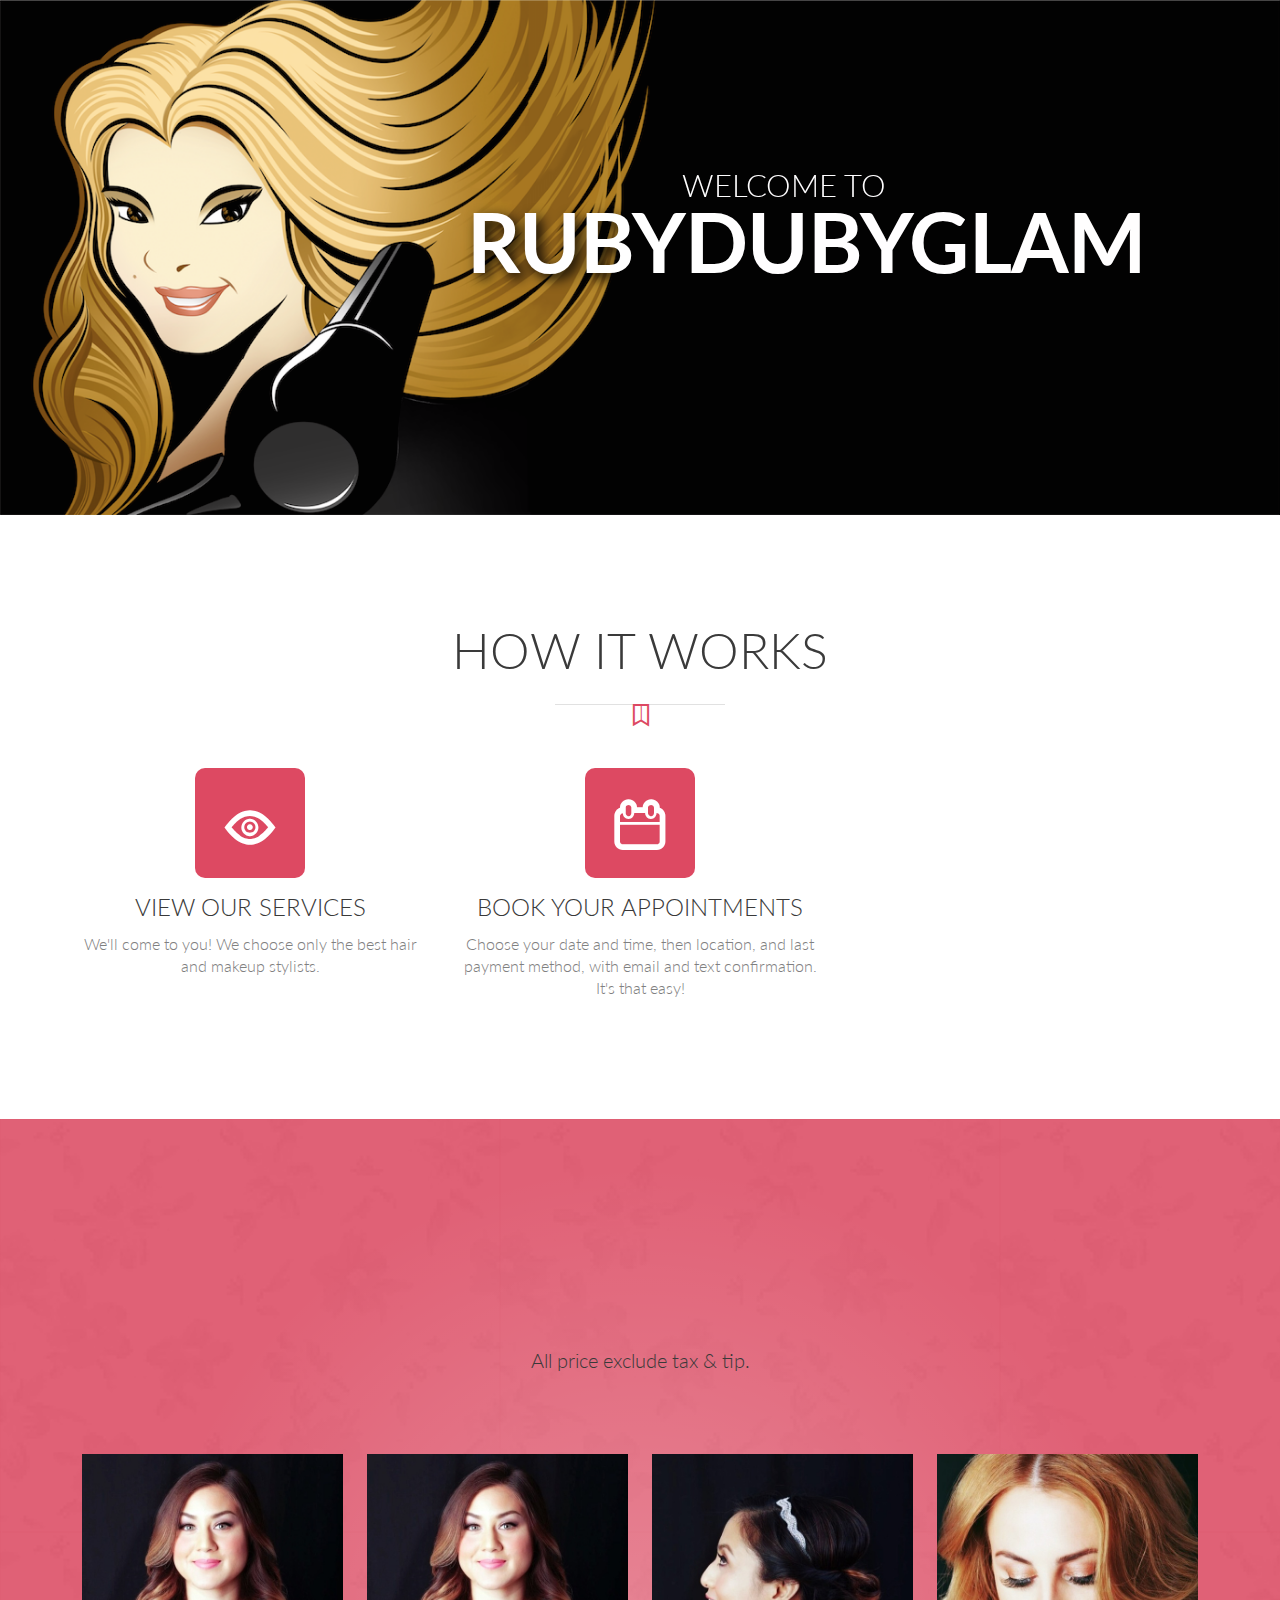
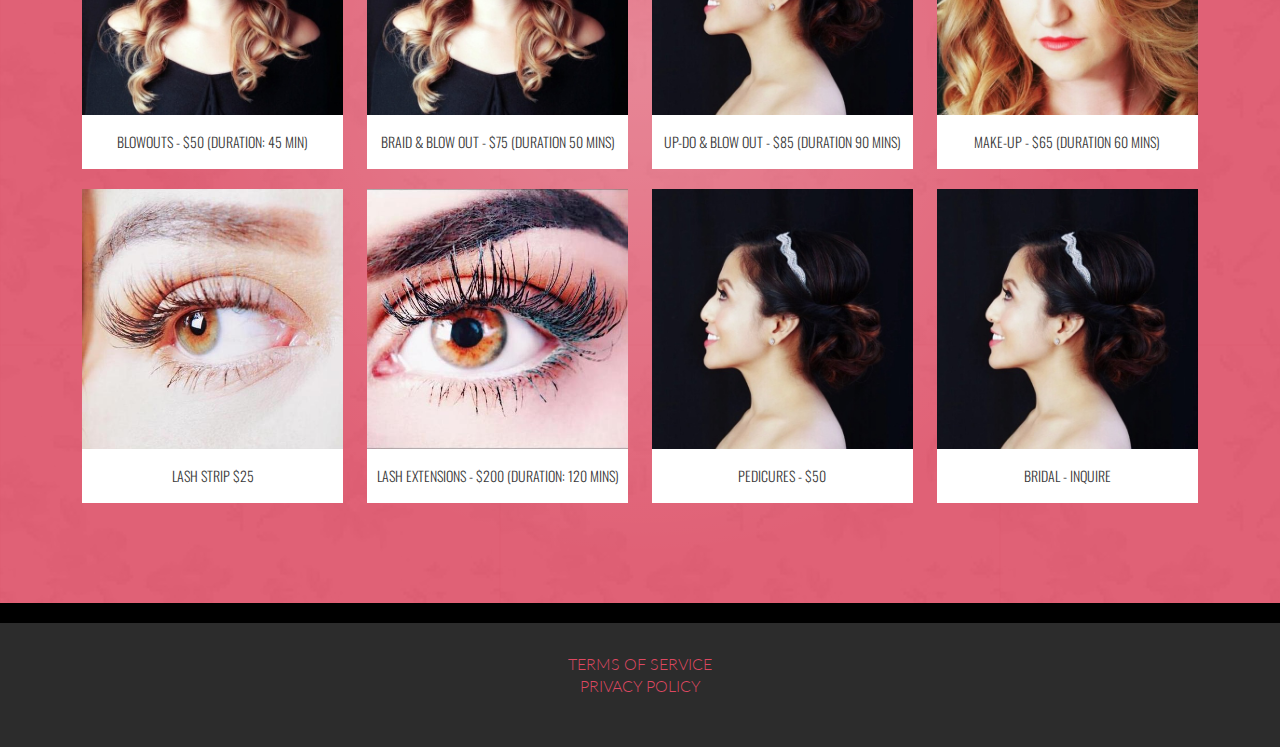
==== index.html @ 697393c7 "first commit 3" ====
<!DOCTYPE html>
<!--[if lt IE 7]>      <html class="no-js lt-ie9 lt-ie8 lt-ie7"> <![endif]-->
<!--[if IE 7]>         <html class="no-js lt-ie9 lt-ie8"> <![endif]-->
<!--[if IE 8]>         <html class="no-js lt-ie9"> <![endif]-->
<!--[if gt IE 8]><!--> <html class="no-js"> <!--<![endif]-->
    <head>
        <meta charset="utf-8">

        <title>RubyDubyGlam</title>
        <meta name="description" content="">
        <meta name="viewport" content="width=device-width, initial-scale=1">

        <!-- Place favicon.ico and apple-touch-icon.png in the root directory -->

        <link rel="stylesheet" href="css/bootstrap.min.css">
        <link rel="stylesheet" href="css/animations.css">
        <link rel="stylesheet" href="css/main.css">
        <link href="https://fonts.googleapis.com/css?family=Oswald" rel="stylesheet">
        <script src="js/vendor/modernizr-2.6.2.min.js"></script>
        <!--[if lt IE 9]>
            <script src="js/vendor/respond.min.js"></script>
        <![endif]-->
    </head>
    <body>
        <!--[if lt IE 7]>
            <p class="browsehappy">You are using an <strong>outdated</strong> browser. Please <a href="http://browsehappy.com/">upgrade your browser</a> to improve your experience.</p>
        <![endif]-->
<!--
    <nav id="header-nav">
        <div class="">
    		<a href="login.html">Register</a> &nbsp; | &nbsp; <a href="login.html">Sign In</a>
    	</div>
    </nav> -->


    <section id="mainslider" class="color_section bg_image gradient">
        <div class="flexslider">
            <ul class="slides">
                <li>
                    <img src="./img/rdgbannerlogo.png" alt="" />
                    <div class="slide_description_wrapper">
                        <div class="slide_description">
                            <h4 data-animation="fadeIn">Welcome to</h4>
                            <h2 data-animation="fadeIn">RubyDubyGlam</h2>
                            <!-- <h3 data-animation="fadeInLeft">Beauty Theme</h3> -->
                            <br>
                            <p data-animation="fadeInRight">
                                <a class="theme_btn" href="https://www.rubydubyglam.com/">Book Now</a>
                            </p>
                        </div>
                    </div>
                </li>

            </ul>
        </div>
    </section>

<!--     <header id="header" class="darkgrey_section">
        <div class="container">
            <div class="row">

                <div class="col-sm-12 mainmenu_wrap">
                    <div class="main-menu-icon visible-xs">
                        <span></span>
                        <span></span>
                        <span></span>
                    </div>
                    <nav>
                        <ul id="mainmenu" class="menu nav sf-menu responsive-menu superfish">
                            <li class="active">
                                <a href="#">Home</a>
                            </li>
                            <li class="">
                                <a href="#info">How it works</a>
                            </li>
                            <li class="">
                                <a href="#services">Services</a>
                            </li>
                            <li class="dropdown">
                                <a href="#">Styles</a>
                            </li>
                            <li class="dropdown">
                                <a href="#">Packages</a>
                            </li>
                        </ul>
                    </nav>
                </div>
            </div>
        </div>
    </header> -->


    <section id="info" class="light_section">
        <div class="container">
            <div class="row">
                <div class="col-sm-12 text-center">
                    <h2 class="block-header to_animate" data-animation="fadeInDown" data-delay="300">HOW IT WORKS</h2>
                </div>
            </div>
            <div class="row">
                <div class="block col-sm-4 to_animate" data-animation="fadeInLeft" data-delay="300">
                    <div class="single_teaser icons style1">
                        <div class="icons_introimg image-icon">
                            <a href="#folio"><i class="rt-icon-eye-outline"></i></a>
                        </div>
                        <h3><a href="#folio">VIEW OUR SERVICES</a></h3>
                        <p class="introtext">We'll come to you! We choose only the best hair and makeup stylists.</p>
                    </div>
                </div>
                <div class="block col-sm-4 to_animate" data-animation="fadeInUp" data-delay="300">
                    <div class="single_teaser icons style1">
                        <div class="icons_introimg image-icon">
                            <a href="#"><i class="rt-icon-calender-outline"></i></a>
                        </div>
                        <h3><a href="#">BOOK YOUR APPOINTMENTS</a></h3>
                        <p class="introtext">Choose your date and time, then location, and last payment method, with email and text confirmation. It's that easy! </p>
                    </div>
                </div>
                <div class="block col-sm-4 to_animate" data-animation="fadeInRight" data-delay="300">
                    <div class="single_teaser icons style1">
                        <div class="icons_introimg image-icon">
                            <a href="#"><i class="rt-icon-heart4"></i></a>
                        </div>
                        <h3><a href="#">GET READY TO BE GORGEOUS</a></h3>
                        <p class="introtext">Our experienced stylists come readily prepared with tools and product!</p>
                    </div>
                </div>
            </div>
        </div>
    </section>



    <section id="services" class="color_section gradient bg_image">
        <div class="container">
            <div class="row">
                <div class="col-sm-12">
                    <h2 class="block-header text-center to_animate" data-animation="slideUp">OUR SERVICES</h2>
                    <p class="text-center">
                        All price exclude tax & tip.
                    </p>
                </div>
            </div>


            <div class="row">
                <ul id="gallery-grid" class="gallery-grid col-sm-12">

                    <li>
                        <a href="#" data-largesrc="example/Archive/blowout.jpg" data-title="Project Name 1" data-description="data-description">
                            <img src="example/Archive/blowout.png" alt=""/>
                        </a>
                        <h3 class="oswald-text">BLOWOUTS - $50 (Duration: 45 min)</h3>
                        <div class="portfolio_description">
                            <div class="block">
                                <h3>Project 1 Details</h3>
                                <p class="description">
                                    BLOWOUTS
                                </p>
                                <p class="skills"><span>Price:</span> $50</p>
                                <p class="client"><span>Duration:</span> 45 mins</p>
                                <p class="location"><span>Area of Service:</span> Los Angeles</p>
                            </div>
                        </div>
                    </li>


                    <li>
                        <a href="#" data-largesrc="example/Archive/blowout.png" data-title="Project Name 1" data-description="data-description">
                            <img src="example/Archive/blowout.png" alt=""/>
                        </a>
                        <h3 class="oswald-text">BRAID & BLOW OUT - $75 (Duration 50 mins)</h3>
                        <div class="portfolio_description">
                            <div class="block">
                                <h3>Project 1 Details</h3>
                                <p class="description">
                                    BRAID & BLOW OUT
                                </p>
                                <p class="skills"><span>Price:</span> $75</p>
                                <p class="client"><span>Duration:</span> 50 mins</p>
                                <p class="location"><span>Area of Service:</span> Los Angeles</p>
                            </div>
                        </div>
                    </li>

                    <li>
                        <a href="#" data-largesrc="example/Archive/updo.jpg" data-title="Project Name 1" data-description="data-description">
                            <img src="example/Archive/updo.jpg" alt=""/>
                        </a>
                        <h3 class="oswald-text">Up-Do & Blow Out - $85 (Duration 90 mins)</h3>
                        <div class="portfolio_description">
                            <div class="block">
                                <h3>Project 1 Details</h3>
                                <p class="description">
                                    Up-Do & Blow Out
                                </p>
                                <p class="skills"><span>Price:</span> $85</p>
                                <p class="client"><span>Duration:</span> 90 mins</p>
                                <p class="location"><span>Area of Service:</span> Los Angeles</p>
                            </div>
                        </div>
                    </li>

                    <li>
                        <a href="#" data-largesrc="example/Archive/makeup.jpg" data-title="Project Name 1" data-description="data-description">
                            <img src="example/Archive/makeup.jpg" alt=""/>
                        </a>
                        <h3 class="oswald-text">Make-up - $65 (Duration 60 mins)</h3>
                        <div class="portfolio_description">
                            <div class="block">
                                <h3>Project 1 Details</h3>
                                <p class="description">
                                    Make-up
                                </p>
                                <p class="skills"><span>Price:</span> $65</p>
                                <p class="client"><span>Duration:</span> 60 mins</p>
                                <p class="location"><span>Area of Service:</span> Los Angeles</p>
                            </div>
                        </div>
                    </li>

                    <li>
                        <a href="#" data-largesrc="example/Archive/lashfill.jpg" data-title="Project Name 1" data-description="data-description">
                            <img src="example/Archive/lashfill.jpg" alt=""/>
                        </a>
                        <h3 class="oswald-text">Lash strip $25</h3>
                        <div class="portfolio_description">
                            <div class="block">
                                <h3>Project 1 Details</h3>
                                <p class="description">
                                    Lash Strip
                                </p>
                                <p class="skills"><span>Price:</span> $25</p>
                                <p class="client"><span>Duration:</span> 60 mins</p>
                                <p class="location"><span>Area of Service:</span> Los Angeles</p>
                            </div>
                        </div>
                    </li>


                    <li>
                        <a href="#" data-largesrc="example/Archive/lashextension.jpg" data-title="Project Name 1" data-description="data-description">
                            <img src="example/Archive/lashextension.jpg" alt=""/>
                        </a>
                        <h3 class="oswald-text">Lash extensions - $200 (Duration: 120 mins)</h3>
                        <div class="portfolio_description">
                            <div class="block">
                                <h3>Project 1 Details</h3>
                                <p class="description">
                                    Lash Extensions
                                </p>
                                <p class="skills"><span>Price:</span> $200</p>
                                <p class="client"><span>Duration:</span> 120 mins</p>
                                <p class="location"><span>Area of Service:</span> Los Angeles</p>
                            </div>
                        </div>
                    </li>

                    <li>
                        <a href="#" data-largesrc="example/Archive/updo.jpg" data-title="Project Name 1" data-description="data-description">
                            <img src="example/Archive/updo.jpg" alt=""/>
                        </a>
                        <h3 class="oswald-text">PEDICURES - $50</h3>
                        <div class="portfolio_description">
                            <div class="block">
                                <h3>Project 1 Details</h3>
                                <p class="description">
                                    Pedicures
                                </p>
                                <p class="skills"><span>Price:</span> $55</p>
                                <p class="client"><span>Duration:</span> 60 mins</p>
                                <p class="location"><span>Area of Service:</span> Los Angeles</p>
                            </div>
                        </div>
                    </li>

                    <li>
                        <a href="#" data-largesrc="example/Archive/updo.jpg" data-title="Project Name 1" data-description="data-description">
                            <img src="example/Archive/updo.jpg" alt=""/>
                        </a>
                        <h3 class="oswald-text">BRIDAL - Inquire</h3>
                        <div class="portfolio_description">
                            <div class="block">
                                <h3>Project 1 Details</h3>
                                <p class="description">
                                    Bridal
                                </p>
                                <p class="skills"><span>Price:</span> INQUIRE</p>
                                <p class="client"><span>Duration:</span> N/A</p>
                                <p class="location"><span>Area of Service:</span> Los Angeles</p>
                            </div>
                        </div>
                    </li>

                </ul>
            </div>
        </div>
    </section>

    <footer id="footer" class="grey_section">
        <div class="container">
            <div class="row">
            </div>
        </div>
    </footer>


    <section id="copyright" class="light_section" style="background-color: #2C2C2C;">
        <div class="container">
            <div class="row">
                <div class="col-sm-12 text-center">
                    <a href="./termsofservice.html">TERMS OF SERVICE</a>
                </div>
                <div class="col-sm-12 text-center">
                    <a href="./privacypolicy.html">PRIVACY POLICY</a>
                </div>
            </div>

        </div>
    </section>


    <div class="preloader">
        <div class="preloaderimg"></div>
    </div>

        <script src="js/vendor/jquery-1.11.1.min.js"></script>
        <script src="js/vendor/jquery-migrate-1.2.1.min.js"></script>
        <script src="js/vendor/bootstrap.min.js"></script>
        <script src="js/vendor/placeholdem.min.js"></script>
        <script src="js/vendor/hoverIntent.js"></script>
        <script src="js/vendor/superfish.js"></script>
        <script src="js/vendor/jquery.actual.min.js"></script>
        <script src="js/vendor/jquery.appear.js"></script>
        <script src="js/vendor/jquerypp.custom.js"></script>
        <script src="js/vendor/jquery.elastislide.js"></script>
        <script src="js/vendor/jquery.flexslider-min.js"></script>
        <script src="js/vendor/jquery.prettyPhoto.js"></script>
        <script src="js/vendor/jquery.easing.1.3.js"></script>
        <script src="js/vendor/jquery.ui.totop.js"></script>
        <script src="js/vendor/jquery.isotope.min.js"></script>
        <script src="js/vendor/jquery.easypiechart.min.js"></script>
        <script src='js/vendor/jflickrfeed.min.js'></script>
        <script src="js/vendor/jquery.sticky.js"></script>
        <script src='js/vendor/owl.carousel.min.js'></script>
        <script src='js/vendor/jquery.nicescroll.min.js'></script>
        <script src='js/vendor/jquery.fractionslider.min.js'></script>
        <script src='js/vendor/jquery.scrollTo-min.js'></script>
        <script src='js/vendor/jquery.localscroll-min.js'></script>
        <script src='js/vendor/jquery.parallax-1.1.3.js'></script>
        <script src='js/vendor/jquery.bxslider.min.js'></script>
        <script src='js/vendor/jquery.funnyText.min.js'></script>
        <script src='js/vendor/jquery.countTo.js'></script>
        <script src="js/vendor/grid.js"></script>
        <script src='twitter/jquery.tweet.min.js'></script>
        <script src="js/plugins.js"></script>
        <script src="js/main.js"></script>


    </body>
</html>
---- css/animations.css ----
/*
==============================================
CSS3 ANIMATION CHEAT SHEET
==============================================

Made by Justin Aguilar

www.justinaguilar.com/animations/

Questions, comments, concerns, love letters:
justin@justinaguilar.com
==============================================
*/

/*
==============================================
slideDown
==============================================
*/


.slideDown{
	animation-name: slideDown;
	-webkit-animation-name: slideDown;	

	animation-duration: 1s;	
	-webkit-animation-duration: 1s;

	animation-timing-function: ease;	
	-webkit-animation-timing-function: ease;	

	visibility: visible !important;						
}

@keyframes slideDown {
	0% {
		transform: translateY(-100%);
	}
	50%{
		transform: translateY(8%);
	}
	65%{
		transform: translateY(-4%);
	}
	80%{
		transform: translateY(4%);
	}
	95%{
		transform: translateY(-2%);
	}			
	100% {
		transform: translateY(0%);
	}		
}

@-webkit-keyframes slideDown {
	0% {
		-webkit-transform: translateY(-100%);
	}
	50%{
		-webkit-transform: translateY(8%);
	}
	65%{
		-webkit-transform: translateY(-4%);
	}
	80%{
		-webkit-transform: translateY(4%);
	}
	95%{
		-webkit-transform: translateY(-2%);
	}			
	100% {
		-webkit-transform: translateY(0%);
	}	
}

/*
==============================================
slideUp
==============================================
*/


.slideUp{
	animation-name: slideUp;
	-webkit-animation-name: slideUp;	

	animation-duration: 1s;	
	-webkit-animation-duration: 1s;

	animation-timing-function: ease;	
	-webkit-animation-timing-function: ease;

	visibility: visible !important;			
}

@keyframes slideUp {
	0% {
		transform: translateY(100%);
	}
	50%{
		transform: translateY(-8%);
	}
	65%{
		transform: translateY(4%);
	}
	80%{
		transform: translateY(-4%);
	}
	95%{
		transform: translateY(2%);
	}			
	100% {
		transform: translateY(0%);
	}	
}

@-webkit-keyframes slideUp {
	0% {
		-webkit-transform: translateY(100%);
	}
	50%{
		-webkit-transform: translateY(-8%);
	}
	65%{
		-webkit-transform: translateY(4%);
	}
	80%{
		-webkit-transform: translateY(-4%);
	}
	95%{
		-webkit-transform: translateY(2%);
	}			
	100% {
		-webkit-transform: translateY(0%);
	}	
}

/*
==============================================
slideLeft
==============================================
*/


.slideLeft{
	animation-name: slideLeft;
	-webkit-animation-name: slideLeft;	

	animation-duration: 1s;	
	-webkit-animation-duration: 1s;

	animation-timing-function: ease-in-out;	
	-webkit-animation-timing-function: ease-in-out;		

	visibility: visible !important;	
}

@keyframes slideLeft {
	0% {
		transform: translateX(150%);
	}
	50%{
		transform: translateX(-8%);
	}
	65%{
		transform: translateX(4%);
	}
	80%{
		transform: translateX(-4%);
	}
	95%{
		transform: translateX(2%);
	}			
	100% {
		transform: translateX(0%);
	}
}

@-webkit-keyframes slideLeft {
	0% {
		-webkit-transform: translateX(150%);
	}
	50%{
		-webkit-transform: translateX(-8%);
	}
	65%{
		-webkit-transform: translateX(4%);
	}
	80%{
		-webkit-transform: translateX(-4%);
	}
	95%{
		-webkit-transform: translateX(2%);
	}			
	100% {
		-webkit-transform: translateX(0%);
	}
}

/*
==============================================
slideRight
==============================================
*/


.slideRight{
	animation-name: slideRight;
	-webkit-animation-name: slideRight;	

	animation-duration: 1s;	
	-webkit-animation-duration: 1s;

	animation-timing-function: ease-in-out;	
	-webkit-animation-timing-function: ease-in-out;		

	visibility: visible !important;	
}

@keyframes slideRight {
	0% {
		transform: translateX(-150%);
	}
	50%{
		transform: translateX(8%);
	}
	65%{
		transform: translateX(-4%);
	}
	80%{
		transform: translateX(4%);
	}
	95%{
		transform: translateX(-2%);
	}			
	100% {
		transform: translateX(0%);
	}	
}

@-webkit-keyframes slideRight {
	0% {
		-webkit-transform: translateX(-150%);
	}
	50%{
		-webkit-transform: translateX(8%);
	}
	65%{
		-webkit-transform: translateX(-4%);
	}
	80%{
		-webkit-transform: translateX(4%);
	}
	95%{
		-webkit-transform: translateX(-2%);
	}			
	100% {
		-webkit-transform: translateX(0%);
	}
}

/*
==============================================
slideExpandUp
==============================================
*/


.slideExpandUp{
	animation-name: slideExpandUp;
	-webkit-animation-name: slideExpandUp;	

	animation-duration: 1.6s;	
	-webkit-animation-duration: 1.6s;

	animation-timing-function: ease-out;	
	-webkit-animation-timing-function: ease -out;

	visibility: visible !important;	
}

@keyframes slideExpandUp {
	0% {
		transform: translateY(100%) scaleX(0.5);
	}
	30%{
		transform: translateY(-8%) scaleX(0.5);
	}	
	40%{
		transform: translateY(2%) scaleX(0.5);
	}
	50%{
		transform: translateY(0%) scaleX(1.1);
	}
	60%{
		transform: translateY(0%) scaleX(0.9);		
	}
	70% {
		transform: translateY(0%) scaleX(1.05);
	}			
	80%{
		transform: translateY(0%) scaleX(0.95);		
	}
	90% {
		transform: translateY(0%) scaleX(1.02);
	}	
	100%{
		transform: translateY(0%) scaleX(1);		
	}
}

@-webkit-keyframes slideExpandUp {
	0% {
		-webkit-transform: translateY(100%) scaleX(0.5);
	}
	30%{
		-webkit-transform: translateY(-8%) scaleX(0.5);
	}	
	40%{
		-webkit-transform: translateY(2%) scaleX(0.5);
	}
	50%{
		-webkit-transform: translateY(0%) scaleX(1.1);
	}
	60%{
		-webkit-transform: translateY(0%) scaleX(0.9);		
	}
	70% {
		-webkit-transform: translateY(0%) scaleX(1.05);
	}			
	80%{
		-webkit-transform: translateY(0%) scaleX(0.95);		
	}
	90% {
		-webkit-transform: translateY(0%) scaleX(1.02);
	}	
	100%{
		-webkit-transform: translateY(0%) scaleX(1);		
	}
}

/*
==============================================
expandUp
==============================================
*/


.expandUp{
	animation-name: expandUp;
	-webkit-animation-name: expandUp;	

	animation-duration: 0.7s;	
	-webkit-animation-duration: 0.7s;

	animation-timing-function: ease;	
	-webkit-animation-timing-function: ease;		

	visibility: visible !important;	
}

@keyframes expandUp {
	0% {
		transform: translateY(100%) scale(0.6) scaleY(0.5);
	}
	60%{
		transform: translateY(-7%) scaleY(1.12);
	}
	75%{
		transform: translateY(3%);
	}	
	100% {
		transform: translateY(0%) scale(1) scaleY(1);
	}	
}

@-webkit-keyframes expandUp {
	0% {
		-webkit-transform: translateY(100%) scale(0.6) scaleY(0.5);
	}
	60%{
		-webkit-transform: translateY(-7%) scaleY(1.12);
	}
	75%{
		-webkit-transform: translateY(3%);
	}	
	100% {
		-webkit-transform: translateY(0%) scale(1) scaleY(1);
	}	
}

/*
==============================================
fadeIn
==============================================
*/

.fadeIn {
	animation-name: fadeIn;
	-webkit-animation-name: fadeIn;	

	animation-duration: 1.5s;	
	-webkit-animation-duration: 1.5s;

	animation-timing-function: ease-in-out;	
	-webkit-animation-timing-function: ease-in-out;		

	visibility: visible !important;	
}

@keyframes fadeIn {
	0% {
		transform: scale(0);
		opacity: 0.0;		
	}
	60% {
		transform: scale(1.1);	
	}
	80% {
		transform: scale(0.9);
		opacity: 1;	
	}	
	100% {
		transform: scale(1);
		opacity: 1;	
	}		
}

@-webkit-keyframes fadeIn {
	0% {
		-webkit-transform: scale(0);
		opacity: 0.0;		
	}
	60% {
		-webkit-transform: scale(1.1);
	}
	80% {
		-webkit-transform: scale(0.9);
		opacity: 1;	
	}	
	100% {
		-webkit-transform: scale(1);
		opacity: 1;	
	}		
}

/*
==============================================
expandOpen
==============================================
*/


.expandOpen{
	animation-name: expandOpen;
	-webkit-animation-name: expandOpen;	

	animation-duration: 1.2s;	
	-webkit-animation-duration: 1.2s;

	animation-timing-function: ease-out;	
	-webkit-animation-timing-function: ease-out;	

	visibility: visible !important;	
}

@keyframes expandOpen {
	0% {
		transform: scale(1.8);		
	}
	50% {
		transform: scale(0.95);
	}	
	80% {
		transform: scale(1.05);
	}
	90% {
		transform: scale(0.98);
	}	
	100% {
		transform: scale(1);
	}			
}

@-webkit-keyframes expandOpen {
	0% {
		-webkit-transform: scale(1.8);		
	}
	50% {
		-webkit-transform: scale(0.95);
	}	
	80% {
		-webkit-transform: scale(1.05);
	}
	90% {
		-webkit-transform: scale(0.98);
	}	
	100% {
		-webkit-transform: scale(1);
	}					
}

/*
==============================================
bigEntrance
==============================================
*/


.bigEntrance{
	animation-name: bigEntrance;
	-webkit-animation-name: bigEntrance;	

	animation-duration: 1.6s;	
	-webkit-animation-duration: 1.6s;

	animation-timing-function: ease-out;	
	-webkit-animation-timing-function: ease-out;	

	visibility: visible !important;			
}

@keyframes bigEntrance {
	0% {
		transform: scale(0.3) rotate(6deg) translateX(-30%) translateY(30%);
		opacity: 0.2;
	}
	30% {
		transform: scale(1.03) rotate(-2deg) translateX(2%) translateY(-2%);		
		opacity: 1;
	}
	45% {
		transform: scale(0.98) rotate(1deg) translateX(0%) translateY(0%);
		opacity: 1;
	}
	60% {
		transform: scale(1.01) rotate(-1deg) translateX(0%) translateY(0%);		
		opacity: 1;
	}	
	75% {
		transform: scale(0.99) rotate(1deg) translateX(0%) translateY(0%);
		opacity: 1;
	}
	90% {
		transform: scale(1.01) rotate(0deg) translateX(0%) translateY(0%);		
		opacity: 1;
	}	
	100% {
		transform: scale(1) rotate(0deg) translateX(0%) translateY(0%);
		opacity: 1;
	}		
}

@-webkit-keyframes bigEntrance {
	0% {
		-webkit-transform: scale(0.3) rotate(6deg) translateX(-30%) translateY(30%);
		opacity: 0.2;
	}
	30% {
		-webkit-transform: scale(1.03) rotate(-2deg) translateX(2%) translateY(-2%);		
		opacity: 1;
	}
	45% {
		-webkit-transform: scale(0.98) rotate(1deg) translateX(0%) translateY(0%);
		opacity: 1;
	}
	60% {
		-webkit-transform: scale(1.01) rotate(-1deg) translateX(0%) translateY(0%);		
		opacity: 1;
	}	
	75% {
		-webkit-transform: scale(0.99) rotate(1deg) translateX(0%) translateY(0%);
		opacity: 1;
	}
	90% {
		-webkit-transform: scale(1.01) rotate(0deg) translateX(0%) translateY(0%);		
		opacity: 1;
	}	
	100% {
		-webkit-transform: scale(1) rotate(0deg) translateX(0%) translateY(0%);
		opacity: 1;
	}				
}

/*
==============================================
hatch
==============================================
*/

.hatch{
	animation-name: hatch;
	-webkit-animation-name: hatch;	

	animation-duration: 2s;	
	-webkit-animation-duration: 2s;

	animation-timing-function: ease-in-out;	
	-webkit-animation-timing-function: ease-in-out;

	transform-origin: 50% 100%;
	-ms-transform-origin: 50% 100%;
	-webkit-transform-origin: 50% 100%; 

	visibility: visible !important;		
}

@keyframes hatch {
	0% {
		transform: rotate(0deg) scaleY(0.6);
	}
	20% {
		transform: rotate(-2deg) scaleY(1.05);
	}
	35% {
		transform: rotate(2deg) scaleY(1);
	}
	50% {
		transform: rotate(-2deg);
	}	
	65% {
		transform: rotate(1deg);
	}	
	80% {
		transform: rotate(-1deg);
	}		
	100% {
		transform: rotate(0deg);
	}									
}

@-webkit-keyframes hatch {
	0% {
		-webkit-transform: rotate(0deg) scaleY(0.6);
	}
	20% {
		-webkit-transform: rotate(-2deg) scaleY(1.05);
	}
	35% {
		-webkit-transform: rotate(2deg) scaleY(1);
	}
	50% {
		-webkit-transform: rotate(-2deg);
	}	
	65% {
		-webkit-transform: rotate(1deg);
	}	
	80% {
		-webkit-transform: rotate(-1deg);
	}		
	100% {
		-webkit-transform: rotate(0deg);
	}		
}


/*
==============================================
bounce
==============================================
*/


.bounce{
	animation-name: bounce;
	-webkit-animation-name: bounce;	

	animation-duration: 1.6s;	
	-webkit-animation-duration: 1.6s;

	animation-timing-function: ease;	
	-webkit-animation-timing-function: ease;	
	
	transform-origin: 50% 100%;
	-ms-transform-origin: 50% 100%;
	-webkit-transform-origin: 50% 100%; 	
}

@keyframes bounce {
	0% {
		transform: translateY(0%) scaleY(0.6);
	}
	60%{
		transform: translateY(-100%) scaleY(1.1);
	}
	70%{
		transform: translateY(0%) scaleY(0.95) scaleX(1.05);
	}
	80%{
		transform: translateY(0%) scaleY(1.05) scaleX(1);
	}	
	90%{
		transform: translateY(0%) scaleY(0.95) scaleX(1);
	}				
	100%{
		transform: translateY(0%) scaleY(1) scaleX(1);
	}	
}

@-webkit-keyframes bounce {
	0% {
		-webkit-transform: translateY(0%) scaleY(0.6);
	}
	60%{
		-webkit-transform: translateY(-100%) scaleY(1.1);
	}
	70%{
		-webkit-transform: translateY(0%) scaleY(0.95) scaleX(1.05);
	}
	80%{
		-webkit-transform: translateY(0%) scaleY(1.05) scaleX(1);
	}	
	90%{
		-webkit-transform: translateY(0%) scaleY(0.95) scaleX(1);
	}				
	100%{
		-webkit-transform: translateY(0%) scaleY(1) scaleX(1);
	}		
}


/*
==============================================
pulse
==============================================
*/

.pulse{
	animation-name: pulse;
	-webkit-animation-name: pulse;	

	animation-duration: 1.5s;	
	-webkit-animation-duration: 1.5s;

	animation-iteration-count: infinite;
	-webkit-animation-iteration-count: infinite;
}

@keyframes pulse {
	0% {
		transform: scale(0.95);
		opacity: 0.7;		
	}
	50% {
		transform: scale(1);
		opacity: 1;	
	}	
	100% {
		transform: scale(0.95);
		opacity: 0.7;	
	}			
}

@-webkit-keyframes pulse {
	0% {
		-webkit-transform: scale(0.95);
		opacity: 0.7;		
	}
	50% {
		-webkit-transform: scale(1);
		opacity: 1;	
	}	
	100% {
		-webkit-transform: scale(0.95);
		opacity: 0.7;	
	}			
}

/*
==============================================
floating
==============================================
*/

.floating{
	animation-name: floating;
	-webkit-animation-name: floating;

	animation-duration: 1.5s;	
	-webkit-animation-duration: 1.5s;

	animation-iteration-count: infinite;
	-webkit-animation-iteration-count: infinite;
}

@keyframes floating {
	0% {
		transform: translateY(0%);	
	}
	50% {
		transform: translateY(8%);	
	}	
	100% {
		transform: translateY(0%);
	}			
}

@-webkit-keyframes floating {
	0% {
		-webkit-transform: translateY(0%);	
	}
	50% {
		-webkit-transform: translateY(8%);	
	}	
	100% {
		-webkit-transform: translateY(0%);
	}			
}

/*
==============================================
tossing
==============================================
*/

.tossing{
	animation-name: tossing;
	-webkit-animation-name: tossing;	

	animation-duration: 2.5s;	
	-webkit-animation-duration: 2.5s;

	animation-iteration-count: infinite;
	-webkit-animation-iteration-count: infinite;
}

@keyframes tossing {
	0% {
		transform: rotate(-4deg);	
	}
	50% {
		transform: rotate(4deg);
	}
	100% {
		transform: rotate(-4deg);	
	}						
}

@-webkit-keyframes tossing {
	0% {
		-webkit-transform: rotate(-4deg);	
	}
	50% {
		-webkit-transform: rotate(4deg);
	}
	100% {
		-webkit-transform: rotate(-4deg);	
	}				
}

/*
==============================================
pullUp
==============================================
*/

.pullUp{
	animation-name: pullUp;
	-webkit-animation-name: pullUp;	

	animation-duration: 1.1s;	
	-webkit-animation-duration: 1.1s;

	animation-timing-function: ease-out;	
	-webkit-animation-timing-function: ease-out;	

	transform-origin: 50% 100%;
	-ms-transform-origin: 50% 100%;
	-webkit-transform-origin: 50% 100%; 		
}

@keyframes pullUp {
	0% {
		transform: scaleY(0.1);
	}
	40% {
		transform: scaleY(1.02);
	}
	60% {
		transform: scaleY(0.98);
	}
	80% {
		transform: scaleY(1.01);
	}
	100% {
		transform: scaleY(0.98);
	}				
	80% {
		transform: scaleY(1.01);
	}
	100% {
		transform: scaleY(1);
	}							
}

@-webkit-keyframes pullUp {
	0% {
		-webkit-transform: scaleY(0.1);
	}
	40% {
		-webkit-transform: scaleY(1.02);
	}
	60% {
		-webkit-transform: scaleY(0.98);
	}
	80% {
		-webkit-transform: scaleY(1.01);
	}
	100% {
		-webkit-transform: scaleY(0.98);
	}				
	80% {
		-webkit-transform: scaleY(1.01);
	}
	100% {
		-webkit-transform: scaleY(1);
	}		
}

/*
==============================================
pullDown
==============================================
*/

.pullDown{
	animation-name: pullDown;
	-webkit-animation-name: pullDown;	

	animation-duration: 1.1s;	
	-webkit-animation-duration: 1.1s;

	animation-timing-function: ease-out;	
	-webkit-animation-timing-function: ease-out;	

	transform-origin: 50% 0%;
	-ms-transform-origin: 50% 0%;
	-webkit-transform-origin: 50% 0%; 		
}

@keyframes pullDown {
	0% {
		transform: scaleY(0.1);
	}
	40% {
		transform: scaleY(1.02);
	}
	60% {
		transform: scaleY(0.98);
	}
	80% {
		transform: scaleY(1.01);
	}
	100% {
		transform: scaleY(0.98);
	}				
	80% {
		transform: scaleY(1.01);
	}
	100% {
		transform: scaleY(1);
	}							
}

@-webkit-keyframes pullDown {
	0% {
		-webkit-transform: scaleY(0.1);
	}
	40% {
		-webkit-transform: scaleY(1.02);
	}
	60% {
		-webkit-transform: scaleY(0.98);
	}
	80% {
		-webkit-transform: scaleY(1.01);
	}
	100% {
		-webkit-transform: scaleY(0.98);
	}				
	80% {
		-webkit-transform: scaleY(1.01);
	}
	100% {
		-webkit-transform: scaleY(1);
	}		
}

/*
==============================================
stretchLeft
==============================================
*/

.stretchLeft{
	animation-name: stretchLeft;
	-webkit-animation-name: stretchLeft;	

	animation-duration: 1.5s;	
	-webkit-animation-duration: 1.5s;

	animation-timing-function: ease-out;	
	-webkit-animation-timing-function: ease-out;	

	transform-origin: 100% 0%;
	-ms-transform-origin: 100% 0%;
	-webkit-transform-origin: 100% 0%; 
}

@keyframes stretchLeft {
	0% {
		transform: scaleX(0.3);
	}
	40% {
		transform: scaleX(1.02);
	}
	60% {
		transform: scaleX(0.98);
	}
	80% {
		transform: scaleX(1.01);
	}
	100% {
		transform: scaleX(0.98);
	}				
	80% {
		transform: scaleX(1.01);
	}
	100% {
		transform: scaleX(1);
	}							
}

@-webkit-keyframes stretchLeft {
	0% {
		-webkit-transform: scaleX(0.3);
	}
	40% {
		-webkit-transform: scaleX(1.02);
	}
	60% {
		-webkit-transform: scaleX(0.98);
	}
	80% {
		-webkit-transform: scaleX(1.01);
	}
	100% {
		-webkit-transform: scaleX(0.98);
	}				
	80% {
		-webkit-transform: scaleX(1.01);
	}
	100% {
		-webkit-transform: scaleX(1);
	}		
}

/*
==============================================
stretchRight
==============================================
*/

.stretchRight{
	animation-name: stretchRight;
	-webkit-animation-name: stretchRight;	

	animation-duration: 1.5s;	
	-webkit-animation-duration: 1.5s;

	animation-timing-function: ease-out;	
	-webkit-animation-timing-function: ease-out;	

	transform-origin: 0% 0%;
	-ms-transform-origin: 0% 0%;
	-webkit-transform-origin: 0% 0%; 		
}

@keyframes stretchRight {
	0% {
		transform: scaleX(0.3);
	}
	40% {
		transform: scaleX(1.02);
	}
	60% {
		transform: scaleX(0.98);
	}
	80% {
		transform: scaleX(1.01);
	}
	100% {
		transform: scaleX(0.98);
	}				
	80% {
		transform: scaleX(1.01);
	}
	100% {
		transform: scaleX(1);
	}							
}

@-webkit-keyframes stretchRight {
	0% {
		-webkit-transform: scaleX(0.3);
	}
	40% {
		-webkit-transform: scaleX(1.02);
	}
	60% {
		-webkit-transform: scaleX(0.98);
	}
	80% {
		-webkit-transform: scaleX(1.01);
	}
	100% {
		-webkit-transform: scaleX(0.98);
	}				
	80% {
		-webkit-transform: scaleX(1.01);
	}
	100% {
		-webkit-transform: scaleX(1);
	}		
}



.animated{-webkit-animation-fill-mode:both;-moz-animation-fill-mode:both;-ms-animation-fill-mode:both;-o-animation-fill-mode:both;animation-fill-mode:both;-webkit-animation-duration:1s;-moz-animation-duration:1s;-ms-animation-duration:1s;-o-animation-duration:1s;animation-duration:1s;}.animated.hinge{-webkit-animation-duration:1s;-moz-animation-duration:1s;-ms-animation-duration:1s;-o-animation-duration:1s;animation-duration:1s;}@-webkit-keyframes fadeIn {
	0% {opacity: 0;}	100% {opacity: 1;}
}
/*
@-moz-keyframes fadeIn {
	0% {opacity: 0;}	
	100% {opacity: 1;}
}

@-o-keyframes fadeIn {
	0% {opacity: 0;}	
	100% {opacity: 1;}
}

@keyframes fadeIn {
	0% {opacity: 0;}	
	100% {opacity: 1;}
}

.fadeIn {
	-webkit-animation-name: fadeIn;
	-moz-animation-name: fadeIn;
	-o-animation-name: fadeIn;
	animation-name: fadeIn;
}
*/
@-webkit-keyframes fadeInUp {
	0% {
		opacity: 0;
		-webkit-transform: translateY(20px);
	}
	
	100% {
		opacity: 1;
		-webkit-transform: translateY(0);
	}
}

@-moz-keyframes fadeInUp {
	0% {
		opacity: 0;
		-moz-transform: translateY(20px);
	}
	
	100% {
		opacity: 1;
		-moz-transform: translateY(0);
	}
}

@-o-keyframes fadeInUp {
	0% {
		opacity: 0;
		-o-transform: translateY(20px);
	}
	
	100% {
		opacity: 1;
		-o-transform: translateY(0);
	}
}

@keyframes fadeInUp {
	0% {
		opacity: 0;
		transform: translateY(20px);
	}
	
	100% {
		opacity: 1;
		transform: translateY(0);
	}
}

.fadeInUp {
	-webkit-animation-name: fadeInUp;
	-moz-animation-name: fadeInUp;
	-o-animation-name: fadeInUp;
	animation-name: fadeInUp;
}
@-webkit-keyframes fadeInDown {
	0% {
		opacity: 0;
		-webkit-transform: translateY(-20px);
	}
	
	100% {
		opacity: 1;
		-webkit-transform: translateY(0);
	}
}

@-moz-keyframes fadeInDown {
	0% {
		opacity: 0;
		-moz-transform: translateY(-20px);
	}
	
	100% {
		opacity: 1;
		-moz-transform: translateY(0);
	}
}

@-o-keyframes fadeInDown {
	0% {
		opacity: 0;
		-o-transform: translateY(-20px);
	}
	
	100% {
		opacity: 1;
		-o-transform: translateY(0);
	}
}

@keyframes fadeInDown {
	0% {
		opacity: 0;
		transform: translateY(-20px);
	}
	
	100% {
		opacity: 1;
		transform: translateY(0);
	}
}

.fadeInDown {
	-webkit-animation-name: fadeInDown;
	-moz-animation-name: fadeInDown;
	-o-animation-name: fadeInDown;
	animation-name: fadeInDown;
}
@-webkit-keyframes fadeInLeft {
	0% {
		opacity: 0;
		-webkit-transform: translateX(-20px);
	}
	
	100% {
		opacity: 1;
		-webkit-transform: translateX(0);
	}
}

@-moz-keyframes fadeInLeft {
	0% {
		opacity: 0;
		-moz-transform: translateX(-20px);
	}
	
	100% {
		opacity: 1;
		-moz-transform: translateX(0);
	}
}

@-o-keyframes fadeInLeft {
	0% {
		opacity: 0;
		-o-transform: translateX(-20px);
	}
	
	100% {
		opacity: 1;
		-o-transform: translateX(0);
	}
}

@keyframes fadeInLeft {
	0% {
		opacity: 0;
		transform: translateX(-20px);
	}
	
	100% {
		opacity: 1;
		transform: translateX(0);
	}
}

.fadeInLeft {
	-webkit-animation-name: fadeInLeft;
	-moz-animation-name: fadeInLeft;
	-o-animation-name: fadeInLeft;
	animation-name: fadeInLeft;
}
@-webkit-keyframes fadeInRight {
	0% {
		opacity: 0;
		-webkit-transform: translateX(20px);
	}
	
	100% {
		opacity: 1;
		-webkit-transform: translateX(0);
	}
}

@-moz-keyframes fadeInRight {
	0% {
		opacity: 0;
		-moz-transform: translateX(20px);
	}
	
	100% {
		opacity: 1;
		-moz-transform: translateX(0);
	}
}

@-o-keyframes fadeInRight {
	0% {
		opacity: 0;
		-o-transform: translateX(20px);
	}
	
	100% {
		opacity: 1;
		-o-transform: translateX(0);
	}
}

@keyframes fadeInRight {
	0% {
		opacity: 0;
		transform: translateX(20px);
	}
	
	100% {
		opacity: 1;
		transform: translateX(0);
	}
}

.fadeInRight {
	-webkit-animation-name: fadeInRight;
	-moz-animation-name: fadeInRight;
	-o-animation-name: fadeInRight;
	animation-name: fadeInRight;
}
@-webkit-keyframes fadeInUpBig {
	0% {
		opacity: 0;
		-webkit-transform: translateY(2000px);
	}
	
	100% {
		opacity: 1;
		-webkit-transform: translateY(0);
	}
}

@-moz-keyframes fadeInUpBig {
	0% {
		opacity: 0;
		-moz-transform: translateY(2000px);
	}
	
	100% {
		opacity: 1;
		-moz-transform: translateY(0);
	}
}

@-o-keyframes fadeInUpBig {
	0% {
		opacity: 0;
		-o-transform: translateY(2000px);
	}
	
	100% {
		opacity: 1;
		-o-transform: translateY(0);
	}
}

@keyframes fadeInUpBig {
	0% {
		opacity: 0;
		transform: translateY(2000px);
	}
	
	100% {
		opacity: 1;
		transform: translateY(0);
	}
}

.fadeInUpBig {
	-webkit-animation-name: fadeInUpBig;
	-moz-animation-name: fadeInUpBig;
	-o-animation-name: fadeInUpBig;
	animation-name: fadeInUpBig;
}
@-webkit-keyframes fadeInDownBig {
	0% {
		opacity: 0;
		-webkit-transform: translateY(-2000px);
	}
	
	100% {
		opacity: 1;
		-webkit-transform: translateY(0);
	}
}

@-moz-keyframes fadeInDownBig {
	0% {
		opacity: 0;
		-moz-transform: translateY(-2000px);
	}
	
	100% {
		opacity: 1;
		-moz-transform: translateY(0);
	}
}

@-o-keyframes fadeInDownBig {
	0% {
		opacity: 0;
		-o-transform: translateY(-2000px);
	}
	
	100% {
		opacity: 1;
		-o-transform: translateY(0);
	}
}

@keyframes fadeInDownBig {
	0% {
		opacity: 0;
		transform: translateY(-2000px);
	}
	
	100% {
		opacity: 1;
		transform: translateY(0);
	}
}

.fadeInDownBig {
	-webkit-animation-name: fadeInDownBig;
	-moz-animation-name: fadeInDownBig;
	-o-animation-name: fadeInDownBig;
	animation-name: fadeInDownBig;
}
@-webkit-keyframes fadeInLeftBig {
	0% {
		opacity: 0;
		-webkit-transform: translateX(-2000px);
	}
	
	100% {
		opacity: 1;
		-webkit-transform: translateX(0);
	}
}
@-moz-keyframes fadeInLeftBig {
	0% {
		opacity: 0;
		-moz-transform: translateX(-2000px);
	}
	
	100% {
		opacity: 1;
		-moz-transform: translateX(0);
	}
}
@-o-keyframes fadeInLeftBig {
	0% {
		opacity: 0;
		-o-transform: translateX(-2000px);
	}
	
	100% {
		opacity: 1;
		-o-transform: translateX(0);
	}
}
@keyframes fadeInLeftBig {
	0% {
		opacity: 0;
		transform: translateX(-2000px);
	}
	
	100% {
		opacity: 1;
		transform: translateX(0);
	}
}

.fadeInLeftBig {
	-webkit-animation-name: fadeInLeftBig;
	-moz-animation-name: fadeInLeftBig;
	-o-animation-name: fadeInLeftBig;
	animation-name: fadeInLeftBig;
}
@-webkit-keyframes fadeInRightBig {
	0% {
		opacity: 0;
		-webkit-transform: translateX(2000px);
	}
	
	100% {
		opacity: 1;
		-webkit-transform: translateX(0);
	}
}

@-moz-keyframes fadeInRightBig {
	0% {
		opacity: 0;
		-moz-transform: translateX(2000px);
	}
	
	100% {
		opacity: 1;
		-moz-transform: translateX(0);
	}
}

@-o-keyframes fadeInRightBig {
	0% {
		opacity: 0;
		-o-transform: translateX(2000px);
	}
	
	100% {
		opacity: 1;
		-o-transform: translateX(0);
	}
}

@keyframes fadeInRightBig {
	0% {
		opacity: 0;
		transform: translateX(2000px);
	}
	
	100% {
		opacity: 1;
		transform: translateX(0);
	}
}

.fadeInRightBig {
	-webkit-animation-name: fadeInRightBig;
	-moz-animation-name: fadeInRightBig;
	-o-animation-name: fadeInRightBig;
	animation-name: fadeInRightBig;
}
@-webkit-keyframes fadeOut {
	0% {opacity: 1;}
	100% {opacity: 0;}
}

@-moz-keyframes fadeOut {
	0% {opacity: 1;}
	100% {opacity: 0;}
}

@-o-keyframes fadeOut {
	0% {opacity: 1;}
	100% {opacity: 0;}
}

@keyframes fadeOut {
	0% {opacity: 1;}
	100% {opacity: 0;}
}

.fadeOut {
	-webkit-animation-name: fadeOut;
	-moz-animation-name: fadeOut;
	-o-animation-name: fadeOut;
	animation-name: fadeOut;
}
@-webkit-keyframes fadeOutUp {
	0% {
		opacity: 1;
		-webkit-transform: translateY(0);
	}
	
	100% {
		opacity: 0;
		-webkit-transform: translateY(-20px);
	}
}
@-moz-keyframes fadeOutUp {
	0% {
		opacity: 1;
		-moz-transform: translateY(0);
	}
	
	100% {
		opacity: 0;
		-moz-transform: translateY(-20px);
	}
}
@-o-keyframes fadeOutUp {
	0% {
		opacity: 1;
		-o-transform: translateY(0);
	}
	
	100% {
		opacity: 0;
		-o-transform: translateY(-20px);
	}
}
@keyframes fadeOutUp {
	0% {
		opacity: 1;
		transform: translateY(0);
	}
	
	100% {
		opacity: 0;
		transform: translateY(-20px);
	}
}

.fadeOutUp {
	-webkit-animation-name: fadeOutUp;
	-moz-animation-name: fadeOutUp;
	-o-animation-name: fadeOutUp;
	animation-name: fadeOutUp;
}
@-webkit-keyframes fadeOutDown {
	0% {
		opacity: 1;
		-webkit-transform: translateY(0);
	}
	
	100% {
		opacity: 0;
		-webkit-transform: translateY(20px);
	}
}

@-moz-keyframes fadeOutDown {
	0% {
		opacity: 1;
		-moz-transform: translateY(0);
	}
	
	100% {
		opacity: 0;
		-moz-transform: translateY(20px);
	}
}

@-o-keyframes fadeOutDown {
	0% {
		opacity: 1;
		-o-transform: translateY(0);
	}
	
	100% {
		opacity: 0;
		-o-transform: translateY(20px);
	}
}

@keyframes fadeOutDown {
	0% {
		opacity: 1;
		transform: translateY(0);
	}
	
	100% {
		opacity: 0;
		transform: translateY(20px);
	}
}

.fadeOutDown {
	-webkit-animation-name: fadeOutDown;
	-moz-animation-name: fadeOutDown;
	-o-animation-name: fadeOutDown;
	animation-name: fadeOutDown;
}
@-webkit-keyframes fadeOutLeft {
	0% {
		opacity: 1;
		-webkit-transform: translateX(0);
	}
	
	100% {
		opacity: 0;
		-webkit-transform: translateX(-20px);
	}
}

@-moz-keyframes fadeOutLeft {
	0% {
		opacity: 1;
		-moz-transform: translateX(0);
	}
	
	100% {
		opacity: 0;
		-moz-transform: translateX(-20px);
	}
}

@-o-keyframes fadeOutLeft {
	0% {
		opacity: 1;
		-o-transform: translateX(0);
	}
	
	100% {
		opacity: 0;
		-o-transform: translateX(-20px);
	}
}

@keyframes fadeOutLeft {
	0% {
		opacity: 1;
		transform: translateX(0);
	}
	
	100% {
		opacity: 0;
		transform: translateX(-20px);
	}
}

.fadeOutLeft {
	-webkit-animation-name: fadeOutLeft;
	-moz-animation-name: fadeOutLeft;
	-o-animation-name: fadeOutLeft;
	animation-name: fadeOutLeft;
}
@-webkit-keyframes fadeOutRight {
	0% {
		opacity: 1;
		-webkit-transform: translateX(0);
	}
	
	100% {
		opacity: 0;
		-webkit-transform: translateX(20px);
	}
}

@-moz-keyframes fadeOutRight {
	0% {
		opacity: 1;
		-moz-transform: translateX(0);
	}
	
	100% {
		opacity: 0;
		-moz-transform: translateX(20px);
	}
}

@-o-keyframes fadeOutRight {
	0% {
		opacity: 1;
		-o-transform: translateX(0);
	}
	
	100% {
		opacity: 0;
		-o-transform: translateX(20px);
	}
}

@keyframes fadeOutRight {
	0% {
		opacity: 1;
		transform: translateX(0);
	}
	
	100% {
		opacity: 0;
		transform: translateX(20px);
	}
}

.fadeOutRight {
	-webkit-animation-name: fadeOutRight;
	-moz-animation-name: fadeOutRight;
	-o-animation-name: fadeOutRight;
	animation-name: fadeOutRight;
}
@-webkit-keyframes fadeOutUpBig {
	0% {
		opacity: 1;
		-webkit-transform: translateY(0);
	}
	
	100% {
		opacity: 0;
		-webkit-transform: translateY(-2000px);
	}
}

@-moz-keyframes fadeOutUpBig {
	0% {
		opacity: 1;
		-moz-transform: translateY(0);
	}
	
	100% {
		opacity: 0;
		-moz-transform: translateY(-2000px);
	}
}

@-o-keyframes fadeOutUpBig {
	0% {
		opacity: 1;
		-o-transform: translateY(0);
	}
	
	100% {
		opacity: 0;
		-o-transform: translateY(-2000px);
	}
}

@keyframes fadeOutUpBig {
	0% {
		opacity: 1;
		transform: translateY(0);
	}
	
	100% {
		opacity: 0;
		transform: translateY(-2000px);
	}
}

.fadeOutUpBig {
	-webkit-animation-name: fadeOutUpBig;
	-moz-animation-name: fadeOutUpBig;
	-o-animation-name: fadeOutUpBig;
	animation-name: fadeOutUpBig;
}
@-webkit-keyframes fadeOutDownBig {
	0% {
		opacity: 1;
		-webkit-transform: translateY(0);
	}
	
	100% {
		opacity: 0;
		-webkit-transform: translateY(2000px);
	}
}

@-moz-keyframes fadeOutDownBig {
	0% {
		opacity: 1;
		-moz-transform: translateY(0);
	}
	
	100% {
		opacity: 0;
		-moz-transform: translateY(2000px);
	}
}

@-o-keyframes fadeOutDownBig {
	0% {
		opacity: 1;
		-o-transform: translateY(0);
	}
	
	100% {
		opacity: 0;
		-o-transform: translateY(2000px);
	}
}

@keyframes fadeOutDownBig {
	0% {
		opacity: 1;
		transform: translateY(0);
	}
	
	100% {
		opacity: 0;
		transform: translateY(2000px);
	}
}

.fadeOutDownBig {
	-webkit-animation-name: fadeOutDownBig;
	-moz-animation-name: fadeOutDownBig;
	-o-animation-name: fadeOutDownBig;
	animation-name: fadeOutDownBig;
}
@-webkit-keyframes fadeOutLeftBig {
	0% {
		opacity: 1;
		-webkit-transform: translateX(0);
	}
	
	100% {
		opacity: 0;
		-webkit-transform: translateX(-2000px);
	}
}

@-moz-keyframes fadeOutLeftBig {
	0% {
		opacity: 1;
		-moz-transform: translateX(0);
	}
	
	100% {
		opacity: 0;
		-moz-transform: translateX(-2000px);
	}
}

@-o-keyframes fadeOutLeftBig {
	0% {
		opacity: 1;
		-o-transform: translateX(0);
	}
	
	100% {
		opacity: 0;
		-o-transform: translateX(-2000px);
	}
}

@keyframes fadeOutLeftBig {
	0% {
		opacity: 1;
		transform: translateX(0);
	}
	
	100% {
		opacity: 0;
		transform: translateX(-2000px);
	}
}

.fadeOutLeftBig {
	-webkit-animation-name: fadeOutLeftBig;
	-moz-animation-name: fadeOutLeftBig;
	-o-animation-name: fadeOutLeftBig;
	animation-name: fadeOutLeftBig;
}
@-webkit-keyframes fadeOutRightBig {
	0% {
		opacity: 1;
		-webkit-transform: translateX(0);
	}
	
	100% {
		opacity: 0;
		-webkit-transform: translateX(2000px);
	}
}
@-moz-keyframes fadeOutRightBig {
	0% {
		opacity: 1;
		-moz-transform: translateX(0);
	}
	
	100% {
		opacity: 0;
		-moz-transform: translateX(2000px);
	}
}
@-o-keyframes fadeOutRightBig {
	0% {
		opacity: 1;
		-o-transform: translateX(0);
	}
	
	100% {
		opacity: 0;
		-o-transform: translateX(2000px);
	}
}
@keyframes fadeOutRightBig {
	0% {
		opacity: 1;
		transform: translateX(0);
	}
	
	100% {
		opacity: 0;
		transform: translateX(2000px);
	}
}

.fadeOutRightBig {
	-webkit-animation-name: fadeOutRightBig;
	-moz-animation-name: fadeOutRightBig;
	-o-animation-name: fadeOutRightBig;
	animation-name: fadeOutRightBig;
}
@-webkit-keyframes slideInDown {
	0% {
		opacity: 0;
		-webkit-transform: translateY(-2000px);
	}

	100% {
		-webkit-transform: translateY(0);
	}
}

@-moz-keyframes slideInDown {
	0% {
		opacity: 0;
		-moz-transform: translateY(-2000px);
	}

	100% {
		-moz-transform: translateY(0);
	}
}

@-o-keyframes slideInDown {
	0% {
		opacity: 0;
		-o-transform: translateY(-2000px);
	}

	100% {
		-o-transform: translateY(0);
	}
}

@keyframes slideInDown {
	0% {
		opacity: 0;
		transform: translateY(-2000px);
	}

	100% {
		transform: translateY(0);
	}
}

.slideInDown {
	-webkit-animation-name: slideInDown;
	-moz-animation-name: slideInDown;
	-o-animation-name: slideInDown;
	animation-name: slideInDown;
}
@-webkit-keyframes slideInLeft {
	0% {
		opacity: 0;
		-webkit-transform: translateX(-100%);
	}
	
	100% {
		-webkit-transform: translateX(0);
	}
}

@-moz-keyframes slideInLeft {
	0% {
		opacity: 0;
		-moz-transform: translateX(-100%);
	}
	
	100% {
		-moz-transform: translateX(0);
	}
}

@-o-keyframes slideInLeft {
	0% {
		opacity: 0;
		-o-transform: translateX(-100%);
	}
	
	100% {
		-o-transform: translateX(0);
	}
}

@keyframes slideInLeft {
	0% {
		opacity: 0;
		transform: translateX(-100%);
	}
	
	100% {
		transform: translateX(0);
	}
}

.slideInLeft {
	-webkit-animation-name: slideInLeft;
	-moz-animation-name: slideInLeft;
	-o-animation-name: slideInLeft;
	animation-name: slideInLeft;
}
@-webkit-keyframes slideInRight {
	0% {
		opacity: 0;
		-webkit-transform: translateX(100%);
	}
	
	100% {
		-webkit-transform: translateX(0);
	}
}

@-moz-keyframes slideInRight {
	0% {
		opacity: 0;
		-moz-transform: translateX(100%);
	}
	
	100% {
		-moz-transform: translateX(0);
	}
}

@-o-keyframes slideInRight {
	0% {
		opacity: 0;
		-o-transform: translateX(100%);
	}
	
	100% {
		-o-transform: translateX(0);
	}
}

@keyframes slideInRight {
	0% {
		opacity: 0;
		transform: translateX(100%);
	}
	
	100% {
		transform: translateX(0);
	}
}

.slideInRight {
	-webkit-animation-name: slideInRight;
	-moz-animation-name: slideInRight;
	-o-animation-name: slideInRight;
	animation-name: slideInRight;
}
@-webkit-keyframes slideOutUp {
	0% {
		-webkit-transform: translateY(0);
	}

	100% {
		opacity: 0;
		-webkit-transform: translateY(-2000px);
	}
}

@-moz-keyframes slideOutUp {
	0% {
		-moz-transform: translateY(0);
	}

	100% {
		opacity: 0;
		-moz-transform: translateY(-2000px);
	}
}

@-o-keyframes slideOutUp {
	0% {
		-o-transform: translateY(0);
	}

	100% {
		opacity: 0;
		-o-transform: translateY(-2000px);
	}
}

@keyframes slideOutUp {
	0% {
		transform: translateY(0);
	}

	100% {
		opacity: 0;
		transform: translateY(-2000px);
	}
}

.slideOutUp {
	-webkit-animation-name: slideOutUp;
	-moz-animation-name: slideOutUp;
	-o-animation-name: slideOutUp;
	animation-name: slideOutUp;
}
@-webkit-keyframes slideOutLeft {
	0% {
		-webkit-transform: translateX(0);
	}
	
	100% {
		opacity: 0;
		-webkit-transform: translateX(-2000px);
	}
}

@-moz-keyframes slideOutLeft {
	0% {
		-moz-transform: translateX(0);
	}
	
	100% {
		opacity: 0;
		-moz-transform: translateX(-2000px);
	}
}

@-o-keyframes slideOutLeft {
	0% {
		-o-transform: translateX(0);
	}
	
	100% {
		opacity: 0;
		-o-transform: translateX(-2000px);
	}
}

@keyframes slideOutLeft {
	0% {
		transform: translateX(0);
	}
	
	100% {
		opacity: 0;
		transform: translateX(-2000px);
	}
}

.slideOutLeft {
	-webkit-animation-name: slideOutLeft;
	-moz-animation-name: slideOutLeft;
	-o-animation-name: slideOutLeft;
	animation-name: slideOutLeft;
}
@-webkit-keyframes slideOutRight {
	0% {
		-webkit-transform: translateX(0);
	}
	
	100% {
		opacity: 0;
		-webkit-transform: translateX(2000px);
	}
}

@-moz-keyframes slideOutRight {
	0% {
		-moz-transform: translateX(0);
	}
	
	100% {
		opacity: 0;
		-moz-transform: translateX(2000px);
	}
}

@-o-keyframes slideOutRight {
	0% {
		-o-transform: translateX(0);
	}
	
	100% {
		opacity: 0;
		-o-transform: translateX(2000px);
	}
}

@keyframes slideOutRight {
	0% {
		transform: translateX(0);
	}
	
	100% {
		opacity: 0;
		transform: translateX(2000px);
	}
}

.slideOutRight {
	-webkit-animation-name: slideOutRight;
	-moz-animation-name: slideOutRight;
	-o-animation-name: slideOutRight;
	animation-name: slideOutRight;
}

@-webkit-keyframes moveFromLeft{
    from {
        -webkit-transform: translateX(-100%);
    }
    to {
        -webkit-transform: translateX(0%);
    }
}
@-moz-keyframes moveFromLeft{
    from {
        -moz-transform: translateX(-100%);
    }
    to {
        -moz-transform: translateX(0%);
    }
}
@-ms-keyframes moveFromLeft{
    from {
        -ms-transform: translateX(-100%);
    }
    to {
        -ms-transform: translateX(0%);
    }
}
@-o-keyframes moveFromLeft{
    from {
        -ms-transform: translateX(-100%);
    }
    to {
        -ms-transform: translateX(0%);
    }
}
@keyframes moveFromLeft{
    from {
        -ms-transform: translateX(-100%);
    }
    to {
        -ms-transform: translateX(0%);
    }
}

.moveFromLeft {
    -webkit-animation: moveFromLeft 400ms ease;
    -moz-animation: moveFromLeft 400ms ease;
    -ms-animation: moveFromLeft 400ms ease;
    -o-animation: moveFromLeft 400ms ease;
    animation: moveFromLeft 400ms ease;
}

@-webkit-keyframes moveFromRight {
    from {
        -webkit-transform: translateX(100%);
    }
    to {
        -webkit-transform: translateX(0%);
    }
}
@-moz-keyframes moveFromRight {
    from {
        -moz-transform: translateX(100%);
    }
    to {
        -moz-transform: translateX(0%);
    }
}
@-ms-keyframes moveFromRight {
    from {
        -ms-transform: translateX(100%);
    }
    to {
        -ms-transform: translateX(0%);
    }
}
@-o-keyframes moveFromRight {
    from {
        -ms-transform: translateX(100%);
    }
    to {
        -ms-transform: translateX(0%);
    }
}
@keyframes moveFromRight {
    from {
        -ms-transform: translateX(100%);
    }
    to {
        -ms-transform: translateX(0%);
    }
}
.moveFromRight {
    -webkit-animation: moveFromRight 400ms ease;
    -moz-animation: moveFromRight 400ms ease;
    -ms-animation: moveFromRight 400ms ease;
    -o-animation: moveFromRight 400ms ease;
    animation: moveFromRight 400ms ease;
}
@-webkit-keyframes moveFromBottom {
    from {
        -webkit-transform: translateY(100%);
    }
    to {
        -webkit-transform: translateY(0%);
    }
}
@-moz-keyframes moveFromBottom {
    from {
        -moz-transform: translateY(100%);
    }
    to {
        -moz-transform: translateY(0%);
    }
}
@-ms-keyframes moveFromBottom {
    from {
        -ms-transform: translateY(100%);
    }
    to {
        -ms-transform: translateY(0%);
    }
}
@-o-keyframes moveFromBottom {
    from {
        -ms-transform: translateY(100%);
    }
    to {
        -ms-transform: translateY(0%);
    }
}
@keyframes moveFromBottom {
    from {
        -ms-transform: translateY(100%);
    }
    to {
        -ms-transform: translateY(0%);
    }
}
.moveFromBottom {
    -webkit-animation: moveFromBottom 400ms ease;
    -moz-animation: moveFromBottom 400ms ease;
    -ms-animation: moveFromBottom 400ms ease;
    -o-animation: moveFromBottom 400ms ease;
    animation: moveFromBottom 400ms ease;
}

/*
   Animation example, for spinners
*/
.animate-spin {
  -moz-animation: spin 2s infinite linear;
  -o-animation: spin 2s infinite linear;
  -webkit-animation: spin 2s infinite linear;
  animation: spin 2s infinite linear;
  display: inline-block;
}
@-moz-keyframes spin {
  0% {
    -moz-transform: rotate(0deg);
    -o-transform: rotate(0deg);
    -webkit-transform: rotate(0deg);
    transform: rotate(0deg);
  }

  100% {
    -moz-transform: rotate(359deg);
    -o-transform: rotate(359deg);
    -webkit-transform: rotate(359deg);
    transform: rotate(359deg);
  }
}
@-webkit-keyframes spin {
  0% {
    -moz-transform: rotate(0deg);
    -o-transform: rotate(0deg);
    -webkit-transform: rotate(0deg);
    transform: rotate(0deg);
  }

  100% {
    -moz-transform: rotate(359deg);
    -o-transform: rotate(359deg);
    -webkit-transform: rotate(359deg);
    transform: rotate(359deg);
  }
}
@-o-keyframes spin {
  0% {
    -moz-transform: rotate(0deg);
    -o-transform: rotate(0deg);
    -webkit-transform: rotate(0deg);
    transform: rotate(0deg);
  }

  100% {
    -moz-transform: rotate(359deg);
    -o-transform: rotate(359deg);
    -webkit-transform: rotate(359deg);
    transform: rotate(359deg);
  }
}
@-ms-keyframes spin {
  0% {
    -moz-transform: rotate(0deg);
    -o-transform: rotate(0deg);
    -webkit-transform: rotate(0deg);
    transform: rotate(0deg);
  }

  100% {
    -moz-transform: rotate(359deg);
    -o-transform: rotate(359deg);
    -webkit-transform: rotate(359deg);
    transform: rotate(359deg);
  }
}
@keyframes spin {
  0% {
    -moz-transform: rotate(0deg);
    -o-transform: rotate(0deg);
    -webkit-transform: rotate(0deg);
    transform: rotate(0deg);
  }

  100% {
    -moz-transform: rotate(359deg);
    -o-transform: rotate(359deg);
    -webkit-transform: rotate(359deg);
    transform: rotate(359deg);
  }
}

/*owl carousel plugin*/

/* 
 *  Owl Carousel CSS3 Transitions 
 *  v1.3.2
 */

.owl-origin {
    -webkit-perspective: 1200px;
    -webkit-perspective-origin-x : 50%;
    -webkit-perspective-origin-y : 50%;
    -moz-perspective : 1200px;
    -moz-perspective-origin-x : 50%;
    -moz-perspective-origin-y : 50%;
    perspective : 1200px;
}
/* fade */
.owl-fade-out {
  z-index: 10;
  -webkit-animation: fadeOut .7s both ease;
  -moz-animation: fadeOut .7s both ease;
  animation: fadeOut .7s both ease;
}
.owl-fade-in {
  -webkit-animation: fadeIn .7s both ease;
  -moz-animation: fadeIn .7s both ease;
  animation: fadeIn .7s both ease;
}
/* backSlide */
.owl-backSlide-out {
  -webkit-animation: backSlideOut 1s both ease;
  -moz-animation: backSlideOut 1s both ease;
  animation: backSlideOut 1s both ease;
}
.owl-backSlide-in {
  -webkit-animation: backSlideIn 1s both ease;
  -moz-animation: backSlideIn 1s both ease;
  animation: backSlideIn 1s both ease;
}
/* goDown */
.owl-goDown-out {
  -webkit-animation: scaleToFade .7s ease both;
  -moz-animation: scaleToFade .7s ease both;
  animation: scaleToFade .7s ease both;
}
.owl-goDown-in {
  -webkit-animation: goDown .6s ease both;
  -moz-animation: goDown .6s ease both;
  animation: goDown .6s ease both;
}
/* scaleUp */
.owl-fadeUp-in {
  -webkit-animation: scaleUpFrom .5s ease both;
  -moz-animation: scaleUpFrom .5s ease both;
  animation: scaleUpFrom .5s ease both;
}

.owl-fadeUp-out {
  -webkit-animation: scaleUpTo .5s ease both;
  -moz-animation: scaleUpTo .5s ease both;
  animation: scaleUpTo .5s ease both;
}
/* Keyframes */
/*empty*/
@-webkit-keyframes empty {
  0% {opacity: 1}
}
@-moz-keyframes empty {
  0% {opacity: 1}
}
@keyframes empty {
  0% {opacity: 1}
}
@-webkit-keyframes fadeIn {
  0% { opacity:0; }
  100% { opacity:1; }
}
@-moz-keyframes fadeIn {
  0% { opacity:0; }
  100% { opacity:1; }
}
@keyframes fadeIn {
  0% { opacity:0; }
  100% { opacity:1; }
}
@-webkit-keyframes fadeOut {
  0% { opacity:1; }
  100% { opacity:0; }
}
@-moz-keyframes fadeOut {
  0% { opacity:1; }
  100% { opacity:0; }
}
@keyframes fadeOut {
  0% { opacity:1; }
  100% { opacity:0; }
}
@-webkit-keyframes backSlideOut {
  25% { opacity: .5; -webkit-transform: translateZ(-500px); }
  75% { opacity: .5; -webkit-transform: translateZ(-500px) translateX(-200%); }
  100% { opacity: .5; -webkit-transform: translateZ(-500px) translateX(-200%); }
}
@-moz-keyframes backSlideOut {
  25% { opacity: .5; -moz-transform: translateZ(-500px); }
  75% { opacity: .5; -moz-transform: translateZ(-500px) translateX(-200%); }
  100% { opacity: .5; -moz-transform: translateZ(-500px) translateX(-200%); }
}
@keyframes backSlideOut {
  25% { opacity: .5; transform: translateZ(-500px); }
  75% { opacity: .5; transform: translateZ(-500px) translateX(-200%); }
  100% { opacity: .5; transform: translateZ(-500px) translateX(-200%); }
}
@-webkit-keyframes backSlideIn {
  0%, 25% { opacity: .5; -webkit-transform: translateZ(-500px) translateX(200%); }
  75% { opacity: .5; -webkit-transform: translateZ(-500px); }
  100% { opacity: 1; -webkit-transform: translateZ(0) translateX(0); }
}
@-moz-keyframes backSlideIn {
  0%, 25% { opacity: .5; -moz-transform: translateZ(-500px) translateX(200%); }
  75% { opacity: .5; -moz-transform: translateZ(-500px); }
  100% { opacity: 1; -moz-transform: translateZ(0) translateX(0); }
}
@keyframes backSlideIn {
  0%, 25% { opacity: .5; transform: translateZ(-500px) translateX(200%); }
  75% { opacity: .5; transform: translateZ(-500px); }
  100% { opacity: 1; transform: translateZ(0) translateX(0); }
}
@-webkit-keyframes scaleToFade {
  to { opacity: 0; -webkit-transform: scale(.8); }
}
@-moz-keyframes scaleToFade {
  to { opacity: 0; -moz-transform: scale(.8); }
}
@keyframes scaleToFade {
  to { opacity: 0; transform: scale(.8); }
}
@-webkit-keyframes goDown {
  from { -webkit-transform: translateY(-100%); }
}
@-moz-keyframes goDown {
  from { -moz-transform: translateY(-100%); }
}
@keyframes goDown {
  from { transform: translateY(-100%); }
}

@-webkit-keyframes scaleUpFrom {
  from { opacity: 0; -webkit-transform: scale(1.5); }
}
@-moz-keyframes scaleUpFrom {
  from { opacity: 0; -moz-transform: scale(1.5); }
}
@keyframes scaleUpFrom {
  from { opacity: 0; transform: scale(1.5); }
}

@-webkit-keyframes scaleUpTo {
  to { opacity: 0; -webkit-transform: scale(1.5); }
}
@-moz-keyframes scaleUpTo {
  to { opacity: 0; -moz-transform: scale(1.5); }
}
@keyframes scaleUpTo {
  to { opacity: 0; transform: scale(1.5); }
}
---- css/main.css ----
@import url(http://fonts.googleapis.com/css?family=Lato:300,400,700,900,300italic);
/*
Table Of Contents

bootstrap override 		- Here we overriding some of predefined bootstrap styles.
vertical margins		- Here we set up a vertical margins and paddings for main sections of our HTML Temlpate.
general styles 			- In this section we set up a base template styles, such as links color, general section styles, theme styled buttons, utility classes etc.
Common Sections  		- In this section we styling our main sections classes (color sections, dark and light sections, parallax) and common elements within it (headings, links, etc).
Main Menu Styles  		- In this section we styling our Main Menu.
blocks  				- Here you can find styles for common blocks, such as upcomming events, classes, timetable etc.
blog 				 	- This section contains styles for a blog page and a single post page.
widgets 				- In this sections we styled all major shortcodes and widgets.
page preloader 			- In this section are styles page preloader.
owl carousel 			- This section contains styles for owl carousel plugin
BxSlider 				- This section contains styles for Bx Slider plugin
totop 				 	- In this section you'll find a styles for ToTop button.
teaser icons 			- This section responsible for decorative icons that we use in our template. You can find all of these icons in this documentation.
social icons 			- This section responsible for social icons that we use in our template. You can find all of these icons in this documentation.
prettyPhoto             - In this section are styles for prettyPhoto LightBox plugin.
portfolio 			    - In this section are styles for "google style" gallery.

*/

/*** bootstrap override ***/
.nav>li>a {
border-radius: 0 !important;
border: none !important;
color: #fff !important;
}
.nav-tabs>li>a {
background-color: #393939;
}
.nav-tabs>li.active>a, .nav-tabs>li.active>a:hover, .nav-tabs>li.active>a:focus,
.nav-tabs>li>a:hover, .nav-tabs>li>a:focus {
background-color: #DD4861;
}
.dropdown-menu{
border: none;
border-radius: 0;
-webkit-box-shadow: none;
box-shadow: none;
}
.dropdown-menu>li>a{
padding: 7px 0;
}
.dropdown-menu>li>a:hover, .dropdown-menu>li>a:focus{
background-color: transparent;
}
.clearfix {clear: both;}
.navbar-brand {float: none; padding: 0;}
.nav > li > a:hover, .nav > li > a:focus, .dropdown-menu > .active > a, .dropdown-menu > .active > a:hover, .dropdown-menu > .active > a:focus {background-color: transparent;}
.form-inline .form-group {margin-bottom: 4px; display: inline-block;}
.form-control {
box-shadow: none;
height: 50px;
margin-bottom:0px;
padding: 4px 18px;
vertical-align: middle;
-webkit-border-radius: 0;
border-radius: 0;
border:1px solid #e5e5e5;
background-color: transparent;
font-size: 16px;
font-style: italic;
}
.form-control:focus { border-color: transparent; outline: 0; -webkit-box-shadow: 0 0 0 1px rgba(111,111,111,0.5); box-shadow: 0 0 0 1px rgba(111,111,111,0.5); }

.panel-title {font-size: 20px; text-transform: none; font-weight: 400; padding: 0; position: relative;}
.panel-title > a {
font-size: 14px;
text-transform: uppercase;
display: block;
padding: 23px 40px 23px 30px;
background-color: #DD4861;
color: #fff !important;
}
.panel-title > a:after {
color: #fff;
content:'-';
position: absolute;
font-size: 22px;
right: 27px;
top:18px;
}
.panel-title > a:hover {
background-color: #393939;
}
.panel-title > a.collapsed {background-color: #393939;}
.panel-title > a.collapsed:hover {
background-color: #DD4861;
}
.panel-title > a.collapsed:after {content:'+'; right: 24px;}
.panel {box-shadow: none;}
.panel-group .panel {border-radius: 5px;/* border-left: 0; border-right: 0; border-bottom: 0; */background-color: transparent;}
.panel-default > .panel-heading {background-color: transparent; color: inherit; position: relative; border: none; border-radius: 0; padding: 0;}
.panel-heading {padding: 16px 0px 14px 16px;}
.panel-heading[class*="rt-icon-"]:before {position: absolute; font-size: 20px; color:#DD4861; left: 16px;}
.panel-default {border-color: transparent; }
.panel-default+.panel-default {border-top-color: rgba(255,255,255,0.1);}
.panel-group .panel + .panel {margin-top: 9px;}
.panel-group .panel-heading + .panel-collapse .panel-body {
padding-top: 37px;
padding-bottom: 22px;
padding-left: 37px;
border-right: 1px solid #cccccc;
border-left: 1px solid #cccccc;
border-bottom: 1px solid #cccccc;
border-top: none;
}

.breadcrumb {background: transparent; padding: 0; margin-bottom: 0;}
.breadcrumb>li+li:before {color: inherit;}
.pagination {margin: 10px 0 4px;}
.pagination [class^="arrow-icon-"]:before {width: auto;}
.pagination > li >  a {
padding: 8px 15px;
border:2px solid #393939;
margin-top: 50px;
margin-bottom: 10px;
margin-right: 7px;
display: inline-block;
color: #393939;
background-color: transparent;
border-radius: 4px !important;
}
.pagination > li:first-child >  a, .pagination > li:last-child >  a {
border-color: #DD4861;
padding: 8px 14px;
}
.pagination > li.active > a {background-color: #393939; color:#fff; border-color:#393939;}
.pagination > li > a:hover, .pagination > li.active > a:hover {background-color: #DD4861; border-color: #DD4861; color: #fff; }
.pagination > li.active > a {color:#fff;}
.carousel {
border: 1px solid #e5e5e5;
border-radius: 5px;
padding: 30px 30px 70px;
}
.carousel .media>.pull-left{
max-width: 70px;
margin-right: 18px;
margin-bottom: 24px;
}
.carousel .media>.media-body>h4{
margin: 15px 0 3px;
}
.carousel .media + p{
font-style: italic;
position: relative;
padding-left: 30px;
}
.carousel .media + p:before{
font-family: 'fontello';
content: '\e850';
font-style: normal;
position: absolute;
left: 0px;
color:#DD4861;
}
.carousel-indicators li {
width: 16px;
height: 16px;
border-radius: 100%;
border: 2px solid #DD4861;
margin: 2px;
-webkit-transition: all 0.3s linear;
-moz-transition: all 0.3s linear;
-o-transition: all 0.3s linear;
-ms-transition: all 0.3s linear;
transition: all 0.3s linear;
}
.carousel-indicators .active {
width: 16px;
height: 16px;
background-color: #DD4861;
margin: 2px;
}
.carousel-control {width:30px; text-shadow:none; opacity: 1;}
.carousel-control:hover {width:30px; text-shadow:none; opacity: 0.5;}
.carousel-control.right, .carousel-control.left {background-image: none;}
.carousel-control > span { width: 39px !important; height: 39px !important;}
.carousel-control .icon-next {margin-left: -32px;}
.carousel-control .icon-prev {margin-left: -7px;}
.carousel-control .icon-prev:before, .carousel-control .icon-next:before {content:"\e833"; font-family: 'fontello'; text-shadow:none; position: absolute; top:1px; left:11px; color:#fff;}
.carousel-control > span.icon-next:before {content:"\e834"; left:13px;}
.carousel-controls {
position: absolute;
right: 0;
top: -54px;
}
.carousel-controls a {
display: inline-block;
color:#000000;
}
.carousel-controls a+a {
    margin-left: -2px;
}
.carousel-controls a:hover, .carousel-controls a:hover [class^="arrow-icon-"]:before {
color: #fff;
background-color: #DD4861;
}
.carousel-controls [class^="arrow-icon-"]:before, [class*=" arrow-icon-"]:before{
text-align: center;
border: 3px solid #DD4861;
color: #000000;
width: 29px;
height: 29px;
line-height: 24px;
margin: 0;
}
.carousel-inner > .item > img, .carousel-inner > .item > a > img {margin: auto;}
.progress {height: 40px; box-shadow: none; background-color: transparent; border-radius: 0px; margin-bottom: 11px; border:none; position:relative; border-width: 3px; border-style: solid;}
.progress span {display: block; padding: 6px 14px; position: absolute; clip:auto; z-index: 2; font-size: 14px; text-transform: uppercase; text-align: left; color:#fff; width: 100%}
.progress-bar { -webkit-box-shadow: none; box-shadow: none; padding: 5px 0;  visibility: hidden; line-height: 13px;}
.stretchRight {visibility: visible;}
.sr-only {position: static; width:auto; height: auto;}
.pb-info {border-color: #3598db;}
.pb-success {border-color: #8dc541;}
.pb-warning {border-color: #f9bc3d;}
.pb-danger {border-color: #DD4861;}

.progress-bar-info {background-color: #3598db;}
.progress-bar-success {background-color: #8dc541;}
.progress-bar-warning {background-color: #f9bc3d;}
.progress-bar-danger {background-color: #DD4861;}

.tab-content {/*border:1px solid #e1e1e1;*/ padding: 0; -webkit-border-radius: 2px; border-radius: 2px;
background-color: #fff;
padding: 20px 30px;
}
.nav-tabs {border-bottom-color: transparent;  font-size: 16px; margin-top: 00px; margin-bottom: -1px;}
.nav-tabs > li > a {padding: 13px 20px; color:#fff; margin-right: 0; margin-top: 0px; border-radius: 0px !important;
background-color: #393939;
border:none !important;
}
.nav-tabs > li.active > a, .nav-tabs > li.active > a:hover, .nav-tabs > li.active > a:focus {
color:#fff;
border:none;
background-color: #DD4861;
}
.nav-tabs > li > a:hover, .nav-tabs > li > a:focus, .nav-tabs.nav-justified > .active > a {
color: #fff;
background-color: #DD4861;
border: none;
}
.alert {border: none;border-radius: 0; padding: 30px 30px 30px 30px;}
.alert.topalert {margin-bottom: 0; padding: 12px 40px 14px 16px; background-color: #DD4861; color:#fff; font-size: 18px;}
.alert-dismissable .close {top:0; opacity: 0.8;}
.btn {
display: inline-block;
padding: 6px 34px 6px;
text-transform: uppercase;
font-size: 12px;
font-weight: 700;
background-image: none;
text-shadow: none;
border-radius: 0;
line-height: 24px;
border:none;
-webkit-transition: all 0.4s linear;
-moz-transition: all 0.4s linear;
-o-transition: all 0.4s linear;
-ms-transition: all 0.4s linear;
transition: all 0.4s linear;
}
.btn:hover {
-webkit-transition: all 0.15s linear;
-moz-transition: all 0.15s linear;
-o-transition: all 0.15s linear;
-ms-transition: all 0.15s linear;
transition: all 0.15s linear;
}
.btn-default {border:1px solid #ccc;}
.img-circle {border:10px solid rgba(255,255,255,0.2);}
.table-striped>tbody>tr:nth-child(odd)>td, .table-striped>tbody>tr:nth-child(odd)>th {
background-color: #393939;
}
.table-bordered>thead>tr>th, .table-bordered>tbody>tr>th, .table-bordered>tfoot>tr>th, .table-bordered>thead>tr>td, .table-bordered>tbody>tr>td, .table-bordered>tfoot>tr>td {
border-color: #474747;
}
.table-bordered {
border-color: #474747;
}
.table th{
color: #fff;
text-align: center;
}
.table>thead>tr>th{
background-color: #DD4861;
font-weight: normal;
font-size: 20px;
padding-top: 20px;
padding-bottom: 20px;
border-bottom-width: 1px;
}


/*** vertical margins and paddings ***/
section {
padding-top: 90px;
padding-bottom: 90px;
}
#footer {padding-top: 0px; padding-bottom: 20px;}
#logo {padding-top: 30px; padding-bottom: 30px;}
#mainslider {padding: 0;}
#abovecontent {padding-top: 22px; padding-bottom: 22px;}
#partners {padding-top: 60px; padding-bottom: 60px;}
#copyright {padding-top: 30px; padding-bottom: 50px;}
.darkgrey_section + .darkgrey_section, .light_section + .light_section, .dark_section + .dark_section, .grey_section + .grey_section{
padding-top: 5px;
}
.row + .row {
margin-top: 25px;
}
.title_section .row {display: table;}
.title_section [class*="col-"] {display: table-cell; vertical-align: middle; float: none;}

@media screen and (max-width: 767px) {
    .title_section .row, .title_section [class*="col-"] {display: block;}
    [class*="col-"] + [class*="col-"] {margin-top: 30px;}
    [class*="col-xs"] + [class*="col-xs"] {margin-top: 0;}
    #portfolioContainer [class*="col-"] + [class*="col-"] {margin-top:20px; margin-bottom: 20px;}
}

/*** general styles ***/

html, body {position: relative; width: 100%; height: 100%;}
::selection {
background: #DD4861;
color: #fff;
}

::-moz-selection {
background: #DD4861;
color: #fff;
}
body {
font-size: 16px;
font-family: 'Lato', sans-serif;
line-height:1.38;
font-weight: 300;
color: #808080;
background-color: #fff;
}

h1,
h2,
h3,
h4,
h5,
h6{
font-family: 'Lato', sans-serif;
line-height: 1;
font-weight: 300;
color: #393939;
text-transform: uppercase;
}
p{
margin-bottom: 16px;
}

blockquote, .blockquote {
position: relative;
border: none;
margin: 20px 0;
padding: 30px;
line-height: 1.2;
border-left: 10px solid #DD4861;
font-size: inherit;
color: #393939;
}

blockquote h3 {font-style: normal; font-size: 22px; margin-top: 14px;}
blockquote h3:before, blockquote h3:after {content: ' - ';}

sup, .sup {
position: relative;
font-size: 75%;
line-height: 0;
vertical-align: baseline;
top: -0.5em;
}
sub, .sub {
position: relative;
font-size: 75%;
line-height: 0;
vertical-align: baseline;
bottom: -0.25em;
}

img {max-width: 100%;}
a {
color: #DD4861;
text-decoration: none;
-webkit-transition: all 0.2s linear 0s;
-moz-transition: all 0.2s linear 0s;
-o-transition: all 0.2s linear 0s;
-ms-transition: all 0.2s linear 0s;
transition: all 0.2s linear 0s;
}

a:hover {
color: #393939;
text-decoration: none;
-webkit-transition: all 0.1s linear 0s;
-moz-transition: all 0.1s linear 0s;
-o-transition: all 0.1s linear 0s;
-ms-transition: all 0.1s linear 0s;
transition: all 0.1s linear 0s;
}

a:focus {
color: #393939;
outline: medium none;
text-decoration: none;
}
a img {
-webkit-transition: all 0.2s linear 0s;
-moz-transition: all 0.2s linear 0s;
-o-transition: all 0.2s linear 0s;
-ms-transition: all 0.2s linear 0s;
transition: all 0.2s linear 0s;
}
a:hover img {
opacity: 0.8;
}
iframe{border:none; max-width: 100%;}

/*** utilites ***/
.not_found {color:#393939; font-weight: 700; font-size: 200px; line-height: 1;  margin:20px 0 0px;}
.not_found + h1 {text-transform: uppercase;}
.highlight, #response {color: #DD4861;}
#response {margin:10px 0;}
.color_section #response { color: #fff; }
.grey {color: #393939;}
.big {font-size: 1.8em; font-weight: 700; line-height: 1.3em;}
.vertical-margin-20 {margin:20px 0 !important;}
.vertical-margin-40 {margin:40px 0 !important;}
.vertical-margin-60 {margin:60px 0 !important;}
.negative-margin-60 {margin-top: -60px !important;}
.block-header {margin-top: 20px; margin-bottom: 68px; font-size: 50px; position: relative; font-weight: 300; text-transform: uppercase;}

.block-header:before {
content: '';
display: block;
position: absolute;
height: 1px;
width:170px;
background-color: #e1e1e1;
bottom: -30px;
}
.block-header:after {
font-family: 'rt-icons';
content: "\e660";
font-size: 23px;
font-weight: 400;
color: #DD4861;
text-align: center;
display: block;
position: absolute;
left: 75px;
bottom: -51px;
}
.text-center .block-header:before, .text-center.block-header:before {
left: 50%;
margin-left: -85px;
}
.text-center .block-header:after, .text-center.block-header:after {
margin-left: -10px;
left: 50%;
}
@media (max-width: 767px) {
    .block-header {font-size: 40px; margin-top: 0;}
    .block-header:before, .text-center.block-header:before {
    left: 50%;
    margin-left: -85px;
    }
    .block-header:after, .text-center.block-header:after {
    margin-left: -10px;
    left: 50%;
}
}
.block-header + p {font-size: 20px; margin-bottom: 44px;}
.color_section .block-header:after {
color: #393939;
}
.color_section .block-header:before {
background-color: rgba(255,255,255,0.3);
}

/*** buttons ***/
.theme_btn {
font-size: 16px;
font-weight: 400;
border: 2px solid #DD4861;
border-radius: 5px;
color: white;
padding: 18px 36px;
line-height: 1;
letter-spacing: 0px;
text-transform: uppercase;
display: inline-block;
background-color: transparent;

-webkit-transition: all 0.35s ease-in-out;
-moz-transition: all 0.35s ease-in-out;
-o-transition: all 0.35s ease-in-out;
-ms-transition: all 0.35s ease-in-out;
transition: all 0.35s ease-in-out;
}


.theme_btn:active, .theme_btn:hover, .theme_btn:focus{
background: #DD4861;
border: 2px solid #DD4861;
color: #fff;
opacity: 1;
text-decoration: none;
-webkit-transition: all 0.1s ease-in-out;
-moz-transition: all 0.1s ease-in-out;
-o-transition: all 0.1s ease-in-out;
-ms-transition: all 0.1s ease-in-out;
transition: all 0.1s ease-in-out;
}

.theme_btn.inverse {
border-color: #393939;
color: #393939;
}
.theme_btn.inverse:hover {
color:#DD4861;
}

.theme_btn + .theme_btn {margin-left: 4px;}

.theme_btn_small {
display: inline-block;
background-color: #fff;
color: #393939;
text-transform: uppercase;
font-size: 13px;
padding: 2px 34px;
margin: 16px 0;
}
.theme_btn_small:hover {
background-color:#393939;
}

/*styled lists*/
ul.list1 {list-style:none; padding-left: 22px;}
ul.list1 li{position: relative; padding: 4px 0 4px;}
ul.list1 li:before{content: ''; display: block; position: absolute; border: 2px solid #DD4861; left:-19px; top: 10px; width: 10px; height: 10px; border-radius: 100%;}
ul.list2 {list-style:none; padding-left: 20px;}
ul.list2 li{position: relative; padding: 4px 0 4px;}
ul.list2 li:before{ font-family: 'fontello'; content: '\e82c'; font-size: 18px; display: block; position: absolute; color:#DD4861; left:-18px;}
ol.list3 {
counter-reset: li;
list-style: none outside none;
margin-bottom: 4em;
padding: 0;
}
ol.list3 li{position: relative; padding: 8px 0 8px 34px;}
ol.list3 li:after{
content: counter(li, decimal-leading-zero) ".";
counter-increment: li;
position: absolute;
left:2px;
top:50%;
margin-top: -12px;
font-weight: 700;
color:#393939;
width: 26px;
height: 26px;
text-align: center;
line-height: 26px;
}

#map img {max-width: inherit;}

/*** common sections ***/
.bg_image{
background-image: url(../img/bg_color_section.png);
}
/*parallax*/
.parallax {
overflow: hidden;
background-attachment: fixed !important;
background-position: 50% 0;

-webkit-transition: none;
-moz-transition: none;
-o-transition: none;
-ms-transition: none;
transition: none;

background-position: 50% 50%;
background-repeat: no-repeat;
position: relative;
}
.parallax:after {
content: '';
position: absolute;
top:0;
right: 0;
bottom: 0;
left: 0;
background-color: #DD4861;
opacity: 0.9;
z-index: 1;
}
.parallax>.container, .gradient>.container {
z-index: 3;
position: relative;
}

.gradient {
position: relative;
overflow: hidden;
}
.gradient:before {
content: '';
display: block;
position: absolute;
width: 1400px;
height: 1400px;
top:50%;
left: 50%;
margin-top: -700px;
margin-left: -700px;
z-index: 2;
background: -moz-radial-gradient(center, ellipse cover,  rgba(255,255,255,0.24) 0%, rgba(255,255,255,0) 50%); /* FF3.6+ */
background: -webkit-gradient(radial, center center, 0px, center center, 50%, color-stop(0%,rgba(255,255,255,0.24)), color-stop(50%,rgba(255,255,255,0))); /* Chrome,Safari4+ */
background: -webkit-radial-gradient(center, ellipse cover,  rgba(255,255,255,0.24) 0%,rgba(255,255,255,0) 50%); /* Chrome10+,Safari5.1+ */
background: -o-radial-gradient(center, ellipse cover,  rgba(255,255,255,0.24) 0%,rgba(255,255,255,0) 50%); /* Opera 12+ */
background: -ms-radial-gradient(center, ellipse cover,  rgba(255,255,255,0.24) 0%,rgba(255,255,255,0) 50%); /* IE10+ */
background: radial-gradient(ellipse at center,  rgba(255,255,255,0.24) 0%,rgba(255,255,255,0) 50%); /* W3C */
filter: progid:DXImageTransform.Microsoft.gradient( startColorstr='#33ffffff', endColorstr='#00ffffff',GradientType=1 ); /* IE6-9 fallback on horizontal gradient */
}

.dark_section.bg_image, .darkgrey_section.bg_image{
background-image: url(../img/bg_color_section.png);
}

/*light*/
.light_section, [class*="_section"] .light_section{
background-color: #ffffff;
color:#808080;
}
.light_section strong, [class*="_section"] .light_section strong{
color: #393939;
}
.light_section h1, [class*="_section"] .light_section h1,
.light_section h2, [class*="_section"] .light_section h2,
.light_section h3, [class*="_section"] .light_section h3,
.light_section h4, [class*="_section"] .light_section h4,
.light_section h5, [class*="_section"] .light_section h5,
.light_section h6, [class*="_section"] .light_section h6{
color: #393939;
}
.light_section a,
[class*="_section"] .light_section a {
color:#DD4861;
}
.light_section a:hover,
[class*="_section"] .light_section a:hover{
color:#393939;
}
.light_section a[class^="socialico-"]:before,
[class*="_section"] .light_section a[class^="socialico-"]:before {}
.light_section a[class^="socialico-"]:hover:before,
[class*="_section"] .light_section a[class^="socialico-"]:hover:before{}
.light_section .theme_btn{
color: #393939;
}
.light_section .theme_btn:hover{
color: #fff;
}

/*grey*/
.grey_section, [class*="_section"] .grey_section {
background-color: black;
color:#808080;
}
.grey_section h1, [class*="_section"] .grey_section h1,
.grey_section h2, [class*="_section"] .grey_section h2,
.grey_section h3, [class*="_section"] .grey_section h3,
.grey_section h4, [class*="_section"] .grey_section h4,
.grey_section h5, [class*="_section"] .grey_section h5,
.grey_section h6, [class*="_section"] .grey_section h6 {
color: #393939;
}
.grey_section a, [class*="_section"] .grey_section a {
color:#DD4861;
}
.grey_section a:hover, [class*="_section"] .grey_section a:hover{
color:#393939;
}
.grey_section a[class^="socialico-"]:before,
[class*="_section"] .grey_section a[class^="socialico-"]:before  {}
.grey_section a[class^="socialico-"]:hover:before,
[class*="_section"] .grey_section a[class^="socialico-"]:hover:before{}
.grey_section .theme_btn{
color: #393939;
}
.grey_section .theme_btn:hover{
color: #fff;
}
.grey_section .form-control {background-color: #fff; border-color: transparent;}

/*color*/
.color_section .carousel {
border: none;
}
.color_section .carousel-indicators li {
border-color: #fff;
}
.color_section .carousel-indicators li.active {
background-color: #fff;
border-color: #fff;
}
.color_section, [class*="_section"] .color_section {
background-color: #DD4861;
color: #393939;
}
.color_section .form-control {background-color: #fff; border-color: #fff; color: #808080;}
.color_section h1, [class*="_section"] .color_section h1,
.color_section h2, [class*="_section"] .color_section h2,
.color_section h3, [class*="_section"] .color_section h3,
.color_section h4, [class*="_section"] .color_section h4,
.color_section h5, [class*="_section"] .color_section h5,
.color_section h6, [class*="_section"] .color_section h6 {
color: #fff;
}
.color_section a, [class*="_section"] .color_section a {
color: #fff;
}
.color_section a:hover, [class*="_section"] .color_section a:hover {
color: #393939;
}
.color_section [class*="rt-icon-"]  {
color: #fff;
}
.color_section a[class^="socialico-"]:before,
[class*="_section"] .color_section a[class^="socialico-"]:before  {
}
.color_section a[class^="socialico-"]:hover:before,
[class*="_section"] .color_section a[class^="socialico-"]:hover:before{
}
.color_section .theme_btn{
border-color: white;
color: white;
}
.color_section .theme_btn:hover{
background-color: #C04D5B;
border-color: #C04D5B;
color: #fff;
}
.color_section .theme_btn.inverse{
border-color: #fff;
color: #fff;
}
.color_section .theme_btn.inverse:hover{
background-color: #fff;
color: #393939;
}
.color_section .block-header strong {color: #393939;}

/*dark*/
.dark_section, [class*="_section"] .dark_section {
background-color: #242424;
color:#808080;
}
.dark_section h1, [class*="_section"] .dark_section h1,
.dark_section h2, [class*="_section"] .dark_section h2,
.dark_section h3, [class*="_section"] .dark_section h3,
.dark_section h4, [class*="_section"] .dark_section h4,
.dark_section h5, [class*="_section"] .dark_section h5,
.dark_section h6, [class*="_section"] .dark_section h6 {
color: #fff;
}
.dark_section a, [class*="_section"] .dark_section a {
color: #fff;
}
.dark_section a:hover, [class*="_section"] .dark_section a:hover {
color: #DD4861;
}
.dark_section a[class^="socialico-"]:before,
[class*="_section"] .dark_section a[class^="socialico-"]:before  {}
.dark_section a[class^="socialico-"]:hover:before,
[class*="_section"] .dark_section a[class^="socialico-"]:hover:before{}
.dark_section .theme_btn{
background-color: #DD4861;
color: #fff;
}
.dark_section .theme_btn:hover{
color: #393939;
}
.dark_section .theme_btn.inverse{
background-color: #fff;
color: #393939;
}
.dark_section .theme_btn.inverse:hover{
background-color: #fff;
color: #DD4861;
}
.dark_section .form-control {
border: 1px solid #4b4b4b;
color: #fff;
}

/*dark_grey*/
.darkgrey_section, [class*="_section"] .darkgrey_section {
background-color: #393939;
color:#cccccc;
}
.darkgrey_section h1, [class*="_section"] .darkgrey_section h1,
.darkgrey_section h2, [class*="_section"] .darkgrey_section h2,
.darkgrey_section h3, [class*="_section"] .darkgrey_section h3,
.darkgrey_section h4, [class*="_section"] .darkgrey_section h4,
.darkgrey_section h5, [class*="_section"] .darkgrey_section h5,
.darkgrey_section h6, [class*="_section"] .darkgrey_section h6 {
color: #fff;
}
.darkgrey_section a, [class*="_section"] .darkgrey_section a {
color: #DD4861;
}
.darkgrey_section a:hover, [class*="_section"] .darkgrey_section a:hover {
color: #fff;
}
.darkgrey_section a[class^="socialico-"]:before,
[class*="_section"] .darkgrey_section a[class^="socialico-"]:before  {}
.darkgrey_section a[class^="socialico-"]:hover:before,
[class*="_section"] .darkgrey_section a[class^="socialico-"]:hover:before{}
.darkgrey_section .theme_btn{
background-color: #DD4861;
color: #fff;
}
.darkgrey_section .theme_btn:hover{
color: #393939;
}
.darkgrey_section .theme_btn.inverse{
background-color: #fff;
color: #393939;
}
.darkgrey_section .theme_btn.inverse:hover{
background-color: #fff;
color: #DD4861;
}
.darkgrey_section .form-control {
border: 1px solid #4b4b4b;
color: #fff;
}
.darkgrey_section .block-header:before {
background-color: #505050;
}
.with-top-border .container,
.with-bottom-border .container {
position: relative;
}
.with-top-border .container:before,
.with-bottom-border .container:after {
content: '';
display: block;
position: absolute;
height: 1px;
left: 15px;
right: 15px;
top: 0;
background-color: #fff;
opacity: 0.7;
}
.with-bottom-border .container:after{
top: auto;
bottom:0;
}


#header-sticky-wrapper {
left: 0;
right: 0;
height: auto !important;
z-index: 10000;
background-color: #DD4861;
}

#header {
/*position: fixed;*/
-webkit-box-shadow:  0px 1px 1px 1px rgba(0, 0, 0, 0.05);
box-shadow:  0px 1px 1px 1px rgba(0, 0, 0, 0.05);
left: 0;
right: 0;
z-index: 10000;
/*height: 60px;*/
}

/*logo*/
    #logo .navbar-brand {
        display: inline-block;
        font-size: 80px;
        line-height: 0.8;
        text-transform: uppercase;
        font-weight: 700;
        color: #393939;
        position: relative;
    }
    #logo .navbar-brand:first-letter {
        color: #DD4861;
    }
     #logo .navbar-brand span {
        display: block;
        font-size: 24px;
        font-weight: 300;
        padding: 3px 0 20px;
     }
@media (max-width: 767px) {
	#logo .navbar-brand {
	max-width: 240px;
    display: inline-block;
	}
}

#mainslider .slide_description_wrapper {
position: absolute;
top:0;
bottom: 0;
right: 12%;
height: 100%;
}
#mainslider .slide_description_wrapper:before, #mainslider .slide_description {
display: inline-block;
vertical-align: middle;
}
#mainslider .slide_description_wrapper:before {
content: '';
display: inline-block;
width: 0;
height: 100%;
vertical-align: middle;
margin-left: -0.25em;
}

#mainslider h4 {
font-size: 30px;
}
#mainslider h3 {
font-size: 50px;
font-weight: 700;
text-transform: uppercase;
letter-spacing: -2px;
margin: 0 0 44px;
}

#mainslider h2 {
    text-transform: uppercase;
    color: white;
    font-weight: 700;
    font-size: 120px;
    letter-spacing: -1px;
    margin: 0 0 0 -0.04em;
    text-shadow: 10px 10px 25px #000000;
}


/*900*/
    @media (max-width: 991px) {
        #mainslider .slide_description_wrapper {
            left: 15px;
             -moz-transform:    scale(0.5);
             -o-transform:      scale(0.5);
             -webkit-transform: scale(0.5);
             transform:         scale(0.5);
        }
    }
/*1000*/
    @media (max-width: 3000px) {
        #mainslider .slide_description_wrapper {
            left: 50px;
             -moz-transform:    scale(0.5);
             -o-transform:      scale(0.5);
             -webkit-transform: scale(0.5);
             transform:         scale(0.5);
        }
    }

/*1440*/
        @media (max-width: 1440px) {
            #mainslider h2 {
                text-transform: uppercase;
                color: white;
                font-weight: 700;
                font-size: 202px;
                letter-spacing: -1px;
                margin: 0 0 0 -1.7em;
            }
            #mainslider h4 {
                font-size: 70px;
                margin: 0 0 0 4.1em;
            }
            .theme_btn {
                font-size: 47px;
                font-weight: 400;
                margin: 0px 0 0 7.3em;
                border: 2px solid #DD4861;
                border-radius: 5px;
                color: white;
                padding: 18px 36px;
                line-height: 1;
                letter-spacing: 0px;
                text-transform: uppercase;
                display: inline-block;
                background-color: transparent;

                -webkit-transition: all 0.35s ease-in-out;
                -moz-transition: all 0.35s ease-in-out;
                -o-transition: all 0.35s ease-in-out;
                -ms-transition: all 0.35s ease-in-out;
                transition: all 0.35s ease-in-out;
            }
            #mainslider .slide_description_wrapper {
                right: -1163px;
                 -moz-transform:    scale(0.5);
                 -o-transform:      scale(0.5);
                 -webkit-transform: scale(0.5);
                 transform:         scale(0.5);
            }
            #mainslider img {
                /*visibility: hidden;*/
                /*display: ;*/
            }
        }


/*1300*/
        @media (max-width: 1300px) {
            #mainslider h2 {
                text-transform: uppercase;
                color: white;
                font-weight: 700;
                font-size: 165px;
                letter-spacing: -1px;
                margin: 0 0 0 -2.2em;
            }
            #mainslider h4 {
                font-size: 62px;
                margin: 0 0 0 1.1em;
            }
            .theme_btn {
                font-size: 47px;
                font-weight: 400;
                margin: 0px 0 0 2.2em;
                border: 2px solid #DD4861;
                border-radius: 5px;
                color: white;
                padding: 18px 36px;
                line-height: 1;
                letter-spacing: 0px;
                text-transform: uppercase;
                display: inline-block;
                background-color: transparent;

                -webkit-transition: all 0.35s ease-in-out;
                -moz-transition: all 0.35s ease-in-out;
                -o-transition: all 0.35s ease-in-out;
                -ms-transition: all 0.35s ease-in-out;
                transition: all 0.35s ease-in-out;
            }
            #mainslider .slide_description_wrapper {
                right: -1163px;
                 -moz-transform:    scale(0.5);
                 -o-transform:      scale(0.5);
                 -webkit-transform: scale(0.5);
                 transform:         scale(0.5);
            }
            #mainslider img {
                /*visibility: hidden;*/
                /*display: ;*/
            }
        }

/*1200*/
        @media (max-width: 1200px) {
            #mainslider h2 {
                text-transform: uppercase;
                color: white;
                font-weight: 700;
                font-size: 165px;
                letter-spacing: -1px;
                margin: 0 0 0 -2.2em;
            }
            #mainslider h4 {
                font-size: 62px;
                margin: 0 0 0 1.1em;
            }
            .theme_btn {
                font-size: 47px;
                font-weight: 400;
                margin: 0px 0 0 2.2em;
                border: 2px solid #DD4861;
                border-radius: 5px;
                color: white;
                padding: 18px 36px;
                line-height: 1;
                letter-spacing: 0px;
                text-transform: uppercase;
                display: inline-block;
                background-color: transparent;

                -webkit-transition: all 0.35s ease-in-out;
                -moz-transition: all 0.35s ease-in-out;
                -o-transition: all 0.35s ease-in-out;
                -ms-transition: all 0.35s ease-in-out;
                transition: all 0.35s ease-in-out;
            }
            #mainslider .slide_description_wrapper {
                right: -1163px;
                 -moz-transform:    scale(0.5);
                 -o-transform:      scale(0.5);
                 -webkit-transform: scale(0.5);
                 transform:         scale(0.5);
            }
            #mainslider img {
                /*visibility: hidden;*/
                /*display: ;*/
            }
        }

/*1100*/
        @media (max-width: 1100px) {
            #mainslider h2 {
                text-transform: uppercase;
                color: white;
                font-weight: 700;
                font-size: 135px;
                letter-spacing: -1px;
                margin: 0 0 0 -2.2em;
            }
            #mainslider h4 {
                font-size: 62px;
                margin: 0 0 0 1em;
            }
            .theme_btn {
                font-size: 47px;
                font-weight: 400;
                margin: 0px 0 0 2em;
                border: 2px solid #DD4861;
                border-radius: 5px;
                color: white;
                padding: 18px 36px;
                line-height: 1;
                letter-spacing: 0px;
                text-transform: uppercase;
                display: inline-block;
                background-color: transparent;

                -webkit-transition: all 0.35s ease-in-out;
                -moz-transition: all 0.35s ease-in-out;
                -o-transition: all 0.35s ease-in-out;
                -ms-transition: all 0.35s ease-in-out;
                transition: all 0.35s ease-in-out;
            }
            #mainslider .slide_description_wrapper {
                right: -1215px;
                 -moz-transform:    scale(0.5);
                 -o-transform:      scale(0.5);
                 -webkit-transform: scale(0.5);
                 transform:         scale(0.5);
            }
            #mainslider img {
                /*visibility: hidden;*/
                /*display: ;*/
            }
        }

/*1024 iPad Pro*/
        @media (max-width: 1024px) {
            #mainslider h2 {
                text-transform: uppercase;
                color: white;
                font-weight: 700;
                font-size: 135px;
                letter-spacing: -1px;
                margin: 0 0 0 -2.2em;
            }
            #mainslider h4 {
                font-size: 62px;
                margin: 0 0 0 1em;
            }
            .theme_btn {
                font-size: 47px;
                font-weight: 400;
                margin: 0px 0 0 2em;
                border: 2px solid #DD4861;
                border-radius: 5px;
                color: white;
                padding: 18px 36px;
                line-height: 1;
                letter-spacing: 0px;
                text-transform: uppercase;
                display: inline-block;
                background-color: transparent;

                -webkit-transition: all 0.35s ease-in-out;
                -moz-transition: all 0.35s ease-in-out;
                -o-transition: all 0.35s ease-in-out;
                -ms-transition: all 0.35s ease-in-out;
                transition: all 0.35s ease-in-out;
            }
            #mainslider .slide_description_wrapper {
                right: -930px;
                 -moz-transform:    scale(0.5);
                 -o-transform:      scale(0.5);
                 -webkit-transform: scale(0.5);
                 transform:         scale(0.5);
            }
            #mainslider img {
                /*visibility: hidden;*/
                /*display: ;*/
            }
        }

/*900*/
        @media (max-width: 900px) {
            #mainslider h2 {
                text-transform: uppercase;
                color: white;
                font-weight: 700;
                font-size: 135px;
                letter-spacing: -1px;
                margin: 0 0 0 -2.2em;
            }
            #mainslider h4 {
                font-size: 62px;
                margin: 0 0 0 1em;
            }
            .theme_btn {
                font-size: 47px;
                font-weight: 400;
                margin: 0px 0 0 2em;
                border: 2px solid #DD4861;
                border-radius: 5px;
                color: white;
                padding: 18px 36px;
                line-height: 1;
                letter-spacing: 0px;
                text-transform: uppercase;
                display: inline-block;
                background-color: transparent;

                -webkit-transition: all 0.35s ease-in-out;
                -moz-transition: all 0.35s ease-in-out;
                -o-transition: all 0.35s ease-in-out;
                -ms-transition: all 0.35s ease-in-out;
                transition: all 0.35s ease-in-out;
            }
            #mainslider .slide_description_wrapper {
                right: -880px;
                 -moz-transform:    scale(0.5);
                 -o-transform:      scale(0.5);
                 -webkit-transform: scale(0.5);
                 transform:         scale(0.5);
            }
            #mainslider img {
                /*visibility: hidden;*/
                /*display: ;*/
            }
        }

/*800*/
    @media (max-width: 875px) {
        #mainslider h2 {
            text-transform: uppercase;
            color: white;
            font-weight: 700;
            font-size: 94px;
            letter-spacing: -1px;
            margin: 0 0 0 -3.0em;
        }
        #mainslider h4 {
            font-size: 36px;
            margin: 0 0 0 -1em;
        }
        .theme_btn {
            font-size: 29px;
            font-weight: 400;
            margin: 0 0 0 -1em;
            border: 2px solid #DD4861;
            border-radius: 5px;
            color: white;
            padding: 18px 36px;
            line-height: 1;
            letter-spacing: 0px;
            text-transform: uppercase;
            display: inline-block;
            background-color: transparent;

            -webkit-transition: all 0.35s ease-in-out;
            -moz-transition: all 0.35s ease-in-out;
            -o-transition: all 0.35s ease-in-out;
            -ms-transition: all 0.35s ease-in-out;
            transition: all 0.35s ease-in-out;
        }
        #mainslider .slide_description_wrapper {
            right: -930px;
             -moz-transform:    scale(0.5);
             -o-transform:      scale(0.5);
             -webkit-transform: scale(0.5);
             transform:         scale(0.5);
        }
        #mainslider img {
            display: ;
        }
    }
/*700*/
    @media (max-width: 700px) {
        #mainslider h2 {
            text-transform: uppercase;
            color: white;
            font-weight: 700;
            font-size: 96px;
            letter-spacing: -1px;
            margin: 0 0 0 -5.8em;
        }
        #mainslider h4 {
            font-size: 55px;
            margin: 0 0 0 -6em;
        }
        .theme_btn {
            font-size: 34px;
            font-weight: 400;
            margin: 0px 0 0 -8.5em;
            border: 2px solid #DD4861;
            border-radius: 5px;
            color: white;
            padding: 18px 36px;
            line-height: 1;
            letter-spacing: 0px;
            text-transform: uppercase;
            display: inline-block;
            background-color: transparent;

            -webkit-transition: all 0.35s ease-in-out;
            -moz-transition: all 0.35s ease-in-out;
            -o-transition: all 0.35s ease-in-out;
            -ms-transition: all 0.35s ease-in-out;
            transition: all 0.35s ease-in-out;
        }
        #mainslider .slide_description_wrapper {
            right: -1300px;
             -moz-transform:    scale(0.5);
             -o-transform:      scale(0.5);
             -webkit-transform: scale(0.5);
             transform:         scale(0.5);
        }
        #mainslider img {
            /*visibility: hidden;*/
            /*display: ;*/
        }
    }


/*600*/
    @media (max-width: 600px) {
        #mainslider h2 {
            text-transform: uppercase;
            color: white;
            font-weight: 700;
            font-size: 75px;
            letter-spacing: -1px;
            margin: 0 0 0 -5.8em;
        }
        #mainslider h4 {
            font-size: 42px;
            margin: 0 0 0 -6em;
        }
        .theme_btn {
            font-size: 27px;
            font-weight: 400;
            margin: 0px 0 0 -8.5em;
            border: 2px solid #DD4861;
            border-radius: 5px;
            color: white;
            padding: 18px 36px;
            line-height: 1;
            letter-spacing: 0px;
            text-transform: uppercase;
            display: inline-block;
            background-color: transparent;

            -webkit-transition: all 0.35s ease-in-out;
            -moz-transition: all 0.35s ease-in-out;
            -o-transition: all 0.35s ease-in-out;
            -ms-transition: all 0.35s ease-in-out;
            transition: all 0.35s ease-in-out;
        }
        #mainslider .slide_description_wrapper {
            right: -1040px;
             -moz-transform:    scale(0.5);
             -o-transform:      scale(0.5);
             -webkit-transform: scale(0.5);
             transform:         scale(0.5);
        }
        #mainslider img {
            /*visibility: hidden;*/
            /*display: ;*/
        }
    }

/*500*/
    @media (max-width: 500px) {
        #mainslider h2 {
            text-transform: uppercase;
            color: white;
            font-weight: 700;
            font-size: 75px;
            letter-spacing: -1px;
            margin: 0 0 0 -5.8em;
        }
        #mainslider h4 {
            font-size: 42px;
            margin: 0 0 0 -6em;
        }
        .theme_btn {
            font-size: 27px;
            font-weight: 400;
            margin: 0px 0 0 -8.5em;
            border: 2px solid #DD4861;
            border-radius: 5px;
            color: white;
            padding: 18px 36px;
            line-height: 1;
            letter-spacing: 0px;
            text-transform: uppercase;
            display: inline-block;
            background-color: transparent;

            -webkit-transition: all 0.35s ease-in-out;
            -moz-transition: all 0.35s ease-in-out;
            -o-transition: all 0.35s ease-in-out;
            -ms-transition: all 0.35s ease-in-out;
            transition: all 0.35s ease-in-out;
        }
        #mainslider .slide_description_wrapper {
            right: -930px;
             -moz-transform:    scale(0.5);
             -o-transform:      scale(0.5);
             -webkit-transform: scale(0.5);
             transform:         scale(0.5);
        }
        #mainslider img {
            /*visibility: hidden;*/
            /*display: ;*/
        }
    }


/*414 iPhone6 Plus*/
        @media (max-width: 414px) {
            #mainslider h2 {
                text-transform: uppercase;
                color: white;
                font-weight: 700;
                font-size: 46px;
                letter-spacing: -1px;
                margin: 0 0 0 -9.2em;
            }
            #mainslider h4 {
                font-size: 40px;
                margin: 0 0 0 -9.3em;
            }
            .theme_btn {
                font-size: 27px;
                font-weight: 400;
                margin: 0px 0 0 -13.1em;
                border: 2px solid #DD4861;
                border-radius: 5px;
                color: white;
                padding: 18px 36px;
                line-height: 1;
                letter-spacing: 0px;
                text-transform: uppercase;
                display: inline-block;
                background-color: transparent;

                -webkit-transition: all 0.35s ease-in-out;
                -moz-transition: all 0.35s ease-in-out;
                -o-transition: all 0.35s ease-in-out;
                -ms-transition: all 0.35s ease-in-out;
                transition: all 0.35s ease-in-out;
            }
            #mainslider .slide_description_wrapper {
                right: -930px;
                 -moz-transform:    scale(0.5);
                 -o-transform:      scale(0.5);
                 -webkit-transform: scale(0.5);
                 transform:         scale(0.5);
            }
            #mainslider img {
                /*visibility: hidden;*/
                /*display: ;*/
            }
        }

/*375 iPhone6*/
        @media (max-width: 375px) {
            #mainslider h2 {
                text-transform: uppercase;
                color: white;
                font-weight: 700;
                font-size: 40px;
                letter-spacing: -1px;
                margin: 0 0 0 -10.5em;
            }
            #mainslider h4 {
                font-size: 36px;
                margin: 0 0 0 -10.5em;
            }
            .theme_btn {
                font-size: 27px;
                font-weight: 400;
                margin: 0px 0 0 -13.8em;
                border: 2px solid #DD4861;
                border-radius: 5px;
                color: white;
                padding: 18px 36px;
                line-height: 1;
                letter-spacing: 0px;
                text-transform: uppercase;
                display: inline-block;
                background-color: transparent;

                -webkit-transition: all 0.35s ease-in-out;
                -moz-transition: all 0.35s ease-in-out;
                -o-transition: all 0.35s ease-in-out;
                -ms-transition: all 0.35s ease-in-out;
                transition: all 0.35s ease-in-out;
            }
            #mainslider .slide_description_wrapper {
                right: -930px;
                 -moz-transform:    scale(0.5);
                 -o-transform:      scale(0.5);
                 -webkit-transform: scale(0.5);
                 transform:         scale(0.5);
            }
            #mainslider img {
                /*visibility: hidden;*/
                /*display: ;*/
            }
        }

/*320 iPhone5*/
    @media (max-width: 320px) {
        #mainslider h2 {
            text-transform: uppercase;
            color: white;
            font-weight: 700;
            font-size: 40px;
            letter-spacing: -1px;
            margin: 0 0 0 -11.0em;
        }
        #mainslider h4 {
            font-size: 36px;
            margin: 0 0 0 -11em;
        }
        .theme_btn {
            font-size: 27px;
            font-weight: 400;
            margin: 0 0 0 -14.5em;
            border: 2px solid #DD4861;
            border-radius: 5px;
            color: white;
            padding: 18px 36px;
            line-height: 1;
            letter-spacing: 0px;
            text-transform: uppercase;
            display: inline-block;
            background-color: transparent;

            -webkit-transition: all 0.35s ease-in-out;
            -moz-transition: all 0.35s ease-in-out;
            -o-transition: all 0.35s ease-in-out;
            -ms-transition: all 0.35s ease-in-out;
            transition: all 0.35s ease-in-out;
        }
        #mainslider .slide_description_wrapper {
            right: -930px;
             -moz-transform:    scale(0.5);
             -o-transform:      scale(0.5);
             -webkit-transform: scale(0.5);
             transform:         scale(0.5);
        }
        #mainslider img {
            /*visibility: hidden;*/
            /*display: ;*/
        }
    }

#infoslider {
position: relative;
}
#infoslider:after {
content: '';
display: block;
position: absolute;
background-color: #fafafa;
top: 300px;
bottom: 0;
left: 0;
right: 0;
}
#infoslider .flexslider {
    max-width: 700px;
    margin-left: auto;
    margin-right: auto;
    position: relative;
}
#infoslider .flexslider .slides {
}

#infoslider .flex-control-nav {bottom: 214px;}
@media (max-width: 700px) {
    #infoslider:after {
        top: 150px;
    }
    #infoslider .flex-control-nav {bottom: 200px;}
}

#map {height: 400px;}
#abovecontent {font-size: 20px;}

#partners .owl-carousel {
padding: 0 100px;
}
#partners .owl-theme .owl-controls {
    top: 50%;
    width: auto;
    left: 0;
    right: 0;
}
#partners .owl-theme .owl-controls .owl-buttons div {
position: absolute;
margin-top: -25px;
left: 0;
border-color: #393939;
-webkit-transition:0.2s all ease-in-out;
   -moz-transition:0.2s all ease-in-out;
     -o-transition:0.2s all ease-in-out;
        transition:0.2s all ease-in-out;
}
#partners .owl-theme .owl-controls .owl-buttons div:before {
color: #393939;
}
#partners .owl-theme .owl-controls .owl-buttons div.owl-next {
left: auto;
right: 0;
}
#partners .owl-theme .owl-controls .owl-buttons div:hover {
background-color: #393939;
}
#partners .owl-theme .owl-controls .owl-buttons div:hover:before {
color: #fff;
}

#testimonials {
background-image: url(../example/parallax/testimonials.jpg);
}
#contact {
background-image: url(../example/parallax/map.jpg);
}

/*** main menu styles ***/
.mainmenu_wrap:before, .mainmenu_wrap:after {display: table; content:""; clear:both;}
.is-sticky #mainmenu {margin-top: 0;}
.sf-menu, .sf-menu * {
margin: 0;
padding: 0;
list-style: none;
}
.sf-menu li {
position: relative;
}
.sf-menu ul {
position: absolute;
display: none;
top: 100%;
z-index: 10000;
}
.sf-menu > li {
/*float: left;*/
display: inline-block;
}
.sf-menu li:hover > ul,
.sf-menu li.sfHover > ul {
display: block;
}

.sf-menu a {
display: block;
position: relative;
}
.sf-menu ul ul {
top: 0;
left: 100%;
margin-left: 20px;
margin-top: -20px;
}

/*menu skin*/
.sf-menu {
text-align: center;
}
.sf-menu ul {
min-width: 12em; /* allow long menu items to determine submenu width */
*width: 12em; /* no auto sub width for IE7, see white-space comment below */
padding: 10px;
background-color: #DD4861;
}
.sf-menu a {
padding: .75em 1em;
text-decoration: none;
zoom: 1; /* IE7 */
text-transform: uppercase;
font-size: 15px;
font-weight: 400;
}
.sf-menu>li>a {
padding: 26px 34px 26px;
margin: 0px 14px 0px;
color: #fff;
position: relative;
}
.sf-menu>li>a:before {
content: '';
position:absolute;
width: 2px;
/*height: 50px;*/
left: -14px;
top: 0px;
bottom: 0;
background-color: #4b4b4b;
}
.sf-menu>li:first-child>a:before {
display: none;
}
.sf-menu li {
white-space: nowrap; /* no need for Supersubs plugin */
*white-space: normal; /* ...unless you support IE7 (let it wrap) */
-webkit-transition: background .2s;
transition: background .2s;
}
.sf-menu ul li {
text-align: center;
}
.sf-menu ul li a{
color: #fff;
}
.sf-menu ul li a:hover{
color: #393939;
}
.sf-menu ul ul li {
background: #fff;
}
.sf-menu li:hover,
.sf-menu li.sfHover {
/* only transition out, not in */
-webkit-transition: none;
transition: none;
}
.sf-menu>li:hover>a,
.sf-menu>li.sfHover>a,
.sf-menu>li.active>a {
color: #DD4861 !important;
}
/*submenu active item*/
.dropdown-menu>.active>a, .dropdown-menu>.active>a:hover, .dropdown-menu>.active>a:focus {
color: #393939;
}
/*** arrows (for all except IE7) **/
.sf-arrows .sf-with-ul {
padding-right: 2.5em;
*padding-right: 1em; /* no CSS arrows for IE7 (lack pseudo-elements) */
}
/* styling for both css and generated arrows */
.sf-arrows .sf-with-ul:after {
content: '';
position: absolute;
top: 50%;
right: 1em;
margin-top: -3px;
height: 0;
width: 0;
/* order of following 3 rules important for fallbacks to work */
border: 5px solid transparent;
border-top-color: #dFeEFF; /* edit this to suit design (no rgba in IE8) */
border-top-color: rgba(255,255,255,.5);
}
.sf-arrows > li > .sf-with-ul:focus:after,
.sf-arrows > li:hover > .sf-with-ul:after,
.sf-arrows > .sfHover > .sf-with-ul:after {
border-top-color: white; /* IE8 fallback colour */
}
/* styling for right-facing arrows */
.sf-arrows ul .sf-with-ul:after {
margin-top: -5px;
margin-right: -3px;
border-color: transparent;
border-left-color: #dFeEFF; /* edit this to suit design (no rgba in IE8) */
border-left-color: rgba(255,255,255,.5);
}
.sf-arrows ul li > .sf-with-ul:focus:after,
.sf-arrows ul li:hover > .sf-with-ul:after,
.sf-arrows ul .sfHover > .sf-with-ul:after {
border-left-color: white;
}


/*Menu Mobile Layout*/
@media (min-width: 768px){
    #mainmenu {
        display: block !important;
        width:auto !important;
        opacity: 1 !important;
        height: auto !important;
    }
}
@media (max-width: 768px){
    .sf-menu a {
        font-size: 30px;
    }
}

@media (max-width: 991px){
    #mainmenu {text-align: center;}
    .sf-menu > li > a {
        text-align: center;
        padding: 20px 14px 20px
    }
    .sf-menu ul {text-align: left;}
}
@media (max-width: 767px) {
    #header {
    z-index: 100000;
    -webkit-box-shadow: 0 1px 1px 1px rgba(0, 0, 0, 0.15);
    box-shadow: 0 1px 1px 1px rgba(0, 0, 0, 0.15);
    text-align: left;
    border-bottom: none;
    }
	#social {
	top: 80px;
	}
    #header-sticky-wrapper {height: auto !important;}

    #mainmenu {
    display: none;
    opacity: 0;
    height: 0;
    margin:0px 0px 17px 0;
    padding: 20px 50px;
    position: relative;
    overflow: auto;
    background-color: #393939;
    z-index: 10000;
    }

    .main-menu-icon {
    padding: 15px 0 0px;
    display: block;
    cursor: pointer;
    width: 30px;
    margin: 0;
    min-height:40px;
    }
    .main-menu-icon span {
    margin:0 0 3px 0;
    display: block;
    height: 3px;
    width: 30px;
    background-color: #fff;
    }
    .sf-menu > li {
    display: block;
    padding: 0;
    float:none;
    }
    .sf-menu > li + li{
    border-left: none;
    }
    .sf-menu > li > a, .is-sticky .sf-menu > li > a {
    padding: 6px 0 6px;
    margin:0 0 0 -14px;
    font-weight: 700;
    text-align: left;
    border-left: none;
    }
    .sf-menu>li>a:before {
    display: none;
    }
    .sf-menu ul {
    position: static;
    display: block !important;
    opacity: 1 !important;
    padding: 0 0 0 20px;
    margin-top: 0;
    float: none;
    -webkit-box-shadow: none;
    box-shadow: none;
    background-color: transparent !important;

    }
    .sf-menu ul li, .sf-menu ul ul li {
    text-align: left;
    padding: 0;
    background-color: transparent;
    }
    .sf-menu ul li + li {border: none;}
    .sf-menu ul ul {
    margin: 1px 0 3px;
    }
    .sf-menu > li > a:hover{
    background: none;
    border-color: transparent;
    color:#DD4861;
    }
    .sf-menu>li:hover>a, .sf-menu>li.sfHover>a, .sf-menu>li.active>a {
    background-color: transparent;
    border-color: transparent;
    color:#DD4861;
    }
    .sf-menu > li li.active > a, .sf-menu > li li > a:hover {
    background: none;
    border-color: transparent;
    color:#DD4861 !important;
    }
    .sf-menu ul li a {
    font-weight: 300;
    margin-top: 3px;
    margin-bottom: 3px;
    padding: 5px 0;
    border: none;
    color:#fff;
    }
    .sf-menu ul a:before {
    content: '- ';
    }
    #copyright {text-align: center;}
    #copyright .widget_nav_menu ul {float:none;}
}

.menu-item-number,
.menu-item-desc {display: none; color:#DD4861;
    font-size: 12px; letter-spacing: 0px;}
.is-sticky .menu-item-number,
.is-sticky .menu-item-desc {display: none !important;}


/*** blocks ***/
.block > h3 {font-size: 24px; margin: 0 0 23px;}
aside .block + .block {margin-top: 30px;}
/*** latest works carousel ***/

.latest-works.owl-carousel {padding-top: 80px;}
.latest-works h3 {
font-size: 14px;
text-transform: uppercase;
margin: 0 0 14px 0;
}
.latest-works h3 a{
color: #393939 !important;
}
.latest-works h3 a:hover{
color:#DD4861 !important;
}
.latest-works .portfolio_links {padding-bottom: 50px;}
.latest-works .portfolio_links + div {
text-align: center;
padding: 18px 10px;
background-color: #fff;
position: absolute;
top: 100%;
margin-top: -50px;
-webkit-transition:0.2s all ease;
   -moz-transition:0.2s all ease;
     -o-transition:0.2s all ease;
        transition:0.2s all ease;
}
.latest-works .owl-item:hover .portfolio_links + div {
    margin-top: 0;
    overflow: visible;
    top: 0;
    bottom: 0;
}

.related.media {background-color: #fff; border-radius: 10px;}
.related-description {
	padding: 15px 30px 24px;
}
@media screen and (min-width: 992px) {
    .related.media>.pull-left{
        max-width: 540px;
    }
}
@media screen and (max-width: 991px) {
    .related.media>.pull-left{
        max-width: 300px;
    }
}
@media screen and (max-width: 600px) {
    .related.media>.pull-left{
        float: none !important;
        display: block;
        max-width: 100%;
        margin-right: 0;
    }
    .related .media-body {
        padding: 0 0 3px;
    }
}
.description {margin-bottom: 26px}
.skills, .client { border-bottom: 1px solid #f2f2f2; padding-bottom: 6px; margin-bottom: 10px;}
.location {margin-bottom: 37px;}
.skills > span, .client > span, .location > span {
font-weight: 700;
color: #393939;
}
.skills > a, .client > a, .location > a {
color:#393939;
}
.skills > a:hover, .client > a:hover, .location > a:hover {
color: #DD4861;
}

/*blog*/

.blog {margin-top: 7px;}
.blog .entry-thumbnail:first-child{margin: 0px 0px 20px;}
.blog-single .entry-thumbnail{margin: 26px 0px 32px; position: relative;}
.blog article + article {margin-top: 50px; /*padding-top: 50px; border-top: 1px solid #e5e5e5;*/}
/*from blog widget*/
.widget_from_blog {}
.widget_from_blog .entry-title {font-weight: 300; font-size: 24px;}
.widget_from_blog .entry-thumbnail img{width: 100%;}
.widget_from_blog article.post, .blog article.post {background-color: #fff; border-radius: 8px; overflow: hidden;}
.widget_from_blog article.post {text-align: center;}
article.post.primary_post {padding-bottom: 17px;}
article.post.primary_post .entry-content, article.post.primary_post .entry-share {padding: 0 15px;}
article.post.secondary_post .entry-thumbnail {text-align: center;}
article.post.secondary_post header {
margin-left: -15px;
margin-right: -15px;
}
article.post.secondary_post {
margin-left: 15px;
margin-right: 15px;
-webkit-transition: all 0.3s ease-in-out;
-moz-transition: all 0.3s ease-in-out;
-o-transition: all 0.3s ease-in-out;
-ms-transition: all 0.3s ease-in-out;
transition: all 0.3s ease-in-out;
}

article.post.secondary_post:hover {}
article.post.secondary_post img {}
article.post.secondary_post h2.entry-title {/*margin-top: 0;*/}
p.date {margin-bottom: 10px; color: #DD4861;}
p.date +p {margin-bottom: 10px;}
.entry-share {margin:20px 0 25px;}
.read-more p {text-transform: uppercase;}
.blog article.post > header > h2, .blog article.post > header > .entry-meta, .blog article.post > .entry-content {margin-left: 40px; margin-right: 40px;}
h1.entry-title {font-size: 60px; margin-top: 0; margin-bottom: 20px; font-weight: 700;}
h2.entry-title {margin: 26px 0 2px; font-size: 40px; font-weight: 700;}
.entry-header a, .entry-title a {color: #393939 !important;}
.entry-header a:hover, .entry-title a:hover {color: #DD4861 !important;}
.entry-header .comments-link a {color: #DD4861 !important;}
.entry-header .comments-link a:hover{color: #393939 !important;}
h2.entry-title span.heart {font-size: 20px; float: right; padding: 8px 0 0 0;}
h2.entry-title span.heart:before {font-family: 'rt-icons'; content: "\e605"; font-size: 16px; color:#fff; padding-right: 3px;}
.entry-meta {margin: 10px 0;}
.entry-meta {margin: 10px 0 16px; padding-bottom: 16px; padding-top: 16px; border-top: 1px solid #e1e1e1;  border-bottom: 1px solid #e1e1e1;}
.entry-meta .comments-link {float: right;}
.blog .entry-tags, .blog-single .entry-tags {margin-top: 29px; position: relative; background-color: #393939; padding: 10px 38px;}

.format-small-image .entry-tags  {border-color: #DD4861;}
.format-gallery .carousel-indicators li {border-color: #fff;}
.format-gallery .carousel-indicators li.active {background-color: #fff;}
.format-gallery .entry-tags  {border-color: #DD4861;}
.blog .entry-tags a, .blog-single .entry-tags a { color: #fff; }
.blog .entry-tags a:hover, .blog-single .entry-tags a:hover { color: #DD4861;}
.blog .read-more {margin-top: 21px;}
.blog .format-small-image .entry-thumbnail  {margin-bottom: 0; position: relative;}
.blog .format-small-image .entry-header, .blog .format-small-image .entry-content {margin-left: 10px; margin-right: 40px;}
.blog .format-small-image .entry-tags{margin: 17px 0 0 -30px;}
@media screen and (max-width: 767px) {
    .blog .format-small-image .entry-header, .blog .format-small-image .entry-content {margin-left: 40px; margin-right: 40px;}
    .blog .format-small-image .entry-thumbnail  {text-align: center;}
    .blog .format-small-image .entry-tags{margin: 0;}
}
.video-view {
display: block;
height: 60px;
width: 60px;
border: 2px solid #fff;
border-radius: 3px;
margin-left: -25px;
margin-top: -25px;
position: absolute;
top: 50%;
left: 50%;
text-align: center;
}
.video-view:before {
font-family: 'fontello';
content: '\e80a';
color:#fff;
line-height: 54px;
font-size: 16px;
-webkit-transition: all 0.2s ease;
-moz-transition: all 0.2s ease;
-o-transition: all 0.2s ease;
-ms-transition: all 0.2s ease;
transition: all 0.2s ease;
}
.video-view:hover {
background-color: #fff;
}
.video-view:hover:before {
color:#393939;
}
img.alignleft {
float: left;
margin: 5px 20px 15px 0;
}
footer.bottom-entry-meta {margin: 28px 0;}
.tags {border-top: 1px solid #f5f5f5; border-bottom: 1px solid #f5f5f5; padding: 36px 0;}
.tags h3 {display: inline-block; margin:4px 0 0; }
.tags-links {position: relative;}
.tags-links:before {content: "\e687"; font-family: "rt-icons"; margin-right: 10px; color: #fff;}
.st_facebook_hcount,.st_twitter_hcount,.st_googleplus_hcount {
position: relative;
top:-3px;
text-align: right;
}
.st_facebook_hcount span,.st_twitter_hcount span,.st_googleplus_hcount span{
-webkit-box-sizing: content-box;
-moz-box-sizing: content-box;
-ms-box-sizing: content-box;
box-sizing: content-box;
}

.tags a,.tagcloud a {
padding: 13px 18px;
border-radius: 5px;
font-size: 13px;
background-color: #DD4861;
color:#fff;
text-transform: uppercase;
margin-bottom: 10px;
margin-right: 6px;
display: inline-block;
}

.tags a:hover, .tagcloud a:hover {background-color: #DD4861; color:#393939;}
.author-meta {margin: 40px 0 46px; padding: 40px 52px 40px 37px; background-color: #fff; border-radius: 8px;}
.author-meta img {/*display: block; max-width: 200px; margin: 10px 20px 10px 0;*/}
.author-meta h3 {margin: 0px 0 22px; position: relative; font-weight: 700; font-size: 40px;}
.author-social {display: block;}
.author-meta p:after{display: table; content: " "; clear:both;}
@media screen and (max-width: 767px) {
    .author-meta {text-align: center; /*border-right: none; border-bottom: 10px solid #DD4861;*/}
    .author-meta img {display: block; max-width: 100%; margin: 0 auto;}
    .author-social {display: block; position: static; padding: 20px 0 0 0;}
}

.related-posts > h3 {margin-bottom: 24px; font-size: 40px; font-weight: 700;}
.post .carousel {padding: 0;}
.related-posts article.post {background-color: #fff; text-align: center; padding: 15px 15px 1px 15px; border-radius: 6px; overflow: hidden;
-webkit-transition: all 0.3s ease-in-out;
-moz-transition: all 0.3s ease-in-out;
-o-transition: all 0.3s ease-in-out;
-ms-transition: all 0.3s ease-in-out;
transition: all 0.3s ease-in-out;
}
.related-posts article.post .entry-thumbnail {margin-left: -15px; margin-right: -15px; margin-top: -15px;}
.related-posts article.post:hover {background-color: #e5e5e5;}
.related-posts article.post > h3 {margin: 10px 0 0;}
.related-posts article.post > h3 a {color: inherit;}
.related-posts article.post > h3 a:hover { color: #DD4861;}
.content-area {margin-bottom: 20px;}
.comments-area {margin: 43px 0 40px; border-top: 1px solid #e5e5e5; padding-top: 20px;}
.comments-title {font-size: 40px; font-weight: 700; margin-bottom: 0;}
.comments-area ol {list-style: none; padding-left: 0; margin-bottom: 0;}
.comments-area li {padding: 26px 0 5px;}
.comments-area ol.children li{padding: 10px 0 0 70px;}
.comments-area ol.children ol ol li{padding-left: 0;}
.comment-meta {position: relative;}
.comment-metadata {display: inline;}
.comment-author {display: inline;}
.comment-author a { position: relative; color: #393939; font-weight: 700;}
.comment-author a:hover { color: #DD4861;}
.comment-author a:after { content: ","}
.comment-author img {max-width: 70px; margin-right: 28px; float: left; border-radius: 3px;}
.reply {position: absolute; right: 0; top:-1px; }
.comment-content {padding: 0 0 9px 100px;}
.comment-respond {margin-top: 0px;}
.comment-reply-title {margin: 10px 0 22px; font-size: 40px; font-weight: 700;}
.comment-respond label, .contact-form label {display: none;}
form.contact-form {margin-top: 0px; margin-bottom: 20px; margin:0 auto;}
form.contact-form input, form.contact-form textarea {}
form.contact-form .theme_btn { padding-left: 40px; padding-right: 40px;}
p.comment-form-author, p.comment-form-email, p.comment-form-url {margin-bottom: 10px;}
p.comment-form-comment:before, p.contact-form-message:before {
display: table; content: " ";
}
.comment-respond p.form-submit {margin-top: 24px;}
@media (max-width: 570px) {
    .comments-area ol.children li{padding: 30px 0 0 30px;}
    p.comment-form-author, p.comment-form-email, p.comment-form-url, p.contact-form-name, p.contact-form-email, p.contact-form-subject {
        float: none; padding: 0 0px 0 0; width: 100%;
    }
    p.contact-form-message {padding-right: 0px;}
}

/*widgets*/
.single_teaser {
-webkit-transition: all 0.2s ease;
-moz-transition: all 0.2s ease;
-o-transition: all 0.2s ease;
-ms-transition: all 0.2s ease;
transition: all 0.2s ease;
text-align: center;
margin:30px 0 43px;
padding: 0px 0 20px;
}
.single_teaser:hover {}
.single_teaser img {
border-radius: 100%;
-webkit-transition: all 0.3s ease-in-out;
-moz-transition: all 0.3s ease-in-out;
-o-transition: all 0.3s ease-in-out;
-ms-transition: all 0.3s ease-in-out;
transition: all 0.3s ease-in-out;
}
.single_teaser:hover img {
box-shadow: 0 0 0 20px #f5f5f5;
-webkit-transform: scale(0.9);
-moz-transform: scale(0.9);
-o-transform: scale(0.9);
-ms-transform: scale(0.9);
transform: scale(0.9);
}

.single_teaser.icons [class^="rt-icon-"] {
font-size: 40px;
}
.single_teaser.icons.style1 {
padding: 0 0 30px;
margin: 0;
}
.single_teaser.icons.style1 [class^="rt-icon-"] {
font-size: 68px;
line-height: 110px;
background-color: #DD4861;
color: #fff;
display: inline-block;
width: 110px;
height: 110px;
margin-bottom: 7px;
border-radius: 10px;
-webkit-transition: all 0.2s ease;
-moz-transition: all 0.2s ease;
-o-transition: all 0.2s ease;
-ms-transition: all 0.2s ease;
transition: all 0.2s ease;
}
.single_teaser.icons.style1:hover [class^="rt-icon-"] {
color:#393939;
}
.single_teaser.icons.style1 p.introtext { margin-bottom: 0; }
.single_teaser h3 {font-size: 24px; margin: 10px 0 14px; font-weight: 300;}
.single_teaser h3 a{color: inherit;}
.single_teaser h3 a:hover{color: #DD4861;}
.single_teaser p.introtext { margin: 10px 0 30px; }
.single_teaser.icons.style2 {
background-color: transparent;
margin: 0 0 20px;
padding:30px 0 23px;

}
.single_teaser.icons.style2 .icons_introimg {margin: 0 10px 16px; }
.single_teaser.icons.style2 [class^="rt-icon-"]:before {
font-size: 100px;
background: transparent;
color:#393939;
-webkit-transition: all 0.2s ease;
-moz-transition: all 0.2s ease;
-o-transition: all 0.2s ease;
-ms-transition: all 0.2s ease;
transition: all 0.2s ease;
display: block;
}
.single_teaser.icons.style2:hover [class^="rt-icon-"]:before {
color: #DD4861;
}
.single_teaser.icons.style2 h2 {
font-size: 50px;
margin: 12px 0 0px;
}
.single_teaser.icons.style2 h3 {
display: inline-block;
padding: 0;
margin: 0;
}

.single_teaser.icons.style3 [class^="rt-icon-"] {
border-radius: 100%;
width: 140px;
height: 140px;
margin: 0 auto 10px;
display: inline-block;
color: #fff;
box-shadow: 0 0 0 5px #fff;
-webkit-transition: all .3s ease-in-out;
-moz-transition: all .3s ease-in-out;
-ms-transition: all .3s ease-in-out;
transition: all .3s ease-in-out;
line-height: 140px;
font-size: 80px;
}
.single_teaser.icons.style3:hover [class^="rt-icon-"]:after {
}

.single_teaser.icons.style3:hover [class^="rt-icon-"] {
background-color: transparent;
color: #fff;
box-shadow: 0 0 0 16px #fff;
-webkit-transform: scale(0.9);
-moz-transform: scale(0.9);
-o-transform: scale(0.9);
-ms-transform: scale(0.9);
transform: scale(0.9);
}

.single_teaser.icons.style4 [class^="rt-icon-"] {
font-size: 50px;
margin-top: 50px;
position: absolute;
top:100px;
margin-left: -25px;
}
.single_teaser.icons.style4 h2 {
display: inline-block;
border-top: 5px solid #fff;
border-left: 5px solid #fff;
border-right: 5px solid #fff;
color:#fff;
-webkit-border-radius: 100%;
-moz-border-radius:  100%;
border-radius:  100%;
line-height: 150px;
font-size: 35px;
width: 160px;
height: 158px;
font-weight: 300;
}
.single_teaser.icons.style4 h3 {
color:#fff;
margin-top: 40px;
}
.single_teaser.icons.style5 {
overflow: hidden;
padding: 20px 20px 0;
border-radius: 8px;
background-color: rgba(0,0,0,0.1);
-webkit-transition: all .3s ease;
-moz-transition: all .3s ease;
-ms-transition: all .3s ease;
transition: all .3s ease;
}
.single_teaser.icons.style5:hover {
    background-color: rgba(0,0,0,0.3);
}
.single_teaser.icons.style5 [class^="rt-icon-"]{
color: #fff;
font-size: 100px;
line-height: 100px;
width: 100%;
height: 100px;
text-align: center;
display: block;
}

.single_teaser_left {}
.single_teaser_right {margin: 10px 10px 23px 60px; padding: 0px 20px 0; }
.single_teaser_right h3 {margin: 0 0 10px; font-size: 22px; /*font-weight: 400;*/}
.single_teaser_right h3 a{color:#DD4861;}
.single_teaser_right h3 a:hover{color:#DD4861;}
.left_icons{
position: relative;
-webkit-transition: all 0.2s linear;
-moz-transition: all 0.2s linear;
-o-transition: all 0.2s linear;
-ms-transition: all 0.2s linear;
transition: all 0.2s linear;
}

.left_icons [class^="rt-icon-"] {
display: block;
font-size: 60px;
margin:-13px 0px 0;
position: absolute;
top:0;
left: 0;
width:70px;
height: 70px;
line-height: 70px;
text-align: center;
color:#DD4861;
-webkit-transition: all 0.2s linear;
-moz-transition: all 0.2s linear;
-o-transition: all 0.2s linear;
-ms-transition: all 0.2s linear;
transition: all 0.2s linear;
}
.left_icons:hover  {}
.left_icons:hover [class^="rt-icon-"] {
color: #393939;
}
.style2 .single_teaser_right {margin: 10px 10px 10px 110px; padding: 0px; }
.left_icons.style2 [class^="rt-icon-"] {

text-align: center;
background-color: #DD4861;
color:#DD4861;
font-size: 50px;
width: 90px;
line-height: 84px;
height: 90px;
padding: 0;
top:0;
margin-top: 0;
border:4px solid transparent;
color: #fff;
}
.left_icons.style2:hover [class^="rt-icon-"] {background-color: #393939;}

.widget_categories ul, .widget_archive ul, .widget_recent_entries ul, .widget_nav_menu ul {list-style:none; padding-left: 0;}
.widget_categories li, .widget_archive li, .widget_recent_entries li {padding: 3px 0;}
.widget_categories li + li, .widget_archive li + li, .widget_recent_entries li + li, .widget_nav_menu li + li {padding-top: 10px; margin-top: 10px; border-top: 1px solid #e1e1e1;}
.widget_categories a, .widget_archive a, .widget_recent_entries a, .widget_nav_menu a {position: relative; padding: 0 !important; }
.widget_categories a:hover,  .widget_archive a:hover, .widget_recent_entries a:hover, .widget_nav_menu a:hover {}
.widget_categories a:before,  .widget_archive a:before, .widget_recent_entries a:before, .widget_nav_menu a:before {
    font-family: 'rt-icons';
    content: "\e6af";
    padding-right: 10px;
}
.widget_tag_cloud > h3 {margin-bottom: 26px;}
.widget_news > h3{margin-bottom: 7px;}
.widget_news ul{list-style: none; padding-left: 0;}
.widget_news li{padding: 18px 0 6px;}
.widget_news a {}
.widget_news a:hover {}
.news_introimg {float:left; max-width: 70px;}
.news_right {margin-left: 90px;}
.news_right h5 {margin-top: 0; font-size: 16px; text-transform: none; font-weight: 300; line-height: 1.1em;}
.news_right h5 a {color: inherit;}
.news_right h5 a:hover {color: #DD4861;}
.widget_social_links > h3 {margin-bottom: 13px;}
.widget_social_links ul {padding-left: 0; list-style: none;}
.widget_social_links a[class^="socialico-"] { padding: 0px 0px 0px 40px; font-size: inherit !important; color:#DD4861;}
.widget_social_links a[class^="socialico-"]:before {top:-3px;}
.widget_social_links a[class^="socialico-"]:hover { color:#DD4861;}
.widget_social_links li {padding:6px 10px 6px 0; vertical-align: bottom;}
.widget_schedule dt {font-weight: normal;}
.widget_schedule .dl-horizontal dt {
width: auto;
text-align: left;
padding: 9px 0;
float: left;
clear: left;
text-align: right;
}
.widget_schedule .dl-horizontal dt:before {
font-family: "rt-icons";
color: #DD4861;
padding-right: 10px;
padding-left: 4px;
content: "\e673";
}
.widget_schedule .dl-horizontal dd {
margin-left: 0;
text-align: right;
border-bottom: 1px solid #e5e5e5;
border-bottom: 1px solid rgba(255,255,255,0.1);
padding: 9px 0;
}
.widget_schedule .dl-horizontal dt:first-child + dd {border-top: 1px solid #e5e5e5; border-top: 1px solid rgba(255,255,255,0.1); margin-top: 27px;}
.widget_testimonials {padding:0 0 20px;}
.widget_testimonials .carousel-introtext{
padding: 50px 70px 10px;
text-align: center;
position: relative;
font-size: 40px;
line-height: 1.1;
font-weight: 700;
}
@media (max-width: 767px) {
    .widget_testimonials .carousel-introtext{font-size: 30px;}
}
.widget_testimonials .carousel-introtext span{ position: relative; display: inline-block;}
.widget_testimonials .carousel-introtext:before{
font-family: 'fontello';
display: block;
position: absolute;
top: 0;
left: 50%;
margin-left: -26px;
font-size: 50px;
line-height: 30px;
content: '\e808';
color:#393939;
}

.widget_testimonials .carousel-readmore:after, .widget_testimonials .carousel-readmore:before {content: '-';}
.widget_testimonials .carousel-readmore{
padding: 0;
text-align: center;
color:#393939;
font-size: 24px;
font-weight: 300;
line-height: 1;
position: relative;
}
.widget_testimonials .carousel-readmore span{display: block; text-align: center; max-width: 60px; margin: 0 auto 14px;}
.widget_testimonials .carousel-readmore span img{border-radius: 100%; padding: 3px; border: 1px solid #fff;}
.widget_testimonials .carousel-control.right:hover, .widget_testimonials .carousel-control.left:hover {
color:#fff;
}
.widget_testimonials .carousel-control.right, .widget_testimonials .carousel-control.left {
display: block; width:50px; height: 50px; top:50%; right: 0px; margin-top: -15px; z-index: 10;
}
.widget_testimonials .carousel-control.left {
left:0; right: auto;
}
.widget_testimonials .carousel-control.right:before {
font-family: 'fontello';
content: '\e834';
font-size: 20px;
}
.widget_testimonials .carousel-control.left:before {
font-family: 'fontello';
content: '\e833';
font-size: 20px;
}
.widget_testimonials .carousel-indicators {
bottom: -20px;
}
.widget_text {
line-height: 1.6em;
}
.thumbnail > img {border-radius: 0px;}
.thumbnail {
position: relative;
margin-bottom: 30px;
padding: 0 0 1px 0;
border-radius: 5px;
overflow: hidden;
border: none;
background-color: #fff;
-webkit-transition: all 0.2s linear;
-moz-transition: all 0.2s linear;
-o-transition: all 0.2s linear;
-ms-transition: all 0.2s linear;
transition: all 0.2s linear;
}
.thumbnail:hover {}
.thumbnail .caption {
text-align: center;
padding: 26px 20px 20px;
color:inherit;
}
.light_section .thumbnail {
border-top: 1px solid #f1f1f1;
border-left: 1px solid #f1f1f1;
border-right: 1px solid #f1f1f1;
}

.thumbnail .caption h4 {font-size: 22px; font-weight: 300;  margin:0;}
.thumbnail .caption h4+p { font-size: 14px; text-transform: uppercase; margin: 0; color: #DD4861;}
.thumbnail p.team-social {text-align: center; z-index: 2; padding-bottom: 20px;}

/*contact form widget*/
.contact-form p {}
.contact-form p:first-child {padding-left: 0;}
p.contact-form-name,p.contact-form-email,p.contact-form-subject {
margin-bottom: 10px;
}
.contact-form-50 p.contact-form-name, .contact-form-50 p.contact-form-email, .contact-form-50 p.contact-form-email {
width:50%;
}
p.contact-form-message, p.form-submit {
padding:0;
}

@media (max-width: 570px) {

p.contact-form-name, p.contact-form-email, p.contact-form-subject {
    float: none; width: 100% !important;
}
}

/*twitter widget*/
.twitter img{ display: none;}
.widget_tweet ul.tweet_list {padding: 0; list-style: none;}
.widget_tweet ul.tweet_list li{/*padding-left: 30px; */position: relative;}
.widget_tweet ul.tweet_list li+li {
margin-top: 26px;
}
.twitter .tweet_time{}

#tweets {}
#tweets .twitter {}
#tweets .twitter p {margin-bottom: 0;}
#tweets .tweet_list li{}
#tweets .tweet_list a{}
#tweets .tweet_list a:hover{}
#tweets .flex-control-nav, #tweets .flex-direction-nav {display: none !important;}
#tweets .tweet_avatar {display: none;}
.subscribe .form-control {max-width: 150px;}
.subscribe .form-control:focus {/*-webkit-box-shadow: none;box-shadow: none;*/}
.subscribe .theme_btn {padding: 13px 20px 12px;}
#subscribe .subscribe .form-control {max-width: 370px; margin: auto; text-align: center;}
#subscribe .subscribe .theme_btn {padding: 20px 51px; margin-top: 10px;}

/*circle progress bars widgets*/
.chart {
position: relative;
display: inline-block;
text-align: center;
-webkit-border-radius: 100%;
border-radius: 100%;
margin:40px 0 0;
}
.chart + h4 {
margin: 10px 0 10px;
}
.chart canvas {
}
.percent {
color: #393939;
display: block;
position: absolute;
top:21%;
left:50%;
font-size: 40px;
font-weight: 700;
margin-top: 0em;
margin-left: -0.74em;
z-index: 2;
}
.percent:after {
content: "%";
font-size: 0.5em;
}

/*pricing tables*/
.pricing-table {
overflow: hidden;
list-style: none;
padding: 0;
text-align: center;
background-color: transparent;
border: 1px solid #e1e1e1;
border-radius: 10px;
/*font-size: 18px;*/
-webkit-transition: all .1s linear;
-moz-transition: all .1s linear;
-o-transition: all .1s linear;
-ms-transition: all .1s linear;
transition: all .1s linear;

}
.pricing-table:hover {
background-color: #DD4861; color: #fff;
}
.pricing-table:hover .plan-price span:first-child {
color:#393939;
}
.pricing-table:hover .plan-price span + span {
color:#393939;
}
.pricing-table:hover ul li{
border-color: #fff !important;
border-color: rgba(255,255,255,0.3) !important;
}
.pricing-table:hover .call-to-action a {color:#393939; border-color: #fff;}


.pricing-table.style2 { background-color: #DD4861; color: #fff;}
.pricing-table.style2:hover {
background-color: #393939;
}
.pricing-table.style2:hover .plan-price span:first-child {
color:#DD4861;
}
.pricing-table.style2:hover .plan-price span + span {
color:#DD4861;
}
.pricing-table.style2:hover ul li{
border-color: #555 !important;
}
.pricing-table.style2:hover .call-to-action a, .pricing-table.style2:hover .call-to-action a:hover {color:#fff; border-color: #DD4861; background-color: transparent;}


.pricing-table ul {list-style: none; padding: 0;}
.pricing-table ul li{padding: 13px 0; border-top: 1px solid #e5e5e5; border-bottom: 1px solid #e5e5e5; margin:0 40px;}
.pricing-table.style2 ul li{border-color: #fff; border-color: rgba(255,255,255,0.3);}
.pricing-table ul li.feature_disabled:before {content: "\e602"; color:#525252;}
.pricing-table li + li {border-top:0;}
.pricing-table li p {padding:6px; margin:0;}
.pricing-table li.plan-price {padding: 24px 0 28px;}
.pricing-table.style2 li.plan-price p{color:#fff;}
.pricing-table li.plan-name {font-size: 28px; padding: 16px 0; color:#393939; background-color: #fff; text-transform: uppercase;}
.pricing-table.style2 li.plan-name {color:#DD4861;
-webkit-transition: all .1s linear;
-moz-transition: all .1s linear;
-o-transition: all .1s linear;
-ms-transition: all .1s linear;
transition: all .1s linear;
}
.plan-price span, .pricing-table ul li{
-webkit-transition: all .1s linear;
-moz-transition: all .1s linear;
-o-transition: all .1s linear;
-ms-transition: all .1s linear;
transition: all .1s linear;
}
.plan-price span:first-child {
font-size: 100px;
line-height: 1em;
color:#DD4861;
font-weight: 700;
}
.plan-price span + span {
font-size: 50px;
line-height: 50px;
font-weight: 700;
position: relative;
letter-spacing: -1px;
top:-37px;
color:#DD4861;
}
.pricing-table li.plan-price p{display: inline; color: #393939; font-size: 40px; margin-left: -4px; letter-spacing: -1px;}
.pricing-table li.plan-price span + span + p{margin-left: -68px;}
.style2 .plan-price span {
color: #393939;
}

.call-to-action {margin:30px 0 50px;}
.call-to-action a {padding-left: 53px; padding-right: 53px;}
.style2 .call-to-action a {color:#393939; border-color: #fff;}
.style2 .call-to-action a:hover {color:#393939; background-color: #fff;}
.call-to-action a:hover {}

/*flickr widget*/
ul#flickr {margin: 0 auto; padding: 0; /*max-width: 300px; text-align: center;*/}
ul#flickr li {
background-color: #C4C4C4;
display: inline-block;
line-height: 0 !important;
list-style: none outside none;
margin: 0 12px 12px 0;
}

/*animated elements*/
.animated {
filter: Alpha(Opacity=100) !important;/*IE7 fix*/
opacity: 1 !important;
}
/*Call Out*/
.bs-callout {
border-left: 3px solid #EEEEEE;
margin: 20px 0;
padding: 30px;
font-size: 1.3em;
}
.bs-callout h4 {
margin-bottom: 5px;
margin-top: 0;
}
.bs-callout p:last-child {
margin-bottom: 0;
}
.bs-callout-danger {
background-color: #FDF7F7;
border-color: #EED3D7;
}
.bs-callout-danger h4 {
color: #B94A48;
}
.bs-callout-warning {
background-color: #FAF8F0;
border-color: #FAEBCC;
}
.bs-callout-warning h4 {
color: #8A6D3B;
}
.bs-callout-info {
background-color: rgba(100, 100, 100, 0.1);
border-color: rgba(100, 100, 100, 0.2);
border-width: 10px;
}
.bs-callout-info h4 {
color: #fff;
}

/*page preloader*/
.preloader  {
position: fixed;
top: 0;
left: 0;
right: 0;
bottom: 0;
background: #fff;
z-index: 13000;
height: 100%;
}

.preloaderimg  {
width: 128px;
height: 128px;
position: absolute;
left: 50%;
top: 50%;
background: url(../img/preloader.gif) no-repeat 50% 50% transparent;
margin:-64px 0 0 -64px;
}



/*
 *  Core Owl Carousel CSS File
 *  v1.3.2
 */

/* clearfix */
.owl-carousel .owl-wrapper:after {
content: ".";
display: block;
clear: both;
visibility: hidden;
line-height: 0;
height: 0;
}
/* display none until init */
.owl-carousel{
display: none;
position: relative;
width: 100%;
-ms-touch-action: pan-y;
}
.owl-carousel .owl-wrapper{
display: none;
position: relative;
-webkit-transform: translate3d(0px, 0px, 0px);
}
.owl-carousel .owl-wrapper-outer{
overflow: hidden;
position: relative;
width: 100%;
}
.owl-carousel .owl-wrapper-outer.autoHeight{
-webkit-transition: height 500ms ease-in-out;
-moz-transition: height 500ms ease-in-out;
-ms-transition: height 500ms ease-in-out;
-o-transition: height 500ms ease-in-out;
transition: height 500ms ease-in-out;
}

.owl-carousel .owl-item{
float: left;
}
.owl-controls .owl-page,
.owl-controls .owl-buttons div{
cursor: pointer;
}
.owl-controls {
-webkit-user-select: none;
-khtml-user-select: none;
-moz-user-select: none;
-ms-user-select: none;
user-select: none;
-webkit-tap-highlight-color: rgba(0, 0, 0, 0);
}
/*gallery links*/
.portfolio_item_image, .portfolio_links {
position: relative;
}
.p-view, .p-link {
display: block;
position: absolute;
height: 40px;
width: 40px;
margin-left: -40px;
margin-top: -20px;
top: 50%;
left: 50%;
text-align: center;
}
.p-view {
background-color: #fff;
}
.p-link {
background-color: #DD4861;
margin-left: 10px;
}
.p-view:before, .p-link:before {
font-family: 'rt-icons';
font-size: 24px;
font-weight: normal;
content: "\e6df";
line-height: 40px;
-webkit-transition: 0.3s all ease-in-out;
-moz-transition: 0.3s all ease-in-out;
-o-transition: 0.3s all ease-in-out;
-ms-transition: 0.3s all ease-in-out;
transition: 0.3s all ease-in-out;
}
.p-view:before{
color:#393939;
}
.p-link:before{
color:#fff;
content: "\e6fc";
}
.p-view:hover:before {
color: #DD4861;
}
.p-link:hover:before{
color:#393939;
}
/* mouse grab icon */
.grabbing {
cursor:url(../img/grabbing.png) 8 8, move;
}

/* fix */
.owl-carousel  .owl-wrapper,
.owl-carousel  .owl-item{
-webkit-backface-visibility: hidden;
-moz-backface-visibility:    hidden;
-ms-backface-visibility:     hidden;
-webkit-transform: translate3d(0,0,0);
-moz-transform: translate3d(0,0,0);
-ms-transform: translate3d(0,0,0);
}

/*
*   Owl Carousel Owl Demo Theme
*   v1.3.2
*/

.owl-theme .owl-controls{
position: absolute;
top: -21px;
width: 100%;
text-align: center;
}

@media (max-width: 1200px) {
	.owl-theme .owl-controls{
/*	bottom: -60px;*/
	left: 0;
	right: 0;

	}
}

/* Styling Next and Prev buttons */

.owl-theme .owl-controls .owl-buttons div{
display: inline-block;
position: relative;
zoom: 1;
*display: inline;/*IE7 life-saver */
font-size: 0;
color: transparent;
width: 50px;
height: 50px;
text-align: center;
border: 2px solid #DD4861;
border-radius: 5px;
margin: 0 5px;
-webkit-transition:0.2s all ease-in-out;
   -moz-transition:0.2s all ease-in-out;
     -o-transition:0.2s all ease-in-out;
        transition:0.2s all ease-in-out;
}
.owl-theme .owl-controls .owl-buttons div:before{
/*transition*/
-webkit-transition:0.2s all ease-in-out;
   -moz-transition:0.2s all ease-in-out;
     -o-transition:0.2s all ease-in-out;
        transition:0.2s all ease-in-out;
content: '\e82b';;
font-family: 'fontello';
line-height: 45px;
font-size: 22px;
color: #393939;
}
.owl-theme .owl-controls .owl-buttons div.owl-next:before{
content: '\e82c';
}
.owl-theme .owl-controls .owl-buttons div:hover {
    background-color: #DD4861;
}

/* Clickable class fix problem with hover on touch devices */
/* Use it for non-touch hover action */
.owl-theme .owl-controls.clickable .owl-buttons div:hover:before {
color: #fff;
}

/* Styling Pagination*/

.owl-theme .owl-controls .owl-page{
    display: inline-block;
    zoom: 1;
    *display: inline;/*IE7 life-saver */
}
.owl-theme .owl-controls .owl-page span{
    display: block;
    width: 12px;
    height: 12px;
    margin: 5px 7px;
    filter: Alpha(Opacity=50);/*IE7 fix*/
    opacity: 0.5;
    -webkit-border-radius: 20px;
    -moz-border-radius: 20px;
    border-radius: 20px;
    background: #869791;
}

.owl-theme .owl-controls .owl-page.active span,
.owl-theme .owl-controls.clickable .owl-page:hover span{
    filter: Alpha(Opacity=100);/*IE7 fix*/
    opacity: 1;
}

/* If PaginationNumbers is true */

.owl-theme .owl-controls .owl-page span.owl-numbers{
    height: auto;
    width: auto;
    color: #FFF;
    padding: 2px 10px;
    font-size: 12px;
    -webkit-border-radius: 30px;
    -moz-border-radius: 30px;
    border-radius: 30px;
}

/* preloading images */
.owl-item.loading{
    min-height: 150px;
    background: url(../img/AjaxLoader.gif) no-repeat center center
}


/*owl customization*/
.owl-carousel-item {
margin: 0 15px;
}

/**
 * BxSlider v4.1.2 - Fully loaded, responsive content slider
 * http://bxslider.com
 *
 * Written by: Steven Wanderski, 2014
 * http://stevenwanderski.com
 * (while drinking Belgian ales and listening to jazz)
 *
 * CEO and founder of bxCreative, LTD
 * http://bxcreative.com
 */


/** RESET AND LAYOUT
===================================*/

.bx-wrapper {
position: relative;
margin: 0 auto 60px;
padding: 0;
*zoom: 1;
max-width: 100% !important;
}

.bx-wrapper img {
max-width: 100%;
display: block;
}

#classes .bx-wrapper {
margin: 0 auto 90px !important;
}
.bx-wrapper .media {
margin-top: 0;
}

/** THEME
===================================*/

.bx-wrapper .bx-viewport {

/*fix other elements on the page moving (on Chrome)*/
-webkit-transform: translatez(0);
-moz-transform: translatez(0);
    -ms-transform: translatez(0);
    -o-transform: translatez(0);
    transform: translatez(0);
}

.bx-wrapper .bx-pager,
.bx-wrapper .bx-controls-auto {
position: absolute;
bottom: -30px;
width: 100%;
}

/* LOADER */

.bx-wrapper .bx-loading {
min-height: 50px;
background: url(../img/bx_loader.gif) center center no-repeat #fff;
height: 100%;
width: 100%;
position: absolute;
top: 0;
left: 0;
z-index: 2000;
}

/* PAGER */

.bx-wrapper .bx-pager {
text-align: center;
font-size: .85em;
font-family: Arial;
font-weight: bold;
color: #666;
padding-top: 20px;
}

.bx-wrapper .bx-pager .bx-pager-item,
.bx-wrapper .bx-controls-auto .bx-controls-auto-item {
display: inline-block;
*zoom: 1;
*display: inline;
}

.bx-wrapper .bx-pager.bx-default-pager a {
background: #666;
text-indent: -9999px;
display: block;
width: 10px;
height: 10px;
margin: 0 5px;
outline: 0;
-moz-border-radius: 5px;
-webkit-border-radius: 5px;
border-radius: 5px;
}

.bx-wrapper .bx-pager.bx-default-pager a:hover,
.bx-wrapper .bx-pager.bx-default-pager a.active {
background: #000;
}

/* DIRECTION CONTROLS (NEXT / PREV) */

.bx-wrapper .bx-prev {
left: 50%;
margin-left: -30px;
}
.bx-wrapper .bx-prev:before {
content: '\e831';
}

.bx-wrapper .bx-next {
right: 50%;
margin-right: -30px;
}

.bx-wrapper .bx-next:before {
content: '\e82e';
}

.bx-wrapper .bx-prev:hover {
background-position: 0 0;
}

.bx-wrapper .bx-next:hover {
background-position: -43px 0;
}

.bx-wrapper .bx-controls-direction a {
position: absolute;
bottom: -60px;
outline: 0;
width: 29px;
height: 29px;
font-size: 0;
color: transparent;
border: 3px solid #fff;
}
.bx-wrapper .bx-controls-direction a:hover {
background-color: #fff;
}
.bx-wrapper .bx-controls-direction a:before {
font-family: 'fontello';
position: absolute;
font-size: 14px;
color: #393939;
left:8px;
top: -2px;
}
.bx-wrapper .bx-controls-direction a.disabled {
display: none;
}

/* AUTO CONTROLS (START / STOP) */

.bx-wrapper .bx-controls-auto {
text-align: center;
}

.bx-wrapper .bx-controls-auto .bx-start {
display: block;
text-indent: -9999px;
width: 10px;
height: 11px;
outline: 0;
background: url(../img/controls.png) -86px -11px no-repeat;
margin: 0 3px;
}

.bx-wrapper .bx-controls-auto .bx-start:hover,
.bx-wrapper .bx-controls-auto .bx-start.active {
background-position: -86px 0;
}

.bx-wrapper .bx-controls-auto .bx-stop {
display: block;
text-indent: -9999px;
width: 9px;
height: 11px;
outline: 0;
background: url(../img/controls.png) -86px -44px no-repeat;
margin: 0 3px;
}

.bx-wrapper .bx-controls-auto .bx-stop:hover,
.bx-wrapper .bx-controls-auto .bx-stop.active {
background-position: -86px -33px;
}

/* PAGER WITH AUTO-CONTROLS HYBRID LAYOUT */

.bx-wrapper .bx-controls.bx-has-controls-auto.bx-has-pager .bx-pager {
text-align: left;
width: 80%;
}

.bx-wrapper .bx-controls.bx-has-controls-auto.bx-has-pager .bx-controls-auto {
right: 0;
width: 35px;
}

/* IMAGE CAPTIONS */

.bx-wrapper .bx-caption {
position: absolute;
bottom: 0;
left: 0;
background: #666\9;
background: rgba(80, 80, 80, 0.75);
width: 100%;
}

.bx-wrapper .bx-caption span {
color: #fff;
display: block;
font-size: .85em;
padding: 10px;
}


/*
 * jQuery FlexSlider v2.2.0
 * http://www.woothemes.com/flexslider/
 *
 * Copyright 2012 WooThemes
 * Free to use under the GPLv2 license.
 * http://www.gnu.org/licenses/gpl-2.0.html
 *
 * Contributing author: Tyler Smith (@mbmufffin)
 */


/* Browser Resets
*********************************/
.flex-container a:active,
.flexslider a:active,
.flex-container a:focus,
.flexslider a:focus  {outline: none;}
.slides,
.flex-control-nav,
.flex-direction-nav {margin: 0; padding: 0; list-style: none;}


/* FlexSlider Necessary Styles
*********************************/
.flexslider {margin: 0; padding: 0;}
.flexslider .slides > li {display: none; -webkit-backface-visibility: hidden;} /* Hide the slides before the JS is loaded. Avoids image jumping */
.flexslider .slides img {width: 100%; display: block;}
.flex-pauseplay span {text-transform: capitalize;}

/* Clearfix for the .slides element */
.slides:after {content: "\0020"; display: block; clear: both; visibility: hidden; line-height: 0; height: 0;}
html[xmlns] .slides {display: block;}
* html .slides {height: 1%;}

/* No JavaScript Fallback */
/* If you are not using another script, such as Modernizr, make sure you
 * include js that eliminates this class on page load */
.no-js .slides > li:first-child {display: block;}

/* FlexSlider Default Theme
*********************************/
.flexslider { margin: 0 0; position: relative; zoom: 1; }
.flex-viewport { max-height: 2000px; -webkit-transition: all 1s ease; -moz-transition: all 1s ease; -o-transition: all 1s ease; transition: all 1s ease; }
.loading .flex-viewport { max-height: 300px; }
.flexslider .slides { zoom: 1; }
/*.carousel li { margin-right: 5px; }*/

/* Direction Nav */
.flex-direction-nav {*height: 0;}
.flex-direction-nav a  { text-decoration:none; display: block; width: 40px; height: 40px; margin: -20px 0 0; position: absolute; top: 50%; z-index: 10; overflow: hidden; opacity: 0; cursor: pointer; color: rgba(0,0,0,0.8); border: 2px solid #DD4861; font-size: 0; color: transparent; text-align: center;}
.flex-direction-nav .flex-prev { left: 10px; }
.flex-direction-nav .flex-next { right: 10px; text-align: right; }
.flexslider:hover .flex-prev { opacity: 0.7; left: 10px; }
.flexslider:hover .flex-next { opacity: 0.7; right: 10px; }
.flexslider:hover .flex-next:hover, .flexslider:hover .flex-prev:hover { opacity: 1; }
.flex-direction-nav .flex-disabled { opacity: 0!important; filter:alpha(opacity=0); cursor: default; }
.flex-direction-nav a:before  { font-family: "fontello"; font-size: 20px;content: '\e833'; color: #393939; position: absolute; top: 5px; left: 12px;}
.flex-direction-nav a.flex-next:before  { content: '\e834'; left: 14px;}

/* Pause/Play */
.flex-pauseplay a { display: block; width: 20px; height: 20px; position: absolute; bottom: 5px; left: 10px; opacity: 0.8; z-index: 10; overflow: hidden; cursor: pointer; color: #000; }
.flex-pauseplay a:before  { font-family: 'rt-icons'; font-size: 20px; display: inline-block; content: "\e6a2"; }
.flex-pauseplay a:hover  { opacity: 1; }
.flex-pauseplay a.flex-play:before { content: "\e711"; }

/* Control Nav */
.flex-control-nav {width: 100%; position: absolute; bottom: 40px; text-align: center; z-index: 2;}
.flex-control-nav li {margin: 0 3px; display: inline-block; zoom: 1; *display: inline;}
.flex-control-paging li a {width: 18px; height: 18px; display: block; background: #fff; border: 1px solid #fff; cursor: pointer; text-indent: -9999px; -webkit-border-radius: 100%; -moz-border-radius: 100%; -o-border-radius: 100%; border-radius: 100%;}
.flex-control-paging li a:hover { background-color: transparent; }
.flex-control-paging li a.flex-active { background-color: transparent; }

.flex-control-thumbs {margin: 5px 0 0; position: static; overflow: hidden;}
.flex-control-thumbs li {width: 25%; float: left; margin: 0;}
.flex-control-thumbs img {width: 100%; display: block; opacity: .7; cursor: pointer;}
.flex-control-thumbs img:hover {opacity: 1;}
.flex-control-thumbs .flex-active {opacity: 1; cursor: default;}

@media screen and (max-width: 860px) {
  .flex-direction-nav .flex-prev { opacity: 1; left: 10px;}
  .flex-direction-nav .flex-next { opacity: 1; right: 10px;}
}


/*** totop ***/
#toTop {
border: 2px solid #DD4861;
border-radius: 4px;
bottom: 30px;
display: none;
height: 50px;
width: 50px;
overflow: hidden;
position: fixed;
right: 20px;
text-decoration: none;
z-index: 9999;
font-size: 0px;
color:transparent;
}
#toTop:after {
display: block;
content: '\e835';
color:#393939;
font-size: 22px;
font-family: 'fontello';
position: absolute;
left:13px;
top:8px;
-webkit-transition: all 0.2s linear;
-moz-transition: all 0.2s linear;
-o-transition: all 0.2s linear;
-ms-transition: all 0.2s linear;
transition: all 0.2s linear;
}

#toTopHover, #toTop:hover {
background: #DD4861;
}
#toTop:hover:after {
color: #fff;
}
#toTop:active, #toTop:focus {
outline: medium none;
}


/*** teaser icons ***/
@font-face {
    font-family: 'rt-icons';
    src:url('../fonts/rt-icons.eot');
    src:url('../fonts/rt-icons.eot?#iefix') format('embedded-opentype'),
        url('../fonts/rt-icons.woff') format('woff'),
        url('../fonts/rt-icons.ttf') format('truetype'),
        url('../fonts/rt-icons.svg#rt-icons') format('svg');
    font-weight: normal;
    font-style: normal;
}

[class^="rt-icon-"], [class*=" rt-icon-"] {
    font-family: 'rt-icons';
    speak: none;
    font-style: normal;
    font-weight: normal;
    font-variant: normal;
    text-transform: none;
    line-height: 1;

    /* Better Font Rendering =========== */
    -webkit-font-smoothing: antialiased;
    -moz-osx-font-smoothing: grayscale;
}

p>[class^="rt-icon-"], p>[class*=" rt-icon-"]
{
padding-right: 8px;
font-size: 1.3em;
line-height: 1.45em;
position: relative;
top: 0.15em;
}
h1>[class^="rt-icon-"], h1>[class*=" rt-icon-"],
h2>[class^="rt-icon-"], h2>[class*=" rt-icon-"],
h3>[class^="rt-icon-"], h3>[class*=" rt-icon-"],
h3>[class^="rt-icon-"], h3>[class*=" rt-icon-"],
h3>[class^="rt-icon-"], h3>[class*=" rt-icon-"],
h3>[class^="rt-icon-"], h3>[class*=" rt-icon-"]
{
padding-right: 8px;
}

.rt-icon-ok:before {content: "\e600";}
.rt-icon-youtube:before {content: "\e601";}
.rt-icon-times:before {content: "\e602";}
.rt-icon-image:before {content: "\e603";}
.rt-icon-phone:before {content: "\e604";}
.rt-icon-heart:before {content: "\e605";}
.rt-icon-microphone:before {content: "\e606";}
.rt-icon-rss-outline:before {content: "\e607";}
.rt-icon-message:before {content: "\e608";}
.rt-icon-location-outline:before {content: "\e609";}
.rt-icon-link-outline:before {content: "\e60a";}
.rt-icon-image-outline:before {content: "\e60b";}
.rt-icon-export-outline:before {content: "\e60c";}
.rt-icon-cross:before {content: "\e60d";}
.rt-icon-star-outline:before {content: "\e60e";}
.rt-icon-mail:before {content: "\e60f";}
.rt-icon-heart-outline:before {content: "\e610";}
.rt-icon-flash-outline:before {content: "\e611";}
.rt-icon-arrow-move-outline:before {content: "\e612";}
.rt-icon-watch:before {content: "\e613";}
.rt-icon-time:before {content: "\e614";}
.rt-icon-location-arrow-outline:before {content: "\e615";}
.rt-icon-attachment-outline:before {content: "\e616";}
.rt-icon-user-outline:before {content: "\e617";}
.rt-icon-lock-closed-outline:before {content: "\e618";}
.rt-icon-lock-open-outline:before {content: "\e619";}
.rt-icon-group-outline:before {content: "\e61a";}
.rt-icon-chart-pie-outline:before {content: "\e61b";}
.rt-icon-video-outline:before {content: "\e61c";}
.rt-icon-map:before {content: "\e61d";}
.rt-icon-key-outline:before {content: "\e61e";}
.rt-icon-infinity-outline:before {content: "\e61f";}
.rt-icon-globe-outline:before {content: "\e620";}
.rt-icon-eye-outline:before {content: "\e621";}
.rt-icon-cog-outline:before {content: "\e622";}
.rt-icon-camera-outline:before {content: "\e623";}
.rt-icon-scissors-outline:before {content: "\e624";}
.rt-icon-refresh-outline:before {content: "\e625";}
.rt-icon-zoom-outline:before {content: "\e626";}
.rt-icon-pin-outline:before {content: "\e627";}
.rt-icon-message-typing:before {content: "\e628";}
.rt-icon-folder:before {content: "\e629";}
.rt-icon-pencil:before {content: "\e62a";}
.rt-icon-brush:before {content: "\e62b";}
.rt-icon-thumbs-up:before {content: "\e62c";}
.rt-icon-pen:before {content: "\e62d";}
.rt-icon-calender-outline:before {content: "\e62e";}
.rt-icon-business-card:before {content: "\e62f";}
.rt-icon-calculator:before {content: "\e630";}
.rt-icon-clipboard:before {content: "\e631";}
.rt-icon-gift:before {content: "\e632";}
.rt-icon-bell:before {content: "\e633";}
.rt-icon-anchor-outline:before {content: "\e634";}
.rt-icon-power-outline:before {content: "\e635";}
.rt-icon-shopping-bag:before {content: "\e636";}
.rt-icon-device-tablet:before {content: "\e637";}
.rt-icon-device-phone:before {content: "\e638";}
.rt-icon-device-laptop:before {content: "\e639";}
.rt-icon-device-desktop:before {content: "\e63a";}
.rt-icon-spanner-outline:before {content: "\e63b";}
.rt-icon-puzzle-outline:before {content: "\e63c";}
.rt-icon-printer:before {content: "\e63d";}
.rt-icon-lightbulb:before {content: "\e63e";}
.rt-icon-flag-outline:before {content: "\e63f";}
.rt-icon-contacts:before {content: "\e640";}
.rt-icon-weather-stormy:before {content: "\e641";}
.rt-icon-weather-shower:before {content: "\e642";}
.rt-icon-weather-partly-sunny:before {content: "\e643";}
.rt-icon-weather-downpour:before {content: "\e644";}
.rt-icon-weather-cloudy:before {content: "\e645";}
.rt-icon-plane-outline:before {content: "\e646";}
.rt-icon-phone-outline:before {content: "\e647";}
.rt-icon-microphone-outline:before {content: "\e648";}
.rt-icon-weather-sunny:before {content: "\e649";}
.rt-icon-weather-snow:before {content: "\e64a";}
.rt-icon-weather-night:before {content: "\e64b";}
.rt-icon-wine:before {content: "\e64c";}
.rt-icon-tags:before {content: "\e64d";}
.rt-icon-headphones:before {content: "\e64e";}
.rt-icon-plug:before {content: "\e64f";}
.rt-icon-credit-card:before {content: "\e650";}
.rt-icon-coffee:before {content: "\e651";}
.rt-icon-book:before {content: "\e652";}
.rt-icon-beer:before {content: "\e653";}
.rt-icon-tree:before {content: "\e654";}
.rt-icon-thermometer:before {content: "\e655";}
.rt-icon-messages:before {content: "\e656";}
.rt-icon-shopping-cart:before {content: "\e657";}
.rt-icon-leaf:before {content: "\e658";}
.rt-icon-volume:before {content: "\e659";}
.rt-icon-microphone2:before {content: "\e65a";}
.rt-icon-paperclip:before {content: "\e65b";}
.rt-icon-trashcan:before {content: "\e65c";}
.rt-icon-search:before {content: "\e65d";}
.rt-icon-chat:before {content: "\e65e";}
.rt-icon-calendar:before {content: "\e65f";}
.rt-icon-bookmark:before {content: "\e660";}
.rt-icon-email:before {content: "\e661";}
.rt-icon-heart2:before {content: "\e662";}
.rt-icon-cloud:before {content: "\e663";}
.rt-icon-book2:before {content: "\e664";}
.rt-icon-star:before {content: "\e665";}
.rt-icon-clock:before {content: "\e666";}
.rt-icon-users:before {content: "\e667";}
.rt-icon-user:before {content: "\e668";}
.rt-icon-bullhorn:before {content: "\e669";}
.rt-icon-diamond:before {content: "\e66a";}
.rt-icon-drink:before {content: "\e66b";}
.rt-icon-shorts:before {content: "\e66c";}
.rt-icon-syringe:before {content: "\e66d";}
.rt-icon-barbell:before {content: "\e66e";}
.rt-icon-chart:before {content: "\e66f";}
.rt-icon-pencil2:before {content: "\e670";}
.rt-icon-newspaper:before {content: "\e671";}
.rt-icon-earth:before {content: "\e672";}
.rt-icon-clock2:before {content: "\e673";}
.rt-icon-comment:before {content: "\e674";}
.rt-icon-chat2:before {content: "\e675";}
.rt-icon-speaker:before {content: "\e676";}
.rt-icon-heart3:before {content: "\e677";}
.rt-icon-list:before {content: "\e678";}
.rt-icon-edit:before {content: "\e679";}
.rt-icon-trash:before {content: "\e67a";}
.rt-icon-briefcase:before {content: "\e67b";}
.rt-icon-calendar2:before {content: "\e67c";}
.rt-icon-inbox:before {content: "\e67d";}
.rt-icon-google-plus:before {content: "\e67e";}
.rt-icon-instagram:before {content: "\e67f";}
.rt-icon-user2:before {content: "\e680";}
.rt-icon-users2:before {content: "\e681";}
.rt-icon-archive:before {content: "\e682";}
.rt-icon-desktop:before {content: "\e683";}
.rt-icon-sent:before {content: "\e684";}
.rt-icon-share:before {content: "\e685";}
.rt-icon-film:before {content: "\e686";}
.rt-icon-tag:before {content: "\e687";}
.rt-icon-email2:before {content: "\e688";}
.rt-icon-picture:before {content: "\e689";}
.rt-icon-frame:before {content: "\e68a";}
.rt-icon-locked:before {content: "\e68b";}
.rt-icon-pin:before {content: "\e68c";}
.rt-icon-search2:before {content: "\e68d";}
.rt-icon-home:before {content: "\e68e";}
.rt-icon-cart:before {content: "\e68f";}
.rt-icon-camera:before {content: "\e690";}
.rt-icon-compass:before {content: "\e691";}
.rt-icon-cloud2:before {content: "\e692";}
.rt-icon-grid:before {content: "\e693";}
.rt-icon-popup:before {content: "\e694";}
.rt-icon-home2:before {content: "\e695";}
.rt-icon-light-bulb:before {content: "\e696";}
.rt-icon-store:before {content: "\e697";}
.rt-icon-anchor:before {content: "\e698";}
.rt-icon-book3:before {content: "\e699";}
.rt-icon-sound-alt:before {content: "\e69a";}
.rt-icon-inbox2:before {content: "\e69b";}
.rt-icon-inbox-alt:before {content: "\e69c";}
.rt-icon-envelope:before {content: "\e69d";}
.rt-icon-compose:before {content: "\e69e";}
.rt-icon-chat-alt-stroke:before {content: "\e69f";}
.rt-icon-rss:before {content: "\e6a0";}
.rt-icon-cog:before {content: "\e6a1";}
.rt-icon-pin2:before {content: "\e6a2";}
.rt-icon-link:before {content: "\e6a3";}
.rt-icon-key-stroke:before {content: "\e6a4";}
.rt-icon-lightbulb2:before {content: "\e6a5";}
.rt-icon-compass2:before {content: "\e6a6";}
.rt-icon-book-alt2:before {content: "\e6a7";}
.rt-icon-book4:before {content: "\e6a8";}
.rt-icon-book-alt:before {content: "\e6a9";}
.rt-icon-pen-alt-stroke:before {content: "\e6aa";}
.rt-icon-layers:before {content: "\e6ab";}
.rt-icon-paperclip2:before {content: "\e6ac";}
.rt-icon-fork:before {content: "\e6ad";}
.rt-icon-uniF756:before {content: "\e6ae";}
.rt-icon-uniF765:before {content: "\e6af";}
.rt-icon-uniF794:before {content: "\e6b0";}
.rt-icon-uniF56B:before {content: "\e6b1";}
.rt-icon-fish:before {content: "\e6b2";}
.rt-icon-cupcake:before {content: "\e6b3";}
.rt-icon-pizza:before {content: "\e6b4";}
.rt-icon-cherry:before {content: "\e6b5";}
.rt-icon-mushroom:before {content: "\e6b6";}
.rt-icon-bone:before {content: "\e6b7";}
.rt-icon-steak:before {content: "\e6b8";}
.rt-icon-bottle:before {content: "\e6b9";}
.rt-icon-restaurantmenu:before {content: "\e6ba";}
.rt-icon-coffeebean:before {content: "\e6bb";}
.rt-icon-chocolate:before {content: "\e6bc";}
.rt-icon-raspberry:before {content: "\e6bd";}
.rt-icon-raspberrypi:before {content: "\e6be";}
.rt-icon-birthday:before {content: "\e6bf";}
.rt-icon-sun:before {content: "\e6c0";}
.rt-icon-moon:before {content: "\e6c1";}
.rt-icon-cloudy:before {content: "\e6c2";}
.rt-icon-cloud3:before {content: "\e6c3";}
.rt-icon-cloud4:before {content: "\e6c4";}
.rt-icon-lightning:before {content: "\e6c5";}
.rt-icon-rainy:before {content: "\e6c6";}
.rt-icon-snowy:before {content: "\e6c7";}
.rt-icon-mobile:before {content: "\e6c8";}
.rt-icon-ipod:before {content: "\e6c9";}
.rt-icon-monitor:before {content: "\e6ca";}
.rt-icon-laptop:before {content: "\e6cb";}
.rt-icon-window:before {content: "\e6cc";}
.rt-icon-mouse:before {content: "\e6cd";}
.rt-icon-quote:before {content: "\e6ce";}
.rt-icon-quote2:before {content: "\e6cf";}
.rt-icon-microphone3:before {content: "\e6d0";}
.rt-icon-cog2:before {content: "\e6d1";}
.rt-icon-gamepad:before {content: "\e6d2";}
.rt-icon-graduate:before {content: "\e6d3";}
.rt-icon-lab:before {content: "\e6d4";}
.rt-icon-tie:before {content: "\e6d5";}
.rt-icon-heart4:before {content: "\e6d6";}
.rt-icon-cloud5:before {content: "\e6d7";}
.rt-icon-star2:before {content: "\e6d8";}
.rt-icon-tv:before {content: "\e6d9";}
.rt-icon-sound:before {content: "\e6da";}
.rt-icon-video:before {content: "\e6db";}
.rt-icon-trash2:before {content: "\e6dc";}
.rt-icon-user3:before {content: "\e6dd";}
.rt-icon-key:before {content: "\e6de";}
.rt-icon-search3:before {content: "\e6df";}
.rt-icon-eye:before {content: "\e6e0";}
.rt-icon-bubble:before {content: "\e6e1";}
.rt-icon-stack:before {content: "\e6e2";}
.rt-icon-cup:before {content: "\e6e3";}
.rt-icon-phone2:before {content: "\e6e4";}
.rt-icon-news:before {content: "\e6e5";}
.rt-icon-mail2:before {content: "\e6e6";}
.rt-icon-like:before {content: "\e6e7";}
.rt-icon-photo:before {content: "\e6e8";}
.rt-icon-note:before {content: "\e6e9";}
.rt-icon-food:before {content: "\e6ea";}
.rt-icon-t-shirt:before {content: "\e6eb";}
.rt-icon-fire:before {content: "\e6ec";}
.rt-icon-clip:before {content: "\e6ed";}
.rt-icon-shop:before {content: "\e6ee";}
.rt-icon-calendar3:before {content: "\e6ef";}
.rt-icon-wallet:before {content: "\e6f0";}
.rt-icon-vynil:before {content: "\e6f1";}
.rt-icon-truck:before {content: "\e6f2";}
.rt-icon-world:before {content: "\e6f3";}
.rt-icon-settings:before {content: "\e6f4";}
.rt-icon-camera2:before {content: "\e6f5";}
.rt-icon-tag2:before {content: "\e6f6";}
.rt-icon-lock:before {content: "\e6f7";}
.rt-icon-bulb:before {content: "\e6f8";}
.rt-icon-pen2:before {content: "\e6f9";}
.rt-icon-diamond2:before {content: "\e6fa";}
.rt-icon-display:before {content: "\e6fb";}
.rt-icon-location:before {content: "\e6fc";}
.rt-icon-clock3:before {content: "\e6fd";}
.rt-icon-paperplane:before {content: "\e6fe";}
.rt-icon-params:before {content: "\e6ff";}
.rt-icon-banknote:before {content: "\e700";}
.rt-icon-data:before {content: "\e701";}
.rt-icon-music:before {content: "\e702";}
.rt-icon-megaphone:before {content: "\e703";}
.rt-icon-study:before {content: "\e704";}
.rt-icon-lab2:before {content: "\e705";}
.rt-icon-chat3:before {content: "\e706";}
.rt-icon-archive2:before {content: "\e707";}
.rt-icon-user4:before {content: "\e708";}
.rt-icon-users3:before {content: "\e709";}
.rt-icon-archive3:before {content: "\e70a";}
.rt-icon-earth2:before {content: "\e70b";}
.rt-icon-location2:before {content: "\e70c";}
.rt-icon-mobile2:before {content: "\e70d";}
.rt-icon-screen:before {content: "\e70e";}
.rt-icon-mail3:before {content: "\e70f";}
.rt-icon-support:before {content: "\e710";}
.rt-icon-videos:before {content: "\e711";}
.rt-icon-star3:before {content: "\e712";}
.rt-icon-heart5:before {content: "\e713";}
.rt-icon-bookmark2:before {content: "\e714";}
.rt-icon-file:before {content: "\e715";}
.rt-icon-locked2:before {content: "\e716";}
.rt-icon-unlocked:before {content: "\e717";}
.rt-icon-archive4:before {content: "\e718";}
.rt-icon-images:before {content: "\e719";}
.rt-icon-images2:before {content: "\e71a";}
.rt-icon-pencil3:before {content: "\e71b";}
.rt-icon-pictures:before {content: "\e71c";}
.rt-icon-link2:before {content: "\e71d";}
.rt-icon-search4:before {content: "\e71e";}
.rt-icon-cog3:before {content: "\e71f";}
.rt-icon-trashcan2:before {content: "\e720";}
.rt-icon-pencil4:before {content: "\e721";}
.rt-icon-article:before {content: "\e722";}
.rt-icon-clock4:before {content: "\e723";}
.rt-icon-heart6:before {content: "\e724";}
.rt-icon-palette:before {content: "\e725";}
.rt-icon-leaf2:before {content: "\e726";}
.rt-icon-megaphone2:before {content: "\e727";}
.rt-icon-bell2:before {content: "\e728";}
.rt-icon-lifebuoy:before {content: "\e729";}
.rt-icon-magnet:before {content: "\e72a";}
.rt-icon-light-bulb2:before {content: "\e72b";}
.rt-icon-flickr:before {content: "\e72c";}
.rt-icon-flickr2:before {content: "\e72d";}
.rt-icon-vimeo:before {content: "\e72e";}
.rt-icon-vimeo2:before {content: "\e72f";}
.rt-icon-twitter:before {content: "\e730";}
.rt-icon-twitter2:before {content: "\e731";}
.rt-icon-facebook:before {content: "\e732";}
.rt-icon-facebook2:before {content: "\e733";}
.rt-icon-facebook3:before {content: "\e734";}
.rt-icon-googleplus:before {content: "\e735";}
.rt-icon-googleplus2:before {content: "\e736";}
.rt-icon-pinterest:before {content: "\e737";}
.rt-icon-pinterest2:before {content: "\e738";}
.rt-icon-tumblr:before {content: "\e739";}
.rt-icon-tumblr2:before {content: "\e73a";}
.rt-icon-linkedin:before {content: "\e73b";}
.rt-icon-linkedin2:before {content: "\e73c";}
.rt-icon-dribbble:before {content: "\e73d";}
.rt-icon-dribbble2:before {content: "\e73e";}
.rt-icon-stumbleupon:before {content: "\e73f";}
.rt-icon-stumbleupon2:before {content: "\e740";}
.rt-icon-lastfm:before {content: "\e741";}
.rt-icon-lastfm2:before {content: "\e742";}
.rt-icon-skype:before {content: "\e743";}
.rt-icon-skype2:before {content: "\e744";}
.rt-icon-behance:before {content: "\e745";}
.rt-icon-vk:before {content: "\e746";}
.rt-icon-smashing:before {content: "\e747";}
.rt-icon-dropbox:before {content: "\e748";}
.rt-icon-evernote:before {content: "\e749";}
.rt-icon-picasa:before {content: "\e74a";}
.rt-icon-instagram2:before {content: "\e74b";}


/*** social icons ***/
@font-face {
font-family: 'socialicoregular';
src: url('../fonts/socialico-webfont.eot');
src: url('../fonts/socialico-webfont.eot?#iefix') format('embedded-opentype'),
url('../fonts/socialico-webfont.woff') format('woff'),
url('../fonts/socialico-webfont.ttf') format('truetype'),
url('../fonts/socialico-webfont.svg#socialicoregular') format('svg');
font-weight: normal;
font-style: normal;
}

a[class^="socialico-"] {
font-size: 0px !important;
display: inline-block;
position: relative;
padding-right: 44px;
line-height: 54px;
vertical-align: middle;
margin-right: 10px;
}

a[class^="socialico-"]:before {
display: inline-block;
text-indent: 0;
overflow: hidden;
font-family: 'socialicoregular';
font-size: 29px;
text-align: center;
position: absolute;
/*top: -3px;*/
left: 0;
border: 2px solid #DD4861;
border-radius: 4px;
width: 50px;
height: 50px;
line-height: 46px;
color:#393939;
margin: 0;

-webkit-transition: all 0.2s linear 0s;
-moz-transition: all 0.2s linear 0s;
-o-transition: all 0.2s linear 0s;
-ms-transition: all 0.2s linear 0s;
transition: all 0.2s linear 0s;
}
a[class^="socialico-"]:hover {}
a[class^="socialico-"]:hover:before {
    background-color: #DD4861;
color:#fff;
-webkit-transition: all 0.1s linear 0s;
-moz-transition: all 0.1s linear 0s;
-o-transition: all 0.1s linear 0s;
-ms-transition: all 0.1s linear 0s;
transition: all 0.1s linear 0s;
}
/*

a[class*="rounded"]:hover:before, a[class*="rounded"]:before {
    background-color: transparent;
    color:#DD4861;
}*/


a.socialico-soundcloud-rounded:before {content: "!";}
a.socialico-pinterest-rounded:before {content: "&";}
a.socialico-windows-rounded:before {content: "0";}
a.socialico-addthis-rounded:before {content: "1";}
a.socialico-sharethis-rounded:before {content: "2";}
a.socialico-picasa-rounded:before {content: "4";}
a.socialico-lastfm-rounded:before {content: "5";}
a.socialico-technorati-rounded:before {content: "?";}
a.socialico-mac-rounded:before {content: "@";}
a.socialico-dribble-rounded:before {content: "d";}
a.socialico-behance-rounded:before {content: "b";}
a.socialico-facebook-rounded:before {content: "f";}
a.socialico-google-rounded:before {content: "g";}
a.socialico-skype-rounded:before {content: "h";}
a.socialico-linkedin-rounded:before {content: "i";}
a.socialico-deviantart-rounded:before {content: "j";}
a.socialico-bing-rounded:before {content: "k";}
a.socialico-twitter-rounded:before {content: "l";}
a.socialico-myspace-rounded:before {content: "m";}
a.socialico-flickr-rounded:before {content: "n";}
a.socialico-tumblr-rounded:before {content: "o";}
a.socialico-paypal-rounded:before {content: "p";}
a.socialico-rss-rounded:before {content: "r";}
a.socialico-stumbleupon-rounded:before {content: "s";}
a.socialico-blogger-rounded:before {content: "u";}
a.socialico-vimeo-rounded:before {content: "v";}
a.socialico-wordpress-rounded:before {content: "w";}
a.socialico-youtube-rounded:before {content: "x";}
a.socialico-yahoo-rounded:before {content: "y";}
a.socialico-aim-rounded:before {content: "z";}
a.socialico-dribble:before {content: "D";}
a.socialico-behance:before {content: "E";}
a.socialico-facebook:before {content: "F";}
a.socialico-google:before {content: "G";}
a.socialico-skype:before {content: "H";}
a.socialico-linkedin:before {content: "I";}
a.socialico-deviantart:before {content: "J";}
a.socialico-bing:before {content: "K";}
a.socialico-twitter:before {content: "L";}
a.socialico-myspace:before {content: "M";}
a.socialico-flickr:before {content: "N";}
a.socialico-tumblr:before {content: "T";}
a.socialico-paypal:before {content: "P";}
a.socialico-rss:before {content: "R";}
a.socialico-stumbleupon:before {content: "S";}
a.socialico-blogger:before {content: "B";}
a.socialico-vimeo:before {content: "V";}
a.socialico-wordpress:before {content: "W";}
a.socialico-youtube:before {content: "X";}
a.socialico-yahoo:before {content: "Y";}
a.socialico-aim:before {content: "Z";}

/*colors for used social icons*/

a.socialico-facebook:before {border-color:#507cbe !important;color:#507cbe !important;}
a.socialico-twitter:before {border-color:#00abef !important;color:#00abef !important;}
a.socialico-flickr:before {border-color:#ff0084 !important;color:#ff0084 !important;}
a.socialico-google:before {border-color:#cb4437 !important;color:#cb4437 !important;}
a.socialico-linkedin:before {border-color:#00649b !important;color:#00649b !important;}
a.socialico-dribble:before {border-color:#f76799 !important;color:#f76799 !important;}
a.socialico-pint:before {border-color:#00bdec !important;color:#00bdec !important;}
a.socialico-skype:before {border-color:#17b3ee !important;color:#17b3ee !important;}

a.socialico-facebook:hover:before {background-color:#507cbe !important; color: #fff !important;}
a.socialico-twitter:hover:before {background-color:#00abef !important; color: #fff !important;}
a.socialico-flickr:hover:before {background-color:#ff0084 !important; color: #fff !important;}
a.socialico-google:hover:before {background-color:#cb4437 !important; color: #fff !important;}
a.socialico-linkedin:hover:before {background-color:#00649b !important; color: #fff !important;}
a.socialico-dribble:hover:before {background-color:#f76799 !important; color: #fff !important;}
a.socialico-pint:hover:before {background-color:#00bdec !important; color: #fff !important;}
a.socialico-skype:hover:before {background-color:#17b3ee !important; color: #fff !important;}


a.socialico-facebook.monochrome:before {border-color:#393939 !important;color:#393939 !important;}
a.socialico-twitter.monochrome:before {border-color:#393939 !important;color:#393939 !important;}
a.socialico-flickr.monochrome:before {border-color:#393939 !important;color:#393939 !important;}
a.socialico-google.monochrome:before {border-color:#393939 !important;color:#393939 !important;}
a.socialico-linkedin.monochrome:before {border-color:#393939 !important;color:#393939 !important;}
a.socialico-dribble.monochrome:before {border-color:#393939 !important;color:#393939 !important;}
a.socialico-pint.monochrome:before {border-color:#393939 !important;color:#393939 !important;}
a.socialico-skype.monochrome:before {border-color:#393939 !important;color:#393939 !important;}

a.socialico-facebook:hover.monochrome:before {background-color:#fff !important; border-color:#fff !important; color: #393939 !important;}
a.socialico-twitter:hover.monochrome:before {background-color:#fff !important; border-color:#fff !important; color: #393939 !important;}
a.socialico-flickr:hover.monochrome:before {background-color:#fff !important; border-color:#fff !important; color: #393939 !important;}
a.socialico-google:hover.monochrome:before {background-color:#fff !important; border-color:#fff !important; color: #393939 !important;}
a.socialico-linkedin:hover.monochrome:before {background-color:#fff !important; border-color:#fff !important; color: #393939 !important;}
a.socialico-dribble:hover.monochrome:before {background-color:#fff !important; border-color:#fff !important; color: #393939 !important;}
a.socialico-pint:hover.monochrome:before {background-color:#fff !important; border-color:#fff !important; color: #393939 !important;}
a.socialico-skype:hover.monochrome:before {background-color:#fff !important; border-color:#fff !important; color: #393939 !important;}



/*** fontello arrow icons ***/
@font-face {
  font-family: 'fontello';
  src: url('../fonts/fontello.eot?81703720');
  src: url('../fonts/fontello.eot?81703720#iefix') format('embedded-opentype'),
       url('../fonts/fontello.woff?81703720') format('woff'),
       url('../fonts/fontello.ttf?81703720') format('truetype'),
       url('../fonts/fontello.svg?81703720#fontello') format('svg');
  font-weight: normal;
  font-style: normal;
}
/* Chrome hack: SVG is rendered more smooth in Windozze. 100% magic, uncomment if you need it. */
/* Note, that will break hinting! In other OS-es font will be not as sharp as it could be */
/*
@media screen and (-webkit-min-device-pixel-ratio:0) {
  @font-face {
    font-family: 'fontello';
    src: url('../fonts/fontello.svg?81703720#fontello') format('svg');
  }
}
*/

 [class^="arrow-icon-"]:before, [class*=" arrow-icon-"]:before {
  font-family: "fontello";
  font-style: normal;
  font-weight: normal;
  speak: none;

  display: inline-block;
  text-decoration: inherit;
  width: 1em;
  margin-right: .2em;
  text-align: center;
  /* opacity: .8; */

  /* For safety - reset parent styles, that can break glyph codes*/
  font-variant: normal;
  text-transform: none;

  /* fix buttons height, for twitter bootstrap */
  line-height: 1em;

  /* Animation center compensation - margins should be symmetric */
  /* remove if not needed */
  margin-left: .2em;

  /* you can be more comfortable with increased icons size */
  /* font-size: 120%; */

  /* Uncomment for 3D effect */
  /* text-shadow: 1px 1px 1px rgba(127, 127, 127, 0.3); */
  text-shadow:none !important;
}
.arrow-icon-picture:before { content: '\e848'; }
.arrow-icon-up-micro:before { content: '\e853'; }
.arrow-icon-quote-right-1:before { content: '\e847'; }
.arrow-icon-location:before { content: '\e849'; }
.arrow-icon-down-dir:before { content: '\e84a'; }
.arrow-icon-up-dir:before { content: '\e84b'; }
.arrow-icon-left-dir:before { content: '\e83b'; }
.arrow-icon-right-dir:before { content: '\e83a'; }
.arrow-icon-down-open-3:before { content: '\e83c'; }
.arrow-icon-left-open-4:before { content: '\e83d'; }
.arrow-icon-right-open-4:before { content: '\e83e'; }
.arrow-icon-up-open-3:before { content: '\e83f'; }
.arrow-icon-angle-left:before { content: '\e840'; }
.arrow-icon-angle-right:before { content: '\e841'; }
.arrow-icon-angle-up:before { content: '\e842'; }
.arrow-icon-angle-down:before { content: '\e843'; }
.arrow-icon-angle-double-left:before { content: '\e844'; }
.arrow-icon-angle-double-right:before { content: '\e845'; }
.arrow-icon-angle-double-up:before { content: '\e84d'; }
.arrow-icon-angle-double-down:before { content: '\e84c'; }
.arrow-icon-plus-1:before { content: '\e838'; }
.arrow-icon-minus-1:before { content: '\e839'; }
.arrow-icon-down-open-2:before { content: '\e82a'; }
.arrow-icon-left-open-3:before { content: '\e82b'; }
.arrow-icon-right-open-3:before { content: '\e82c'; }
.arrow-icon-up-open-2:before { content: '\e82d'; }
.arrow-icon-down-open-mini:before { content: '\e82e'; }
.arrow-icon-left-open-mini:before { content: '\e82f'; }
.arrow-icon-right-open-mini:before { content: '\e830'; }
.arrow-icon-up-open-mini:before { content: '\e831'; }
.arrow-icon-down-open-big:before { content: '\e832'; }
.arrow-icon-left-open-big:before { content: '\e833'; }
.arrow-icon-right-open-big:before { content: '\e834'; }
.arrow-icon-up-open-big:before { content: '\e835'; }
.arrow-icon-left-thin:before { content: '\e837'; }
.arrow-icon-right-thin:before { content: '\e836'; }
.arrow-icon-left-open-outline:before { content: '\e81c'; }
.arrow-icon-left-open-2:before { content: '\e81a'; }
.arrow-icon-right-open-outline:before { content: '\e81d'; }
.arrow-icon-right-open-2:before { content: '\e81b'; }
.arrow-icon-down:before { content: '\e81e'; }
.arrow-icon-left:before { content: '\e81f'; }
.arrow-icon-quote-left-1:before { content: '\e846'; }
.arrow-icon-up:before { content: '\e821'; }
.arrow-icon-down-outline:before { content: '\e822'; }
.arrow-icon-left-outline:before { content: '\e823'; }
.arrow-icon-right-outline:before { content: '\e824'; }
.arrow-icon-up-outline:before { content: '\e825'; }
.arrow-icon-down-small:before { content: '\e826'; }
.arrow-icon-left-small:before { content: '\e827'; }
.arrow-icon-right-small:before { content: '\e828'; }
.arrow-icon-up-small:before { content: '\e829'; }
.arrow-icon-plus:before { content: '\e806'; }
.arrow-icon-minus:before { content: '\e807'; }
.arrow-icon-quote-left:before { content: '\e808'; }
.arrow-icon-quote-right:before { content: '\e809'; }
.arrow-icon-quote-left-alt:before { content: '\e818'; }
.arrow-icon-quote-right-alt:before { content: '\e819'; }
.arrow-icon-down-open-1:before { content: '\e800'; }
.arrow-icon-left-open:before { content: '\e801'; }
.arrow-icon-right-open:before { content: '\e80a'; }
.arrow-icon-up-open-1:before { content: '\e80b'; }
.arrow-icon-down-1:before { content: '\e80e'; }
.arrow-icon-left-1:before { content: '\e80c'; }
.arrow-icon-right-1:before { content: '\e80d'; }
.arrow-icon-up-1:before { content: '\e80f'; }
.arrow-icon-down-bold:before { content: '\e810'; }
.arrow-icon-left-bold:before { content: '\e811'; }
.arrow-icon-right-bold:before { content: '\e812'; }
.arrow-icon-up-bold:before { content: '\e813'; }
.arrow-icon-down-fat:before { content: '\e814'; }
.arrow-icon-left-fat:before { content: '\e815'; }
.arrow-icon-right-fat:before { content: '\e816'; }
.arrow-icon-up-fat:before { content: '\e817'; }
.arrow-icon-plus-2:before { content: '\e84e'; }
.arrow-icon-minus-2:before { content: '\e84f'; }
.arrow-icon-quote:before { content: '\e850'; }
.arrow-icon-quote-circled:before { content: '\e851'; }
.arrow-icon-down-open:before { content: '\e802'; }
.arrow-icon-left-open-1:before { content: '\e803'; }
.arrow-icon-right-open-1:before { content: '\e804'; }
.arrow-icon-up-open:before { content: '\e805'; }
.arrow-icon-down-micro:before { content: '\e852'; }
.arrow-icon-right:before { content: '\e820'; }


/*** prettyPhoto ***/
div.facebook .pp_expand{background:url(../img/prettyPhoto/facebook/sprite.png) -31px -26px no-repeat;cursor:pointer}
div.facebook .pp_expand:hover{background:url(../img/prettyPhoto/facebook/sprite.png) -31px -47px no-repeat;cursor:pointer}
div.facebook .pp_contract{background:url(../img/prettyPhoto/facebook/sprite.png) 0 -26px no-repeat;cursor:pointer}
div.facebook .pp_contract:hover{background:url(../img/prettyPhoto/facebook/sprite.png) 0 -47px no-repeat;cursor:pointer}
div.facebook .pp_close{width:22px;height:22px;background:url(../img/prettyPhoto/facebook/sprite.png) -1px -1px no-repeat;cursor:pointer;z-index:3000;}
div.facebook .pp_description{margin:0 37px 0 0}
div.facebook .pp_loaderIcon{background:url(../img/prettyPhoto/facebook/loader.gif) center center no-repeat}
div.facebook .pp_arrow_previous{background:url(../img/prettyPhoto/facebook/sprite.png) 0 -71px no-repeat;height:22px;margin-top:0;width:22px}
div.facebook .pp_arrow_previous.disabled{background-position:0 -96px;cursor:default}
div.facebook .pp_arrow_next{background:url(../img/prettyPhoto/facebook/sprite.png) -32px -71px no-repeat;height:22px;margin-top:0;width:22px}
div.facebook .pp_arrow_next.disabled{background-position:-32px -96px;cursor:default}
div.facebook .pp_nav{margin-top:0}
div.facebook .pp_nav p{font-size:15px;padding:0 3px 0 4px; margin-top: -2px;}
div.facebook .pp_nav .pp_play{background:url(../img/prettyPhoto/facebook/sprite.png) -1px -123px no-repeat;height:22px;width:22px}
div.facebook .pp_nav .pp_pause{background:url(../img/prettyPhoto/facebook/sprite.png) -32px -123px no-repeat;height:22px;width:22px}
div.facebook .pp_next:hover{background:url(../img/prettyPhoto/facebook/btnNext.png) center right no-repeat;cursor:pointer}
div.facebook .pp_previous:hover{background:url(../img/prettyPhoto/facebook/btnPrevious.png) center left no-repeat;cursor:pointer}
div.pp_pic_holder a:focus{outline:none}
div.pp_overlay{background:#000;display:none;left:0;position:absolute;top:0;width:100%;z-index:9500}
div.pp_pic_holder{display:none;position:absolute;width:100px;z-index:10000}
.pp_content{height:40px;min-width:40px; overflow: hidden;}
* html .pp_content{width:40px}
.pp_content_container{position:relative;text-align:left;width:100%}
.pp_content_container .pp_left{padding-left:20px}
.pp_content_container .pp_right{padding-right:20px}
.pp_content_container .pp_details{float:left;/*margin:10px 0 2px;*/ padding:7px 10px; background-color: #fff;}
.pp_description{display:none;margin:0}
.pp_social{float:left;margin:0}
.pp_social .facebook{float:left;margin-left:5px;width:55px;overflow:hidden}
.pp_social .twitter{float:left}
.pp_nav{clear:right;float:left;margin:3px 10px 0 0}
.pp_nav p{float:left;white-space:nowrap;margin:2px 4px}
.pp_nav .pp_play,.pp_nav .pp_pause{float:left;margin-right:4px;text-indent:-10000px}
a.pp_arrow_previous,a.pp_arrow_next{display:block;float:left;height:15px;margin-top:3px;overflow:hidden;text-indent:-10000px;width:14px}
.pp_hoverContainer{position:absolute;top:0;width:100%;z-index:2000}
.pp_gallery{display:none;left:50%;margin-top:-50px;position:absolute;z-index:10000}
.pp_gallery div{float:left;overflow:hidden;position:relative}
.pp_gallery ul{float:left;height:35px;position:relative;white-space:nowrap;margin:0 0 0 5px;padding:0}
.pp_gallery ul a{border:1px rgba(0,0,0,0.5) solid;display:block;float:left;height:33px;overflow:hidden}
.pp_gallery ul a img{border:0}
.pp_gallery li{display:block;float:left;margin:0 5px 0 0;padding:0}
.pp_gallery li.default a{background:url(../img/prettyPhoto/facebook/default_thumbnail.gif) 0 0 no-repeat;display:block;height:33px;width:50px}
.pp_gallery .pp_arrow_previous,.pp_gallery .pp_arrow_next{margin-top:7px!important}
a.pp_next{background:url(../img/prettyPhoto/light_rounded/btnNext.png) 10000px 10000px no-repeat;display:block;float:right;height:100%;text-indent:-10000px;width:49%; -webkit-transition: none; -moz-transition: none; -o-transition: none; -ms-transition: none; transition: none;}
a.pp_previous{background:url(../img/prettyPhoto/light_rounded/btnNext.png) 10000px 10000px no-repeat;display:block;float:left;height:100%;text-indent:-10000px;width:49%;-webkit-transition: none; -moz-transition: none; -o-transition: none; -ms-transition: none; transition: none;}
a.pp_expand,a.pp_contract{cursor:pointer;display:none;height:20px;position:absolute;right:30px;text-indent:-10000px;top:10px;width:20px;z-index:20000}
a.pp_close{position:absolute;right:30px;top:7px;display:block;line-height:22px;text-indent:-10000px}
.pp_loaderIcon{display:block;height:24px;left:50%;position:absolute;top:50%;width:24px;margin:-12px 0 0 -12px}
#pp_full_res{line-height:1!important}
#pp_full_res .pp_inline{text-align:left}
#pp_full_res .pp_inline p{margin:0 0 15px}
div.ppt{color:#fff;display:none;font-size:17px;z-index:9999;margin:0 0 5px 15px}
.pp_top,.pp_bottom{height:20px;position:relative}
* html .pp_top,* html .pp_bottom{padding:0 20px}
.pp_top .pp_left,.pp_bottom .pp_left{height:20px;left:0;position:absolute;width:20px}
.pp_top .pp_middle,.pp_bottom .pp_middle{height:20px;left:20px;position:absolute;right:20px}
* html .pp_top .pp_middle,* html .pp_bottom .pp_middle{left:0;position:static}
.pp_top .pp_right,.pp_bottom .pp_right{height:20px;left:auto;position:absolute;right:0;top:0;width:20px}
.pp_fade,.pp_gallery li.default a img{display:none}

/*portfolio*/

.gallery-grid {
list-style: none;
padding:0;
margin: 0 auto;
text-align: center;
width: 100%;
}

.gallery-grid li {
display: inline-block;
/*margin: 10px 5px 0 5px;*/
margin: 10px 0;
padding-left: 10px;
padding-right: 10px;
vertical-align: top;
/*height: 250px;*/
width: 24%;
}
.gallery-grid.gallery-3-columns li {
width: 33%;
}
.gallery-grid.gallery-5-columns li {
width: 19%;
}
.gallery-grid li strong{
	color: #393939;
}

@media screen and (max-width: 992px) {

	.gallery-grid li {
		width: 49% !important;
	}

}

@media screen and (max-width: 400px) {

	.gallery-grid li {
		width: 80% !important;
	}

}

.gallery-grid li > a,
.gallery-grid li > a img {
border: none;
outline: none;
display: block;
position: relative;
}

.gallery-grid li > a + h3 {
font-size: 14px;
text-transform: uppercase;
margin: 0;
padding: 20px 0;
background-color: #fff;
color: #393939;
}

.gallery-grid .portfolio_description {
display: none;
}


.gallery-grid li.gallery-expanded > a::after {
top: auto;
border: solid transparent;
content: " ";
height: 0;
width: 0;
position: absolute;
pointer-events: none;
border-bottom-color: #fff;
border-width: 15px;
left: 50%;
margin: 45px 0 0 -15px;
}

.gallery-expander {
position: absolute;
top: auto;
left: 0;
width: 100%;
margin-top: 10px;
text-align: left;
height: 0;
overflow: hidden;
background-color: #fff;
}

.gallery-expander-inner {
padding: 50px 30px;
height: 100%;
}

.gallery-close {
position: absolute;
width: 30px;
height: 30px;
top: 20px;
right: 20px;
cursor: pointer;
}

.gallery-close::before,
.gallery-close::after {
content: '';
position: absolute;
width: 100%;
top: 50%;
height: 3px;
background: #393939;
-webkit-transform: rotate(45deg);
-moz-transform: rotate(45deg);
transform: rotate(45deg);
}

.gallery-close::after {
-webkit-transform: rotate(-45deg);
-moz-transform: rotate(-45deg);
transform: rotate(-45deg);
}

.gallery-close:hover::before,
.gallery-close:hover::after {
background: #393939;
}

.gallery-fullimg,
.gallery-details {
width: 50%;
float: left;
height: 100%;
overflow: hidden;
position: relative;
}

.gallery-details {
padding: 0 40px 0 20px;
}

.gallery-fullimg {
text-align: center;
}

.gallery-fullimg img {
display: inline-block;
max-height: 100%;
max-width: 100%;
}

.gallery-loading {
	width: 20px;
	height: 20px;
	border-radius: 50%;
	background: #ddd;
	box-shadow: 0 0 1px #ccc, 15px 30px 1px #ccc, -15px 30px 1px #ccc;
	position: absolute;
	top: 50%;
	left: 50%;
	margin: -25px 0 0 -25px;
	-webkit-animation: loader 0.5s infinite ease-in-out both;
	-moz-animation: loader 0.5s infinite ease-in-out both;
	animation: loader 0.5s infinite ease-in-out both;
}

@-webkit-keyframes loader {
	0% { background: #ddd; }
	33% { background: #ccc; box-shadow: 0 0 1px #ccc, 15px 30px 1px #ccc, -15px 30px 1px #ddd; }
	66% { background: #ccc; box-shadow: 0 0 1px #ccc, 15px 30px 1px #ddd, -15px 30px 1px #ccc; }
}

@-moz-keyframes loader {
	0% { background: #ddd; }
	33% { background: #ccc; box-shadow: 0 0 1px #ccc, 15px 30px 1px #ccc, -15px 30px 1px #ddd; }
	66% { background: #ccc; box-shadow: 0 0 1px #ccc, 15px 30px 1px #ddd, -15px 30px 1px #ccc; }
}

@keyframes loader {
	0% { background: #ddd; }
	33% { background: #ccc; box-shadow: 0 0 1px #ccc, 15px 30px 1px #ccc, -15px 30px 1px #ddd; }
	66% { background: #ccc; box-shadow: 0 0 1px #ccc, 15px 30px 1px #ddd, -15px 30px 1px #ccc; }
}

@media screen and (max-width: 650px) {

	.gallery-fullimg { display: none; }
	.gallery-details { float: none; width: 100%; }

}


#header-nav {
    text-align: right;
    padding-right: 35px;
    background-color: #323232;
}
    #header-nav a {
        color: white;
    }
        #header-nav a:hover {
            color: #C5505E;
        }

.oswald-text {
    font-family: 'Oswald', sans-serif;
}


.rdg-logo-mobile-navbar h1{
    width: 80px;
}
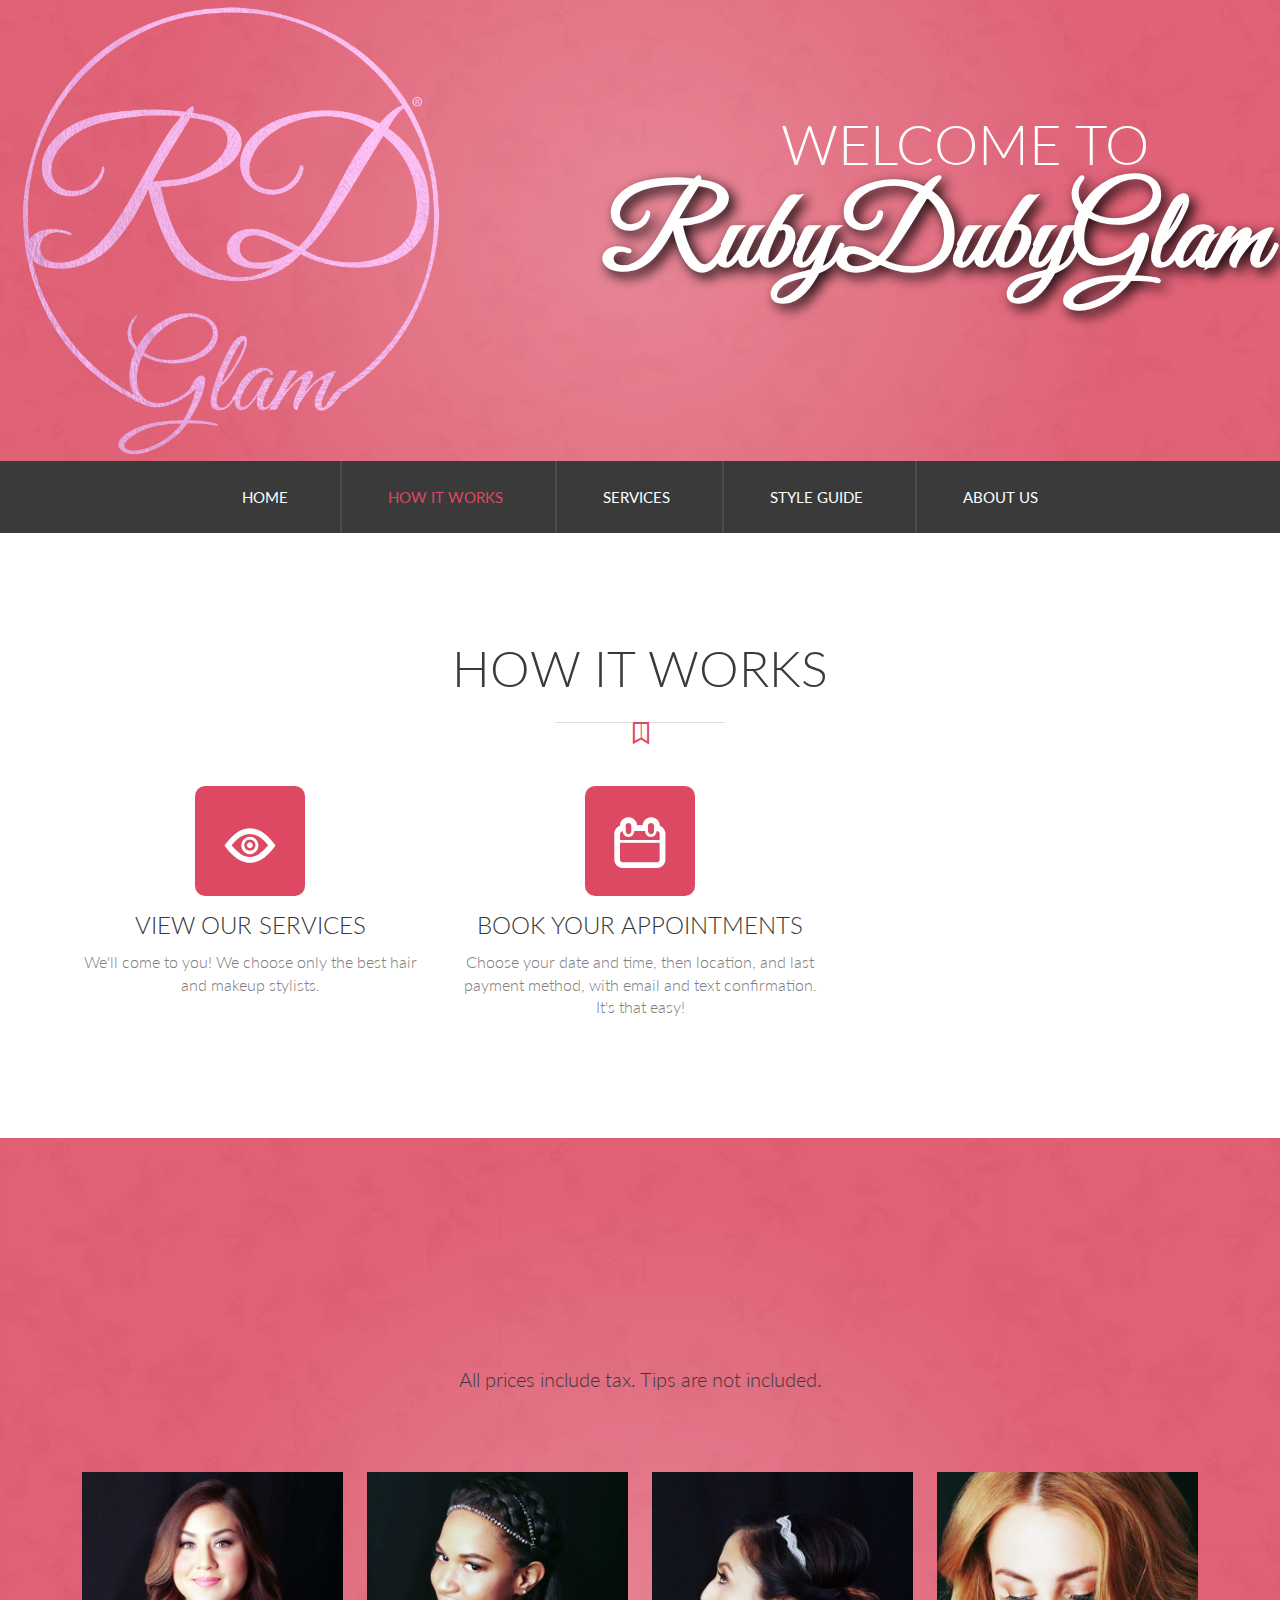
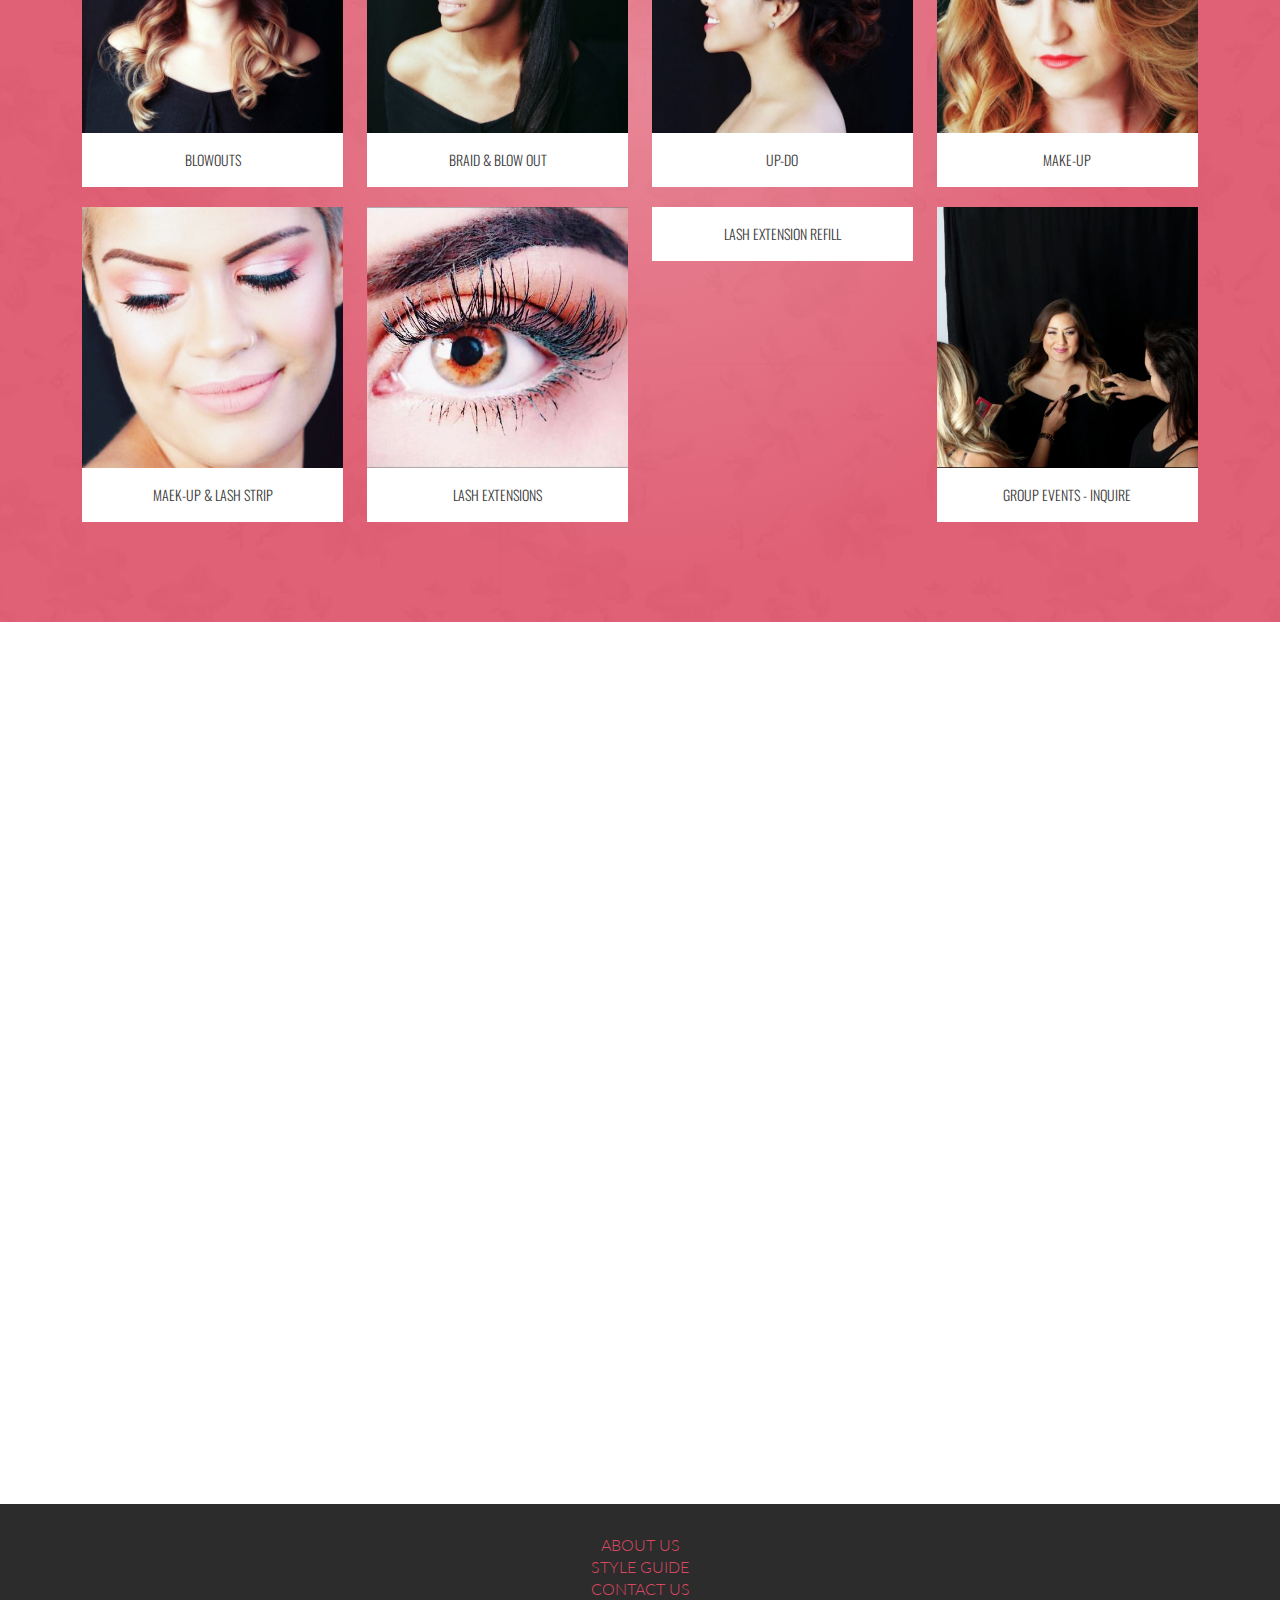
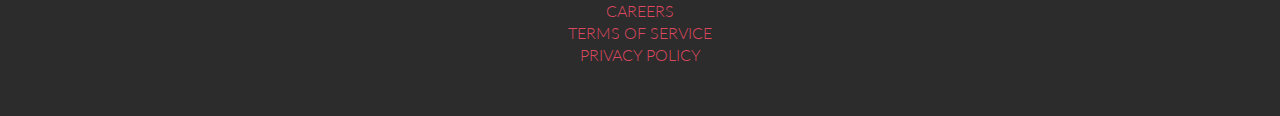
==== commit f8826e47: "changed logo" ====
--- a/index.html
+++ b/index.html
@@ -16,46 +16,43 @@
         <link rel="stylesheet" href="css/animations.css">
         <link rel="stylesheet" href="css/main.css">
         <link href="https://fonts.googleapis.com/css?family=Oswald" rel="stylesheet">
+        <link href="https://fonts.googleapis.com/css?family=Roboto" rel="stylesheet">
+        <link href="https://fonts.googleapis.com/css?family=Great+Vibes" rel="stylesheet">
+        <link rel="stylesheet" href="https://cdnjs.cloudflare.com/ajax/libs/font-awesome/4.7.0/css/font-awesome.min.css">
         <script src="js/vendor/modernizr-2.6.2.min.js"></script>
-        <!--[if lt IE 9]>
-            <script src="js/vendor/respond.min.js"></script>
-        <![endif]-->
     </head>
     <body>
-        <!--[if lt IE 7]>
-            <p class="browsehappy">You are using an <strong>outdated</strong> browser. Please <a href="http://browsehappy.com/">upgrade your browser</a> to improve your experience.</p>
-        <![endif]-->
-<!--
-    <nav id="header-nav">
-        <div class="">
-    		<a href="login.html">Register</a> &nbsp; | &nbsp; <a href="login.html">Sign In</a>
-    	</div>
-    </nav> -->
-
 
     <section id="mainslider" class="color_section bg_image gradient">
         <div class="flexslider">
             <ul class="slides">
                 <li>
-                    <img src="./img/rdgbannerlogo.png" alt="" />
+                    <img style="max-width: 36%;" src="./img/Ruby_Duby_Glam_Logo_Transparent_Rose.png" alt="" />
                     <div class="slide_description_wrapper">
                         <div class="slide_description">
-                            <h4 data-animation="fadeIn">Welcome to</h4>
-                            <h2 data-animation="fadeIn">RubyDubyGlam</h2>
+                            <h4 id="h4-font" class="rubydubyglam-welcome-to" style="font-family: 'Roboto', sans-serif;" data-animation="fadeIn">Welcome to</h4>
+                            <h2 id="h2-font" class="rubydubyglam-header" data-animation="fadeIn">RubyDubyGlam</h2>
                             <!-- <h3 data-animation="fadeInLeft">Beauty Theme</h3> -->
                             <br>
-                            <p data-animation="fadeInRight">
+                            <p class="book-now-button" data-animation="fadeInRight">
                                 <a class="theme_btn" href="https://www.rubydubyglam.com/">Book Now</a>
                             </p>
                         </div>
                     </div>
+                    <!-- <div style="position: absolute; bottom: 0; right: 0; display: flex; justify-content: space-between; width: 15%; margin-bottom: 1%; margin-right: 1%;">
+                        <a href="https://www.instagram.com/rubydubyglam/" style="font-size:250%;" class="fa fa-instagram social-media-links"></a>
+                        <a href="https://www.facebook.com/rubydubyglam/?ref=br_rs" style="font-size:250%;" class="fa fa-facebook social-media-links"></a>
+                        <a href="#" style="font-size:250%;" class="fa fa-twitter social-media-links"></a>
+                        <a href="#" style="font-size:250%;" class="fa fa-yelp social-media-links"></a>
+                        <a href="https://www.pinterest.com/rubydubyglam/" style="font-size:250%; margin-right:4%" class="fa fa-pinterest social-media-links"></a>
+                    </div> -->
                 </li>
 
             </ul>
         </div>
     </section>
 
-<!--     <header id="header" class="darkgrey_section">
+    <header id="header" class="darkgrey_section">
         <div class="container">
             <div class="row">
 
@@ -68,27 +65,26 @@
                     <nav>
                         <ul id="mainmenu" class="menu nav sf-menu responsive-menu superfish">
                             <li class="active">
-                                <a href="#">Home</a>
+                                <a href="index.html">Home</a>
                             </li>
                             <li class="">
                                 <a href="#info">How it works</a>
                             </li>
-                            <li class="">
+                            <li class="dropdown">
                                 <a href="#services">Services</a>
                             </li>
                             <li class="dropdown">
-                                <a href="#">Styles</a>
+                                <a href="#">STYLE GUIDE</a>
                             </li>
                             <li class="dropdown">
-                                <a href="#">Packages</a>
+                                <a href="#">ABOUT US</a>
                             </li>
                         </ul>
                     </nav>
                 </div>
             </div>
         </div>
-    </header> -->
-
+    </header>
 
     <section id="info" class="light_section">
         <div class="container">
@@ -101,25 +97,25 @@
                 <div class="block col-sm-4 to_animate" data-animation="fadeInLeft" data-delay="300">
                     <div class="single_teaser icons style1">
                         <div class="icons_introimg image-icon">
-                            <a href="#folio"><i class="rt-icon-eye-outline"></i></a>
-                        </div>
-                        <h3><a href="#folio">VIEW OUR SERVICES</a></h3>
+                            <a href="#services"><i class="rt-icon-eye-outline"></i></a>
+                        </div>
+                        <h3><a href="#services">VIEW OUR SERVICES</a></h3>
                         <p class="introtext">We'll come to you! We choose only the best hair and makeup stylists.</p>
                     </div>
                 </div>
                 <div class="block col-sm-4 to_animate" data-animation="fadeInUp" data-delay="300">
                     <div class="single_teaser icons style1">
                         <div class="icons_introimg image-icon">
-                            <a href="#"><i class="rt-icon-calender-outline"></i></a>
-                        </div>
-                        <h3><a href="#">BOOK YOUR APPOINTMENTS</a></h3>
+                            <a href="https://www.rubydubyglam.com/"><i class="rt-icon-calender-outline"></i></a>
+                        </div>
+                        <h3><a href="https://www.rubydubyglam.com/">BOOK YOUR APPOINTMENTS</a></h3>
                         <p class="introtext">Choose your date and time, then location, and last payment method, with email and text confirmation. It's that easy! </p>
                     </div>
                 </div>
                 <div class="block col-sm-4 to_animate" data-animation="fadeInRight" data-delay="300">
                     <div class="single_teaser icons style1">
                         <div class="icons_introimg image-icon">
-                            <a href="#"><i class="rt-icon-heart4"></i></a>
+                            <a href="styleguide.html"><i class="rt-icon-heart4"></i></a>
                         </div>
                         <h3><a href="#">GET READY TO BE GORGEOUS</a></h3>
                         <p class="introtext">Our experienced stylists come readily prepared with tools and product!</p>
@@ -137,7 +133,7 @@
                 <div class="col-sm-12">
                     <h2 class="block-header text-center to_animate" data-animation="slideUp">OUR SERVICES</h2>
                     <p class="text-center">
-                        All price exclude tax & tip.
+                        All prices include tax. Tips are not included.
                     </p>
                 </div>
             </div>
@@ -150,7 +146,7 @@
                         <a href="#" data-largesrc="example/Archive/blowout.jpg" data-title="Project Name 1" data-description="data-description">
                             <img src="example/Archive/blowout.png" alt=""/>
                         </a>
-                        <h3 class="oswald-text">BLOWOUTS - $50 (Duration: 45 min)</h3>
+                        <h3 class="oswald-text">BLOWOUTS </h3>
                         <div class="portfolio_description">
                             <div class="block">
                                 <h3>Project 1 Details</h3>
@@ -166,10 +162,10 @@
 
 
                     <li>
-                        <a href="#" data-largesrc="example/Archive/blowout.png" data-title="Project Name 1" data-description="data-description">
-                            <img src="example/Archive/blowout.png" alt=""/>
-                        </a>
-                        <h3 class="oswald-text">BRAID & BLOW OUT - $75 (Duration 50 mins)</h3>
+                        <a href="#" data-largesrc="./img/braidwithblowout.JPG" data-title="Project Name 1" data-description="data-description">
+                            <img src="./img/braidwithblowout.JPG" alt=""/>
+                        </a>
+                        <h3 class="oswald-text">BRAID & BLOW OUT</h3>
                         <div class="portfolio_description">
                             <div class="block">
                                 <h3>Project 1 Details</h3>
@@ -187,12 +183,12 @@
                         <a href="#" data-largesrc="example/Archive/updo.jpg" data-title="Project Name 1" data-description="data-description">
                             <img src="example/Archive/updo.jpg" alt=""/>
                         </a>
-                        <h3 class="oswald-text">Up-Do & Blow Out - $85 (Duration 90 mins)</h3>
-                        <div class="portfolio_description">
-                            <div class="block">
-                                <h3>Project 1 Details</h3>
-                                <p class="description">
-                                    Up-Do & Blow Out
+                        <h3 class="oswald-text">Up-Do</h3>
+                        <div class="portfolio_description">
+                            <div class="block">
+                                <h3>Project 1 Details</h3>
+                                <p class="description">
+                                    Up-Do
                                 </p>
                                 <p class="skills"><span>Price:</span> $85</p>
                                 <p class="client"><span>Duration:</span> 90 mins</p>
@@ -205,14 +201,14 @@
                         <a href="#" data-largesrc="example/Archive/makeup.jpg" data-title="Project Name 1" data-description="data-description">
                             <img src="example/Archive/makeup.jpg" alt=""/>
                         </a>
-                        <h3 class="oswald-text">Make-up - $65 (Duration 60 mins)</h3>
+                        <h3 class="oswald-text">Make-up</h3>
                         <div class="portfolio_description">
                             <div class="block">
                                 <h3>Project 1 Details</h3>
                                 <p class="description">
                                     Make-up
                                 </p>
-                                <p class="skills"><span>Price:</span> $65</p>
+                                <p class="skills"><span>Price:</span> $75</p>
                                 <p class="client"><span>Duration:</span> 60 mins</p>
                                 <p class="location"><span>Area of Service:</span> Los Angeles</p>
                             </div>
@@ -220,10 +216,10 @@
                     </li>
 
                     <li>
-                        <a href="#" data-largesrc="example/Archive/lashfill.jpg" data-title="Project Name 1" data-description="data-description">
-                            <img src="example/Archive/lashfill.jpg" alt=""/>
-                        </a>
-                        <h3 class="oswald-text">Lash strip $25</h3>
+                        <a href="#" data-largesrc="./img/lashstrip.jpg" data-title="Project Name 1" data-description="data-description">
+                            <img src="./img/lashstrip.jpg" alt=""/>
+                        </a>
+                        <h3 class="oswald-text">Maek-Up & Lash Strip</h3>
                         <div class="portfolio_description">
                             <div class="block">
                                 <h3>Project 1 Details</h3>
@@ -242,7 +238,7 @@
                         <a href="#" data-largesrc="example/Archive/lashextension.jpg" data-title="Project Name 1" data-description="data-description">
                             <img src="example/Archive/lashextension.jpg" alt=""/>
                         </a>
-                        <h3 class="oswald-text">Lash extensions - $200 (Duration: 120 mins)</h3>
+                        <h3 class="oswald-text">Lash extensions</h3>
                         <div class="portfolio_description">
                             <div class="block">
                                 <h3>Project 1 Details</h3>
@@ -257,33 +253,33 @@
                     </li>
 
                     <li>
-                        <a href="#" data-largesrc="example/Archive/updo.jpg" data-title="Project Name 1" data-description="data-description">
-                            <img src="example/Archive/updo.jpg" alt=""/>
-                        </a>
-                        <h3 class="oswald-text">PEDICURES - $50</h3>
+                        <a href="#" data-largesrc="./img/lashrefill.jpg" data-title="Project Name 1" data-description="data-description">
+                            <img src="./img/lashrefill.jpg" alt=""/>
+                        </a>
+                        <h3 class="oswald-text">Lash Extension Refill</h3>
                         <div class="portfolio_description">
                             <div class="block">
                                 <h3>Project 1 Details</h3>
                                 <p class="description">
                                     Pedicures
                                 </p>
-                                <p class="skills"><span>Price:</span> $55</p>
-                                <p class="client"><span>Duration:</span> 60 mins</p>
-                                <p class="location"><span>Area of Service:</span> Los Angeles</p>
-                            </div>
-                        </div>
-                    </li>
-
-                    <li>
-                        <a href="#" data-largesrc="example/Archive/updo.jpg" data-title="Project Name 1" data-description="data-description">
-                            <img src="example/Archive/updo.jpg" alt=""/>
-                        </a>
-                        <h3 class="oswald-text">BRIDAL - Inquire</h3>
-                        <div class="portfolio_description">
-                            <div class="block">
-                                <h3>Project 1 Details</h3>
-                                <p class="description">
-                                    Bridal
+                                <p class="skills"><span>Price:</span> $125</p>
+                                <p class="client"><span>Duration:</span> </p>
+                                <p class="location"><span>Area of Service:</span> Los Angeles</p>
+                            </div>
+                        </div>
+                    </li>
+
+                    <li>
+                        <a href="#" data-largesrc="./img/groupevents.PNG" data-title="Project Name 1" data-description="data-description">
+                            <img src="./img/groupevents.PNG" alt=""/>
+                        </a>
+                        <h3 class="oswald-text">Group Events - Inquire</h3>
+                        <div class="portfolio_description">
+                            <div class="block">
+                                <h3>Project 1 Details</h3>
+                                <p class="description">
+                                    Group Events
                                 </p>
                                 <p class="skills"><span>Price:</span> INQUIRE</p>
                                 <p class="client"><span>Duration:</span> N/A</p>
@@ -297,25 +293,96 @@
         </div>
     </section>
 
-    <footer id="footer" class="grey_section">
+    <section id="info" class="light_section">
         <div class="container">
             <div class="row">
-            </div>
-        </div>
-    </footer>
+                <div class="col-sm-12 text-center">
+                    <h2 class="block-header to_animate" data-animation="fadeInDown" data-delay="300">LOCATIONS</h2>
+                </div>
+                <div class="row">
+                    <div class="block col-sm-4 to_animate" data-animation="fadeInLeft" data-delay="300">
+                        <div class="single_teaser icons style1">
+                            <img style="width:110px;" src="./img/losangeles.jpeg">
+                            <h3><a href="#services">LOS ANGELES</a></h3>
+                        </div>
+                    </div>
+                    <div class="block col-sm-4 to_animate" data-animation="fadeInLeft" data-delay="300">
+                        <div class="single_teaser icons style1">
+                            <img style="width:110px;" src="./img/Santa_monica_pier_entrance_evening.jpg">
+                            <h3><a href="#services">SANTA MONICA</a></h3>
+                        </div>
+                    </div>
+                    <div class="block col-sm-4 to_animate" data-animation="fadeInLeft" data-delay="300">
+                        <div class="single_teaser icons style1">
+                            <img style="width:110px;" src="./img/beverlyhills.jpg">
+                            <h3><a href="#services">BEVERLY HILLS</a></h3>
+                        </div>
+                    </div>
+                    <div class="block col-sm-4 to_animate" data-animation="fadeInLeft" data-delay="300">
+                        <div class="single_teaser icons style1">
+                            <img style="width:110px;" src="./img/woodlandhills.png">
+                            <h3><a href="#services">WOODLAND HILLS</a></h3>
+                        </div>
+                    </div>
+                    <div class="block col-sm-4 to_animate" data-animation="fadeInLeft" data-delay="300">
+                        <div class="single_teaser icons style1">
+                            <img style="width:110px;" src="./img/tarzana.png">
+                            <h3><a href="#services">TARZANA</a></h3>
+                        </div>
+                    </div>
+                    <div class="block col-sm-4 to_animate" data-animation="fadeInLeft" data-delay="300">
+                        <div class="single_teaser icons style1">
+                            <img style="width:110px;" src="./img/encino.png">
+                            <h3><a href="#services">ENCINO</a></h3>
+                        </div>
+                    </div>
+                    <div class="block col-sm-4 to_animate" data-animation="fadeInLeft" data-delay="300">
+                        <div class="single_teaser icons style1">
+                            <img style="width:110px;" src="./img/westhills.jpg">
+                            <h3><a href="#services">WEST HILLS</a></h3>
+                        </div>
+                    </div>
+                    <div class="block col-sm-4 to_animate" data-animation="fadeInLeft" data-delay="300">
+                        <div class="single_teaser icons style1">
+                            <img style="width:110px;" src="./img/Valley.png">
+                            <h3><a href="#services">RESEDA</a></h3>
+                        </div>
+                    </div>
+                    <div class="block col-sm-4 to_animate" data-animation="fadeInLeft" data-delay="300">
+                        <div class="single_teaser icons style1">
+                            <img style="width:110px;" src="./img/northridge.jpg">
+                            <h3><a href="#services">NORTHRIDGE</a></h3>
+                        </div>
+                    </div>
+                </div>
+            </div>
+        </div>
+    </section>
+
 
 
     <section id="copyright" class="light_section" style="background-color: #2C2C2C;">
         <div class="container">
             <div class="row">
                 <div class="col-sm-12 text-center">
+                    <a href="./aboutus.html">ABOUT US</a>
+                </div>
+                <div class="col-sm-12 text-center">
+                    <a href="./styleguide.html">STYLE GUIDE</a>
+                </div>
+                <div class="col-sm-12 text-center">
+                    <a href="./contactus.html">CONTACT US</a>
+                </div>
+                <div class="col-sm-12 text-center">
+                    <a href="./careers.html">CAREERS</a>
+                </div>
+                <div class="col-sm-12 text-center">
                     <a href="./termsofservice.html">TERMS OF SERVICE</a>
                 </div>
                 <div class="col-sm-12 text-center">
                     <a href="./privacypolicy.html">PRIVACY POLICY</a>
                 </div>
             </div>
-
         </div>
     </section>
 
--- a/css/main.css
+++ b/css/main.css
@@ -981,19 +981,19 @@
         }
     }
 
-/*1440*/
-        @media (max-width: 1440px) {
+/*1920*/
+        @media (max-width: 1920px) {
             #mainslider h2 {
                 text-transform: uppercase;
                 color: white;
                 font-weight: 700;
-                font-size: 202px;
+                font-size: 1900%;
                 letter-spacing: -1px;
-                margin: 0 0 0 -1.7em;
+                margin: 0 0 2% 4%;
             }
             #mainslider h4 {
-                font-size: 70px;
-                margin: 0 0 0 4.1em;
+                font-size: 700%;
+                margin: 0 0 2% 4%;
             }
             .theme_btn {
                 font-size: 47px;
@@ -1008,6 +1008,7 @@
                 text-transform: uppercase;
                 display: inline-block;
                 background-color: transparent;
+                margin: 0 0 2% 42%;
 
                 -webkit-transition: all 0.35s ease-in-out;
                 -moz-transition: all 0.35s ease-in-out;
@@ -1029,24 +1030,24 @@
         }
 
 
-/*1300*/
-        @media (max-width: 1300px) {
+/*1750*/
+        @media (max-width: 1750px) {
             #mainslider h2 {
                 text-transform: uppercase;
                 color: white;
                 font-weight: 700;
-                font-size: 165px;
+                font-size: 1400%;
                 letter-spacing: -1px;
-                margin: 0 0 0 -2.2em;
+                margin: 0 0 2% 4%;
             }
             #mainslider h4 {
-                font-size: 62px;
-                margin: 0 0 0 1.1em;
+                font-size: 700%;
+                margin: 0 0 2% 4%;
             }
             .theme_btn {
                 font-size: 47px;
                 font-weight: 400;
-                margin: 0px 0 0 2.2em;
+                margin: 0px 0 0 7.3em;
                 border: 2px solid #DD4861;
                 border-radius: 5px;
                 color: white;
@@ -1056,6 +1057,7 @@
                 text-transform: uppercase;
                 display: inline-block;
                 background-color: transparent;
+                margin: 0 0 2% 42%;
 
                 -webkit-transition: all 0.35s ease-in-out;
                 -moz-transition: all 0.35s ease-in-out;
@@ -1076,522 +1078,727 @@
             }
         }
 
-/*1200*/
-        @media (max-width: 1200px) {
-            #mainslider h2 {
-                text-transform: uppercase;
-                color: white;
-                font-weight: 700;
-                font-size: 165px;
-                letter-spacing: -1px;
-                margin: 0 0 0 -2.2em;
-            }
-            #mainslider h4 {
-                font-size: 62px;
-                margin: 0 0 0 1.1em;
-            }
-            .theme_btn {
-                font-size: 47px;
-                font-weight: 400;
-                margin: 0px 0 0 2.2em;
-                border: 2px solid #DD4861;
-                border-radius: 5px;
-                color: white;
-                padding: 18px 36px;
-                line-height: 1;
-                letter-spacing: 0px;
-                text-transform: uppercase;
-                display: inline-block;
-                background-color: transparent;
-
-                -webkit-transition: all 0.35s ease-in-out;
-                -moz-transition: all 0.35s ease-in-out;
-                -o-transition: all 0.35s ease-in-out;
-                -ms-transition: all 0.35s ease-in-out;
-                transition: all 0.35s ease-in-out;
-            }
-            #mainslider .slide_description_wrapper {
-                right: -1163px;
-                 -moz-transform:    scale(0.5);
-                 -o-transform:      scale(0.5);
-                 -webkit-transform: scale(0.5);
-                 transform:         scale(0.5);
-            }
-            #mainslider img {
-                /*visibility: hidden;*/
-                /*display: ;*/
-            }
-        }
-
-/*1100*/
-        @media (max-width: 1100px) {
-            #mainslider h2 {
-                text-transform: uppercase;
-                color: white;
-                font-weight: 700;
-                font-size: 135px;
-                letter-spacing: -1px;
-                margin: 0 0 0 -2.2em;
-            }
-            #mainslider h4 {
-                font-size: 62px;
-                margin: 0 0 0 1em;
-            }
-            .theme_btn {
-                font-size: 47px;
-                font-weight: 400;
-                margin: 0px 0 0 2em;
-                border: 2px solid #DD4861;
-                border-radius: 5px;
-                color: white;
-                padding: 18px 36px;
-                line-height: 1;
-                letter-spacing: 0px;
-                text-transform: uppercase;
-                display: inline-block;
-                background-color: transparent;
-
-                -webkit-transition: all 0.35s ease-in-out;
-                -moz-transition: all 0.35s ease-in-out;
-                -o-transition: all 0.35s ease-in-out;
-                -ms-transition: all 0.35s ease-in-out;
-                transition: all 0.35s ease-in-out;
-            }
-            #mainslider .slide_description_wrapper {
-                right: -1215px;
-                 -moz-transform:    scale(0.5);
-                 -o-transform:      scale(0.5);
-                 -webkit-transform: scale(0.5);
-                 transform:         scale(0.5);
-            }
-            #mainslider img {
-                /*visibility: hidden;*/
-                /*display: ;*/
-            }
-        }
-
-/*1024 iPad Pro*/
-        @media (max-width: 1024px) {
-            #mainslider h2 {
-                text-transform: uppercase;
-                color: white;
-                font-weight: 700;
-                font-size: 135px;
-                letter-spacing: -1px;
-                margin: 0 0 0 -2.2em;
-            }
-            #mainslider h4 {
-                font-size: 62px;
-                margin: 0 0 0 1em;
-            }
-            .theme_btn {
-                font-size: 47px;
-                font-weight: 400;
-                margin: 0px 0 0 2em;
-                border: 2px solid #DD4861;
-                border-radius: 5px;
-                color: white;
-                padding: 18px 36px;
-                line-height: 1;
-                letter-spacing: 0px;
-                text-transform: uppercase;
-                display: inline-block;
-                background-color: transparent;
-
-                -webkit-transition: all 0.35s ease-in-out;
-                -moz-transition: all 0.35s ease-in-out;
-                -o-transition: all 0.35s ease-in-out;
-                -ms-transition: all 0.35s ease-in-out;
-                transition: all 0.35s ease-in-out;
-            }
-            #mainslider .slide_description_wrapper {
-                right: -930px;
-                 -moz-transform:    scale(0.5);
-                 -o-transform:      scale(0.5);
-                 -webkit-transform: scale(0.5);
-                 transform:         scale(0.5);
-            }
-            #mainslider img {
-                /*visibility: hidden;*/
-                /*display: ;*/
-            }
-        }
-
-/*900*/
-        @media (max-width: 900px) {
-            #mainslider h2 {
-                text-transform: uppercase;
-                color: white;
-                font-weight: 700;
-                font-size: 135px;
-                letter-spacing: -1px;
-                margin: 0 0 0 -2.2em;
-            }
-            #mainslider h4 {
-                font-size: 62px;
-                margin: 0 0 0 1em;
-            }
-            .theme_btn {
-                font-size: 47px;
-                font-weight: 400;
-                margin: 0px 0 0 2em;
-                border: 2px solid #DD4861;
-                border-radius: 5px;
-                color: white;
-                padding: 18px 36px;
-                line-height: 1;
-                letter-spacing: 0px;
-                text-transform: uppercase;
-                display: inline-block;
-                background-color: transparent;
-
-                -webkit-transition: all 0.35s ease-in-out;
-                -moz-transition: all 0.35s ease-in-out;
-                -o-transition: all 0.35s ease-in-out;
-                -ms-transition: all 0.35s ease-in-out;
-                transition: all 0.35s ease-in-out;
-            }
-            #mainslider .slide_description_wrapper {
-                right: -880px;
-                 -moz-transform:    scale(0.5);
-                 -o-transform:      scale(0.5);
-                 -webkit-transform: scale(0.5);
-                 transform:         scale(0.5);
-            }
-            #mainslider img {
-                /*visibility: hidden;*/
-                /*display: ;*/
-            }
-        }
-
-/*800*/
-    @media (max-width: 875px) {
-        #mainslider h2 {
-            text-transform: uppercase;
-            color: white;
-            font-weight: 700;
-            font-size: 94px;
-            letter-spacing: -1px;
-            margin: 0 0 0 -3.0em;
-        }
-        #mainslider h4 {
-            font-size: 36px;
-            margin: 0 0 0 -1em;
-        }
-        .theme_btn {
-            font-size: 29px;
-            font-weight: 400;
-            margin: 0 0 0 -1em;
-            border: 2px solid #DD4861;
-            border-radius: 5px;
-            color: white;
-            padding: 18px 36px;
-            line-height: 1;
-            letter-spacing: 0px;
-            text-transform: uppercase;
-            display: inline-block;
-            background-color: transparent;
-
-            -webkit-transition: all 0.35s ease-in-out;
-            -moz-transition: all 0.35s ease-in-out;
-            -o-transition: all 0.35s ease-in-out;
-            -ms-transition: all 0.35s ease-in-out;
-            transition: all 0.35s ease-in-out;
-        }
-        #mainslider .slide_description_wrapper {
-            right: -930px;
-             -moz-transform:    scale(0.5);
-             -o-transform:      scale(0.5);
-             -webkit-transform: scale(0.5);
-             transform:         scale(0.5);
-        }
-        #mainslider img {
-            display: ;
-        }
-    }
-/*700*/
-    @media (max-width: 700px) {
-        #mainslider h2 {
-            text-transform: uppercase;
-            color: white;
-            font-weight: 700;
-            font-size: 96px;
-            letter-spacing: -1px;
-            margin: 0 0 0 -5.8em;
-        }
-        #mainslider h4 {
-            font-size: 55px;
-            margin: 0 0 0 -6em;
-        }
-        .theme_btn {
-            font-size: 34px;
-            font-weight: 400;
-            margin: 0px 0 0 -8.5em;
-            border: 2px solid #DD4861;
-            border-radius: 5px;
-            color: white;
-            padding: 18px 36px;
-            line-height: 1;
-            letter-spacing: 0px;
-            text-transform: uppercase;
-            display: inline-block;
-            background-color: transparent;
-
-            -webkit-transition: all 0.35s ease-in-out;
-            -moz-transition: all 0.35s ease-in-out;
-            -o-transition: all 0.35s ease-in-out;
-            -ms-transition: all 0.35s ease-in-out;
-            transition: all 0.35s ease-in-out;
-        }
-        #mainslider .slide_description_wrapper {
-            right: -1300px;
-             -moz-transform:    scale(0.5);
-             -o-transform:      scale(0.5);
-             -webkit-transform: scale(0.5);
-             transform:         scale(0.5);
-        }
-        #mainslider img {
-            /*visibility: hidden;*/
-            /*display: ;*/
-        }
-    }
-
-
-/*600*/
-    @media (max-width: 600px) {
-        #mainslider h2 {
-            text-transform: uppercase;
-            color: white;
-            font-weight: 700;
-            font-size: 75px;
-            letter-spacing: -1px;
-            margin: 0 0 0 -5.8em;
-        }
-        #mainslider h4 {
-            font-size: 42px;
-            margin: 0 0 0 -6em;
-        }
-        .theme_btn {
-            font-size: 27px;
-            font-weight: 400;
-            margin: 0px 0 0 -8.5em;
-            border: 2px solid #DD4861;
-            border-radius: 5px;
-            color: white;
-            padding: 18px 36px;
-            line-height: 1;
-            letter-spacing: 0px;
-            text-transform: uppercase;
-            display: inline-block;
-            background-color: transparent;
-
-            -webkit-transition: all 0.35s ease-in-out;
-            -moz-transition: all 0.35s ease-in-out;
-            -o-transition: all 0.35s ease-in-out;
-            -ms-transition: all 0.35s ease-in-out;
-            transition: all 0.35s ease-in-out;
-        }
-        #mainslider .slide_description_wrapper {
-            right: -1040px;
-             -moz-transform:    scale(0.5);
-             -o-transform:      scale(0.5);
-             -webkit-transform: scale(0.5);
-             transform:         scale(0.5);
-        }
-        #mainslider img {
-            /*visibility: hidden;*/
-            /*display: ;*/
-        }
-    }
-
-/*500*/
-    @media (max-width: 500px) {
-        #mainslider h2 {
-            text-transform: uppercase;
-            color: white;
-            font-weight: 700;
-            font-size: 75px;
-            letter-spacing: -1px;
-            margin: 0 0 0 -5.8em;
-        }
-        #mainslider h4 {
-            font-size: 42px;
-            margin: 0 0 0 -6em;
-        }
-        .theme_btn {
-            font-size: 27px;
-            font-weight: 400;
-            margin: 0px 0 0 -8.5em;
-            border: 2px solid #DD4861;
-            border-radius: 5px;
-            color: white;
-            padding: 18px 36px;
-            line-height: 1;
-            letter-spacing: 0px;
-            text-transform: uppercase;
-            display: inline-block;
-            background-color: transparent;
-
-            -webkit-transition: all 0.35s ease-in-out;
-            -moz-transition: all 0.35s ease-in-out;
-            -o-transition: all 0.35s ease-in-out;
-            -ms-transition: all 0.35s ease-in-out;
-            transition: all 0.35s ease-in-out;
-        }
-        #mainslider .slide_description_wrapper {
-            right: -930px;
-             -moz-transform:    scale(0.5);
-             -o-transform:      scale(0.5);
-             -webkit-transform: scale(0.5);
-             transform:         scale(0.5);
-        }
-        #mainslider img {
-            /*visibility: hidden;*/
-            /*display: ;*/
-        }
-    }
-
-
-/*414 iPhone6 Plus*/
-        @media (max-width: 414px) {
-            #mainslider h2 {
-                text-transform: uppercase;
-                color: white;
-                font-weight: 700;
-                font-size: 46px;
-                letter-spacing: -1px;
-                margin: 0 0 0 -9.2em;
-            }
-            #mainslider h4 {
-                font-size: 40px;
-                margin: 0 0 0 -9.3em;
-            }
-            .theme_btn {
-                font-size: 27px;
-                font-weight: 400;
-                margin: 0px 0 0 -13.1em;
-                border: 2px solid #DD4861;
-                border-radius: 5px;
-                color: white;
-                padding: 18px 36px;
-                line-height: 1;
-                letter-spacing: 0px;
-                text-transform: uppercase;
-                display: inline-block;
-                background-color: transparent;
-
-                -webkit-transition: all 0.35s ease-in-out;
-                -moz-transition: all 0.35s ease-in-out;
-                -o-transition: all 0.35s ease-in-out;
-                -ms-transition: all 0.35s ease-in-out;
-                transition: all 0.35s ease-in-out;
-            }
-            #mainslider .slide_description_wrapper {
-                right: -930px;
-                 -moz-transform:    scale(0.5);
-                 -o-transform:      scale(0.5);
-                 -webkit-transform: scale(0.5);
-                 transform:         scale(0.5);
-            }
-            #mainslider img {
-                /*visibility: hidden;*/
-                /*display: ;*/
-            }
-        }
-
-/*375 iPhone6*/
-        @media (max-width: 375px) {
-            #mainslider h2 {
-                text-transform: uppercase;
-                color: white;
-                font-weight: 700;
-                font-size: 40px;
-                letter-spacing: -1px;
-                margin: 0 0 0 -10.5em;
-            }
-            #mainslider h4 {
-                font-size: 36px;
-                margin: 0 0 0 -10.5em;
-            }
-            .theme_btn {
-                font-size: 27px;
-                font-weight: 400;
-                margin: 0px 0 0 -13.8em;
-                border: 2px solid #DD4861;
-                border-radius: 5px;
-                color: white;
-                padding: 18px 36px;
-                line-height: 1;
-                letter-spacing: 0px;
-                text-transform: uppercase;
-                display: inline-block;
-                background-color: transparent;
-
-                -webkit-transition: all 0.35s ease-in-out;
-                -moz-transition: all 0.35s ease-in-out;
-                -o-transition: all 0.35s ease-in-out;
-                -ms-transition: all 0.35s ease-in-out;
-                transition: all 0.35s ease-in-out;
-            }
-            #mainslider .slide_description_wrapper {
-                right: -930px;
-                 -moz-transform:    scale(0.5);
-                 -o-transform:      scale(0.5);
-                 -webkit-transform: scale(0.5);
-                 transform:         scale(0.5);
-            }
-            #mainslider img {
-                /*visibility: hidden;*/
-                /*display: ;*/
-            }
-        }
-
-/*320 iPhone5*/
-    @media (max-width: 320px) {
-        #mainslider h2 {
-            text-transform: uppercase;
-            color: white;
-            font-weight: 700;
-            font-size: 40px;
-            letter-spacing: -1px;
-            margin: 0 0 0 -11.0em;
-        }
-        #mainslider h4 {
-            font-size: 36px;
-            margin: 0 0 0 -11em;
-        }
-        .theme_btn {
-            font-size: 27px;
-            font-weight: 400;
-            margin: 0 0 0 -14.5em;
-            border: 2px solid #DD4861;
-            border-radius: 5px;
-            color: white;
-            padding: 18px 36px;
-            line-height: 1;
-            letter-spacing: 0px;
-            text-transform: uppercase;
-            display: inline-block;
-            background-color: transparent;
-
-            -webkit-transition: all 0.35s ease-in-out;
-            -moz-transition: all 0.35s ease-in-out;
-            -o-transition: all 0.35s ease-in-out;
-            -ms-transition: all 0.35s ease-in-out;
-            transition: all 0.35s ease-in-out;
-        }
-        #mainslider .slide_description_wrapper {
-            right: -930px;
-             -moz-transform:    scale(0.5);
-             -o-transform:      scale(0.5);
-             -webkit-transform: scale(0.5);
-             transform:         scale(0.5);
-        }
-        #mainslider img {
-            /*visibility: hidden;*/
-            /*display: ;*/
-        }
-    }
+        /*1400*/
+                @media (max-width: 1400px) {
+                    #mainslider h2 {
+                        text-transform: uppercase;
+                        color: white;
+                        font-weight: 700;
+                        font-size: 1400%;
+                        letter-spacing: -1px;
+                        margin: 0 0 2% -7%;
+                    }
+                    #mainslider h4 {
+                        font-size: 700%;
+                        margin: 0 0 2% -5%;
+                    }
+                    .theme_btn {
+                        font-size: 47px;
+                        font-weight: 400;
+                        margin: 0px 0 0 7.3em;
+                        border: 2px solid #DD4861;
+                        border-radius: 5px;
+                        color: white;
+                        padding: 18px 36px;
+                        line-height: 1;
+                        letter-spacing: 0px;
+                        text-transform: uppercase;
+                        display: inline-block;
+                        background-color: transparent;
+                        margin: 0 0 2% 33%;
+
+                        -webkit-transition: all 0.35s ease-in-out;
+                        -moz-transition: all 0.35s ease-in-out;
+                        -o-transition: all 0.35s ease-in-out;
+                        -ms-transition: all 0.35s ease-in-out;
+                        transition: all 0.35s ease-in-out;
+                    }
+                    #mainslider .slide_description_wrapper {
+                        right: -1163px;
+                         -moz-transform:    scale(0.5);
+                         -o-transform:      scale(0.5);
+                         -webkit-transform: scale(0.5);
+                         transform:         scale(0.5);
+                    }
+                    #mainslider img {
+                        /*visibility: hidden;*/
+                        /*display: ;*/
+                    }
+                }
+
+                /*1200*/
+                        @media (max-width: 1200px) {
+                            #mainslider h2 {
+                                text-transform: uppercase;
+                                color: white;
+                                font-weight: 700;
+                                font-size: 1200%;
+                                letter-spacing: -1px;
+                                margin: 0 0 2% -9%;
+                            }
+                            #mainslider h4 {
+                                font-size: 700%;
+                                margin: 0 0 2% -9%;
+                            }
+                            .theme_btn {
+                                font-size: 47px;
+                                font-weight: 400;
+                                margin: 0px 0 0 7.3em;
+                                border: 2px solid #DD4861;
+                                border-radius: 5px;
+                                color: white;
+                                padding: 18px 36px;
+                                line-height: 1;
+                                letter-spacing: 0px;
+                                text-transform: uppercase;
+                                display: inline-block;
+                                background-color: transparent;
+                                margin: 0 0 2% 27%;
+
+                                -webkit-transition: all 0.35s ease-in-out;
+                                -moz-transition: all 0.35s ease-in-out;
+                                -o-transition: all 0.35s ease-in-out;
+                                -ms-transition: all 0.35s ease-in-out;
+                                transition: all 0.35s ease-in-out;
+                            }
+                            #mainslider .slide_description_wrapper {
+                                right: -1163px;
+                                 -moz-transform:    scale(0.5);
+                                 -o-transform:      scale(0.5);
+                                 -webkit-transform: scale(0.5);
+                                 transform:         scale(0.5);
+                            }
+                            #mainslider img {
+                                /*visibility: hidden;*/
+                                /*display: ;*/
+                            }
+                        }
+
+                        /*1129*/
+                                @media (max-width: 1129px) {
+                                    #mainslider h2 {
+                                        text-transform: uppercase;
+                                        color: white;
+                                        font-weight: 700;
+                                        font-size: 1200%;
+                                        letter-spacing: -1px;
+                                        margin: 0 0 2% -26%;
+                                    }
+                                    #mainslider h4 {
+                                        font-size: 500%;
+                                        margin: 0 0 2% -49%;
+                                    }
+                                    .theme_btn {
+                                        font-size: 47px;
+                                        font-weight: 400;
+                                        margin: 0px 0 0 7.3em;
+                                        border: 2px solid #DD4861;
+                                        border-radius: 5px;
+                                        color: white;
+                                        padding: 18px 36px;
+                                        line-height: 1;
+                                        letter-spacing: 0px;
+                                        text-transform: uppercase;
+                                        display: inline-block;
+                                        background-color: transparent;
+                                        margin: 0 0 2% 10%;
+
+                                        -webkit-transition: all 0.35s ease-in-out;
+                                        -moz-transition: all 0.35s ease-in-out;
+                                        -o-transition: all 0.35s ease-in-out;
+                                        -ms-transition: all 0.35s ease-in-out;
+                                        transition: all 0.35s ease-in-out;
+                                    }
+                                    #mainslider .slide_description_wrapper {
+                                        right: -1163px;
+                                         -moz-transform:    scale(0.5);
+                                         -o-transform:      scale(0.5);
+                                         -webkit-transform: scale(0.5);
+                                         transform:         scale(0.5);
+                                    }
+                                    #mainslider img {
+                                        /*visibility: hidden;*/
+                                        /*display: ;*/
+                                    }
+                                }
+
+                                /*1000*/
+                                        @media (max-width: 1000px) {
+                                            #mainslider h2 {
+                                                text-transform: uppercase;
+                                                color: white;
+                                                font-weight: 700;
+                                                font-size: 1000%;
+                                                letter-spacing: -1px;
+                                                margin: 0 0 2% -26%;
+                                            }
+                                            #mainslider h4 {
+                                                font-size: 300%;
+                                                margin: 0 0 2% -49%;
+                                            }
+                                            .theme_btn {
+                                                font-size: 200%;
+                                                font-weight: 400;
+                                                margin: 0px 0 0 7.3em;
+                                                border: 2px solid #DD4861;
+                                                border-radius: 5px;
+                                                color: white;
+                                                padding: 18px 36px;
+                                                line-height: 1;
+                                                letter-spacing: 0px;
+                                                text-transform: uppercase;
+                                                display: inline-block;
+                                                background-color: transparent;
+                                                margin: 0 0 2% 10%;
+
+                                                -webkit-transition: all 0.35s ease-in-out;
+                                                -moz-transition: all 0.35s ease-in-out;
+                                                -o-transition: all 0.35s ease-in-out;
+                                                -ms-transition: all 0.35s ease-in-out;
+                                                transition: all 0.35s ease-in-out;
+                                            }
+                                            #mainslider .slide_description_wrapper {
+                                                right: -1163px;
+                                                 -moz-transform:    scale(0.5);
+                                                 -o-transform:      scale(0.5);
+                                                 -webkit-transform: scale(0.5);
+                                                 transform:         scale(0.5);
+                                            }
+                                            #mainslider img {
+                                                /*visibility: hidden;*/
+                                                /*display: ;*/
+                                            }
+                                        }
+
+                                        /*900*/
+                                                @media (max-width: 900px) {
+                                                    #mainslider h2 {
+                                                        text-transform: uppercase;
+                                                        color: white;
+                                                        font-weight: 700;
+                                                        font-size: 900%;
+                                                        letter-spacing: -1px;
+                                                        margin: 0 0 2% -35%;
+                                                    }
+                                                    #mainslider h4 {
+                                                        font-size: 300%;
+                                                        margin: 0 0 2% -67%;
+                                                    }
+                                                    .theme_btn {
+                                                        font-size: 150%;
+                                                        font-weight: 400;
+                                                        margin: 0px 0 0 7.3em;
+                                                        border: 2px solid #DD4861;
+                                                        border-radius: 5px;
+                                                        color: white;
+                                                        padding: 18px 36px;
+                                                        line-height: 1;
+                                                        letter-spacing: 0px;
+                                                        text-transform: uppercase;
+                                                        display: inline-block;
+                                                        background-color: transparent;
+                                                        margin: 0 0 2% 3%;
+
+                                                        -webkit-transition: all 0.35s ease-in-out;
+                                                        -moz-transition: all 0.35s ease-in-out;
+                                                        -o-transition: all 0.35s ease-in-out;
+                                                        -ms-transition: all 0.35s ease-in-out;
+                                                        transition: all 0.35s ease-in-out;
+                                                    }
+                                                    #mainslider .slide_description_wrapper {
+                                                        right: -1163px;
+                                                         -moz-transform:    scale(0.5);
+                                                         -o-transform:      scale(0.5);
+                                                         -webkit-transform: scale(0.5);
+                                                         transform:         scale(0.5);
+                                                    }
+                                                    #mainslider img {
+                                                        /*visibility: hidden;*/
+                                                        /*display: ;*/
+                                                    }
+                                                }
+
+                                                /*800*/
+                                                        @media (max-width: 800px) {
+                                                            #mainslider h2 {
+                                                                text-transform: uppercase;
+                                                                color: white;
+                                                                font-weight: 700;
+                                                                font-size: 800%;
+                                                                letter-spacing: -1px;
+                                                                margin: 0 0 2% -48%;
+                                                            }
+                                                            #mainslider h4 {
+                                                                font-size: 300%;
+                                                                margin: 0 0 2% -98%;
+                                                            }
+                                                            .theme_btn {
+                                                                font-size: 150%;
+                                                                font-weight: 400;
+                                                                margin: 0px 0 0 7.3em;
+                                                                border: 2px solid #DD4861;
+                                                                border-radius: 5px;
+                                                                color: white;
+                                                                padding: 18px 36px;
+                                                                line-height: 1;
+                                                                letter-spacing: 0px;
+                                                                text-transform: uppercase;
+                                                                display: inline-block;
+                                                                background-color: transparent;
+                                                                margin: 0 0 2% -12%;
+
+                                                                -webkit-transition: all 0.35s ease-in-out;
+                                                                -moz-transition: all 0.35s ease-in-out;
+                                                                -o-transition: all 0.35s ease-in-out;
+                                                                -ms-transition: all 0.35s ease-in-out;
+                                                                transition: all 0.35s ease-in-out;
+                                                            }
+                                                            #mainslider .slide_description_wrapper {
+                                                                right: -1163px;
+                                                                 -moz-transform:    scale(0.5);
+                                                                 -o-transform:      scale(0.5);
+                                                                 -webkit-transform: scale(0.5);
+                                                                 transform:         scale(0.5);
+                                                            }
+                                                            #mainslider img {
+                                                                /*visibility: hidden;*/
+                                                                /*display: ;*/
+                                                            }
+                                                        }
+
+                                                        /*700*/
+                                                                @media (max-width: 700px) {
+                                                                    #mainslider h2 {
+                                                                        text-transform: uppercase;
+                                                                        color: white;
+                                                                        font-weight: 700;
+                                                                        font-size: 700%;
+                                                                        letter-spacing: -1px;
+                                                                        margin: 0 0 2% -62%;
+                                                                    }
+                                                                    #mainslider h4 {
+                                                                        font-size: 300%;
+                                                                        margin: 0 0 2% -130%;
+                                                                    }
+                                                                    .theme_btn {
+                                                                        font-size: 150%;
+                                                                        font-weight: 400;
+                                                                        margin: 0px 0 0 7.3em;
+                                                                        border: 2px solid #DD4861;
+                                                                        border-radius: 5px;
+                                                                        color: white;
+                                                                        padding: 18px 36px;
+                                                                        line-height: 1;
+                                                                        letter-spacing: 0px;
+                                                                        text-transform: uppercase;
+                                                                        display: inline-block;
+                                                                        background-color: transparent;
+                                                                        margin: 0 0 2% -32%;
+
+                                                                        -webkit-transition: all 0.35s ease-in-out;
+                                                                        -moz-transition: all 0.35s ease-in-out;
+                                                                        -o-transition: all 0.35s ease-in-out;
+                                                                        -ms-transition: all 0.35s ease-in-out;
+                                                                        transition: all 0.35s ease-in-out;
+                                                                    }
+                                                                    #mainslider .slide_description_wrapper {
+                                                                        right: -1163px;
+                                                                         -moz-transform:    scale(0.5);
+                                                                         -o-transform:      scale(0.5);
+                                                                         -webkit-transform: scale(0.5);
+                                                                         transform:         scale(0.5);
+                                                                    }
+                                                                    #mainslider img {
+                                                                        /*visibility: hidden;*/
+                                                                        /*display: ;*/
+                                                                    }
+                                                                }
+
+                                                                /*633*/
+                                                                        @media (max-width: 633px) {
+                                                                            #mainslider h2 {
+                                                                                text-transform: uppercase;
+                                                                                color: white;
+                                                                                font-weight: 700;
+                                                                                font-size: 600%;
+                                                                                letter-spacing: -1px;
+                                                                                margin: 0 0 2% -62%;
+                                                                            }
+                                                                            #mainslider h4 {
+                                                                                font-size: 300%;
+                                                                                margin: 0 0 2% -130%;
+                                                                            }
+                                                                            .theme_btn {
+                                                                                font-size: 150%;
+                                                                                font-weight: 400;
+                                                                                margin: 0px 0 0 7.3em;
+                                                                                border: 2px solid #DD4861;
+                                                                                border-radius: 5px;
+                                                                                color: white;
+                                                                                padding: 18px 36px;
+                                                                                line-height: 1;
+                                                                                letter-spacing: 0px;
+                                                                                text-transform: uppercase;
+                                                                                display: inline-block;
+                                                                                background-color: transparent;
+                                                                                margin: 0 0 2% -32%;
+
+                                                                                -webkit-transition: all 0.35s ease-in-out;
+                                                                                -moz-transition: all 0.35s ease-in-out;
+                                                                                -o-transition: all 0.35s ease-in-out;
+                                                                                -ms-transition: all 0.35s ease-in-out;
+                                                                                transition: all 0.35s ease-in-out;
+                                                                            }
+                                                                            #mainslider .slide_description_wrapper {
+                                                                                right: -1163px;
+                                                                                 -moz-transform:    scale(0.5);
+                                                                                 -o-transform:      scale(0.5);
+                                                                                 -webkit-transform: scale(0.5);
+                                                                                 transform:         scale(0.5);
+                                                                            }
+                                                                            #mainslider img {
+                                                                                /*visibility: hidden;*/
+                                                                                /*display: ;*/
+                                                                            }
+                                                                        }
+
+                                                                        /*555*/
+                                                                                @media (max-width: 555px) {
+                                                                                    #mainslider h2 {
+                                                                                        text-transform: uppercase;
+                                                                                        color: white;
+                                                                                        font-weight: 700;
+                                                                                        font-size: 600%;
+                                                                                        letter-spacing: -1px;
+                                                                                        margin: 0 0 2% -81%;
+                                                                                    }
+                                                                                    #mainslider h4 {
+                                                                                        font-size: 300%;
+                                                                                        margin: 0 0 2% -157%;
+                                                                                    }
+                                                                                    .theme_btn {
+                                                                                        font-size: 150%;
+                                                                                        font-weight: 400;
+                                                                                        margin: 0px 0 0 7.3em;
+                                                                                        border: 2px solid #DD4861;
+                                                                                        border-radius: 5px;
+                                                                                        color: white;
+                                                                                        padding: 18px 36px;
+                                                                                        line-height: 1;
+                                                                                        letter-spacing: 0px;
+                                                                                        text-transform: uppercase;
+                                                                                        display: inline-block;
+                                                                                        background-color: transparent;
+                                                                                        margin: 0 0 2% -47%;
+
+                                                                                        -webkit-transition: all 0.35s ease-in-out;
+                                                                                        -moz-transition: all 0.35s ease-in-out;
+                                                                                        -o-transition: all 0.35s ease-in-out;
+                                                                                        -ms-transition: all 0.35s ease-in-out;
+                                                                                        transition: all 0.35s ease-in-out;
+                                                                                    }
+                                                                                    #mainslider .slide_description_wrapper {
+                                                                                        right: -1163px;
+                                                                                         -moz-transform:    scale(0.5);
+                                                                                         -o-transform:      scale(0.5);
+                                                                                         -webkit-transform: scale(0.5);
+                                                                                         transform:         scale(0.5);
+                                                                                    }
+                                                                                    #mainslider img {
+                                                                                        /*visibility: hidden;*/
+                                                                                        /*display: ;*/
+                                                                                    }
+                                                                                }
+
+                                                                                /*465*/
+                                                                                        @media (max-width: 465px) {
+                                                                                            #mainslider h2 {
+                                                                                                text-transform: uppercase;
+                                                                                                color: white;
+                                                                                                font-weight: 700;
+                                                                                                font-size: 500%;
+                                                                                                letter-spacing: -1px;
+                                                                                                margin: 0 0 2% -108%;
+                                                                                            }
+                                                                                            #mainslider h4 {
+                                                                                                font-size: 300%;
+                                                                                                margin: 0 0 2% -219%;
+                                                                                            }
+                                                                                            .theme_btn {
+                                                                                                font-size: 60%;
+                                                                                                font-weight: 400;
+                                                                                                margin: 0px 0 0 7.3em;
+                                                                                                border: 2px solid #DD4861;
+                                                                                                border-radius: 5px;
+                                                                                                color: white;
+                                                                                                padding: 18px 36px;
+                                                                                                line-height: 1;
+                                                                                                letter-spacing: 0px;
+                                                                                                text-transform: uppercase;
+                                                                                                display: inline-block;
+                                                                                                background-color: transparent;
+                                                                                                margin: 0 0 2% -72%;
+
+                                                                                                -webkit-transition: all 0.35s ease-in-out;
+                                                                                                -moz-transition: all 0.35s ease-in-out;
+                                                                                                -o-transition: all 0.35s ease-in-out;
+                                                                                                -ms-transition: all 0.35s ease-in-out;
+                                                                                                transition: all 0.35s ease-in-out;
+                                                                                            }
+                                                                                            #mainslider .slide_description_wrapper {
+                                                                                                right: -1163px;
+                                                                                                 -moz-transform:    scale(0.5);
+                                                                                                 -o-transform:      scale(0.5);
+                                                                                                 -webkit-transform: scale(0.5);
+                                                                                                 transform:         scale(0.5);
+                                                                                            }
+                                                                                            #mainslider img {
+                                                                                                /*visibility: hidden;*/
+                                                                                                /*display: ;*/
+                                                                                            }
+                                                                                        }
+
+                                                                                        /*ipad pro*/
+                                                                                                @media (max-width: 1024px) {
+                                                                                                    #mainslider h2 {
+                                                                                                        text-transform: uppercase;
+                                                                                                        color: white;
+                                                                                                        font-weight: 700;
+                                                                                                        font-size: 1000%;
+                                                                                                        letter-spacing: -1px;
+                                                                                                        margin: 0 0 2% -39%;
+                                                                                                    }
+                                                                                                    #mainslider h4 {
+                                                                                                        font-size: 300%;
+                                                                                                        margin: 0 0 2% -79%;
+                                                                                                    }
+                                                                                                    .theme_btn {
+                                                                                                        font-size: 200%;
+                                                                                                        font-weight: 400;
+                                                                                                        margin: 0px 0 0 7.3em;
+                                                                                                        border: 2px solid #DD4861;
+                                                                                                        border-radius: 5px;
+                                                                                                        color: white;
+                                                                                                        padding: 18px 36px;
+                                                                                                        line-height: 1;
+                                                                                                        letter-spacing: 0px;
+                                                                                                        text-transform: uppercase;
+                                                                                                        display: inline-block;
+                                                                                                        background-color: transparent;
+                                                                                                        margin: 0 0 2% -2%;
+
+                                                                                                        -webkit-transition: all 0.35s ease-in-out;
+                                                                                                        -moz-transition: all 0.35s ease-in-out;
+                                                                                                        -o-transition: all 0.35s ease-in-out;
+                                                                                                        -ms-transition: all 0.35s ease-in-out;
+                                                                                                        transition: all 0.35s ease-in-out;
+                                                                                                    }
+                                                                                                    #mainslider .slide_description_wrapper {
+                                                                                                        right: -1163px;
+                                                                                                         -moz-transform:    scale(0.5);
+                                                                                                         -o-transform:      scale(0.5);
+                                                                                                         -webkit-transform: scale(0.5);
+                                                                                                         transform:         scale(0.5);
+                                                                                                    }
+                                                                                                    #mainslider img {
+                                                                                                        /*visibility: hidden;*/
+                                                                                                        /*display: ;*/
+                                                                                                    }
+                                                                                                }
+
+                                                                                                /*ipad*/
+                                                                                                        @media (max-width: 1024px) {
+                                                                                                            #mainslider h2 {
+                                                                                                                text-transform: uppercase;
+                                                                                                                color: white;
+                                                                                                                font-weight: 700;
+                                                                                                                font-size: 800%;
+                                                                                                                letter-spacing: -1px;
+                                                                                                                margin: 0 0 2% -56%;
+                                                                                                            }
+                                                                                                            #mainslider h4 {
+                                                                                                                font-size: 300%;
+                                                                                                                margin: 0 0 2% -107%;
+                                                                                                            }
+                                                                                                            .theme_btn {
+                                                                                                                font-size: 200%;
+                                                                                                                font-weight: 400;
+                                                                                                                margin: 0px 0 0 7.3em;
+                                                                                                                border: 2px solid #DD4861;
+                                                                                                                border-radius: 5px;
+                                                                                                                color: white;
+                                                                                                                padding: 18px 36px;
+                                                                                                                line-height: 1;
+                                                                                                                letter-spacing: 0px;
+                                                                                                                text-transform: uppercase;
+                                                                                                                display: inline-block;
+                                                                                                                background-color: transparent;
+                                                                                                                margin: 0 0 2% -20%;
+
+                                                                                                                -webkit-transition: all 0.35s ease-in-out;
+                                                                                                                -moz-transition: all 0.35s ease-in-out;
+                                                                                                                -o-transition: all 0.35s ease-in-out;
+                                                                                                                -ms-transition: all 0.35s ease-in-out;
+                                                                                                                transition: all 0.35s ease-in-out;
+                                                                                                            }
+                                                                                                            #mainslider .slide_description_wrapper {
+                                                                                                                right: -1163px;
+                                                                                                                 -moz-transform:    scale(0.5);
+                                                                                                                 -o-transform:      scale(0.5);
+                                                                                                                 -webkit-transform: scale(0.5);
+                                                                                                                 transform:         scale(0.5);
+                                                                                                            }
+                                                                                                            #mainslider img {
+                                                                                                                /*visibility: hidden;*/
+                                                                                                                /*display: ;*/
+                                                                                                            }
+                                                                                                        }
+
+                                                                                                        /*iphone 6 plus*/
+                                                                                                                @media (max-width: 414px) {
+                                                                                                                    #mainslider h2 {
+                                                                                                                        text-transform: uppercase;
+                                                                                                                        color: white;
+                                                                                                                        font-weight: 700;
+                                                                                                                        font-size: 500%;
+                                                                                                                        letter-spacing: -1px;
+                                                                                                                        margin: 0px 0 2% -117%;
+                                                                                                                    }
+                                                                                                                    #mainslider h4 {
+                                                                                                                        font-size: 200%;
+                                                                                                                        margin: 0 0 2% -231%;
+                                                                                                                    }
+                                                                                                                    .theme_btn {
+                                                                                                                        font-size: 100%;
+                                                                                                                        font-weight: 400;
+                                                                                                                        margin: 0px 0 0 7.3em;
+                                                                                                                        border: 2px solid #DD4861;
+                                                                                                                        border-radius: 5px;
+                                                                                                                        color: white;
+                                                                                                                        padding: 18px 36px;
+                                                                                                                        line-height: 1;
+                                                                                                                        letter-spacing: 0px;
+                                                                                                                        text-transform: uppercase;
+                                                                                                                        display: inline-block;
+                                                                                                                        background-color: transparent;
+                                                                                                                        margin: 0 0 0 -82%;
+
+                                                                                                                        -webkit-transition: all 0.35s ease-in-out;
+                                                                                                                        -moz-transition: all 0.35s ease-in-out;
+                                                                                                                        -o-transition: all 0.35s ease-in-out;
+                                                                                                                        -ms-transition: all 0.35s ease-in-out;
+                                                                                                                        transition: all 0.35s ease-in-out;
+                                                                                                                    }
+                                                                                                                    #mainslider .slide_description_wrapper {
+                                                                                                                        right: -1163px;
+                                                                                                                         -moz-transform:    scale(0.5);
+                                                                                                                         -o-transform:      scale(0.5);
+                                                                                                                         -webkit-transform: scale(0.5);
+                                                                                                                         transform:         scale(0.5);
+                                                                                                                    }
+                                                                                                                    #mainslider img {
+                                                                                                                        /*visibility: hidden;*/
+                                                                                                                        /*display: ;*/
+                                                                                                                    }
+                                                                                                                }
+
+                                                                                                                /*iphone 6*/
+                                                                                                                        @media (max-width: 375px) {
+                                                                                                                            #mainslider h2 {
+                                                                                                                                text-transform: uppercase;
+                                                                                                                                color: white;
+                                                                                                                                font-weight: 700;
+                                                                                                                                font-size: 400%;
+                                                                                                                                letter-spacing: -1px;
+                                                                                                                                margin: 0px 0 2% -144%;
+                                                                                                                            }
+                                                                                                                            #mainslider h4 {
+                                                                                                                                font-size: 170%;
+                                                                                                                                margin: 0 0 2% -285%;
+                                                                                                                            }
+                                                                                                                            .theme_btn {
+                                                                                                                                font-size: 70%;
+                                                                                                                                font-weight: 400;
+                                                                                                                                margin: 0px 0 0 7.3em;
+                                                                                                                                border: 2px solid #DD4861;
+                                                                                                                                border-radius: 5px;
+                                                                                                                                color: white;
+                                                                                                                                padding: 18px 36px;
+                                                                                                                                line-height: 1;
+                                                                                                                                letter-spacing: 0px;
+                                                                                                                                text-transform: uppercase;
+                                                                                                                                display: inline-block;
+                                                                                                                                background-color: transparent;
+                                                                                                                                margin: 0 0 0 -109%;
+
+                                                                                                                                -webkit-transition: all 0.35s ease-in-out;
+                                                                                                                                -moz-transition: all 0.35s ease-in-out;
+                                                                                                                                -o-transition: all 0.35s ease-in-out;
+                                                                                                                                -ms-transition: all 0.35s ease-in-out;
+                                                                                                                                transition: all 0.35s ease-in-out;
+                                                                                                                            }
+                                                                                                                            #mainslider .slide_description_wrapper {
+                                                                                                                                right: -1163px;
+                                                                                                                                 -moz-transform:    scale(0.5);
+                                                                                                                                 -o-transform:      scale(0.5);
+                                                                                                                                 -webkit-transform: scale(0.5);
+                                                                                                                                 transform:         scale(0.5);
+                                                                                                                            }
+                                                                                                                            #mainslider img {
+                                                                                                                                /*visibility: hidden;*/
+                                                                                                                                /*display: ;*/
+                                                                                                                            }
+                                                                                                                        }
+
+                                                                                                                        /*iphone 5*/
+                                                                                                                                @media (max-width: 320px) {
+                                                                                                                                    #mainslider h2 {
+                                                                                                                                        text-transform: uppercase;
+                                                                                                                                        color: white;
+                                                                                                                                        font-weight: 700;
+                                                                                                                                        font-size: 400%;
+                                                                                                                                        letter-spacing: -1px;
+                                                                                                                                        margin: 0px 0 2% -155%;
+                                                                                                                                    }
+                                                                                                                                    #mainslider h4 {
+                                                                                                                                        font-size: 170%;
+                                                                                                                                        margin: -10px 0 2% -301%;
+                                                                                                                                    }
+                                                                                                                                    .theme_btn {
+                                                                                                                                        font-size: 70%;
+                                                                                                                                        font-weight: 400;
+                                                                                                                                        margin: 0px 0 0 7.3em;
+                                                                                                                                        border: 2px solid #DD4861;
+                                                                                                                                        border-radius: 5px;
+                                                                                                                                        color: white;
+                                                                                                                                        padding: 18px 36px;
+                                                                                                                                        line-height: 1;
+                                                                                                                                        letter-spacing: 0px;
+                                                                                                                                        text-transform: uppercase;
+                                                                                                                                        display: inline-block;
+                                                                                                                                        background-color: transparent;
+                                                                                                                                        margin: -5% 0 0 -119%;
+
+                                                                                                                                        -webkit-transition: all 0.35s ease-in-out;
+                                                                                                                                        -moz-transition: all 0.35s ease-in-out;
+                                                                                                                                        -o-transition: all 0.35s ease-in-out;
+                                                                                                                                        -ms-transition: all 0.35s ease-in-out;
+                                                                                                                                        transition: all 0.35s ease-in-out;
+                                                                                                                                    }
+                                                                                                                                    #mainslider .slide_description_wrapper {
+                                                                                                                                        right: -1163px;
+                                                                                                                                         -moz-transform:    scale(0.5);
+                                                                                                                                         -o-transform:      scale(0.5);
+                                                                                                                                         -webkit-transform: scale(0.5);
+                                                                                                                                         transform:         scale(0.5);
+                                                                                                                                    }
+                                                                                                                                    #mainslider img {
+                                                                                                                                        /*visibility: hidden;*/
+                                                                                                                                        /*display: ;*/
+                                                                                                                                    }
+                                                                                                                                }
+
+
 
 #infoslider {
 position: relative;
@@ -4371,3 +4578,33 @@
 .rdg-logo-mobile-navbar h1{
     width: 80px;
 }
+
+.rubydubyglam-header {
+    font-family: 'Great Vibes', cursive;
+    text-transform: none !important;
+    /*margin: 0 !important;*/
+}
+
+.rubydubyglam-welcome-to {
+    text-align: center !important;
+    /*margin: 0 !important;*/
+    /*margin-bottom: 2% !important;*/
+}
+
+.book-now-button {
+    /*text-align: center !important;*/
+    /*margin: 0 !important;*/
+    /*margin-top: 1% !important;*/
+}
+
+.theme_btn {
+    /*margin: 0 !important;*/
+}
+
+.social-media-links {
+    font-size: 250%;
+}
+
+.locations {
+    font-family: 'Great Vibes', cursive;
+}
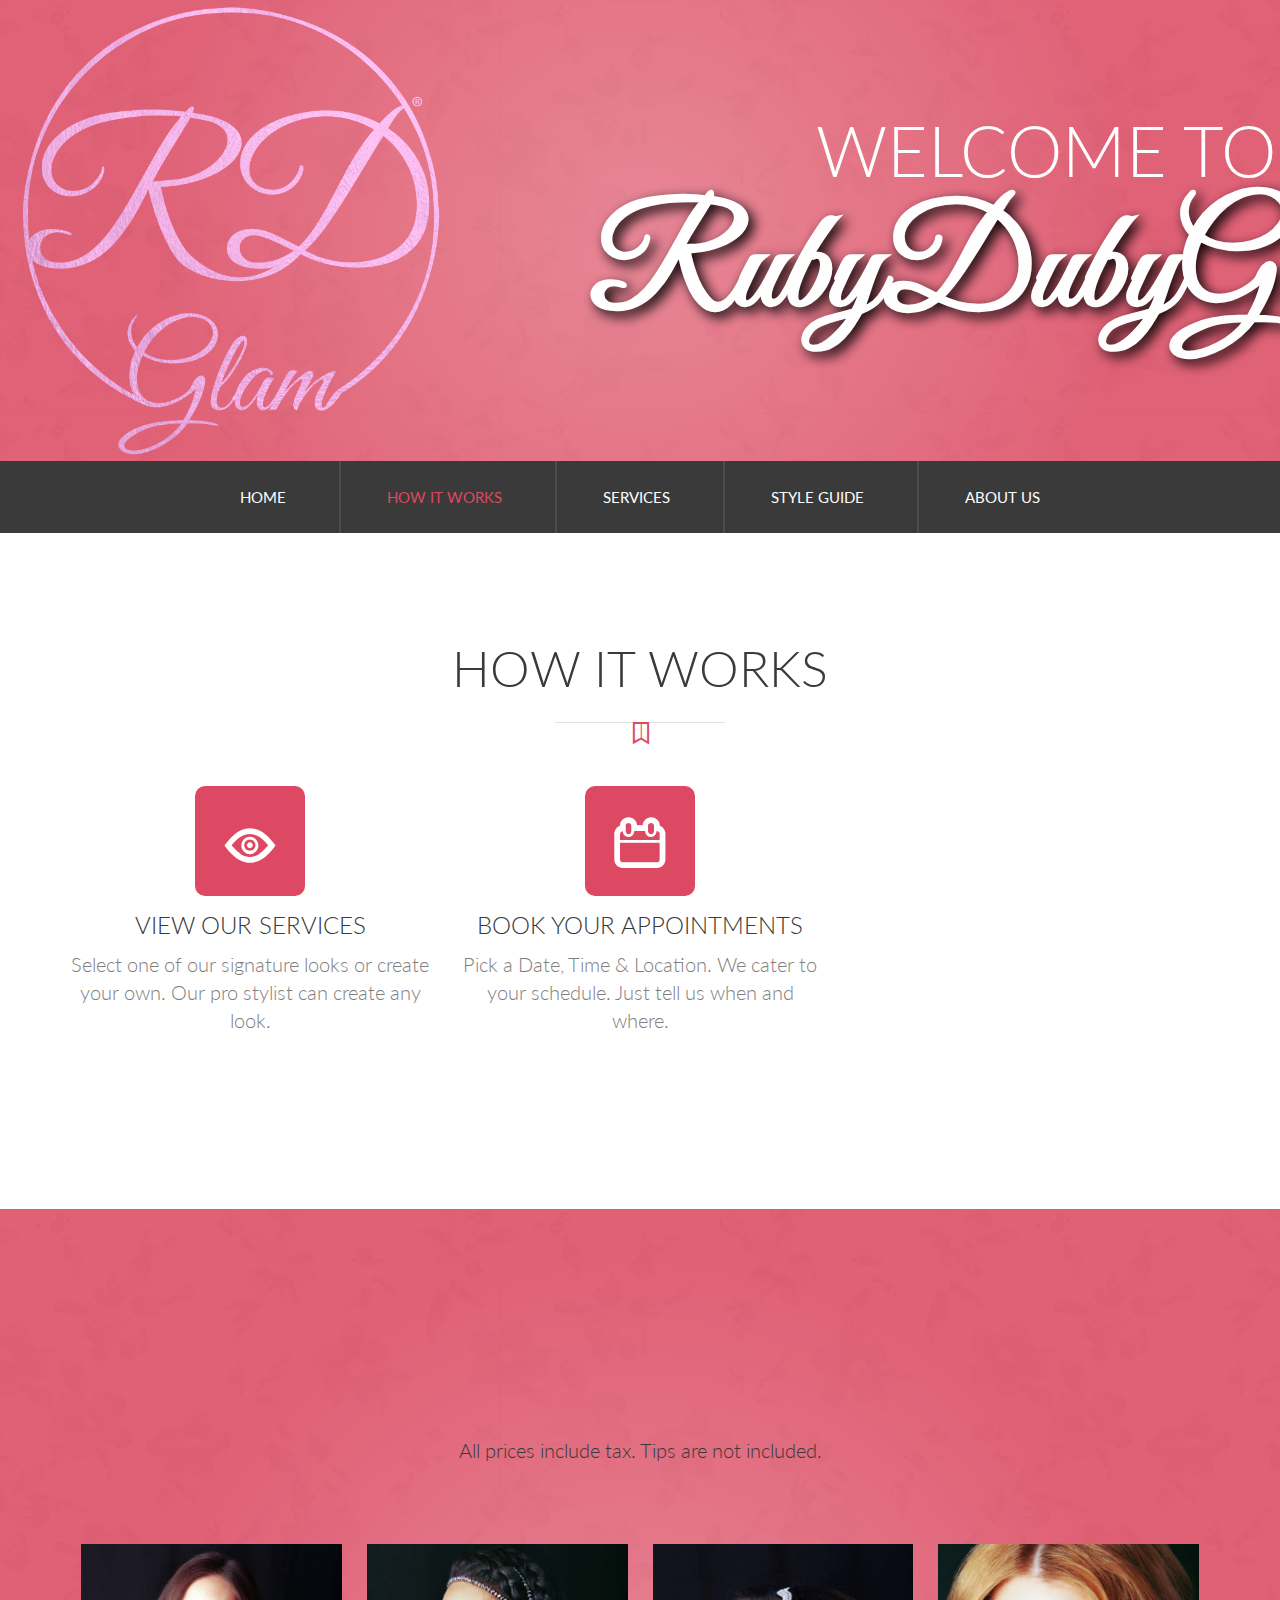
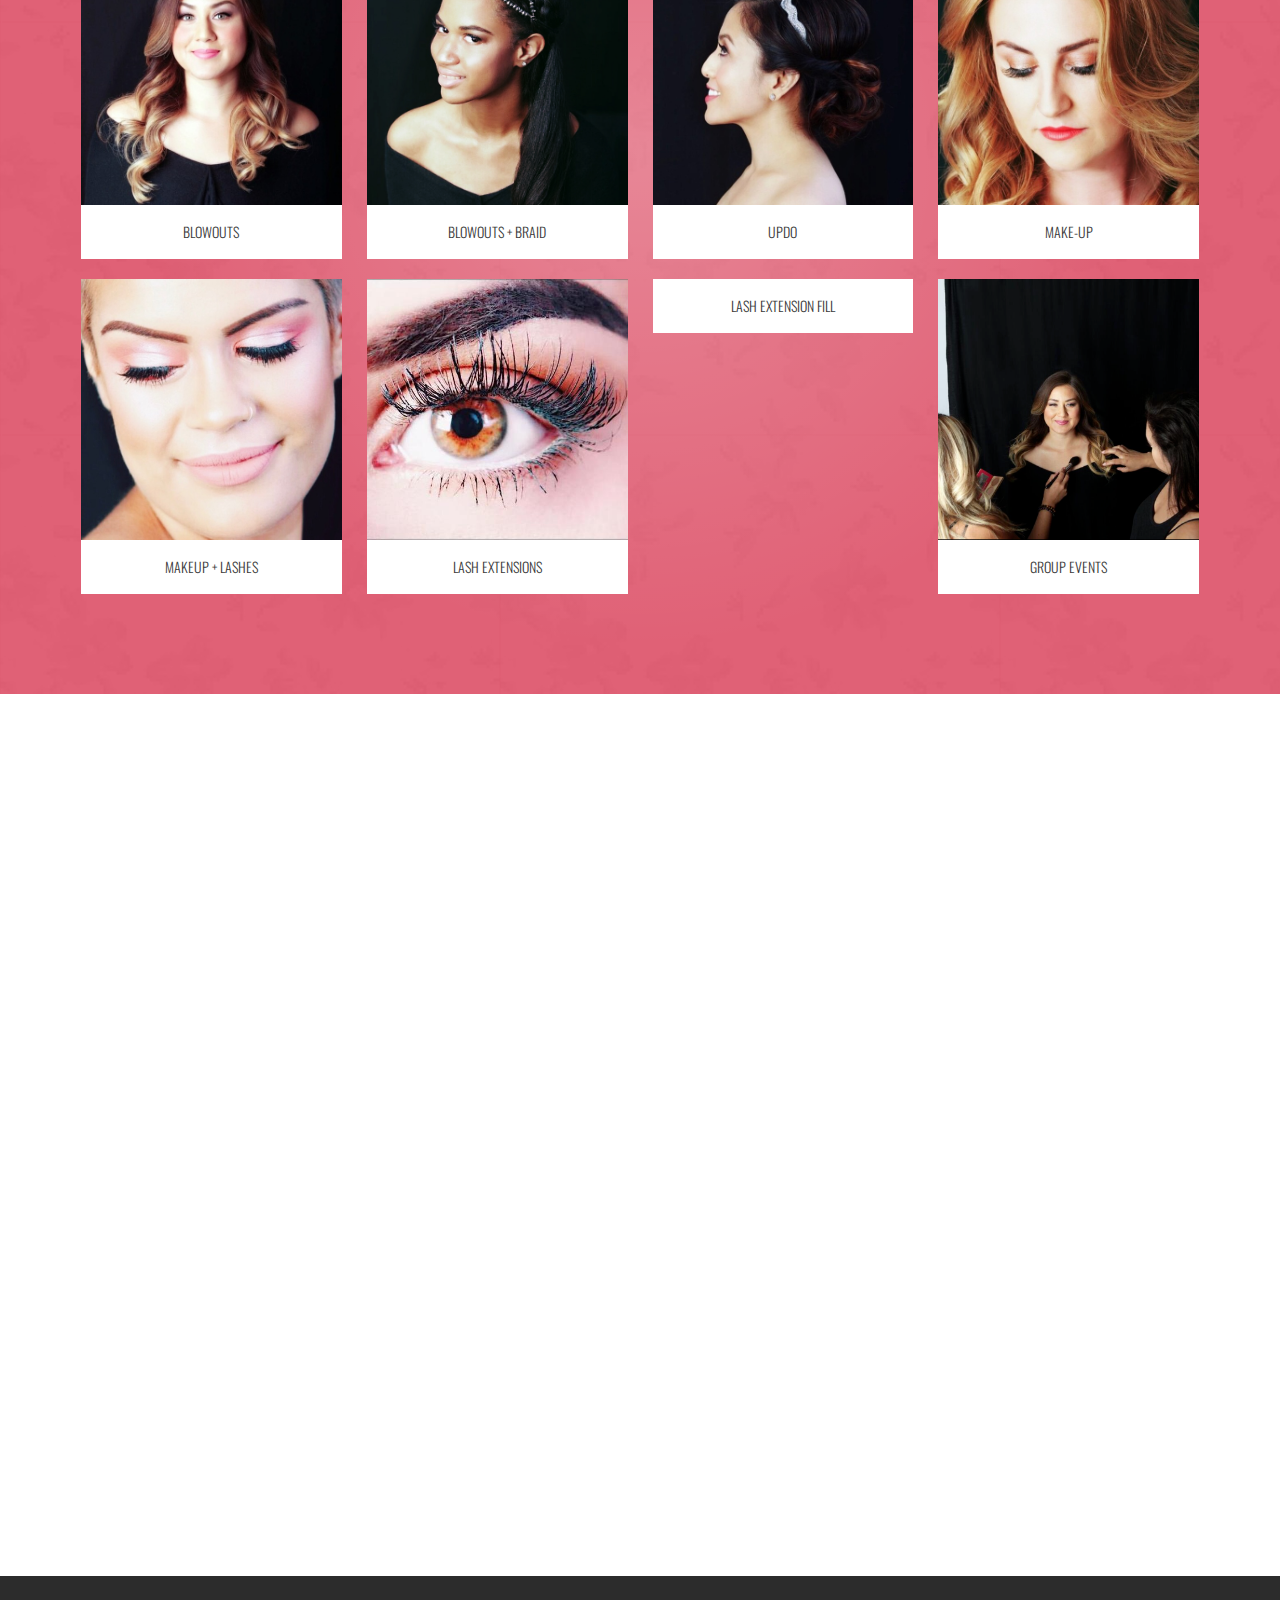
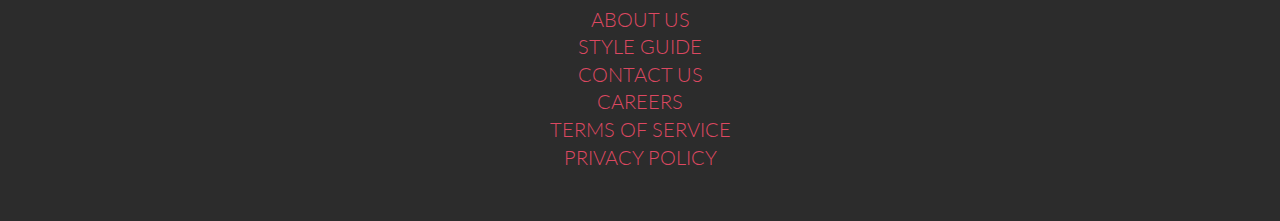
==== commit 5db27fbc: "our services" ====
--- a/index.html
+++ b/index.html
@@ -77,7 +77,7 @@
                                 <a href="#">STYLE GUIDE</a>
                             </li>
                             <li class="dropdown">
-                                <a href="#">ABOUT US</a>
+                                <a href="aboutus.html">ABOUT US</a>
                             </li>
                         </ul>
                     </nav>
@@ -100,7 +100,7 @@
                             <a href="#services"><i class="rt-icon-eye-outline"></i></a>
                         </div>
                         <h3><a href="#services">VIEW OUR SERVICES</a></h3>
-                        <p class="introtext">We'll come to you! We choose only the best hair and makeup stylists.</p>
+                        <p class="introtext">Select one of our signature looks or create your own. Our pro stylist can create any look.</p>
                     </div>
                 </div>
                 <div class="block col-sm-4 to_animate" data-animation="fadeInUp" data-delay="300">
@@ -109,7 +109,8 @@
                             <a href="https://www.rubydubyglam.com/"><i class="rt-icon-calender-outline"></i></a>
                         </div>
                         <h3><a href="https://www.rubydubyglam.com/">BOOK YOUR APPOINTMENTS</a></h3>
-                        <p class="introtext">Choose your date and time, then location, and last payment method, with email and text confirmation. It's that easy! </p>
+                        <p class="introtext">Pick a Date, Time & Location. We cater to your schedule. Just tell us when and where.
+</p>
                     </div>
                 </div>
                 <div class="block col-sm-4 to_animate" data-animation="fadeInRight" data-delay="300">
@@ -117,8 +118,9 @@
                         <div class="icons_introimg image-icon">
                             <a href="styleguide.html"><i class="rt-icon-heart4"></i></a>
                         </div>
-                        <h3><a href="#">GET READY TO BE GORGEOUS</a></h3>
-                        <p class="introtext">Our experienced stylists come readily prepared with tools and product!</p>
+                        <h3><a href="#">GET READY TO BE BEAUTIFIED</a></h3>
+                        <p class="introtext">You’ll receive a notification an hour prior to your appointment. Our pros will arrive ready with all the necessary tools to beautify. No need to leave your home, hotel, office or event. We Come to You.
+</p>
                     </div>
                 </div>
             </div>
@@ -151,11 +153,15 @@
                             <div class="block">
                                 <h3>Project 1 Details</h3>
                                 <p class="description">
-                                    BLOWOUTS
-                                </p>
-                                <p class="skills"><span>Price:</span> $50</p>
+                                    RDG’s Signature Blowouts
+                                </p>
+                                <!-- <p class="skills"><span>Price:</span> $50</p>
                                 <p class="client"><span>Duration:</span> 45 mins</p>
-                                <p class="location"><span>Area of Service:</span> Los Angeles</p>
+                                <p class="location"><span>Area of Service:</span> Los Angeles</p> -->
+                                <p>RDG’s Signature Blowouts
+                                    Sleek & Chic, Everyday Tousle,  or Va-va-voom Voluminous blowouts are a client favorite.  Styling includes curls, waves and flat iron if desired.
+                                    Average 1 hour duration, $50
+                                </p>
                             </div>
                         </div>
                     </li>
@@ -165,16 +171,20 @@
                         <a href="#" data-largesrc="./img/braidwithblowout.JPG" data-title="Project Name 1" data-description="data-description">
                             <img src="./img/braidwithblowout.JPG" alt=""/>
                         </a>
-                        <h3 class="oswald-text">BRAID & BLOW OUT</h3>
-                        <div class="portfolio_description">
-                            <div class="block">
-                                <h3>Project 1 Details</h3>
-                                <p class="description">
-                                    BRAID & BLOW OUT
-                                </p>
-                                <p class="skills"><span>Price:</span> $75</p>
+                        <h3 class="oswald-text">Blowouts + Braid</h3>
+                        <div class="portfolio_description">
+                            <div class="block">
+                                <h3>Project 1 Details</h3>
+                                <p class="description">
+                                    RDG’s  Signature Blowouts +  Braid
+                                </p>
+                                <p>
+                                    Pair your blowout with a trendy braid. Channel your inner Goddess with a romantic braid. Add-on to your blowout.
+                                    Add-on price $25
+                                </p>
+                                <!-- <p class="skills"><span>Price:</span> $75</p>
                                 <p class="client"><span>Duration:</span> 50 mins</p>
-                                <p class="location"><span>Area of Service:</span> Los Angeles</p>
+                                <p class="location"><span>Area of Service:</span> Los Angeles</p> -->
                             </div>
                         </div>
                     </li>
@@ -183,16 +193,20 @@
                         <a href="#" data-largesrc="example/Archive/updo.jpg" data-title="Project Name 1" data-description="data-description">
                             <img src="example/Archive/updo.jpg" alt=""/>
                         </a>
-                        <h3 class="oswald-text">Up-Do</h3>
-                        <div class="portfolio_description">
-                            <div class="block">
-                                <h3>Project 1 Details</h3>
-                                <p class="description">
-                                    Up-Do
-                                </p>
-                                <p class="skills"><span>Price:</span> $85</p>
+                        <h3 class="oswald-text">Updo</h3>
+                        <div class="portfolio_description">
+                            <div class="block">
+                                <h3>Project 1 Details</h3>
+                                <p class="description">
+                                    Ruby’s Glamour Updo’s
+                                </p>
+                                <p>
+                                    Take stage like a ballerina with a beautiful coiffure, chignon, chic bun, romantic pin-up or any updo you prefer. The Ruby Duby Glam Squad wide range of glamour updo’s include celebrity inspired looks from Ruby’s red carpet creations.
+                                    Average 1.5 hour duration, $85
+                                </p>
+                                <!-- <p class="skills"><span>Price:</span> $85</p>
                                 <p class="client"><span>Duration:</span> 90 mins</p>
-                                <p class="location"><span>Area of Service:</span> Los Angeles</p>
+                                <p class="location"><span>Area of Service:</span> Los Angeles</p> -->
                             </div>
                         </div>
                     </li>
@@ -206,11 +220,16 @@
                             <div class="block">
                                 <h3>Project 1 Details</h3>
                                 <p class="description">
-                                    Make-up
-                                </p>
-                                <p class="skills"><span>Price:</span> $75</p>
+                                    Ruby Duby Glam-amour
+                                </p>
+                                <p>
+                                    We love glamour! Our stylist are experts in the industry's latest and best techniques to help you achieve the look you desire whether it’s a fresh face for a daytime event or full glam for your trendy evening event. You can trust we can achieve the look you need for your next event.
+                                    Full makeup application, including optional contour and highlight.
+                                    Average 1.5 hour duration, $75
+                                </p>
+                                <!-- <p class="skills"><span>Price:</span> $75</p>
                                 <p class="client"><span>Duration:</span> 60 mins</p>
-                                <p class="location"><span>Area of Service:</span> Los Angeles</p>
+                                <p class="location"><span>Area of Service:</span> Los Angeles</p> -->
                             </div>
                         </div>
                     </li>
@@ -219,16 +238,21 @@
                         <a href="#" data-largesrc="./img/lashstrip.jpg" data-title="Project Name 1" data-description="data-description">
                             <img src="./img/lashstrip.jpg" alt=""/>
                         </a>
-                        <h3 class="oswald-text">Maek-Up & Lash Strip</h3>
-                        <div class="portfolio_description">
-                            <div class="block">
-                                <h3>Project 1 Details</h3>
-                                <p class="description">
-                                    Lash Strip
-                                </p>
-                                <p class="skills"><span>Price:</span> $25</p>
+                        <h3 class="oswald-text">Makeup + Lashes</h3>
+                        <div class="portfolio_description">
+                            <div class="block">
+                                <h3>Project 1 Details</h3>
+                                <p class="description">
+                                    Ruby Duby Glam-amour + Lashes
+                                </p>
+                                <p>
+                                    We love glamour! Our stylist are experts in the industry's latest and best techniques to help you achieve the look you desire whether it’s a fresh face for a daytime event or full glam for your trendy evening event. You can trust we can achieve the look you need for your next event.
+                                    Full makeup application including faux lash strip of your choice & optional contour and highlight. Our beauty stylist carry a variety of lash strips to complete your look. Add on to your MakeUp Service
+                                    Add-on price $25
+                                </p>
+                                <!-- <p class="skills"><span>Price:</span> $25</p>
                                 <p class="client"><span>Duration:</span> 60 mins</p>
-                                <p class="location"><span>Area of Service:</span> Los Angeles</p>
+                                <p class="location"><span>Area of Service:</span> Los Angeles</p> -->
                             </div>
                         </div>
                     </li>
@@ -238,16 +262,16 @@
                         <a href="#" data-largesrc="example/Archive/lashextension.jpg" data-title="Project Name 1" data-description="data-description">
                             <img src="example/Archive/lashextension.jpg" alt=""/>
                         </a>
-                        <h3 class="oswald-text">Lash extensions</h3>
-                        <div class="portfolio_description">
-                            <div class="block">
-                                <h3>Project 1 Details</h3>
-                                <p class="description">
-                                    Lash Extensions
-                                </p>
-                                <p class="skills"><span>Price:</span> $200</p>
-                                <p class="client"><span>Duration:</span> 120 mins</p>
-                                <p class="location"><span>Area of Service:</span> Los Angeles</p>
+                        <h3 class="oswald-text">Lash Extensions</h3>
+                        <div class="portfolio_description">
+                            <div class="block">
+                                <h3>Project 1 Details</h3>
+                                <p class="description">
+                                    Lux Lash Extensions
+                                <p>Our qualified lash technicians apply a complete set of luxurious eyelash extensions. We do not count lashes and will add as many  or as few as you would like to create the right look for your face and style as long as it fits within your appointment time. As professional lash technicians, we use the most up-to-date application techniques and aftercare instructions so you benefit the most from your appointment. Please make sure to have a clean face, free of eye makeup or moisturizer prior to your appointment time to maximize the time of your session.</p>
+                                <p>Optional: Eyelash Extension Removal
+                                If you currently have lash extensions from another salon we can remove them and apply a fresh set at an additional charge of $XXXX
+                                Average 2.5 hour duration, $200</p>
                             </div>
                         </div>
                     </li>
@@ -256,16 +280,14 @@
                         <a href="#" data-largesrc="./img/lashrefill.jpg" data-title="Project Name 1" data-description="data-description">
                             <img src="./img/lashrefill.jpg" alt=""/>
                         </a>
-                        <h3 class="oswald-text">Lash Extension Refill</h3>
-                        <div class="portfolio_description">
-                            <div class="block">
-                                <h3>Project 1 Details</h3>
-                                <p class="description">
-                                    Pedicures
-                                </p>
-                                <p class="skills"><span>Price:</span> $125</p>
-                                <p class="client"><span>Duration:</span> </p>
-                                <p class="location"><span>Area of Service:</span> Los Angeles</p>
+                        <h3 class="oswald-text">Lash Extension Fill</h3>
+                        <div class="portfolio_description">
+                            <div class="block">
+                                <h3>Project 1 Details</h3>
+                                <p class="description">
+                                    Lux Lash Extensions
+                                </p>
+                                <p class="skills">Refresh your lux lashes with a filler set to bring your look back to life with more body or length. Please note, fills are considered within a 2-3 week time frame. Any appointment made after that will be considered a new set. Average 1.5 hour duration, $175</p>
                             </div>
                         </div>
                     </li>
@@ -274,16 +296,14 @@
                         <a href="#" data-largesrc="./img/groupevents.PNG" data-title="Project Name 1" data-description="data-description">
                             <img src="./img/groupevents.PNG" alt=""/>
                         </a>
-                        <h3 class="oswald-text">Group Events - Inquire</h3>
+                        <h3 class="oswald-text">Group Events</h3>
                         <div class="portfolio_description">
                             <div class="block">
                                 <h3>Project 1 Details</h3>
                                 <p class="description">
                                     Group Events
                                 </p>
-                                <p class="skills"><span>Price:</span> INQUIRE</p>
-                                <p class="client"><span>Duration:</span> N/A</p>
-                                <p class="location"><span>Area of Service:</span> Los Angeles</p>
+                                <p>We offer any of our services for group events such as girls night out, conventions, corporate events, bachelorette parties, bridal showers, weddings, sweet sixteen/quinceanera, and birthday parties! We love getting ready in groups just as much as you do. Book your next event with us! Please us at reservations@rubydubyglam.com for pricing. Parties of 3 or more required to be considered.</p>
                             </div>
                         </div>
                     </li>
--- a/css/main.css
+++ b/css/main.css
@@ -334,7 +334,7 @@
 color: #fff;
 }
 body {
-font-size: 16px;
+font-size: 20px;
 font-family: 'Lato', sans-serif;
 line-height:1.38;
 font-weight: 300;
@@ -1660,13 +1660,14 @@
                                                                                                                         text-transform: uppercase;
                                                                                                                         color: white;
                                                                                                                         font-weight: 700;
-                                                                                                                        font-size: 500%;
+                                                                                                                        font-size: 440%;
                                                                                                                         letter-spacing: -1px;
-                                                                                                                        margin: 0px 0 2% -117%;
+                                                                                                                        margin: 0px 0 2% -134%;
+                                                                                                                        color: yellow;
                                                                                                                     }
                                                                                                                     #mainslider h4 {
                                                                                                                         font-size: 200%;
-                                                                                                                        margin: 0 0 2% -231%;
+                                                                                                                        margin: 0 0 2% -261%;
                                                                                                                     }
                                                                                                                     .theme_btn {
                                                                                                                         font-size: 100%;
@@ -1681,7 +1682,7 @@
                                                                                                                         text-transform: uppercase;
                                                                                                                         display: inline-block;
                                                                                                                         background-color: transparent;
-                                                                                                                        margin: 0 0 0 -82%;
+                                                                                                                        margin: 0 0 0 -101%;
 
                                                                                                                         -webkit-transition: all 0.35s ease-in-out;
                                                                                                                         -moz-transition: all 0.35s ease-in-out;
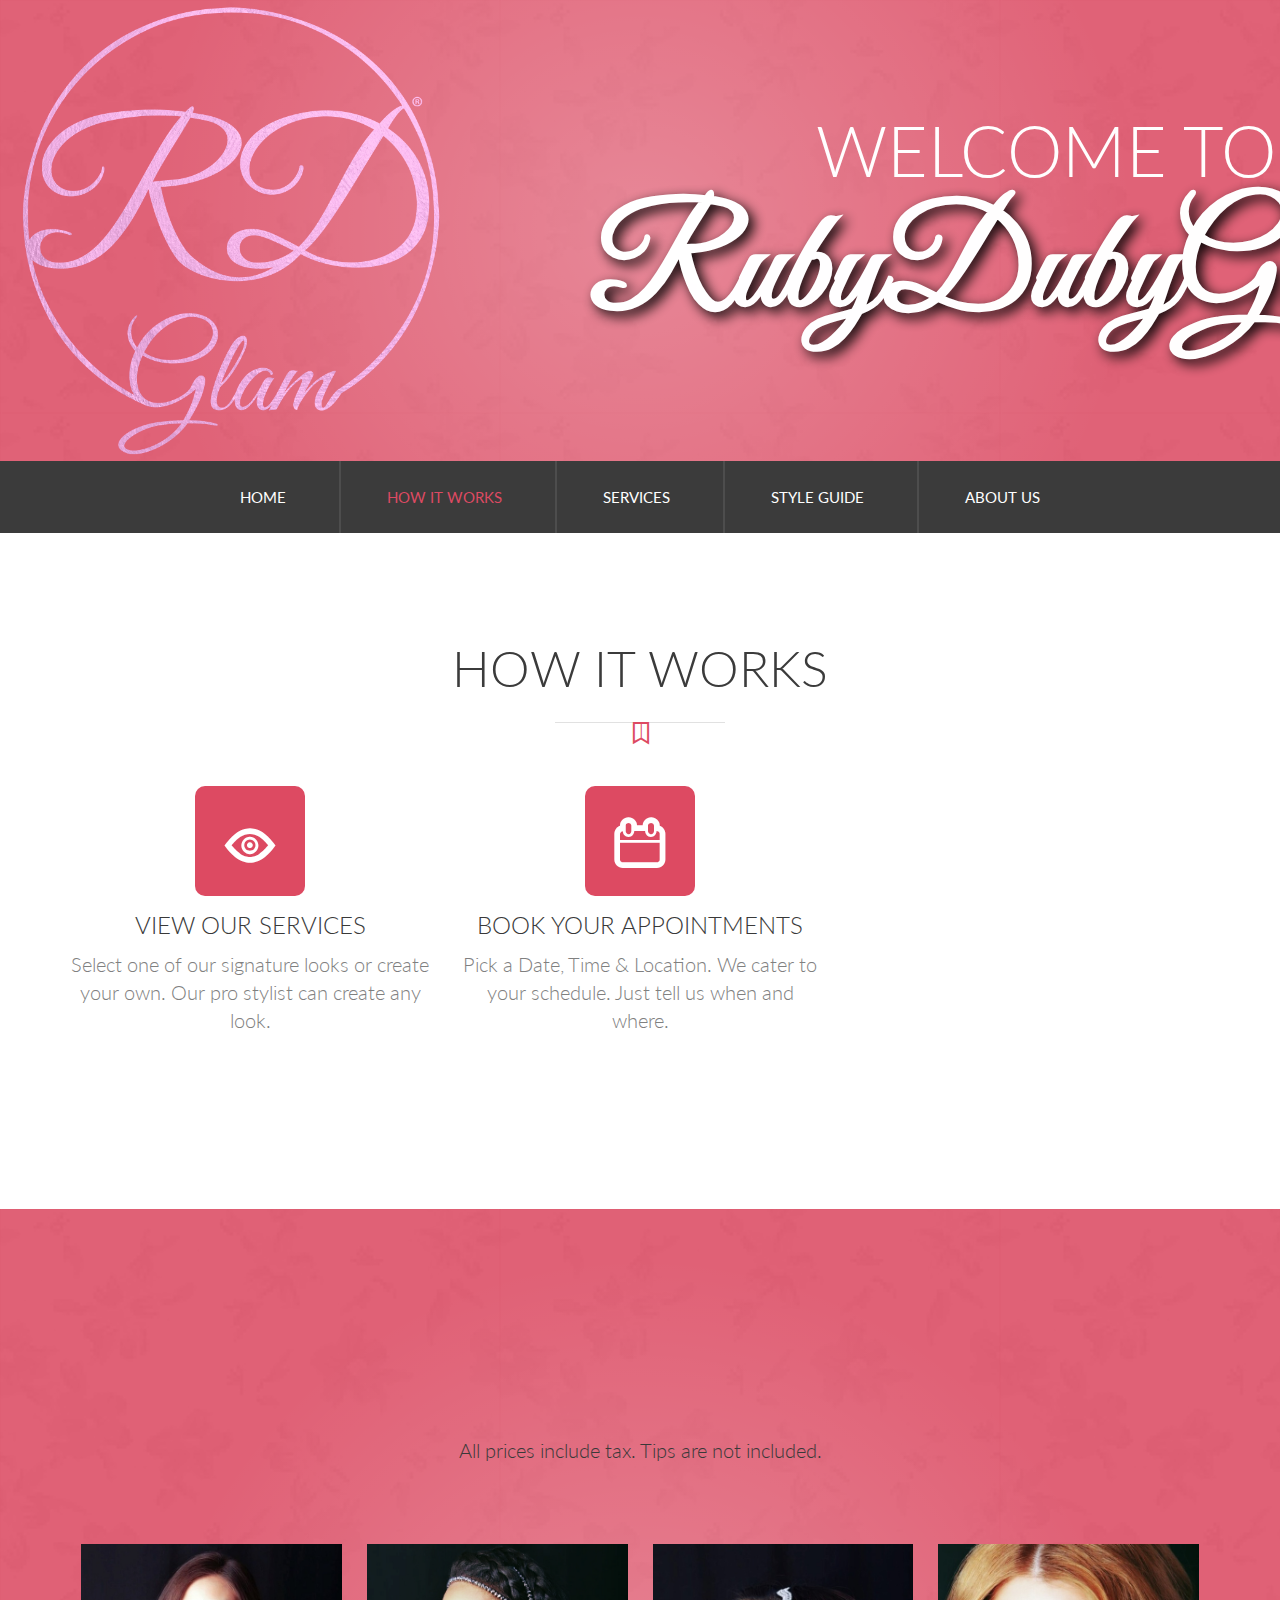
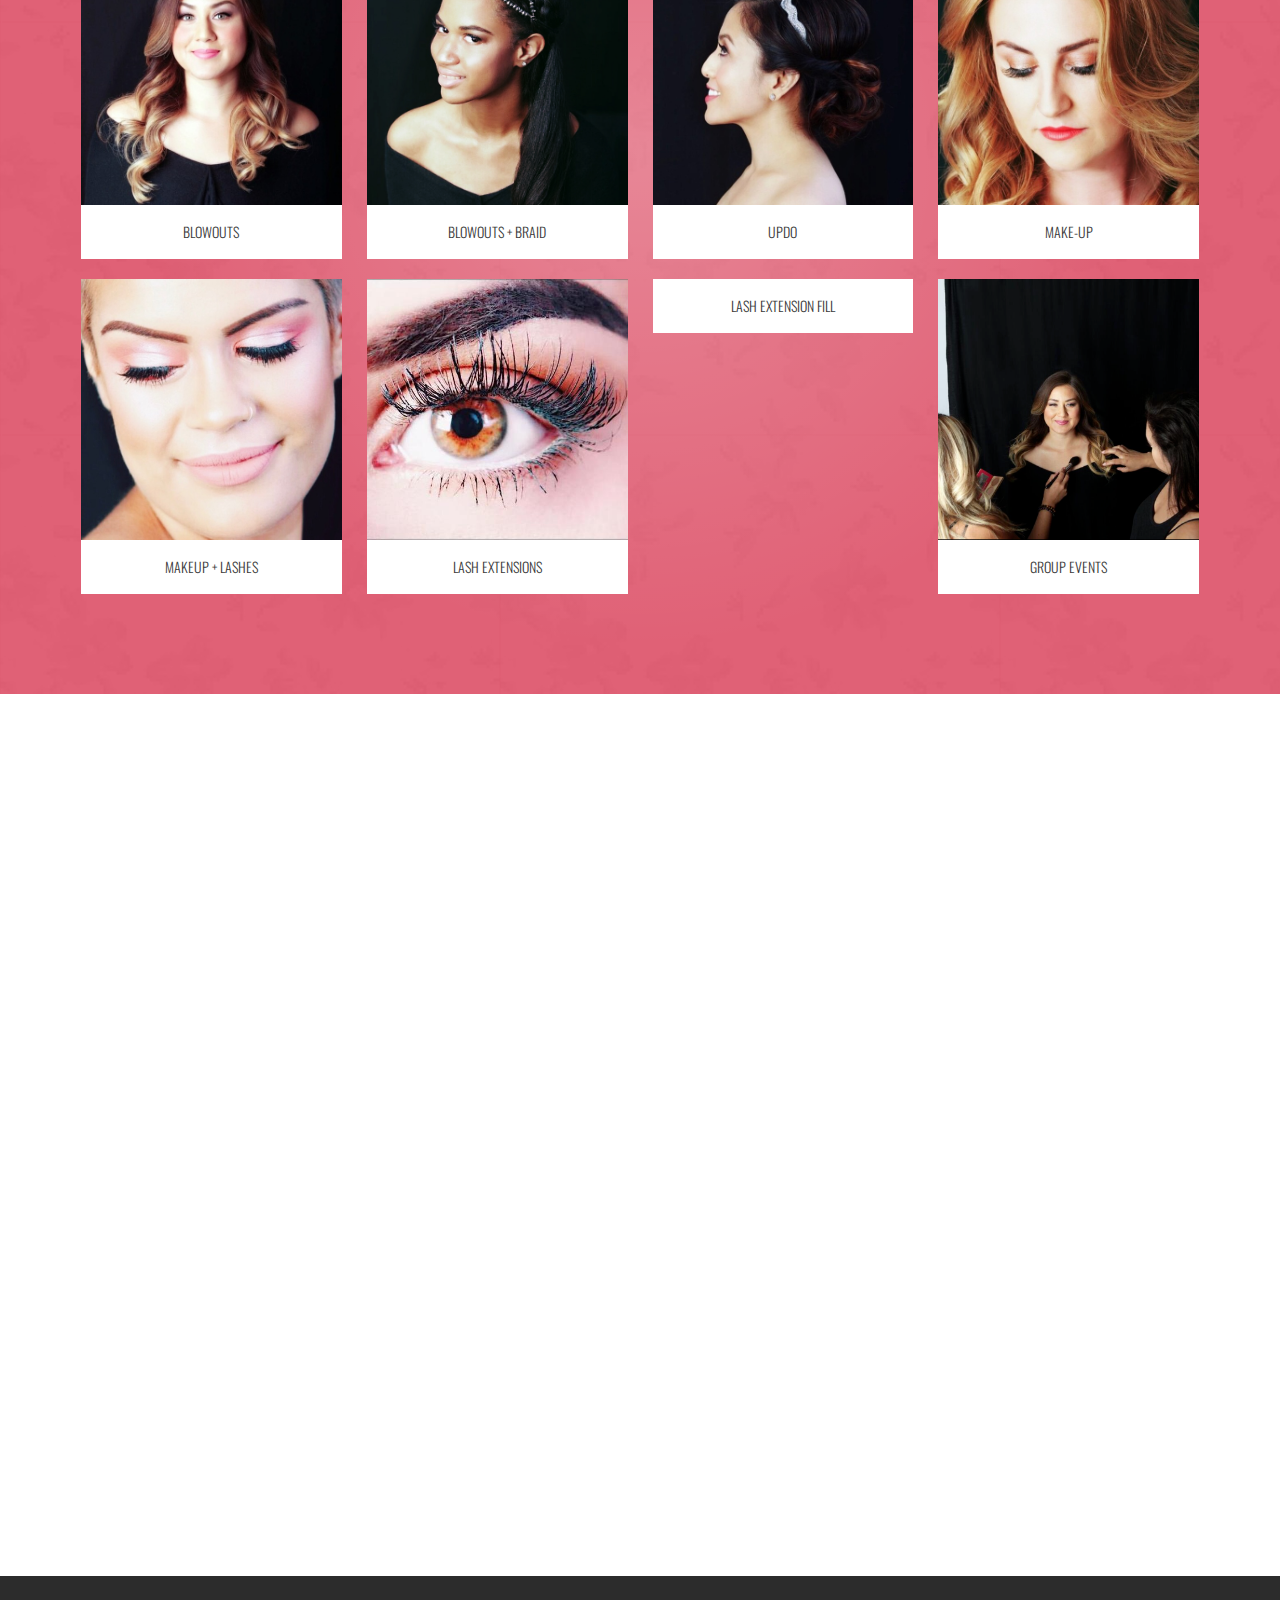
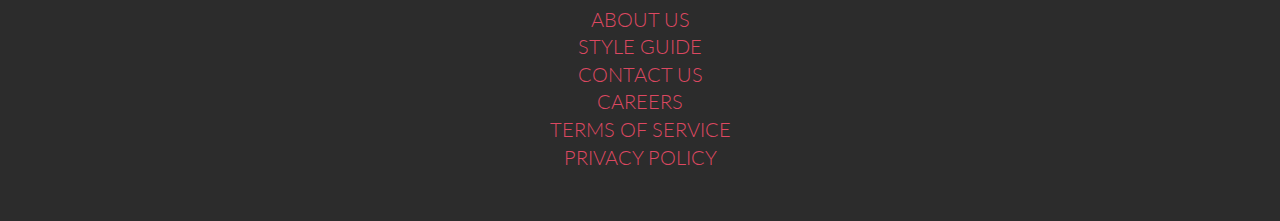
==== commit 0785576a: "style guide updated" ====
--- a/index.html
+++ b/index.html
@@ -74,7 +74,7 @@
                                 <a href="#services">Services</a>
                             </li>
                             <li class="dropdown">
-                                <a href="#">STYLE GUIDE</a>
+                                <a href="styleguide.html">STYLE GUIDE</a>
                             </li>
                             <li class="dropdown">
                                 <a href="aboutus.html">ABOUT US</a>
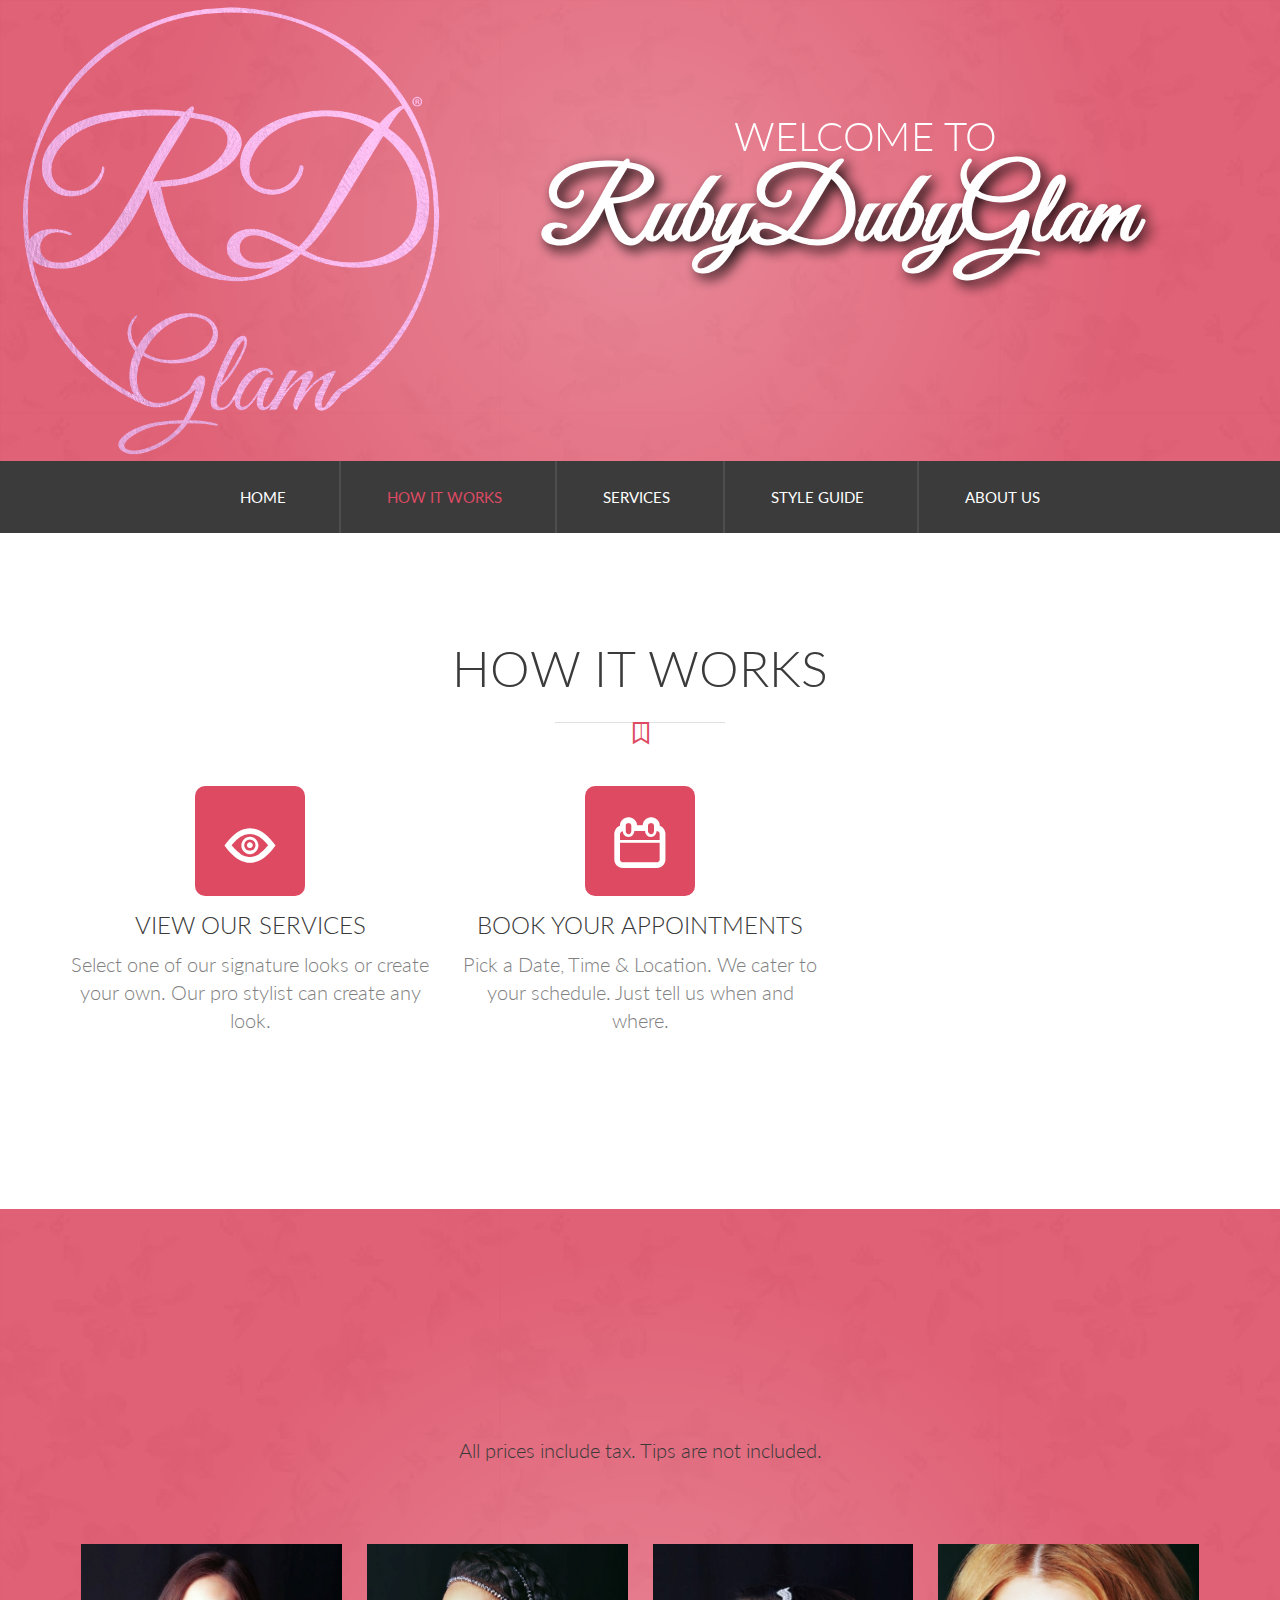
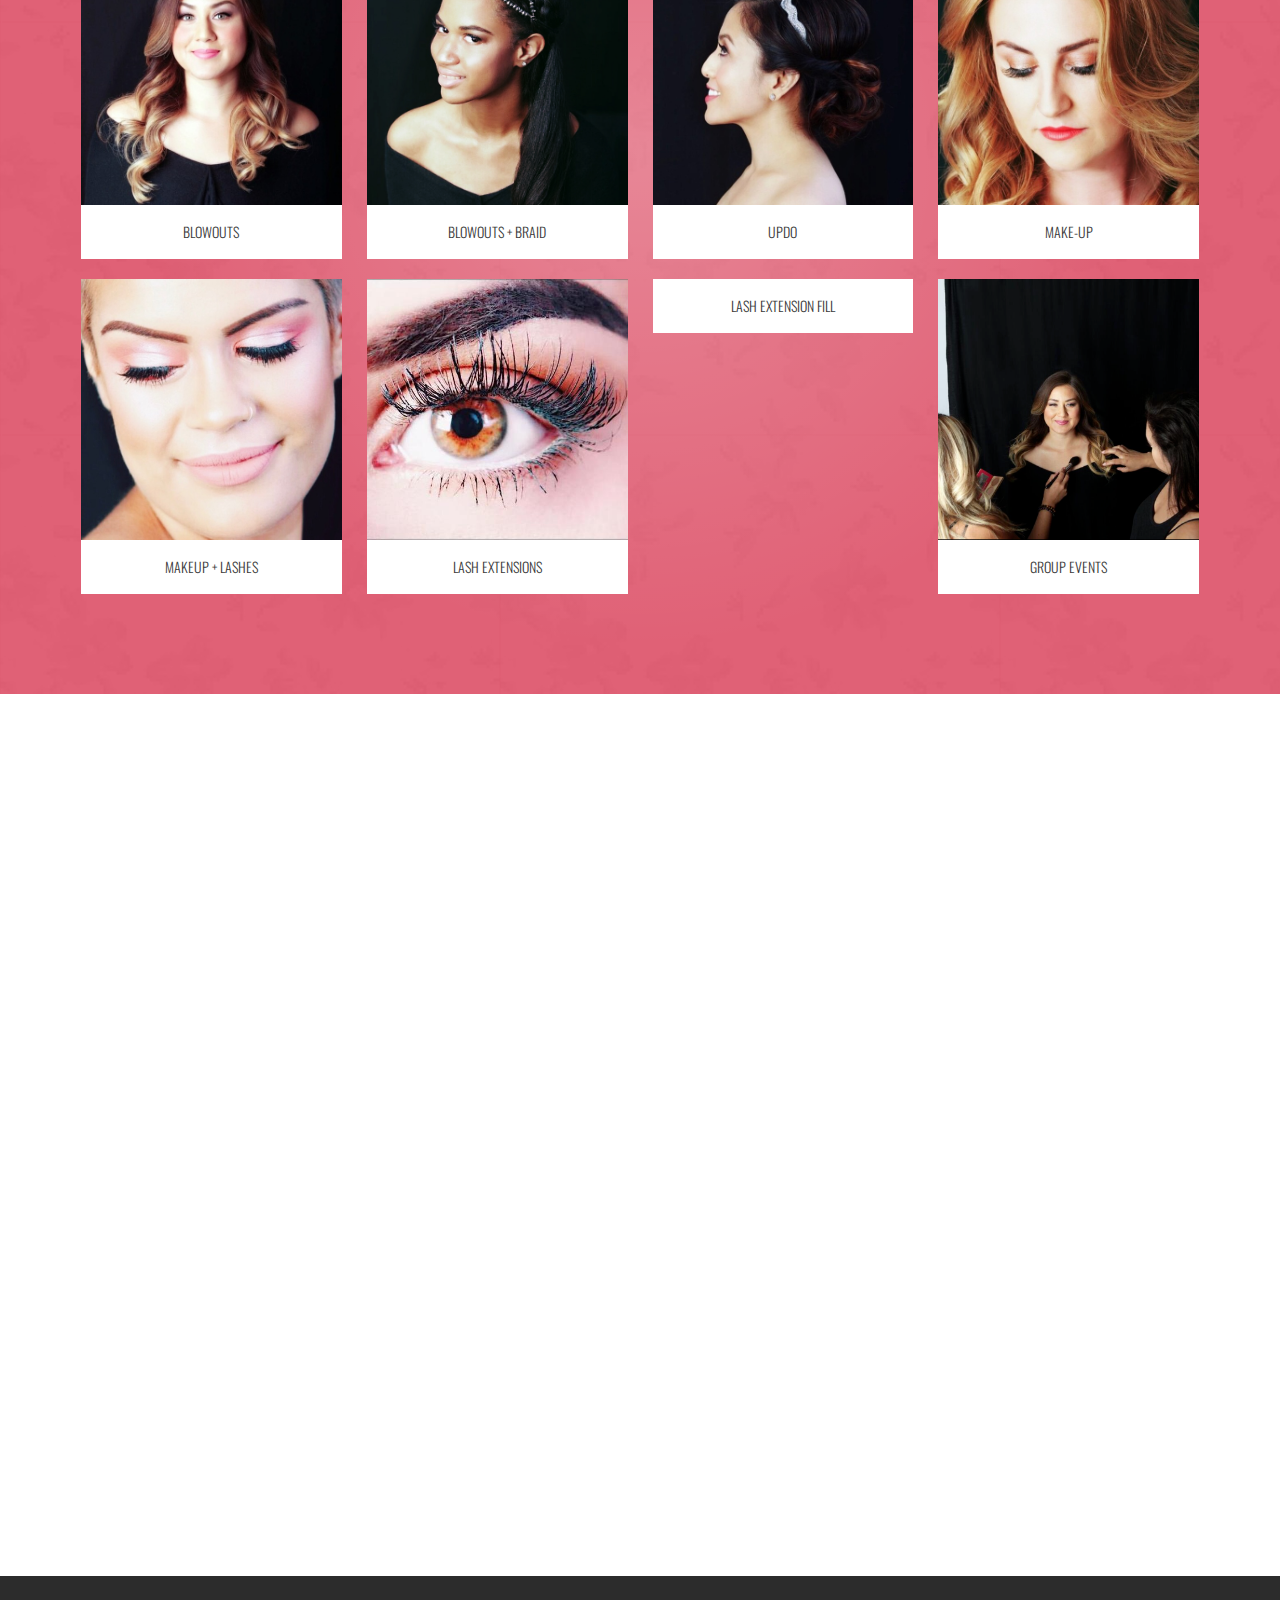
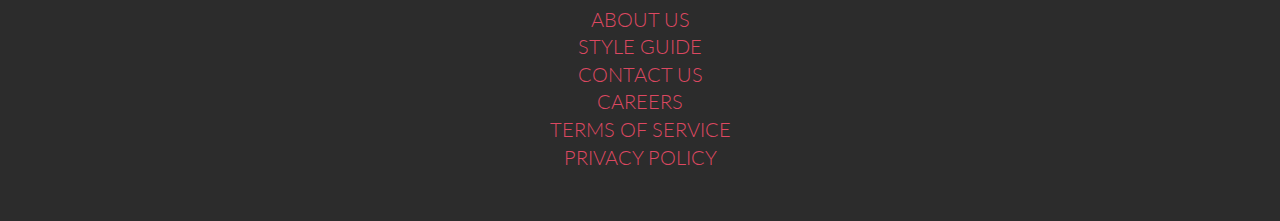
==== commit 29a26db3: "@media queries" ====
--- a/index.html
+++ b/index.html
@@ -58,9 +58,7 @@
 
                 <div class="col-sm-12 mainmenu_wrap">
                     <div class="main-menu-icon visible-xs">
-                        <span></span>
-                        <span></span>
-                        <span></span>
+
                     </div>
                     <nav>
                         <ul id="mainmenu" class="menu nav sf-menu responsive-menu superfish">
--- a/css/main.css
+++ b/css/main.css
@@ -989,11 +989,11 @@
                 font-weight: 700;
                 font-size: 1900%;
                 letter-spacing: -1px;
-                margin: 0 0 2% 4%;
+                margin: 0 0 2% -9%;
             }
             #mainslider h4 {
                 font-size: 700%;
-                margin: 0 0 2% 4%;
+                margin: 0px 0 2% -11%;
             }
             .theme_btn {
                 font-size: 47px;
@@ -1008,7 +1008,7 @@
                 text-transform: uppercase;
                 display: inline-block;
                 background-color: transparent;
-                margin: 0 0 2% 42%;
+                margin: 0 0 2% 36%;
 
                 -webkit-transition: all 0.35s ease-in-out;
                 -moz-transition: all 0.35s ease-in-out;
@@ -1029,68 +1029,19 @@
             }
         }
 
-
-/*1750*/
-        @media (max-width: 1750px) {
-            #mainslider h2 {
-                text-transform: uppercase;
-                color: white;
-                font-weight: 700;
-                font-size: 1400%;
-                letter-spacing: -1px;
-                margin: 0 0 2% 4%;
-            }
-            #mainslider h4 {
-                font-size: 700%;
-                margin: 0 0 2% 4%;
-            }
-            .theme_btn {
-                font-size: 47px;
-                font-weight: 400;
-                margin: 0px 0 0 7.3em;
-                border: 2px solid #DD4861;
-                border-radius: 5px;
-                color: white;
-                padding: 18px 36px;
-                line-height: 1;
-                letter-spacing: 0px;
-                text-transform: uppercase;
-                display: inline-block;
-                background-color: transparent;
-                margin: 0 0 2% 42%;
-
-                -webkit-transition: all 0.35s ease-in-out;
-                -moz-transition: all 0.35s ease-in-out;
-                -o-transition: all 0.35s ease-in-out;
-                -ms-transition: all 0.35s ease-in-out;
-                transition: all 0.35s ease-in-out;
-            }
-            #mainslider .slide_description_wrapper {
-                right: -1163px;
-                 -moz-transform:    scale(0.5);
-                 -o-transform:      scale(0.5);
-                 -webkit-transform: scale(0.5);
-                 transform:         scale(0.5);
-            }
-            #mainslider img {
-                /*visibility: hidden;*/
-                /*display: ;*/
-            }
-        }
-
-        /*1400*/
-                @media (max-width: 1400px) {
+        /*1850*/
+                @media (max-width: 1850px) {
                     #mainslider h2 {
                         text-transform: uppercase;
                         color: white;
                         font-weight: 700;
-                        font-size: 1400%;
+                        font-size: 1600%;
                         letter-spacing: -1px;
-                        margin: 0 0 2% -7%;
+                        margin: 0 0 2% -9%;
                     }
                     #mainslider h4 {
-                        font-size: 700%;
-                        margin: 0 0 2% -5%;
+                        font-size: 500%;
+                        margin: 0px 0 2% -11%;
                     }
                     .theme_btn {
                         font-size: 47px;
@@ -1105,7 +1056,7 @@
                         text-transform: uppercase;
                         display: inline-block;
                         background-color: transparent;
-                        margin: 0 0 2% 33%;
+                        margin: 0 0 2% 35%;
 
                         -webkit-transition: all 0.35s ease-in-out;
                         -moz-transition: all 0.35s ease-in-out;
@@ -1126,19 +1077,19 @@
                     }
                 }
 
-                /*1200*/
-                        @media (max-width: 1200px) {
+                /*1620*/
+                        @media (max-width: 1620px) {
                             #mainslider h2 {
                                 text-transform: uppercase;
                                 color: white;
                                 font-weight: 700;
-                                font-size: 1200%;
+                                font-size: 1300%;
                                 letter-spacing: -1px;
                                 margin: 0 0 2% -9%;
                             }
                             #mainslider h4 {
-                                font-size: 700%;
-                                margin: 0 0 2% -9%;
+                                font-size: 400%;
+                                margin: 0px 0 2% -11%;
                             }
                             .theme_btn {
                                 font-size: 47px;
@@ -1153,7 +1104,7 @@
                                 text-transform: uppercase;
                                 display: inline-block;
                                 background-color: transparent;
-                                margin: 0 0 2% 27%;
+                                margin: 0 0 2% 34%;
 
                                 -webkit-transition: all 0.35s ease-in-out;
                                 -moz-transition: all 0.35s ease-in-out;
@@ -1174,19 +1125,19 @@
                             }
                         }
 
-                        /*1129*/
-                                @media (max-width: 1129px) {
+                        /*1410*/
+                                @media (max-width: 1430px) {
                                     #mainslider h2 {
                                         text-transform: uppercase;
                                         color: white;
                                         font-weight: 700;
-                                        font-size: 1200%;
+                                        font-size: 1000%;
                                         letter-spacing: -1px;
-                                        margin: 0 0 2% -26%;
+                                        margin: 0 0 2% -9%;
                                     }
                                     #mainslider h4 {
-                                        font-size: 500%;
-                                        margin: 0 0 2% -49%;
+                                        font-size: 400%;
+                                        margin: 0px 0 2% -11%;
                                     }
                                     .theme_btn {
                                         font-size: 47px;
@@ -1201,7 +1152,7 @@
                                         text-transform: uppercase;
                                         display: inline-block;
                                         background-color: transparent;
-                                        margin: 0 0 2% 10%;
+                                        margin: 0px 0 2% 30%;
 
                                         -webkit-transition: all 0.35s ease-in-out;
                                         -moz-transition: all 0.35s ease-in-out;
@@ -1222,22 +1173,22 @@
                                     }
                                 }
 
-                                /*1000*/
-                                        @media (max-width: 1000px) {
+                                /*1300*/
+                                        @media (max-width: 1300px) {
                                             #mainslider h2 {
                                                 text-transform: uppercase;
                                                 color: white;
                                                 font-weight: 700;
                                                 font-size: 1000%;
                                                 letter-spacing: -1px;
-                                                margin: 0 0 2% -26%;
+                                                margin: 0 0 2% -18%;
                                             }
                                             #mainslider h4 {
-                                                font-size: 300%;
-                                                margin: 0 0 2% -49%;
+                                                font-size: 400%;
+                                                margin: 0px 0 2% -27%;
                                             }
                                             .theme_btn {
-                                                font-size: 200%;
+                                                font-size: 47px;
                                                 font-weight: 400;
                                                 margin: 0px 0 0 7.3em;
                                                 border: 2px solid #DD4861;
@@ -1249,7 +1200,7 @@
                                                 text-transform: uppercase;
                                                 display: inline-block;
                                                 background-color: transparent;
-                                                margin: 0 0 2% 10%;
+                                                margin: 0px 0 2% 23%;
 
                                                 -webkit-transition: all 0.35s ease-in-out;
                                                 -moz-transition: all 0.35s ease-in-out;
@@ -1270,22 +1221,22 @@
                                             }
                                         }
 
-                                        /*900*/
-                                                @media (max-width: 900px) {
+                                        /*1150*/
+                                                @media (max-width: 1150px) {
                                                     #mainslider h2 {
                                                         text-transform: uppercase;
                                                         color: white;
                                                         font-weight: 700;
-                                                        font-size: 900%;
+                                                        font-size: 700%;
                                                         letter-spacing: -1px;
-                                                        margin: 0 0 2% -35%;
+                                                        margin: 0 0 2% -21%;
                                                     }
                                                     #mainslider h4 {
                                                         font-size: 300%;
-                                                        margin: 0 0 2% -67%;
+                                                        margin: 0px 0 2% -33%;
                                                     }
                                                     .theme_btn {
-                                                        font-size: 150%;
+                                                        font-size: 47px;
                                                         font-weight: 400;
                                                         margin: 0px 0 0 7.3em;
                                                         border: 2px solid #DD4861;
@@ -1297,7 +1248,7 @@
                                                         text-transform: uppercase;
                                                         display: inline-block;
                                                         background-color: transparent;
-                                                        margin: 0 0 2% 3%;
+                                                        margin: 0px 0 2% 16%;
 
                                                         -webkit-transition: all 0.35s ease-in-out;
                                                         -moz-transition: all 0.35s ease-in-out;
@@ -1318,22 +1269,22 @@
                                                     }
                                                 }
 
-                                                /*800*/
-                                                        @media (max-width: 800px) {
+                                                /*1000*/
+                                                        @media (max-width: 1000px) {
                                                             #mainslider h2 {
                                                                 text-transform: uppercase;
                                                                 color: white;
                                                                 font-weight: 700;
-                                                                font-size: 800%;
+                                                                font-size: 700%;
                                                                 letter-spacing: -1px;
-                                                                margin: 0 0 2% -48%;
+                                                                margin: 0 0 2% -28%;
                                                             }
                                                             #mainslider h4 {
                                                                 font-size: 300%;
-                                                                margin: 0 0 2% -98%;
+                                                                margin: 0px 0 2% -43%;
                                                             }
                                                             .theme_btn {
-                                                                font-size: 150%;
+                                                                font-size: 47px;
                                                                 font-weight: 400;
                                                                 margin: 0px 0 0 7.3em;
                                                                 border: 2px solid #DD4861;
@@ -1345,7 +1296,7 @@
                                                                 text-transform: uppercase;
                                                                 display: inline-block;
                                                                 background-color: transparent;
-                                                                margin: 0 0 2% -12%;
+                                                                margin: 0px 0 2% 6%;
 
                                                                 -webkit-transition: all 0.35s ease-in-out;
                                                                 -moz-transition: all 0.35s ease-in-out;
@@ -1366,22 +1317,22 @@
                                                             }
                                                         }
 
-                                                        /*700*/
-                                                                @media (max-width: 700px) {
+                                                        /*950*/
+                                                                @media (max-width: 950px) {
                                                                     #mainslider h2 {
                                                                         text-transform: uppercase;
                                                                         color: white;
                                                                         font-weight: 700;
-                                                                        font-size: 700%;
+                                                                        font-size: 600%;
                                                                         letter-spacing: -1px;
-                                                                        margin: 0 0 2% -62%;
+                                                                        margin: 0 0 2% -34%;
                                                                     }
                                                                     #mainslider h4 {
-                                                                        font-size: 300%;
-                                                                        margin: 0 0 2% -130%;
+                                                                        font-size: 200%;
+                                                                        margin: 0px 0 2% -61%;
                                                                     }
                                                                     .theme_btn {
-                                                                        font-size: 150%;
+                                                                        font-size: 28px;
                                                                         font-weight: 400;
                                                                         margin: 0px 0 0 7.3em;
                                                                         border: 2px solid #DD4861;
@@ -1393,7 +1344,7 @@
                                                                         text-transform: uppercase;
                                                                         display: inline-block;
                                                                         background-color: transparent;
-                                                                        margin: 0 0 2% -32%;
+                                                                        margin: 0px 0 2% 4%;
 
                                                                         -webkit-transition: all 0.35s ease-in-out;
                                                                         -moz-transition: all 0.35s ease-in-out;
@@ -1414,22 +1365,22 @@
                                                                     }
                                                                 }
 
-                                                                /*633*/
-                                                                        @media (max-width: 633px) {
+                                                                /*850*/
+                                                                        @media (max-width: 850px) {
                                                                             #mainslider h2 {
                                                                                 text-transform: uppercase;
                                                                                 color: white;
                                                                                 font-weight: 700;
                                                                                 font-size: 600%;
                                                                                 letter-spacing: -1px;
-                                                                                margin: 0 0 2% -62%;
+                                                                                margin: 0 0 2% -42%;
                                                                             }
                                                                             #mainslider h4 {
-                                                                                font-size: 300%;
-                                                                                margin: 0 0 2% -130%;
+                                                                                font-size: 200%;
+                                                                                margin: 0px 0 2% -77%;
                                                                             }
                                                                             .theme_btn {
-                                                                                font-size: 150%;
+                                                                                font-size: 28px;
                                                                                 font-weight: 400;
                                                                                 margin: 0px 0 0 7.3em;
                                                                                 border: 2px solid #DD4861;
@@ -1441,7 +1392,7 @@
                                                                                 text-transform: uppercase;
                                                                                 display: inline-block;
                                                                                 background-color: transparent;
-                                                                                margin: 0 0 2% -32%;
+                                                                                margin: 0px 0 2% -5%;
 
                                                                                 -webkit-transition: all 0.35s ease-in-out;
                                                                                 -moz-transition: all 0.35s ease-in-out;
@@ -1462,22 +1413,22 @@
                                                                             }
                                                                         }
 
-                                                                        /*555*/
-                                                                                @media (max-width: 555px) {
+                                                                        /*780px*/
+                                                                                @media (max-width: 780px) {
                                                                                     #mainslider h2 {
                                                                                         text-transform: uppercase;
                                                                                         color: white;
                                                                                         font-weight: 700;
                                                                                         font-size: 600%;
                                                                                         letter-spacing: -1px;
-                                                                                        margin: 0 0 2% -81%;
+                                                                                        margin: 0 0 2% -56%;
                                                                                     }
                                                                                     #mainslider h4 {
-                                                                                        font-size: 300%;
-                                                                                        margin: 0 0 2% -157%;
+                                                                                        font-size: 200%;
+                                                                                        margin: 0px 0 2% -100%;
                                                                                     }
                                                                                     .theme_btn {
-                                                                                        font-size: 150%;
+                                                                                        font-size: 28px;
                                                                                         font-weight: 400;
                                                                                         margin: 0px 0 0 7.3em;
                                                                                         border: 2px solid #DD4861;
@@ -1489,7 +1440,7 @@
                                                                                         text-transform: uppercase;
                                                                                         display: inline-block;
                                                                                         background-color: transparent;
-                                                                                        margin: 0 0 2% -47%;
+                                                                                        margin: 0px 0 2% -16%;
 
                                                                                         -webkit-transition: all 0.35s ease-in-out;
                                                                                         -moz-transition: all 0.35s ease-in-out;
@@ -1510,22 +1461,22 @@
                                                                                     }
                                                                                 }
 
-                                                                                /*465*/
-                                                                                        @media (max-width: 465px) {
+                                                                                /*700*/
+                                                                                        @media (max-width: 700px) {
                                                                                             #mainslider h2 {
                                                                                                 text-transform: uppercase;
                                                                                                 color: white;
                                                                                                 font-weight: 700;
-                                                                                                font-size: 500%;
+                                                                                                font-size: 550%;
                                                                                                 letter-spacing: -1px;
-                                                                                                margin: 0 0 2% -108%;
+                                                                                                margin: 0px 0 2% -67%;
                                                                                             }
                                                                                             #mainslider h4 {
-                                                                                                font-size: 300%;
-                                                                                                margin: 0 0 2% -219%;
+                                                                                                font-size: 200%;
+                                                                                                margin: 0px 0 2% -124%;
                                                                                             }
                                                                                             .theme_btn {
-                                                                                                font-size: 60%;
+                                                                                                font-size: 28px;
                                                                                                 font-weight: 400;
                                                                                                 margin: 0px 0 0 7.3em;
                                                                                                 border: 2px solid #DD4861;
@@ -1537,7 +1488,7 @@
                                                                                                 text-transform: uppercase;
                                                                                                 display: inline-block;
                                                                                                 background-color: transparent;
-                                                                                                margin: 0 0 2% -72%;
+                                                                                                margin: 0px 0 2% -30%;
 
                                                                                                 -webkit-transition: all 0.35s ease-in-out;
                                                                                                 -moz-transition: all 0.35s ease-in-out;
@@ -1558,22 +1509,22 @@
                                                                                             }
                                                                                         }
 
-                                                                                        /*ipad pro*/
-                                                                                                @media (max-width: 1024px) {
+                                                                                        /*630*/
+                                                                                                @media (max-width: 630px) {
                                                                                                     #mainslider h2 {
                                                                                                         text-transform: uppercase;
                                                                                                         color: white;
                                                                                                         font-weight: 700;
-                                                                                                        font-size: 1000%;
+                                                                                                        font-size: 550%;
                                                                                                         letter-spacing: -1px;
-                                                                                                        margin: 0 0 2% -39%;
+                                                                                                        margin: 0px 0 2% -73%;
                                                                                                     }
                                                                                                     #mainslider h4 {
-                                                                                                        font-size: 300%;
-                                                                                                        margin: 0 0 2% -79%;
+                                                                                                        font-size: 200%;
+                                                                                                        margin: 0px 0 2% -134%;
                                                                                                     }
                                                                                                     .theme_btn {
-                                                                                                        font-size: 200%;
+                                                                                                        font-size: 28px;
                                                                                                         font-weight: 400;
                                                                                                         margin: 0px 0 0 7.3em;
                                                                                                         border: 2px solid #DD4861;
@@ -1585,7 +1536,7 @@
                                                                                                         text-transform: uppercase;
                                                                                                         display: inline-block;
                                                                                                         background-color: transparent;
-                                                                                                        margin: 0 0 2% -2%;
+                                                                                                        margin: 0px 0 2% -36%;
 
                                                                                                         -webkit-transition: all 0.35s ease-in-out;
                                                                                                         -moz-transition: all 0.35s ease-in-out;
@@ -1606,22 +1557,22 @@
                                                                                                     }
                                                                                                 }
 
-                                                                                                /*ipad*/
-                                                                                                        @media (max-width: 1024px) {
+                                                                                                /*580*/
+                                                                                                        @media (max-width: 580px) {
                                                                                                             #mainslider h2 {
                                                                                                                 text-transform: uppercase;
                                                                                                                 color: white;
                                                                                                                 font-weight: 700;
-                                                                                                                font-size: 800%;
+                                                                                                                font-size: 500%;
                                                                                                                 letter-spacing: -1px;
-                                                                                                                margin: 0 0 2% -56%;
+                                                                                                                margin: 0px 0 2% -85%;
                                                                                                             }
                                                                                                             #mainslider h4 {
-                                                                                                                font-size: 300%;
-                                                                                                                margin: 0 0 2% -107%;
+                                                                                                                font-size: 200%;
+                                                                                                                margin: 0px 0 2% -163%;
                                                                                                             }
                                                                                                             .theme_btn {
-                                                                                                                font-size: 200%;
+                                                                                                                font-size: 28px;
                                                                                                                 font-weight: 400;
                                                                                                                 margin: 0px 0 0 7.3em;
                                                                                                                 border: 2px solid #DD4861;
@@ -1633,7 +1584,7 @@
                                                                                                                 text-transform: uppercase;
                                                                                                                 display: inline-block;
                                                                                                                 background-color: transparent;
-                                                                                                                margin: 0 0 2% -20%;
+                                                                                                                margin: 0px 0 2% -53%;
 
                                                                                                                 -webkit-transition: all 0.35s ease-in-out;
                                                                                                                 -moz-transition: all 0.35s ease-in-out;
@@ -1654,23 +1605,22 @@
                                                                                                             }
                                                                                                         }
 
-                                                                                                        /*iphone 6 plus*/
-                                                                                                                @media (max-width: 414px) {
+                                                                                                        /*515*/
+                                                                                                                @media (max-width: 515px) {
                                                                                                                     #mainslider h2 {
                                                                                                                         text-transform: uppercase;
                                                                                                                         color: white;
                                                                                                                         font-weight: 700;
-                                                                                                                        font-size: 440%;
+                                                                                                                        font-size: 400%;
                                                                                                                         letter-spacing: -1px;
-                                                                                                                        margin: 0px 0 2% -134%;
-                                                                                                                        color: yellow;
+                                                                                                                        margin: 0px 0 2% -101%;
                                                                                                                     }
                                                                                                                     #mainslider h4 {
                                                                                                                         font-size: 200%;
-                                                                                                                        margin: 0 0 2% -261%;
+                                                                                                                        margin: 0px 0 2% -196%;
                                                                                                                     }
                                                                                                                     .theme_btn {
-                                                                                                                        font-size: 100%;
+                                                                                                                        font-size: 28px;
                                                                                                                         font-weight: 400;
                                                                                                                         margin: 0px 0 0 7.3em;
                                                                                                                         border: 2px solid #DD4861;
@@ -1682,7 +1632,7 @@
                                                                                                                         text-transform: uppercase;
                                                                                                                         display: inline-block;
                                                                                                                         background-color: transparent;
-                                                                                                                        margin: 0 0 0 -101%;
+                                                                                                                        margin: 0px 0 2% -73%;
 
                                                                                                                         -webkit-transition: all 0.35s ease-in-out;
                                                                                                                         -moz-transition: all 0.35s ease-in-out;
@@ -1703,22 +1653,22 @@
                                                                                                                     }
                                                                                                                 }
 
-                                                                                                                /*iphone 6*/
-                                                                                                                        @media (max-width: 375px) {
+                                                                                                                /*470*/
+                                                                                                                        @media (max-width: 470px) {
                                                                                                                             #mainslider h2 {
                                                                                                                                 text-transform: uppercase;
                                                                                                                                 color: white;
                                                                                                                                 font-weight: 700;
-                                                                                                                                font-size: 400%;
+                                                                                                                                font-size: 375%;
                                                                                                                                 letter-spacing: -1px;
-                                                                                                                                margin: 0px 0 2% -144%;
+                                                                                                                                margin: 0px 0 2% -115%;
                                                                                                                             }
                                                                                                                             #mainslider h4 {
-                                                                                                                                font-size: 170%;
-                                                                                                                                margin: 0 0 2% -285%;
+                                                                                                                                font-size: 175%;
+                                                                                                                                margin: 0px 0 2% -218%;
                                                                                                                             }
                                                                                                                             .theme_btn {
-                                                                                                                                font-size: 70%;
+                                                                                                                                font-size: 28px;
                                                                                                                                 font-weight: 400;
                                                                                                                                 margin: 0px 0 0 7.3em;
                                                                                                                                 border: 2px solid #DD4861;
@@ -1730,7 +1680,7 @@
                                                                                                                                 text-transform: uppercase;
                                                                                                                                 display: inline-block;
                                                                                                                                 background-color: transparent;
-                                                                                                                                margin: 0 0 0 -109%;
+                                                                                                                                margin: 0px 0 2% -89%;
 
                                                                                                                                 -webkit-transition: all 0.35s ease-in-out;
                                                                                                                                 -moz-transition: all 0.35s ease-in-out;
@@ -1749,24 +1699,24 @@
                                                                                                                                 /*visibility: hidden;*/
                                                                                                                                 /*display: ;*/
                                                                                                                             }
-                                                                                                                        }
-
-                                                                                                                        /*iphone 5*/
-                                                                                                                                @media (max-width: 320px) {
+                                                                                                                        }
+
+                                                                                                                        /*421*/
+                                                                                                                                @media (max-width: 420px) {
                                                                                                                                     #mainslider h2 {
                                                                                                                                         text-transform: uppercase;
                                                                                                                                         color: white;
                                                                                                                                         font-weight: 700;
-                                                                                                                                        font-size: 400%;
+                                                                                                                                        font-size: 300%;
                                                                                                                                         letter-spacing: -1px;
-                                                                                                                                        margin: 0px 0 2% -155%;
+                                                                                                                                        margin: 0px 0 2% -138%;
                                                                                                                                     }
                                                                                                                                     #mainslider h4 {
-                                                                                                                                        font-size: 170%;
-                                                                                                                                        margin: -10px 0 2% -301%;
+                                                                                                                                        font-size: 150%;
+                                                                                                                                        margin: 0px 0 2% -266%;
                                                                                                                                     }
                                                                                                                                     .theme_btn {
-                                                                                                                                        font-size: 70%;
+                                                                                                                                        font-size: 15px;
                                                                                                                                         font-weight: 400;
                                                                                                                                         margin: 0px 0 0 7.3em;
                                                                                                                                         border: 2px solid #DD4861;
@@ -1778,7 +1728,7 @@
                                                                                                                                         text-transform: uppercase;
                                                                                                                                         display: inline-block;
                                                                                                                                         background-color: transparent;
-                                                                                                                                        margin: -5% 0 0 -119%;
+                                                                                                                                        margin: 0px 0 2% -106%;
 
                                                                                                                                         -webkit-transition: all 0.35s ease-in-out;
                                                                                                                                         -moz-transition: all 0.35s ease-in-out;
@@ -1798,6 +1748,105 @@
                                                                                                                                         /*display: ;*/
                                                                                                                                     }
                                                                                                                                 }
+
+                                                                                                                                /*376*/
+                                                                                                                                        @media (max-width: 375px) {
+                                                                                                                                            #mainslider h2 {
+                                                                                                                                                text-transform: uppercase;
+                                                                                                                                                color: white;
+                                                                                                                                                font-weight: 700;
+                                                                                                                                                font-size: 300%;
+                                                                                                                                                letter-spacing: -1px;
+                                                                                                                                                margin: 0px 0 2% -148%;
+                                                                                                                                            }
+                                                                                                                                            #mainslider h4 {
+                                                                                                                                                font-size: 150%;
+                                                                                                                                                margin: 0px 0 2% -282%;
+                                                                                                                                            }
+                                                                                                                                            .theme_btn {
+                                                                                                                                                font-size: 15px;
+                                                                                                                                                font-weight: 400;
+                                                                                                                                                margin: 0px 0 0 7.3em;
+                                                                                                                                                border: 2px solid #DD4861;
+                                                                                                                                                border-radius: 5px;
+                                                                                                                                                color: white;
+                                                                                                                                                padding: 18px 36px;
+                                                                                                                                                line-height: 1;
+                                                                                                                                                letter-spacing: 0px;
+                                                                                                                                                text-transform: uppercase;
+                                                                                                                                                display: inline-block;
+                                                                                                                                                background-color: transparent;
+                                                                                                                                                margin: 0px 0 2% -116%;
+
+                                                                                                                                                -webkit-transition: all 0.35s ease-in-out;
+                                                                                                                                                -moz-transition: all 0.35s ease-in-out;
+                                                                                                                                                -o-transition: all 0.35s ease-in-out;
+                                                                                                                                                -ms-transition: all 0.35s ease-in-out;
+                                                                                                                                                transition: all 0.35s ease-in-out;
+                                                                                                                                            }
+                                                                                                                                            #mainslider .slide_description_wrapper {
+                                                                                                                                                right: -1163px;
+                                                                                                                                                 -moz-transform:    scale(0.5);
+                                                                                                                                                 -o-transform:      scale(0.5);
+                                                                                                                                                 -webkit-transform: scale(0.5);
+                                                                                                                                                 transform:         scale(0.5);
+                                                                                                                                            }
+                                                                                                                                            #mainslider img {
+                                                                                                                                                /*visibility: hidden;*/
+                                                                                                                                                /*display: ;*/
+                                                                                                                                            }
+                                                                                                                                        }
+
+                                                                                                                                        /*321*/
+                                                                                                                                                @media (max-width: 321px) {
+                                                                                                                                                    #mainslider h2 {
+                                                                                                                                                        text-transform: uppercase;
+                                                                                                                                                        color: white;
+                                                                                                                                                        font-weight: 700;
+                                                                                                                                                        font-size: 300%;
+                                                                                                                                                        letter-spacing: -1px;
+                                                                                                                                                        margin: 0px 0 2% -162%;
+                                                                                                                                                    }
+                                                                                                                                                    #mainslider h4 {
+                                                                                                                                                        font-size: 150%;
+                                                                                                                                                        margin: -22px 0 2% -318%;
+                                                                                                                                                    }
+                                                                                                                                                    .theme_btn {
+                                                                                                                                                        font-size: 10px;
+                                                                                                                                                        font-weight: 400;
+                                                                                                                                                        margin: 0px 0 0 7.3em;
+                                                                                                                                                        border: 2px solid #DD4861;
+                                                                                                                                                        border-radius: 5px;
+                                                                                                                                                        color: white;
+                                                                                                                                                        padding: 18px 36px;
+                                                                                                                                                        line-height: 1;
+                                                                                                                                                        letter-spacing: 0px;
+                                                                                                                                                        text-transform: uppercase;
+                                                                                                                                                        display: inline-block;
+                                                                                                                                                        background-color: transparent;
+                                                                                                                                                        margin: 0px 0 2% -128%;
+
+                                                                                                                                                        -webkit-transition: all 0.35s ease-in-out;
+                                                                                                                                                        -moz-transition: all 0.35s ease-in-out;
+                                                                                                                                                        -o-transition: all 0.35s ease-in-out;
+                                                                                                                                                        -ms-transition: all 0.35s ease-in-out;
+                                                                                                                                                        transition: all 0.35s ease-in-out;
+                                                                                                                                                    }
+                                                                                                                                                    #mainslider .slide_description_wrapper {
+                                                                                                                                                        right: -1163px;
+                                                                                                                                                         -moz-transform:    scale(0.5);
+                                                                                                                                                         -o-transform:      scale(0.5);
+                                                                                                                                                         -webkit-transform: scale(0.5);
+                                                                                                                                                         transform:         scale(0.5);
+                                                                                                                                                    }
+                                                                                                                                                    #mainslider img {
+                                                                                                                                                        /*visibility: hidden;*/
+                                                                                                                                                        /*display: ;*/
+                                                                                                                                                    }
+                                                                                                                                                }
+
+
+
 
 
 
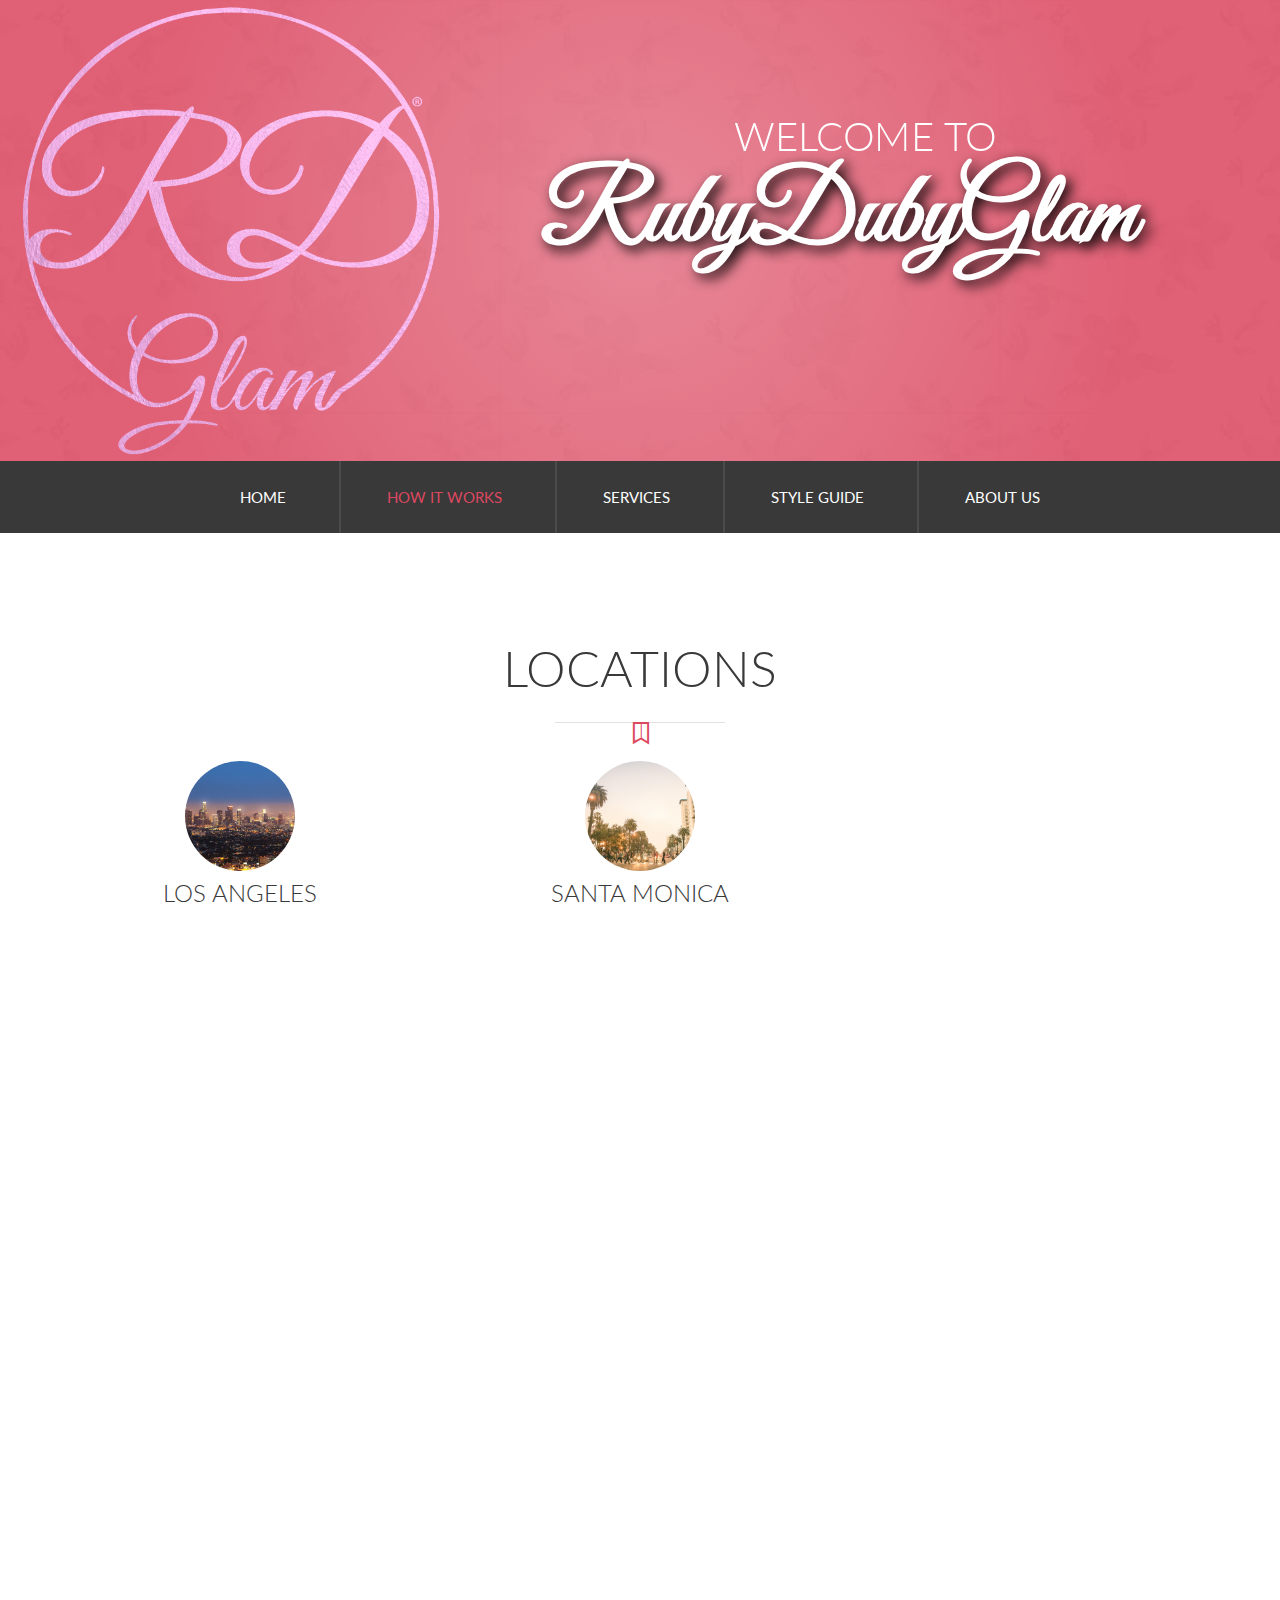
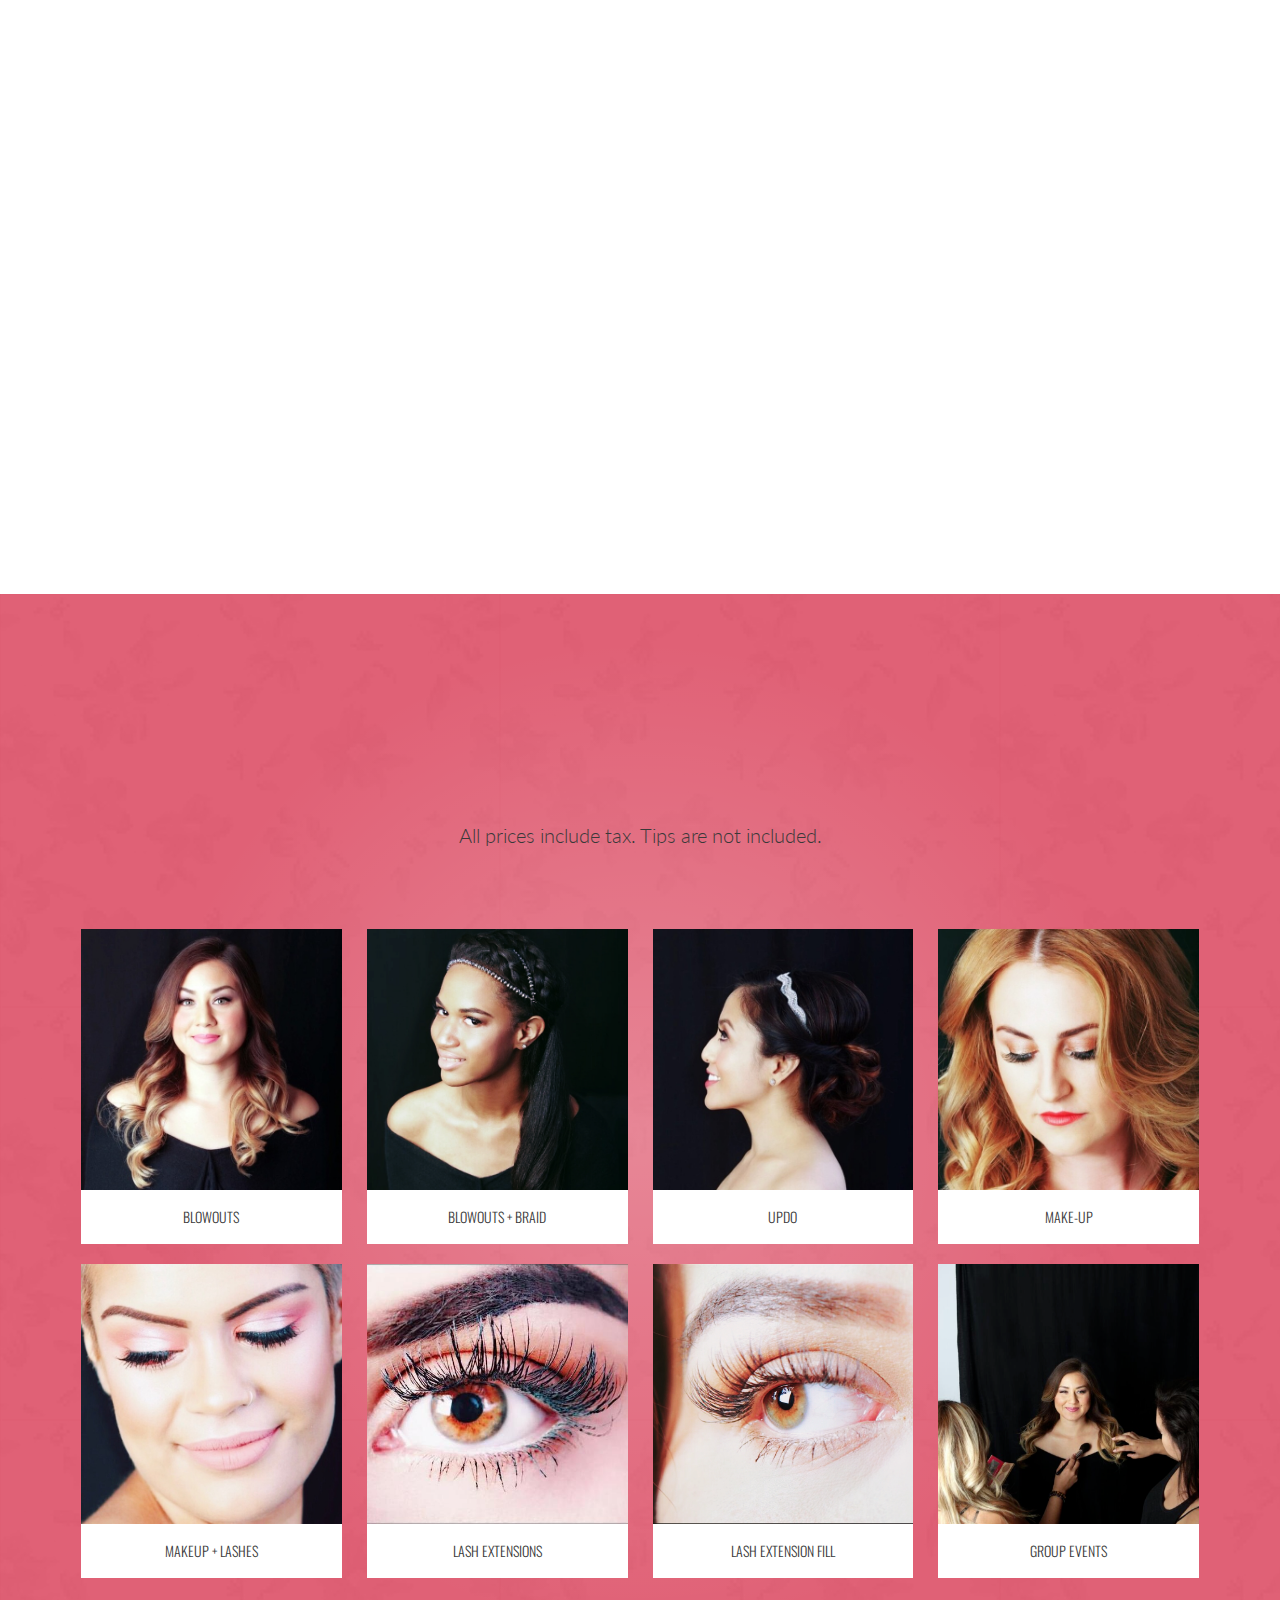
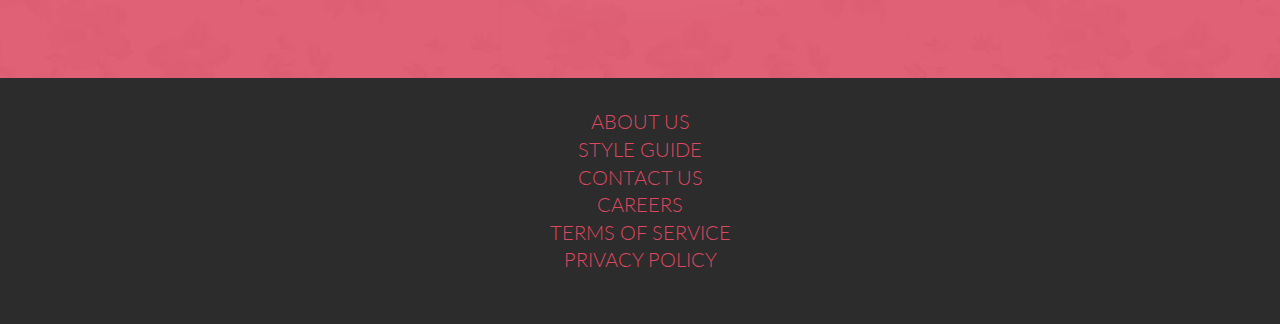
==== commit a4dc6a65: "locations to the top" ====
--- a/index.html
+++ b/index.html
@@ -16,7 +16,7 @@
         <link rel="stylesheet" href="css/animations.css">
         <link rel="stylesheet" href="css/main.css">
         <link href="https://fonts.googleapis.com/css?family=Oswald" rel="stylesheet">
-        <link href="https://fonts.googleapis.com/css?family=Roboto" rel="stylesheet">
+        <link href="https://fonts.googleapis.com/css?family=Roboto" rel="stylesheet">
         <link href="https://fonts.googleapis.com/css?family=Great+Vibes" rel="stylesheet">
         <link rel="stylesheet" href="https://cdnjs.cloudflare.com/ajax/libs/font-awesome/4.7.0/css/font-awesome.min.css">
         <script src="js/vendor/modernizr-2.6.2.min.js"></script>
@@ -88,6 +88,72 @@
         <div class="container">
             <div class="row">
                 <div class="col-sm-12 text-center">
+                    <h2 class="block-header to_animate" data-animation="fadeInDown" data-delay="300">LOCATIONS</h2>
+                </div>
+                <div class="row">
+                    <div class="block col-sm-4 to_animate" data-animation="fadeInLeft" data-delay="300">
+                        <div class="single_teaser icons style1">
+                            <img style="width:110px;" src="./img/losangeles.jpeg">
+                            <h3><a href="#services">LOS ANGELES</a></h3>
+                        </div>
+                    </div>
+                    <div class="block col-sm-4 to_animate" data-animation="fadeInLeft" data-delay="300">
+                        <div class="single_teaser icons style1">
+                            <img style="width:110px;" src="./img/Santa_monica.jpg">
+                            <h3><a href="#services">SANTA MONICA</a></h3>
+                        </div>
+                    </div>
+                    <div class="block col-sm-4 to_animate" data-animation="fadeInLeft" data-delay="300">
+                        <div class="single_teaser icons style1">
+                            <img style="width:110px;" src="./img/beverlyhills.jpg">
+                            <h3><a href="#services">BEVERLY HILLS</a></h3>
+                        </div>
+                    </div>
+                    <div class="block col-sm-4 to_animate" data-animation="fadeInLeft" data-delay="300">
+                        <div class="single_teaser icons style1">
+                            <img style="width:110px;" src="./img/woodlandhills.png">
+                            <h3><a href="#services">WOODLAND HILLS</a></h3>
+                        </div>
+                    </div>
+                    <div class="block col-sm-4 to_animate" data-animation="fadeInLeft" data-delay="300">
+                        <div class="single_teaser icons style1">
+                            <img style="width:110px;" src="./img/tarzana.png">
+                            <h3><a href="#services">TARZANA</a></h3>
+                        </div>
+                    </div>
+                    <div class="block col-sm-4 to_animate" data-animation="fadeInLeft" data-delay="300">
+                        <div class="single_teaser icons style1">
+                            <img style="width:110px;" src="./img/encino.png">
+                            <h3><a href="#services">ENCINO</a></h3>
+                        </div>
+                    </div>
+                    <div class="block col-sm-4 to_animate" data-animation="fadeInLeft" data-delay="300">
+                        <div class="single_teaser icons style1">
+                            <img style="width:110px;" src="./img/westhills.jpg">
+                            <h3><a href="#services">WEST HILLS</a></h3>
+                        </div>
+                    </div>
+                    <div class="block col-sm-4 to_animate" data-animation="fadeInLeft" data-delay="300">
+                        <div class="single_teaser icons style1">
+                            <img style="width:110px;" src="./img/Valley.png">
+                            <h3><a href="#services">RESEDA</a></h3>
+                        </div>
+                    </div>
+                    <div class="block col-sm-4 to_animate" data-animation="fadeInLeft" data-delay="300">
+                        <div class="single_teaser icons style1">
+                            <img style="width:110px;" src="./img/northridge.jpg">
+                            <h3><a href="#services">NORTHRIDGE</a></h3>
+                        </div>
+                    </div>
+                </div>
+            </div>
+        </div>
+    </section>
+
+    <section id="info" class="light_section">
+        <div class="container">
+            <div class="row">
+                <div class="col-sm-12 text-center">
                     <h2 class="block-header to_animate" data-animation="fadeInDown" data-delay="300">HOW IT WORKS</h2>
                 </div>
             </div>
@@ -310,73 +376,6 @@
             </div>
         </div>
     </section>
-
-    <section id="info" class="light_section">
-        <div class="container">
-            <div class="row">
-                <div class="col-sm-12 text-center">
-                    <h2 class="block-header to_animate" data-animation="fadeInDown" data-delay="300">LOCATIONS</h2>
-                </div>
-                <div class="row">
-                    <div class="block col-sm-4 to_animate" data-animation="fadeInLeft" data-delay="300">
-                        <div class="single_teaser icons style1">
-                            <img style="width:110px;" src="./img/losangeles.jpeg">
-                            <h3><a href="#services">LOS ANGELES</a></h3>
-                        </div>
-                    </div>
-                    <div class="block col-sm-4 to_animate" data-animation="fadeInLeft" data-delay="300">
-                        <div class="single_teaser icons style1">
-                            <img style="width:110px;" src="./img/Santa_monica_pier_entrance_evening.jpg">
-                            <h3><a href="#services">SANTA MONICA</a></h3>
-                        </div>
-                    </div>
-                    <div class="block col-sm-4 to_animate" data-animation="fadeInLeft" data-delay="300">
-                        <div class="single_teaser icons style1">
-                            <img style="width:110px;" src="./img/beverlyhills.jpg">
-                            <h3><a href="#services">BEVERLY HILLS</a></h3>
-                        </div>
-                    </div>
-                    <div class="block col-sm-4 to_animate" data-animation="fadeInLeft" data-delay="300">
-                        <div class="single_teaser icons style1">
-                            <img style="width:110px;" src="./img/woodlandhills.png">
-                            <h3><a href="#services">WOODLAND HILLS</a></h3>
-                        </div>
-                    </div>
-                    <div class="block col-sm-4 to_animate" data-animation="fadeInLeft" data-delay="300">
-                        <div class="single_teaser icons style1">
-                            <img style="width:110px;" src="./img/tarzana.png">
-                            <h3><a href="#services">TARZANA</a></h3>
-                        </div>
-                    </div>
-                    <div class="block col-sm-4 to_animate" data-animation="fadeInLeft" data-delay="300">
-                        <div class="single_teaser icons style1">
-                            <img style="width:110px;" src="./img/encino.png">
-                            <h3><a href="#services">ENCINO</a></h3>
-                        </div>
-                    </div>
-                    <div class="block col-sm-4 to_animate" data-animation="fadeInLeft" data-delay="300">
-                        <div class="single_teaser icons style1">
-                            <img style="width:110px;" src="./img/westhills.jpg">
-                            <h3><a href="#services">WEST HILLS</a></h3>
-                        </div>
-                    </div>
-                    <div class="block col-sm-4 to_animate" data-animation="fadeInLeft" data-delay="300">
-                        <div class="single_teaser icons style1">
-                            <img style="width:110px;" src="./img/Valley.png">
-                            <h3><a href="#services">RESEDA</a></h3>
-                        </div>
-                    </div>
-                    <div class="block col-sm-4 to_animate" data-animation="fadeInLeft" data-delay="300">
-                        <div class="single_teaser icons style1">
-                            <img style="width:110px;" src="./img/northridge.jpg">
-                            <h3><a href="#services">NORTHRIDGE</a></h3>
-                        </div>
-                    </div>
-                </div>
-            </div>
-        </div>
-    </section>
-
 
 
     <section id="copyright" class="light_section" style="background-color: #2C2C2C;">
--- a/css/main.css
+++ b/css/main.css
@@ -327,6 +327,7 @@
 ::selection {
 background: #DD4861;
 color: #fff;
+overflow-x: hidden;
 }
 
 ::-moz-selection {
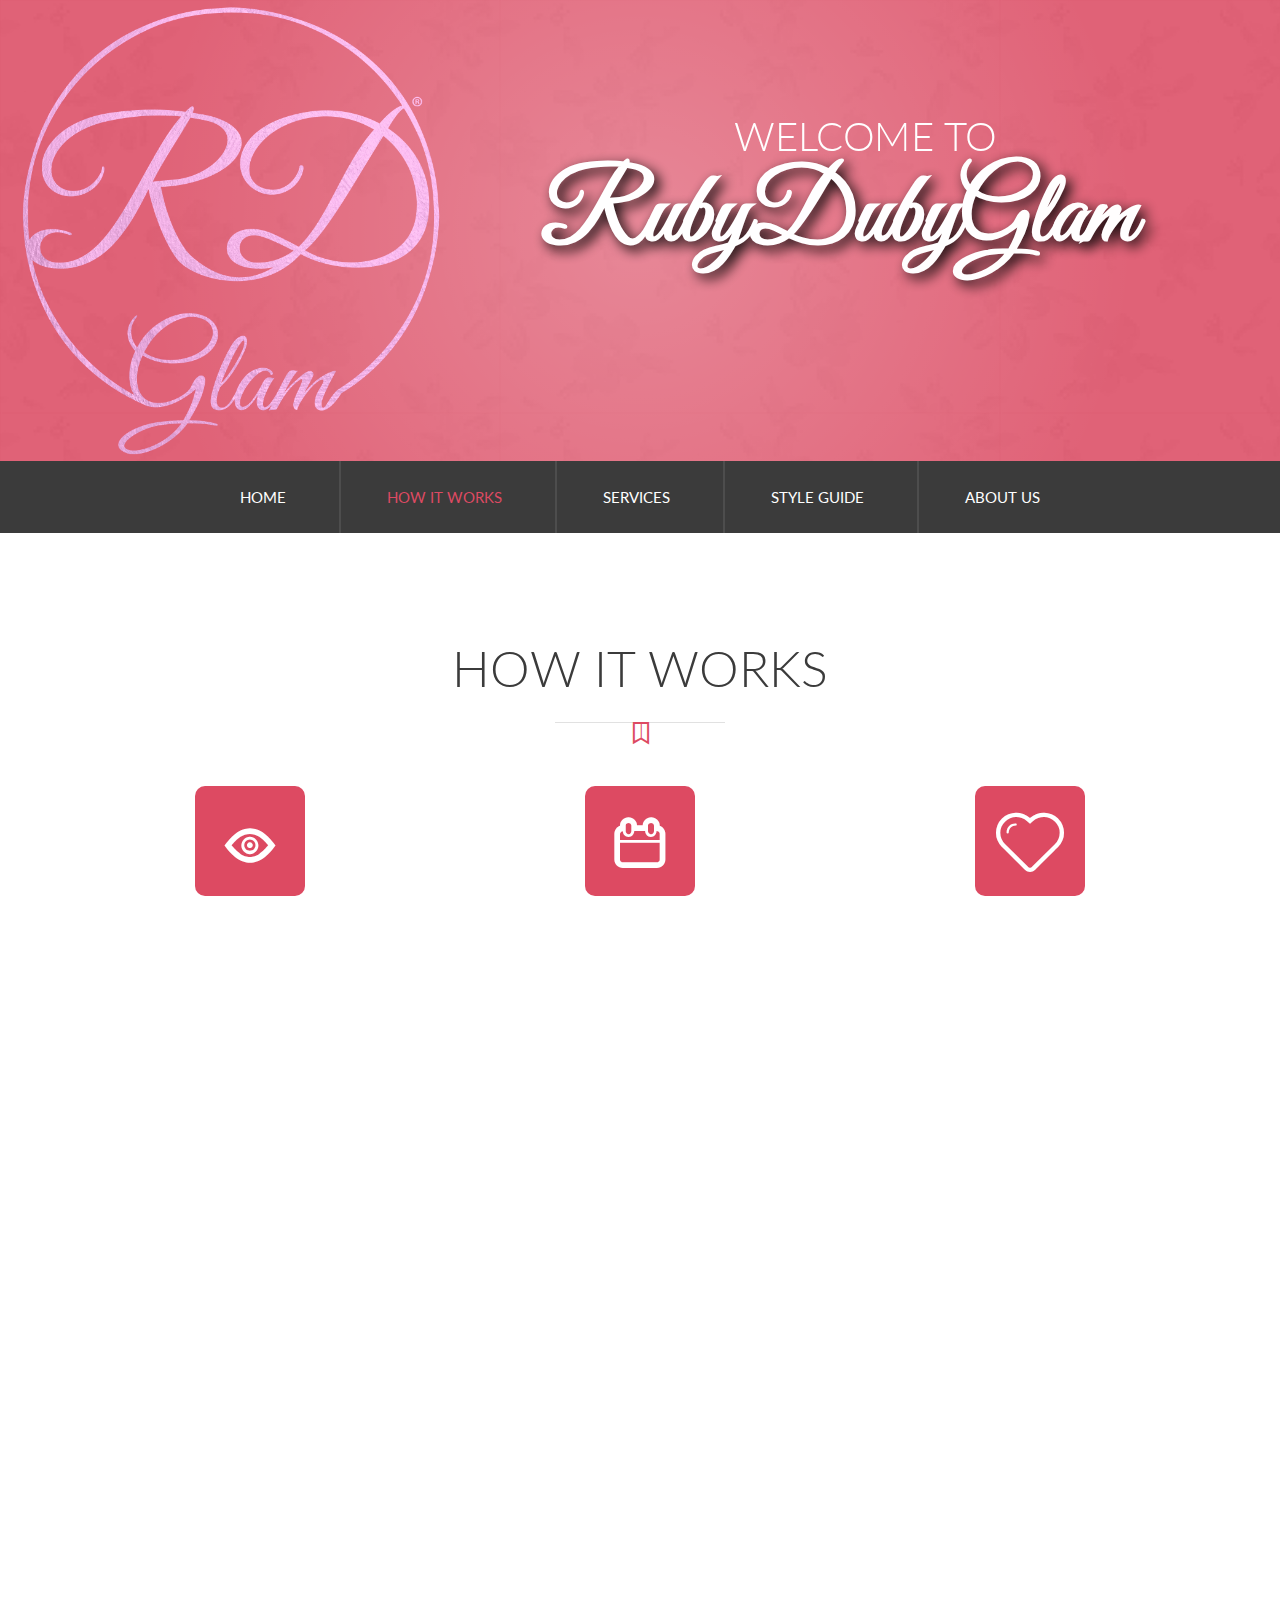
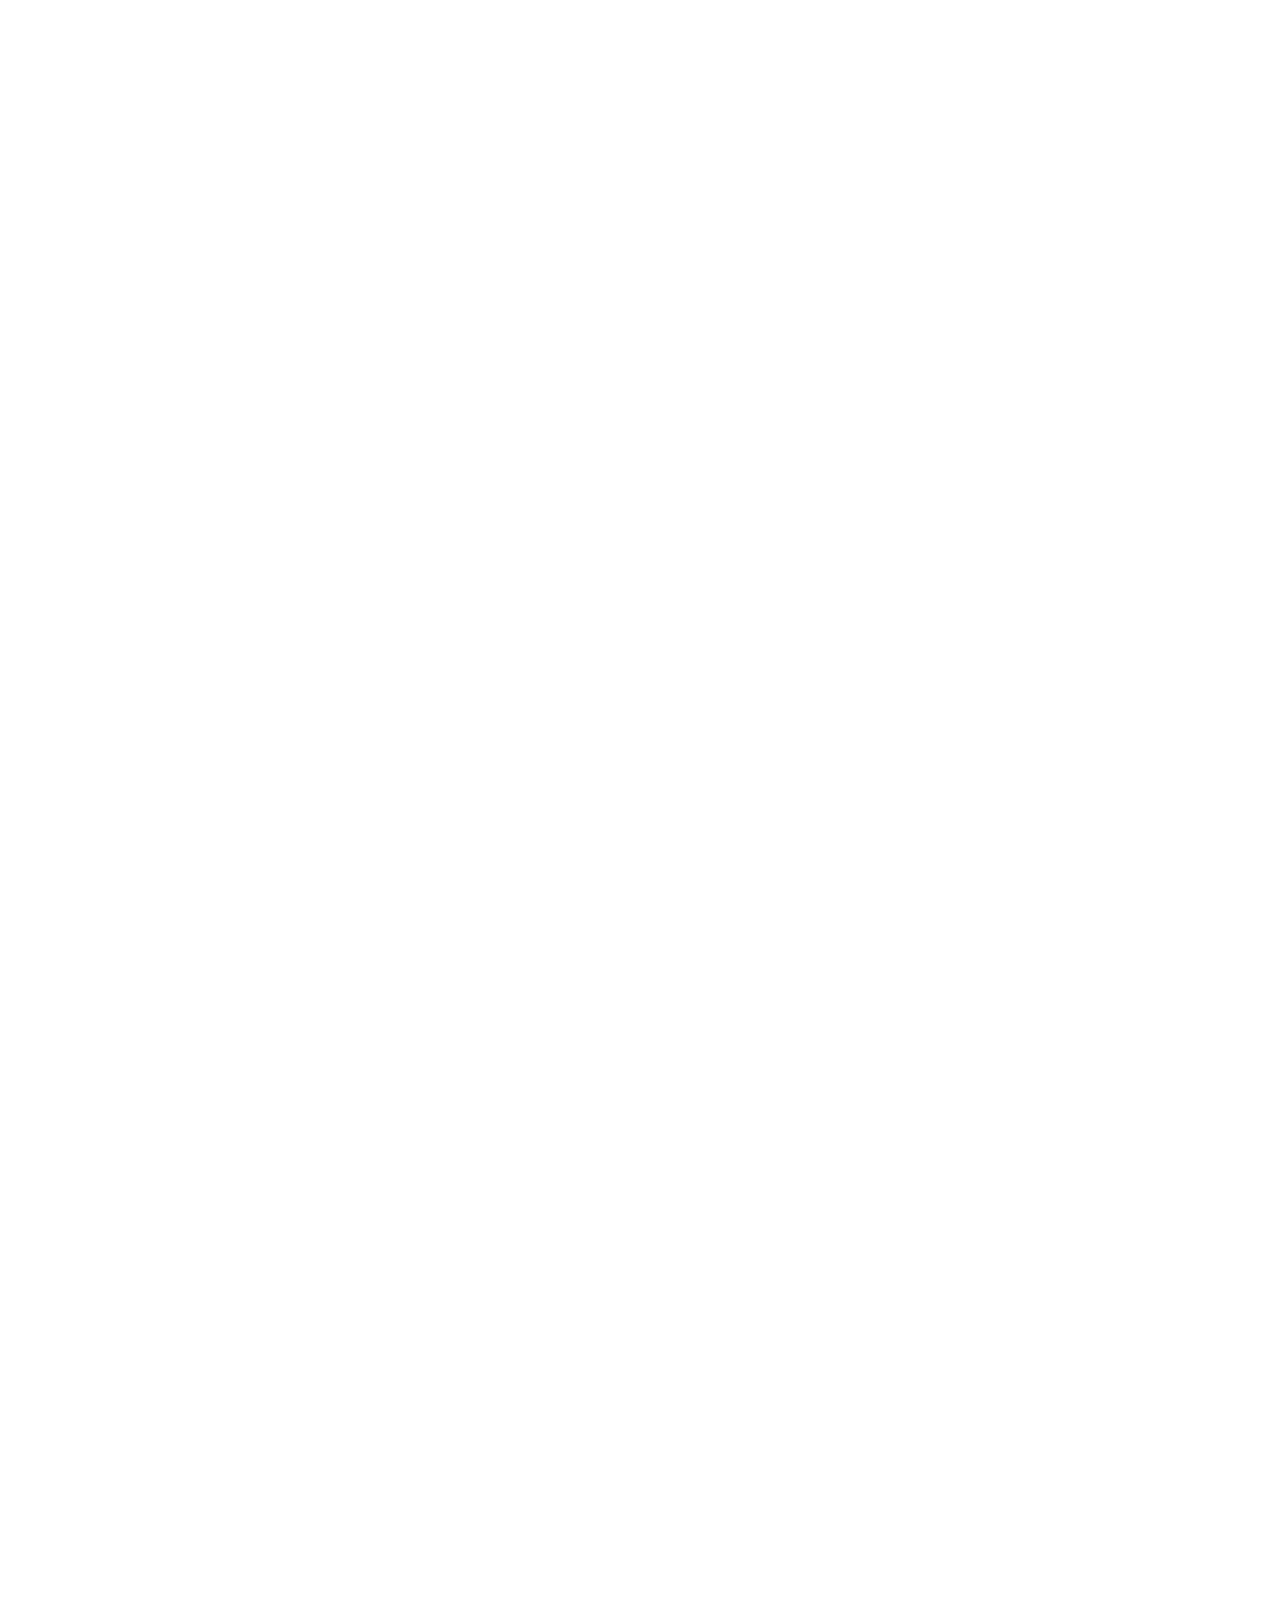
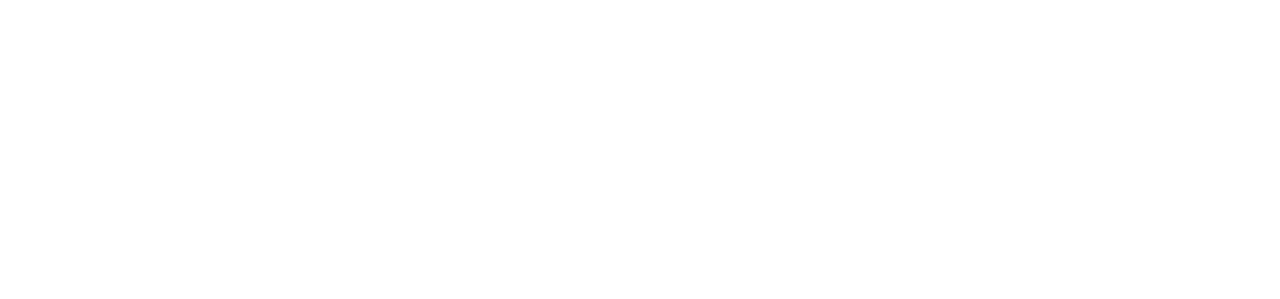
==== commit eedc1f0e: "updated @media and footer nav" ====
--- a/index.html
+++ b/index.html
@@ -58,7 +58,9 @@
 
                 <div class="col-sm-12 mainmenu_wrap">
                     <div class="main-menu-icon visible-xs">
-
+                        <span></span>
+                        <span></span>
+                        <span></span>
                     </div>
                     <nav>
                         <ul id="mainmenu" class="menu nav sf-menu responsive-menu superfish">
@@ -88,77 +90,11 @@
         <div class="container">
             <div class="row">
                 <div class="col-sm-12 text-center">
-                    <h2 class="block-header to_animate" data-animation="fadeInDown" data-delay="300">LOCATIONS</h2>
-                </div>
-                <div class="row">
-                    <div class="block col-sm-4 to_animate" data-animation="fadeInLeft" data-delay="300">
-                        <div class="single_teaser icons style1">
-                            <img style="width:110px;" src="./img/losangeles.jpeg">
-                            <h3><a href="#services">LOS ANGELES</a></h3>
-                        </div>
-                    </div>
-                    <div class="block col-sm-4 to_animate" data-animation="fadeInLeft" data-delay="300">
-                        <div class="single_teaser icons style1">
-                            <img style="width:110px;" src="./img/Santa_monica.jpg">
-                            <h3><a href="#services">SANTA MONICA</a></h3>
-                        </div>
-                    </div>
-                    <div class="block col-sm-4 to_animate" data-animation="fadeInLeft" data-delay="300">
-                        <div class="single_teaser icons style1">
-                            <img style="width:110px;" src="./img/beverlyhills.jpg">
-                            <h3><a href="#services">BEVERLY HILLS</a></h3>
-                        </div>
-                    </div>
-                    <div class="block col-sm-4 to_animate" data-animation="fadeInLeft" data-delay="300">
-                        <div class="single_teaser icons style1">
-                            <img style="width:110px;" src="./img/woodlandhills.png">
-                            <h3><a href="#services">WOODLAND HILLS</a></h3>
-                        </div>
-                    </div>
-                    <div class="block col-sm-4 to_animate" data-animation="fadeInLeft" data-delay="300">
-                        <div class="single_teaser icons style1">
-                            <img style="width:110px;" src="./img/tarzana.png">
-                            <h3><a href="#services">TARZANA</a></h3>
-                        </div>
-                    </div>
-                    <div class="block col-sm-4 to_animate" data-animation="fadeInLeft" data-delay="300">
-                        <div class="single_teaser icons style1">
-                            <img style="width:110px;" src="./img/encino.png">
-                            <h3><a href="#services">ENCINO</a></h3>
-                        </div>
-                    </div>
-                    <div class="block col-sm-4 to_animate" data-animation="fadeInLeft" data-delay="300">
-                        <div class="single_teaser icons style1">
-                            <img style="width:110px;" src="./img/westhills.jpg">
-                            <h3><a href="#services">WEST HILLS</a></h3>
-                        </div>
-                    </div>
-                    <div class="block col-sm-4 to_animate" data-animation="fadeInLeft" data-delay="300">
-                        <div class="single_teaser icons style1">
-                            <img style="width:110px;" src="./img/Valley.png">
-                            <h3><a href="#services">RESEDA</a></h3>
-                        </div>
-                    </div>
-                    <div class="block col-sm-4 to_animate" data-animation="fadeInLeft" data-delay="300">
-                        <div class="single_teaser icons style1">
-                            <img style="width:110px;" src="./img/northridge.jpg">
-                            <h3><a href="#services">NORTHRIDGE</a></h3>
-                        </div>
-                    </div>
-                </div>
-            </div>
-        </div>
-    </section>
-
-    <section id="info" class="light_section">
-        <div class="container">
-            <div class="row">
-                <div class="col-sm-12 text-center">
-                    <h2 class="block-header to_animate" data-animation="fadeInDown" data-delay="300">HOW IT WORKS</h2>
-                </div>
-            </div>
-            <div class="row">
-                <div class="block col-sm-4 to_animate" data-animation="fadeInLeft" data-delay="300">
+                    <h2 class="block-header">HOW IT WORKS</h2>
+                </div>
+            </div>
+            <div class="row">
+                <div class="block col-sm-4">
                     <div class="single_teaser icons style1">
                         <div class="icons_introimg image-icon">
                             <a href="#services"><i class="rt-icon-eye-outline"></i></a>
@@ -167,7 +103,7 @@
                         <p class="introtext">Select one of our signature looks or create your own. Our pro stylist can create any look.</p>
                     </div>
                 </div>
-                <div class="block col-sm-4 to_animate" data-animation="fadeInUp" data-delay="300">
+                <div class="block col-sm-4">
                     <div class="single_teaser icons style1">
                         <div class="icons_introimg image-icon">
                             <a href="https://www.rubydubyglam.com/"><i class="rt-icon-calender-outline"></i></a>
@@ -177,7 +113,7 @@
 </p>
                     </div>
                 </div>
-                <div class="block col-sm-4 to_animate" data-animation="fadeInRight" data-delay="300">
+                <div class="block col-sm-4">
                     <div class="single_teaser icons style1">
                         <div class="icons_introimg image-icon">
                             <a href="styleguide.html"><i class="rt-icon-heart4"></i></a>
@@ -191,26 +127,23 @@
         </div>
     </section>
 
-
-
     <section id="services" class="color_section gradient bg_image">
         <div class="container">
             <div class="row">
                 <div class="col-sm-12">
-                    <h2 class="block-header text-center to_animate" data-animation="slideUp">OUR SERVICES</h2>
+                    <h2 class="block-header text-center">OUR SERVICES</h2>
                     <p class="text-center">
                         All prices include tax. Tips are not included.
                     </p>
                 </div>
             </div>
 
-
             <div class="row">
                 <ul id="gallery-grid" class="gallery-grid col-sm-12">
 
                     <li>
-                        <a href="#" data-largesrc="example/Archive/blowout.jpg" data-title="Project Name 1" data-description="data-description">
-                            <img src="example/Archive/blowout.png" alt=""/>
+                        <a href="#" data-largesrc="./example/Archive/blowout.png" data-title="Project Name 1" data-description="data-description">
+                            <img src="./example/Archive/blowout.png" alt=""/>
                         </a>
                         <h3 class="oswald-text">BLOWOUTS </h3>
                         <div class="portfolio_description">
@@ -377,10 +310,76 @@
         </div>
     </section>
 
+    <section id="info" class="light_section">
+        <div class="container">
+            <div class="row">
+                <div class="col-sm-12 text-center">
+                    <h2 class="block-header">LOCATIONS</h2>
+                </div>
+                <div class="row">
+                    <div class="block col-sm-4">
+                        <div class="single_teaser icons style1">
+                            <img style="width:110px;" src="./img/losangeles.jpeg">
+                            <h3><a href="#services">LOS ANGELES</a></h3>
+                        </div>
+                    </div>
+                    <div class="block col-sm-4">
+                        <div class="single_teaser icons style1">
+                            <img style="width:110px;" src="./img/Santa_monica.jpg">
+                            <h3><a href="#services">SANTA MONICA</a></h3>
+                        </div>
+                    </div>
+                    <div class="block col-sm-4">
+                        <div class="single_teaser icons style1">
+                            <img style="width:110px;" src="./img/beverlyhills.jpg">
+                            <h3><a href="#services">BEVERLY HILLS</a></h3>
+                        </div>
+                    </div>
+                    <div class="block col-sm-4">
+                        <div class="single_teaser icons style1">
+                            <img style="width:110px;" src="./img/woodlandhills.png">
+                            <h3><a href="#services">WOODLAND HILLS</a></h3>
+                        </div>
+                    </div>
+                    <div class="block col-sm-4">
+                        <div class="single_teaser icons style1">
+                            <img style="width:110px;" src="./img/tarzana.png">
+                            <h3><a href="#services">TARZANA</a></h3>
+                        </div>
+                    </div>
+                    <div class="block col-sm-4">
+                        <div class="single_teaser icons style1">
+                            <img style="width:110px;" src="./img/encino.png">
+                            <h3><a href="#services">ENCINO</a></h3>
+                        </div>
+                    </div>
+                    <div class="block col-sm-4">
+                        <div class="single_teaser icons style1">
+                            <img style="width:110px;" src="./img/westhills.jpg">
+                            <h3><a href="#services">WEST HILLS</a></h3>
+                        </div>
+                    </div>
+                    <div class="block col-sm-4">
+                        <div class="single_teaser icons style1">
+                            <img style="width:110px;" src="./img/Valley.png">
+                            <h3><a href="#services">RESEDA</a></h3>
+                        </div>
+                    </div>
+                    <div class="block col-sm-4">
+                        <div class="single_teaser icons style1">
+                            <img style="width:110px;" src="./img/northridge.jpg">
+                            <h3><a href="#services">NORTHRIDGE</a></h3>
+                        </div>
+                    </div>
+                </div>
+            </div>
+        </div>
+    </section>
+
 
     <section id="copyright" class="light_section" style="background-color: #2C2C2C;">
         <div class="container">
-            <div class="row">
+            <div class="row" id="bottom_nav" style="display: flex;">
                 <div class="col-sm-12 text-center">
                     <a href="./aboutus.html">ABOUT US</a>
                 </div>
--- a/css/main.css
+++ b/css/main.css
@@ -323,11 +323,12 @@
 
 /*** general styles ***/
 
-html, body {position: relative; width: 100%; height: 100%;}
+html, body {position: relative; width: 100%; height: 100%; overflow-x: hidden; max-width: : 100%;}
 ::selection {
 background: #DD4861;
 color: #fff;
 overflow-x: hidden;
+max-width: : 100%;
 }
 
 ::-moz-selection {
@@ -341,6 +342,8 @@
 font-weight: 300;
 color: #808080;
 background-color: #fff;
+width: 100vw;
+overflow-x: hidden;
 }
 
 h1,
@@ -1084,9 +1087,9 @@
                                 text-transform: uppercase;
                                 color: white;
                                 font-weight: 700;
-                                font-size: 1300%;
+                                font-size: 1100%;
                                 letter-spacing: -1px;
-                                margin: 0 0 2% -9%;
+                                margin: 0 0 2% -11%;
                             }
                             #mainslider h4 {
                                 font-size: 400%;
@@ -1105,7 +1108,7 @@
                                 text-transform: uppercase;
                                 display: inline-block;
                                 background-color: transparent;
-                                margin: 0 0 2% 34%;
+                                margin: 0 0 2% 31%;
 
                                 -webkit-transition: all 0.35s ease-in-out;
                                 -moz-transition: all 0.35s ease-in-out;
@@ -1700,6 +1703,9 @@
                                                                                                                                 /*visibility: hidden;*/
                                                                                                                                 /*display: ;*/
                                                                                                                             }
+                                                                                                                            #bottom_nav {
+                                                                                                                                flex-direction: column;
+                                                                                                                            }
                                                                                                                         }
 
                                                                                                                         /*421*/
@@ -1748,6 +1754,9 @@
                                                                                                                                         /*visibility: hidden;*/
                                                                                                                                         /*display: ;*/
                                                                                                                                     }
+                                                                                                                                    #bottom_nav {
+                                                                                                                                        flex-direction: column;
+                                                                                                                                    }
                                                                                                                                 }
 
                                                                                                                                 /*376*/
@@ -1796,6 +1805,9 @@
                                                                                                                                                 /*visibility: hidden;*/
                                                                                                                                                 /*display: ;*/
                                                                                                                                             }
+                                                                                                                                            #bottom_nav {
+                                                                                                                                                flex-direction: column;
+                                                                                                                                            }
                                                                                                                                         }
 
                                                                                                                                         /*321*/
@@ -1804,7 +1816,7 @@
                                                                                                                                                         text-transform: uppercase;
                                                                                                                                                         color: white;
                                                                                                                                                         font-weight: 700;
-                                                                                                                                                        font-size: 300%;
+                                                                                                                                                        font-size: 266%;
                                                                                                                                                         letter-spacing: -1px;
                                                                                                                                                         margin: 0px 0 2% -162%;
                                                                                                                                                     }
@@ -1843,6 +1855,9 @@
                                                                                                                                                     #mainslider img {
                                                                                                                                                         /*visibility: hidden;*/
                                                                                                                                                         /*display: ;*/
+                                                                                                                                                    }
+                                                                                                                                                    #bottom_nav {
+                                                                                                                                                        flex-direction: column;
                                                                                                                                                     }
                                                                                                                                                 }
 
@@ -4552,6 +4567,7 @@
 height: 100%;
 overflow: hidden;
 position: relative;
+overflow: scroll;
 }
 
 .gallery-details {
@@ -4659,3 +4675,12 @@
 .locations {
     font-family: 'Great Vibes', cursive;
 }
+
+.bottom_space {
+    margin-bottom: 7%;
+}
+
+#instafeed {
+    width: 100%;
+    height: 100%;
+}
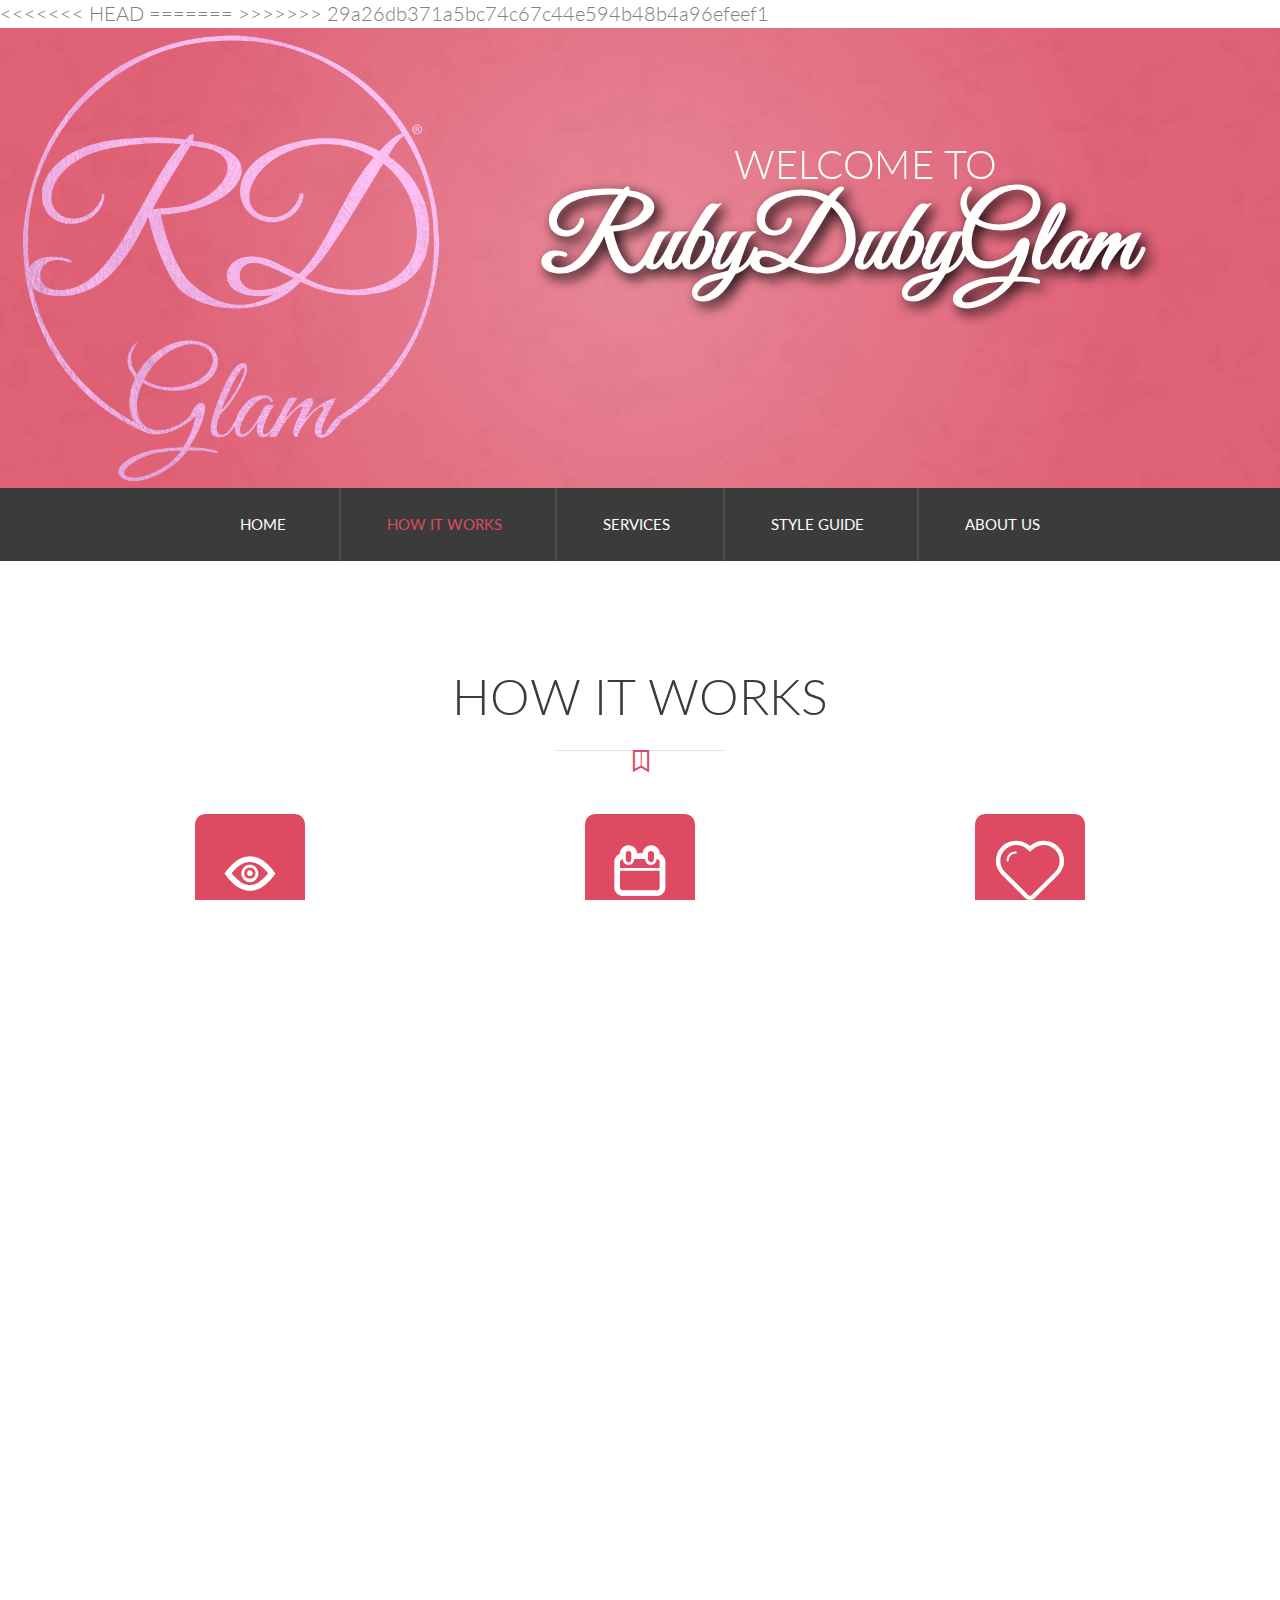
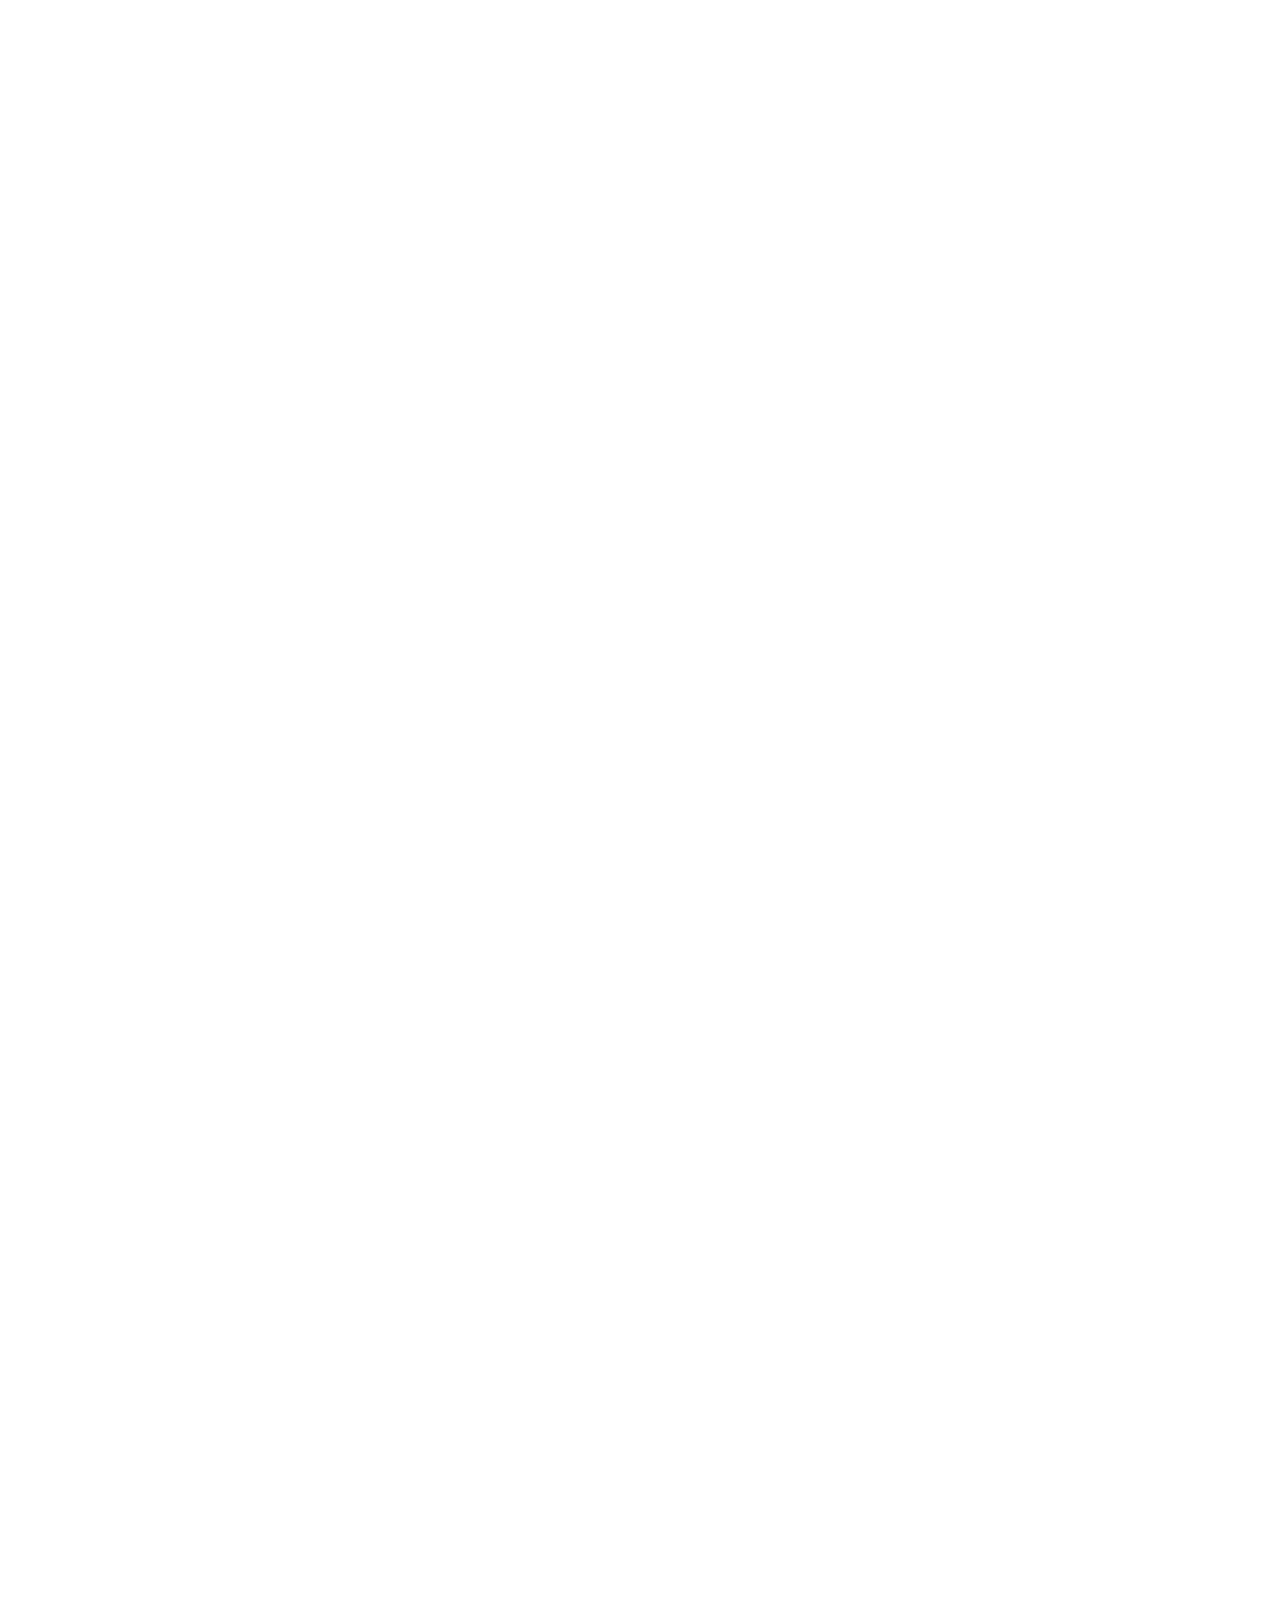
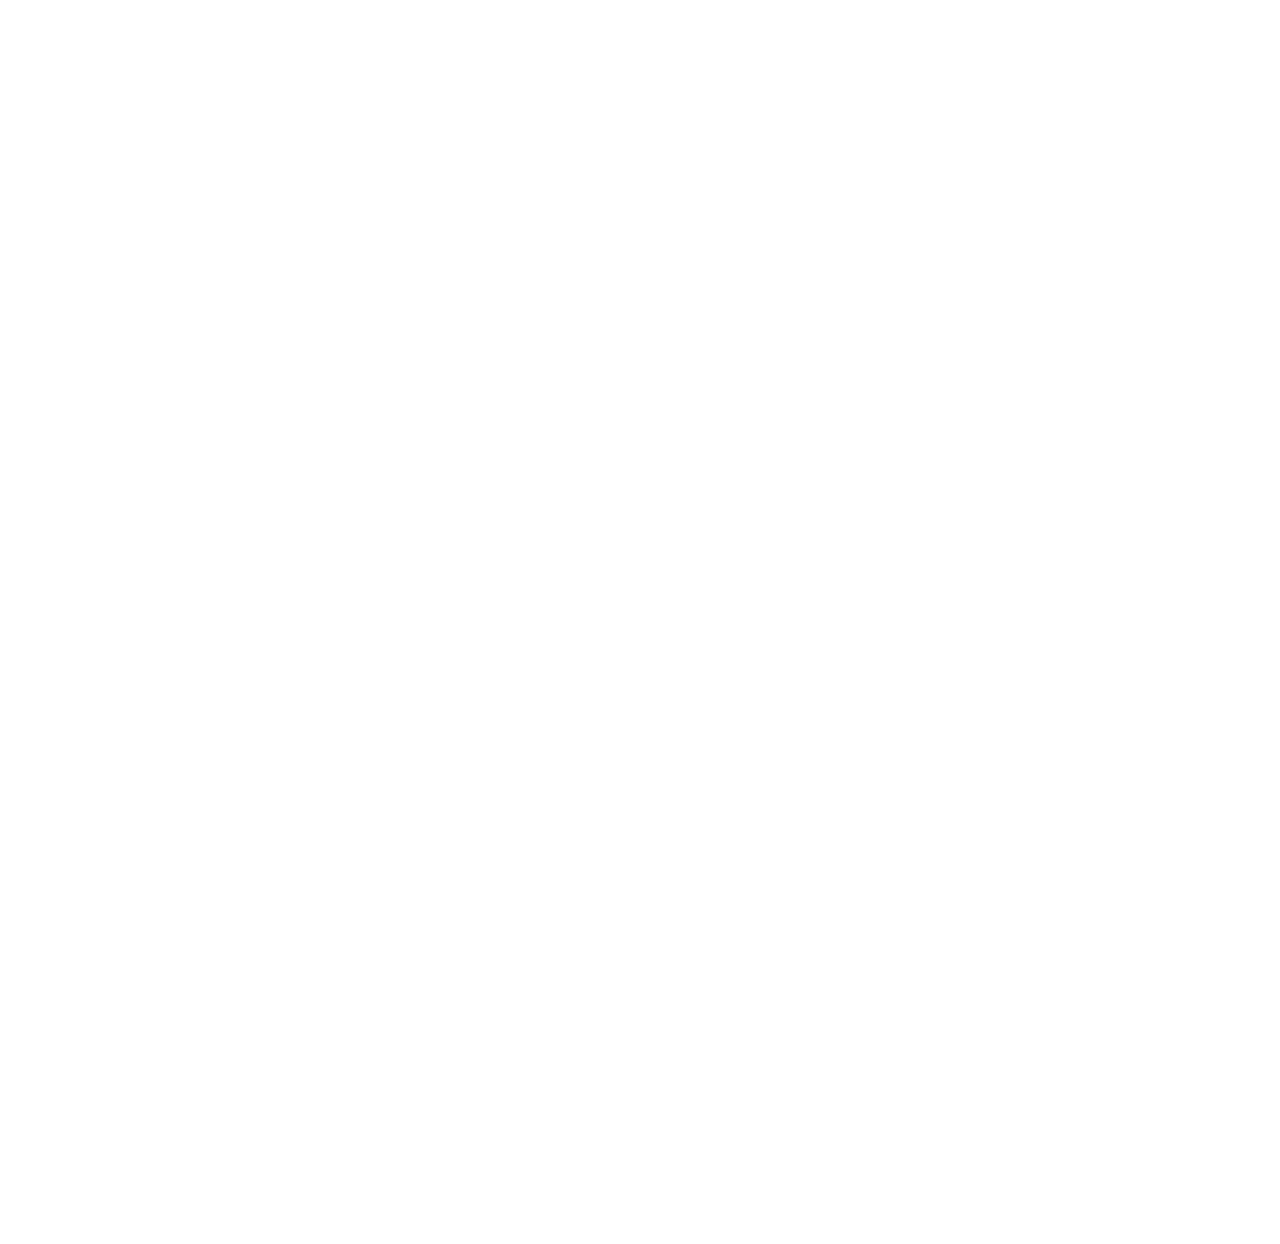
==== commit 856f613a: "updated @media and footer nav" ====
--- a/index.html
+++ b/index.html
@@ -16,7 +16,11 @@
         <link rel="stylesheet" href="css/animations.css">
         <link rel="stylesheet" href="css/main.css">
         <link href="https://fonts.googleapis.com/css?family=Oswald" rel="stylesheet">
+<<<<<<< HEAD
         <link href="https://fonts.googleapis.com/css?family=Roboto" rel="stylesheet">
+=======
+        <link href="https://fonts.googleapis.com/css?family=Roboto" rel="stylesheet">
+>>>>>>> 29a26db371a5bc74c67c44e594b48b4a96efeef1
         <link href="https://fonts.googleapis.com/css?family=Great+Vibes" rel="stylesheet">
         <link rel="stylesheet" href="https://cdnjs.cloudflare.com/ajax/libs/font-awesome/4.7.0/css/font-awesome.min.css">
         <script src="js/vendor/modernizr-2.6.2.min.js"></script>
@@ -58,9 +62,7 @@
 
                 <div class="col-sm-12 mainmenu_wrap">
                     <div class="main-menu-icon visible-xs">
-                        <span></span>
-                        <span></span>
-                        <span></span>
+
                     </div>
                     <nav>
                         <ul id="mainmenu" class="menu nav sf-menu responsive-menu superfish">
@@ -174,11 +176,19 @@
                                 <h3>Project 1 Details</h3>
                                 <p class="description">
                                     RDG’s  Signature Blowouts +  Braid
+<<<<<<< HEAD
                                 </p>
                                 <p>
                                     Pair your blowout with a trendy braid. Channel your inner Goddess with a romantic braid. Add-on to your blowout.
                                     Add-on price $25
                                 </p>
+=======
+                                </p>
+                                <p>
+                                    Pair your blowout with a trendy braid. Channel your inner Goddess with a romantic braid. Add-on to your blowout.
+                                    Add-on price $25
+                                </p>
+>>>>>>> 29a26db371a5bc74c67c44e594b48b4a96efeef1
                                 <!-- <p class="skills"><span>Price:</span> $75</p>
                                 <p class="client"><span>Duration:</span> 50 mins</p>
                                 <p class="location"><span>Area of Service:</span> Los Angeles</p> -->
@@ -218,12 +228,21 @@
                                 <h3>Project 1 Details</h3>
                                 <p class="description">
                                     Ruby Duby Glam-amour
+<<<<<<< HEAD
                                 </p>
                                 <p>
                                     We love glamour! Our stylist are experts in the industry's latest and best techniques to help you achieve the look you desire whether it’s a fresh face for a daytime event or full glam for your trendy evening event. You can trust we can achieve the look you need for your next event.
                                     Full makeup application, including optional contour and highlight.
                                     Average 1.5 hour duration, $75
                                 </p>
+=======
+                                </p>
+                                <p>
+                                    We love glamour! Our stylist are experts in the industry's latest and best techniques to help you achieve the look you desire whether it’s a fresh face for a daytime event or full glam for your trendy evening event. You can trust we can achieve the look you need for your next event.
+                                    Full makeup application, including optional contour and highlight.
+                                    Average 1.5 hour duration, $75
+                                </p>
+>>>>>>> 29a26db371a5bc74c67c44e594b48b4a96efeef1
                                 <!-- <p class="skills"><span>Price:</span> $75</p>
                                 <p class="client"><span>Duration:</span> 60 mins</p>
                                 <p class="location"><span>Area of Service:</span> Los Angeles</p> -->
@@ -241,12 +260,21 @@
                                 <h3>Project 1 Details</h3>
                                 <p class="description">
                                     Ruby Duby Glam-amour + Lashes
+<<<<<<< HEAD
                                 </p>
                                 <p>
                                     We love glamour! Our stylist are experts in the industry's latest and best techniques to help you achieve the look you desire whether it’s a fresh face for a daytime event or full glam for your trendy evening event. You can trust we can achieve the look you need for your next event.
                                     Full makeup application including faux lash strip of your choice & optional contour and highlight. Our beauty stylist carry a variety of lash strips to complete your look. Add on to your MakeUp Service
                                     Add-on price $25
                                 </p>
+=======
+                                </p>
+                                <p>
+                                    We love glamour! Our stylist are experts in the industry's latest and best techniques to help you achieve the look you desire whether it’s a fresh face for a daytime event or full glam for your trendy evening event. You can trust we can achieve the look you need for your next event.
+                                    Full makeup application including faux lash strip of your choice & optional contour and highlight. Our beauty stylist carry a variety of lash strips to complete your look. Add on to your MakeUp Service
+                                    Add-on price $25
+                                </p>
+>>>>>>> 29a26db371a5bc74c67c44e594b48b4a96efeef1
                                 <!-- <p class="skills"><span>Price:</span> $25</p>
                                 <p class="client"><span>Duration:</span> 60 mins</p>
                                 <p class="location"><span>Area of Service:</span> Los Angeles</p> -->
@@ -314,15 +342,23 @@
         <div class="container">
             <div class="row">
                 <div class="col-sm-12 text-center">
+<<<<<<< HEAD
                     <h2 class="block-header">LOCATIONS</h2>
                 </div>
                 <div class="row">
                     <div class="block col-sm-4">
+=======
+                    <h2 class="block-header to_animate" data-animation="fadeInDown" data-delay="300">LOCATIONS</h2>
+                </div>
+                <div class="row">
+                    <div class="block col-sm-4 to_animate" data-animation="fadeInLeft" data-delay="300">
+>>>>>>> 29a26db371a5bc74c67c44e594b48b4a96efeef1
                         <div class="single_teaser icons style1">
                             <img style="width:110px;" src="./img/losangeles.jpeg">
                             <h3><a href="#services">LOS ANGELES</a></h3>
                         </div>
                     </div>
+<<<<<<< HEAD
                     <div class="block col-sm-4">
                         <div class="single_teaser icons style1">
                             <img style="width:110px;" src="./img/Santa_monica.jpg">
@@ -330,42 +366,75 @@
                         </div>
                     </div>
                     <div class="block col-sm-4">
+=======
+                    <div class="block col-sm-4 to_animate" data-animation="fadeInLeft" data-delay="300">
+                        <div class="single_teaser icons style1">
+                            <img style="width:110px;" src="./img/Santa_monica_pier_entrance_evening.jpg">
+                            <h3><a href="#services">SANTA MONICA</a></h3>
+                        </div>
+                    </div>
+                    <div class="block col-sm-4 to_animate" data-animation="fadeInLeft" data-delay="300">
+>>>>>>> 29a26db371a5bc74c67c44e594b48b4a96efeef1
                         <div class="single_teaser icons style1">
                             <img style="width:110px;" src="./img/beverlyhills.jpg">
                             <h3><a href="#services">BEVERLY HILLS</a></h3>
                         </div>
                     </div>
-                    <div class="block col-sm-4">
+<<<<<<< HEAD
+                    <div class="block col-sm-4">
+=======
+                    <div class="block col-sm-4 to_animate" data-animation="fadeInLeft" data-delay="300">
+>>>>>>> 29a26db371a5bc74c67c44e594b48b4a96efeef1
                         <div class="single_teaser icons style1">
                             <img style="width:110px;" src="./img/woodlandhills.png">
                             <h3><a href="#services">WOODLAND HILLS</a></h3>
                         </div>
                     </div>
-                    <div class="block col-sm-4">
+<<<<<<< HEAD
+                    <div class="block col-sm-4">
+=======
+                    <div class="block col-sm-4 to_animate" data-animation="fadeInLeft" data-delay="300">
+>>>>>>> 29a26db371a5bc74c67c44e594b48b4a96efeef1
                         <div class="single_teaser icons style1">
                             <img style="width:110px;" src="./img/tarzana.png">
                             <h3><a href="#services">TARZANA</a></h3>
                         </div>
                     </div>
-                    <div class="block col-sm-4">
+<<<<<<< HEAD
+                    <div class="block col-sm-4">
+=======
+                    <div class="block col-sm-4 to_animate" data-animation="fadeInLeft" data-delay="300">
+>>>>>>> 29a26db371a5bc74c67c44e594b48b4a96efeef1
                         <div class="single_teaser icons style1">
                             <img style="width:110px;" src="./img/encino.png">
                             <h3><a href="#services">ENCINO</a></h3>
                         </div>
                     </div>
-                    <div class="block col-sm-4">
+<<<<<<< HEAD
+                    <div class="block col-sm-4">
+=======
+                    <div class="block col-sm-4 to_animate" data-animation="fadeInLeft" data-delay="300">
+>>>>>>> 29a26db371a5bc74c67c44e594b48b4a96efeef1
                         <div class="single_teaser icons style1">
                             <img style="width:110px;" src="./img/westhills.jpg">
                             <h3><a href="#services">WEST HILLS</a></h3>
                         </div>
                     </div>
-                    <div class="block col-sm-4">
+<<<<<<< HEAD
+                    <div class="block col-sm-4">
+=======
+                    <div class="block col-sm-4 to_animate" data-animation="fadeInLeft" data-delay="300">
+>>>>>>> 29a26db371a5bc74c67c44e594b48b4a96efeef1
                         <div class="single_teaser icons style1">
                             <img style="width:110px;" src="./img/Valley.png">
                             <h3><a href="#services">RESEDA</a></h3>
                         </div>
                     </div>
-                    <div class="block col-sm-4">
+<<<<<<< HEAD
+                    <div class="block col-sm-4">
+=======
+                    <div class="block col-sm-4 to_animate" data-animation="fadeInLeft" data-delay="300">
+>>>>>>> 29a26db371a5bc74c67c44e594b48b4a96efeef1
                         <div class="single_teaser icons style1">
                             <img style="width:110px;" src="./img/northridge.jpg">
                             <h3><a href="#services">NORTHRIDGE</a></h3>
@@ -375,11 +444,27 @@
             </div>
         </div>
     </section>
+<<<<<<< HEAD
+=======
+
+>>>>>>> 29a26db371a5bc74c67c44e594b48b4a96efeef1
 
 
     <section id="copyright" class="light_section" style="background-color: #2C2C2C;">
         <div class="container">
             <div class="row" id="bottom_nav" style="display: flex;">
+                <div class="col-sm-12 text-center">
+                    <a href="./aboutus.html">ABOUT US</a>
+                </div>
+                <div class="col-sm-12 text-center">
+                    <a href="./styleguide.html">STYLE GUIDE</a>
+                </div>
+                <div class="col-sm-12 text-center">
+                    <a href="./contactus.html">CONTACT US</a>
+                </div>
+                <div class="col-sm-12 text-center">
+                    <a href="./careers.html">CAREERS</a>
+                </div>
                 <div class="col-sm-12 text-center">
                     <a href="./aboutus.html">ABOUT US</a>
                 </div>
--- a/css/main.css
+++ b/css/main.css
@@ -1087,9 +1087,15 @@
                                 text-transform: uppercase;
                                 color: white;
                                 font-weight: 700;
+<<<<<<< HEAD
                                 font-size: 1100%;
                                 letter-spacing: -1px;
                                 margin: 0 0 2% -11%;
+=======
+                                font-size: 1300%;
+                                letter-spacing: -1px;
+                                margin: 0 0 2% -9%;
+>>>>>>> 29a26db371a5bc74c67c44e594b48b4a96efeef1
                             }
                             #mainslider h4 {
                                 font-size: 400%;
@@ -1108,7 +1114,11 @@
                                 text-transform: uppercase;
                                 display: inline-block;
                                 background-color: transparent;
+<<<<<<< HEAD
                                 margin: 0 0 2% 31%;
+=======
+                                margin: 0 0 2% 34%;
+>>>>>>> 29a26db371a5bc74c67c44e594b48b4a96efeef1
 
                                 -webkit-transition: all 0.35s ease-in-out;
                                 -moz-transition: all 0.35s ease-in-out;
@@ -1703,9 +1713,12 @@
                                                                                                                                 /*visibility: hidden;*/
                                                                                                                                 /*display: ;*/
                                                                                                                             }
+<<<<<<< HEAD
                                                                                                                             #bottom_nav {
                                                                                                                                 flex-direction: column;
                                                                                                                             }
+=======
+>>>>>>> 29a26db371a5bc74c67c44e594b48b4a96efeef1
                                                                                                                         }
 
                                                                                                                         /*421*/
@@ -1754,9 +1767,12 @@
                                                                                                                                         /*visibility: hidden;*/
                                                                                                                                         /*display: ;*/
                                                                                                                                     }
+<<<<<<< HEAD
                                                                                                                                     #bottom_nav {
                                                                                                                                         flex-direction: column;
                                                                                                                                     }
+=======
+>>>>>>> 29a26db371a5bc74c67c44e594b48b4a96efeef1
                                                                                                                                 }
 
                                                                                                                                 /*376*/
@@ -1805,9 +1821,12 @@
                                                                                                                                                 /*visibility: hidden;*/
                                                                                                                                                 /*display: ;*/
                                                                                                                                             }
+<<<<<<< HEAD
                                                                                                                                             #bottom_nav {
                                                                                                                                                 flex-direction: column;
                                                                                                                                             }
+=======
+>>>>>>> 29a26db371a5bc74c67c44e594b48b4a96efeef1
                                                                                                                                         }
 
                                                                                                                                         /*321*/
@@ -1816,7 +1835,11 @@
                                                                                                                                                         text-transform: uppercase;
                                                                                                                                                         color: white;
                                                                                                                                                         font-weight: 700;
+<<<<<<< HEAD
                                                                                                                                                         font-size: 266%;
+=======
+                                                                                                                                                        font-size: 300%;
+>>>>>>> 29a26db371a5bc74c67c44e594b48b4a96efeef1
                                                                                                                                                         letter-spacing: -1px;
                                                                                                                                                         margin: 0px 0 2% -162%;
                                                                                                                                                     }
@@ -1856,9 +1879,12 @@
                                                                                                                                                         /*visibility: hidden;*/
                                                                                                                                                         /*display: ;*/
                                                                                                                                                     }
+<<<<<<< HEAD
                                                                                                                                                     #bottom_nav {
                                                                                                                                                         flex-direction: column;
                                                                                                                                                     }
+=======
+>>>>>>> 29a26db371a5bc74c67c44e594b48b4a96efeef1
                                                                                                                                                 }
 
 
@@ -4675,6 +4701,7 @@
 .locations {
     font-family: 'Great Vibes', cursive;
 }
+<<<<<<< HEAD
 
 .bottom_space {
     margin-bottom: 7%;
@@ -4684,3 +4711,5 @@
     width: 100%;
     height: 100%;
 }
+=======
+>>>>>>> 29a26db371a5bc74c67c44e594b48b4a96efeef1
